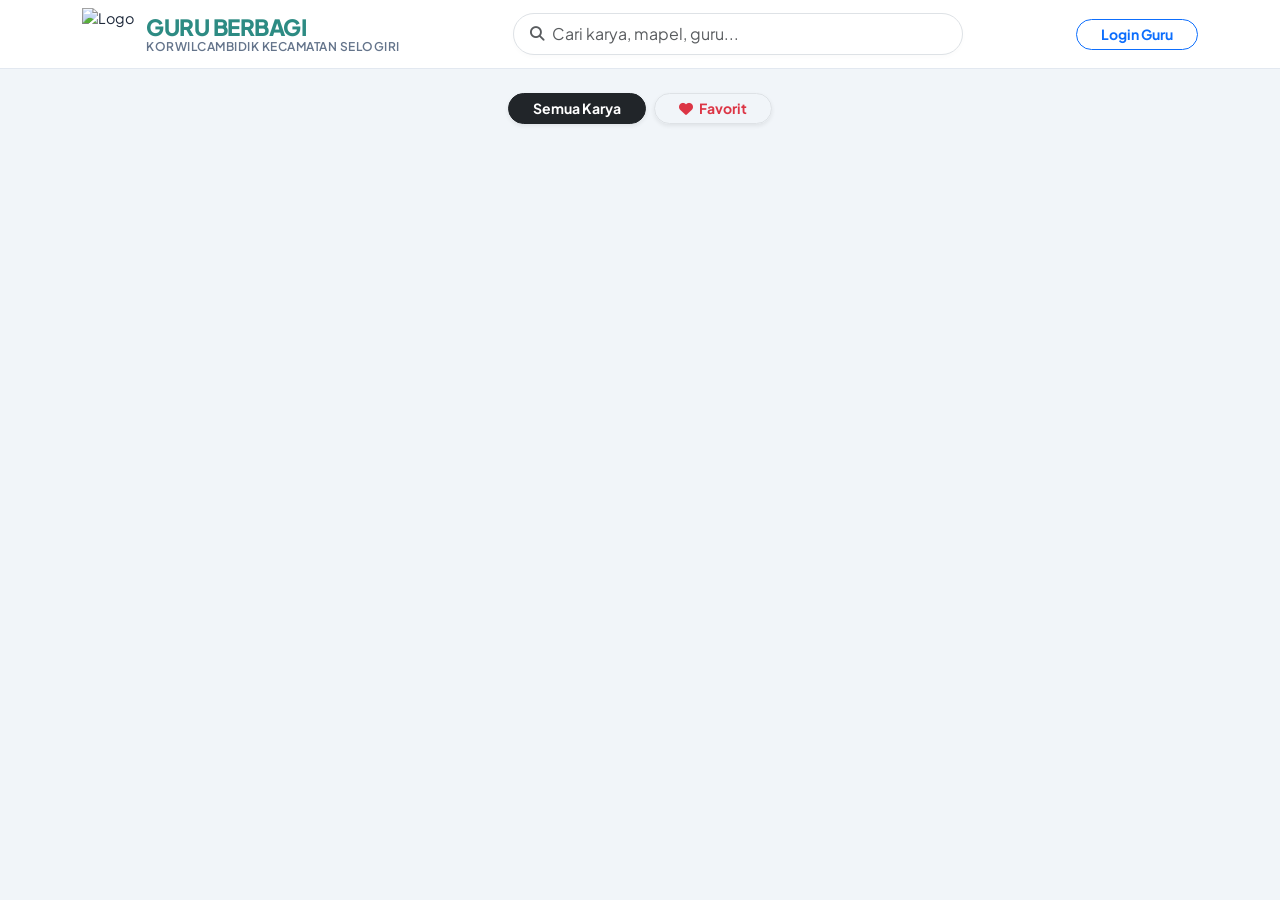
==== index.html @ 68f3e109 "Update index.html" ====
<!DOCTYPE html>
<html>
<head>
  <meta charset="utf-8">
  <meta name="viewport" content="width=device-width, initial-scale=1">
  <title>Guru Berbagi - Selogiri</title>
  
  <link rel="stylesheet" href="https://cdn.jsdelivr.net/npm/bootstrap@5.3.0/dist/css/bootstrap.min.css">
  <link rel="stylesheet" href="https://cdnjs.cloudflare.com/ajax/libs/font-awesome/6.4.0/css/all.min.css">
  
  <style>
    @import url('https://fonts.googleapis.com/css2?family=Plus+Jakarta+Sans:wght@400;500;600;700;800&display=swap');
    
    :root { 
      --primary: #2D8B83; 
      --primary-dark: #1F6660;
      --accent: #f59e0b;
      --bg-body: #f1f5f9; 
      --text-main: #1e293b;
      --text-muted: #64748b;
      --card-shadow: 0 4px 12px rgba(0, 0, 0, 0.05);
    }

    body { background-color: var(--bg-body); font-family: 'Plus Jakarta Sans', sans-serif; color: var(--text-main); font-size: 0.9rem; padding-bottom: 80px; }

    /* LAYOUT */
    .navbar { z-index: 1000; position: sticky; top: 0; background: #fff; border-bottom: 1px solid #e2e8f0; }
    .fade-in { animation: fadeIn 0.5s ease-in-out; }
    @keyframes fadeIn { from { opacity: 0; transform: translateY(10px); } to { opacity: 1; transform: translateY(0); } }

    .brand-container { display: flex; align-items: center; gap: 12px; }
    .brand-text { display: flex; flex-direction: column; justify-content: center; line-height: 1.1; }
    .brand-main { font-weight: 800; color: var(--primary); font-size: 1.4rem; letter-spacing: -0.5px; }
    .brand-sub { font-weight: 600; color: var(--text-muted); font-size: 0.75rem; text-transform: uppercase; letter-spacing: 0.5px; }

    /* CARD SYSTEM */
    .card-karya { 
      background: #fff; border: 1px solid #fff; border-radius: 16px; 
      overflow: hidden; height: 100%; display: flex; flex-direction: column; 
      transition: all 0.2s ease-in-out; position: relative;
      box-shadow: var(--card-shadow);
    }
    .card-karya:hover { transform: translateY(-4px); box-shadow: 0 20px 25px -5px rgba(0, 0, 0, 0.1); border-color: var(--primary); }
    
    .card-thumb { 
      height: 150px; position: relative; overflow: hidden; 
      display: flex; align-items: center; justify-content: center; 
      background: #e2e8f0; color: #fff;
    }
    
    .view-badge { position: absolute; bottom: 8px; left: 8px; background: rgba(0,0,0,0.6); color: white; backdrop-filter: blur(2px); font-size: 0.65rem; padding: 2px 8px; border-radius: 6px; z-index: 5; font-weight: 700; }
    .badge-approved { position: absolute; bottom: 8px; right: 8px; color: #38bdf8; background: white; border-radius: 50%; width: 24px; height: 24px; display: flex; align-items: center; justify-content: center; box-shadow: 0 2px 5px rgba(0,0,0,0.1); z-index: 6; }
    .badge-pending { position: absolute; top: 8px; left: 8px; background: var(--accent); color: white; font-size: 0.6rem; padding: 3px 8px; border-radius: 4px; z-index: 5; font-weight: 800; box-shadow: 0 2px 4px rgba(0,0,0,0.15); }
    .kaih-compact { display: inline-flex; align-items: center; gap: 4px; font-size: 0.65rem; color: #b45309; background-color: #fffbeb; padding: 3px 8px; border-radius: 20px; font-weight: 700; margin-top: 6px; border: 1px solid #fcd34d; width: fit-content; }

    .btn-wishlist { position: absolute; top: 8px; right: 8px; z-index: 10; border: none; background: rgba(255,255,255,0.9); width: 32px; height: 32px; border-radius: 50%; display: flex; align-items: center; justify-content: center; box-shadow: 0 2px 4px rgba(0,0,0,0.1); color: #94a3b8; transition: 0.2s; cursor: pointer; }
    .btn-wishlist:hover, .btn-wishlist.active { color: #ef4444; transform: scale(1.1); }

    .card-body-mp { padding: 16px; flex-grow: 1; display: flex; flex-direction: column; }
    .mp-tags { display: flex; flex-wrap: wrap; gap: 4px; margin-bottom: 6px; }
    .badge-pill { font-size: 0.65rem; font-weight: 700; padding: 3px 8px; border-radius: 6px; }
    .bg-soft-teal { background: #e0f2f1; color: #00695c; } 
    .bg-soft-blue { background: #e0f7fa; color: #0277bd; border: 1px solid #b3e5fc; } 
    .bg-soft-purple { background: #f3e5f5; color: #7b1fa2; border: 1px solid #e1bee7; } 
    .mp-title { font-weight: 800; font-size: 1rem; line-height: 1.35; margin-bottom: 2px; color: var(--text-main); display: -webkit-box; -webkit-line-clamp: 2; -webkit-box-orient: vertical; overflow: hidden; height: 2.7em; }
    
    .guru-info { display: flex; align-items: center; gap: 10px; margin-top: auto; padding-top: 12px; border-top: 1px dashed #e2e8f0; }
    .guru-avatar { width: 32px; height: 32px; background: #e2e8f0; border-radius: 50%; display: flex; align-items: center; justify-content: center; font-weight: 800; font-size: 0.8rem; color: #64748b; }
    
    .action-row { margin-top: 12px; display: flex; gap: 8px; position: relative; z-index: 5; }
    .btn-open { background: var(--primary); color: white; border: none; padding: 8px 0; border-radius: 8px; font-weight: 700; font-size: 0.8rem; flex-grow: 1; transition: 0.2s; box-shadow: 0 4px 6px rgba(45, 139, 131, 0.2); }
    .btn-open:hover { background: var(--primary-dark); transform: translateY(-1px); }
    .btn-icon { width: 36px; background: #fff; border: 1px solid #cbd5e1; border-radius: 8px; color: #475569; display: flex; align-items: center; justify-content: center; transition: 0.2s; cursor: pointer; }
    .btn-icon:hover { background: #f8fafc; color: #0f172a; border-color: #94a3b8; }
    .btn-icon.danger:hover { color: #ef4444; border-color: #ef4444; background: #fef2f2; }

    /* FILTERS & ADMIN - GRADIENT DASHBOARD */
    .btn-filter-my { background: #ffffff; color: var(--primary); border: 1px solid var(--primary); }
    .btn-filter-my:hover, .btn-filter-my.active { background: var(--primary); color: white; }
    
    .dashboard-header { background: #fff; padding: 20px; border-radius: 16px; border: 1px solid #e2e8f0; margin-bottom: 24px; display: flex; justify-content: space-between; align-items: center; box-shadow: 0 2px 5px rgba(0,0,0,0.02); }
    
    /* GRADIENT STATS */
    .stat-grid { display: grid; grid-template-columns: repeat(auto-fit, minmax(220px, 1fr)); gap: 20px; margin-bottom: 24px; }
    .stat-widget { position: relative; overflow: hidden; padding: 24px; border-radius: 16px; border: none; color: white; box-shadow: 0 10px 15px -3px rgba(0,0,0,0.1); transition: transform 0.2s; }
    .stat-widget:hover { transform: translateY(-5px); }
    
    .stat-total { background: linear-gradient(135deg, #3b82f6 0%, #2563eb 100%); }
    .stat-approved { background: linear-gradient(135deg, #10b981 0%, #059669 100%); }
    .stat-pending { background: linear-gradient(135deg, #f59e0b 0%, #d97706 100%); }
    .stat-users { background: linear-gradient(135deg, #64748b 0%, #475569 100%); }

    .stat-val { font-size: 2.5rem; font-weight: 800; line-height: 1; margin-bottom: 4px; position: relative; z-index: 2; }
    .stat-label { font-size: 0.8rem; font-weight: 600; opacity: 0.9; text-transform: uppercase; letter-spacing: 0.5px; position: relative; z-index: 2; }
    .stat-icon-bg { position: absolute; right: -10px; bottom: -10px; font-size: 5rem; opacity: 0.2; transform: rotate(-15deg); z-index: 1; }
    
    .pretty-table thead th { background: #f8fafc; color: #64748b; font-size: 0.7rem; font-weight: 800; text-transform: uppercase; padding: 16px; border-bottom: 2px solid #e2e8f0; letter-spacing: 0.5px; }
    .pretty-table tbody td { padding: 14px 16px; vertical-align: middle; border-bottom: 1px solid #f1f5f9; font-size: 0.85rem; }
    .avatar-circle { width: 36px; height: 36px; border-radius: 50%; background: #e0f2f1; color: var(--primary); display: flex; align-items: center; justify-content: center; font-weight: 800; font-size: 0.9rem; }
    .btn-soft { width: 34px; height: 34px; border-radius: 10px; display: inline-flex; align-items: center; justify-content: center; border: none; transition: 0.2s; margin-left: 4px; }
    .btn-soft-primary { background: #e0f2f1; color: #00695c; }
    .btn-soft-primary:hover { background: var(--primary); color: white; transform: translateY(-2px); }
    .btn-soft-danger { background: #fee2e2; color: #991b1b; }
    .btn-soft-danger:hover { background: #ef4444; color: white; transform: translateY(-2px); }

    .d-none { display: none !important; }
    .admin-only { display: none !important; } 
    .fab-add { position: fixed; bottom: 30px; right: 30px; width: 60px; height: 60px; border-radius: 20px; background: #1e293b; color: white; border: none; font-size: 1.5rem; box-shadow: 0 10px 25px -5px rgba(0, 0, 0, 0.3); transition: 0.3s; display: flex; align-items: center; justify-content: center; z-index: 1020; }
    .fab-add:hover { transform: scale(1.1) rotate(90deg); background: var(--primary); }

    /* PREVIEW OVERLAY */
    #previewOverlay { position: fixed; top: 0; left: 0; width: 100%; height: 100%; background: #000; display: none; flex-direction: column; z-index: 20000; }
    
    .preview-head { background: #111; padding: 12px 20px; display: flex; justify-content: space-between; align-items: center; color: white; border-bottom: 1px solid #333; flex-shrink: 0; position: relative; opacity: 1; transition: opacity 0.3s ease; }
    #previewOverlay:fullscreen .preview-head { position: absolute; top: 0; left: 0; width: 100%; background: rgba(0,0,0,0.8); border-bottom: none; z-index: 20001; opacity: 0; }
    #previewOverlay:fullscreen .preview-head:hover { opacity: 1; }

    #floatingExitBtn { position: fixed; top: 20px; right: 20px; z-index: 20002; background: rgba(220, 38, 38, 0.8); color: white; border: none; width: 50px; height: 50px; border-radius: 50%; display: none; align-items: center; justify-content: center; box-shadow: 0 4px 15px rgba(0,0,0,0.5); backdrop-filter: blur(4px); transition: 0.3s; cursor: pointer; }
    #floatingExitBtn:hover { background: rgba(220, 38, 38, 1); transform: scale(1.1); }
    #previewOverlay:fullscreen #floatingExitBtn { display: flex; animation: popIn 0.5s cubic-bezier(0.175, 0.885, 0.32, 1.275); }
    @keyframes popIn { from { transform: scale(0); opacity: 0; } to { transform: scale(1); opacity: 1; } }

    #previewFrame { flex-grow: 1; width: 100%; height: 100%; border: none; background: #fff; }

    /* MODAL */
    .preview-box { width: 100%; height: 100%; min-height: 350px; border: 2px dashed #cbd5e1; border-radius: 12px; overflow: hidden; background: #f8fafc; position: relative; }
    .preview-placeholder { position: absolute; top: 50%; left: 50%; transform: translate(-50%, -50%); color: #94a3b8; font-weight: 700; text-align: center; }
  </style>
</head>
<body>

  <div id="previewOverlay" data-url="" data-html="">
    <button id="floatingExitBtn" onclick="tutupFullscreen()" title="Keluar Layar Penuh"><i class="fas fa-times fa-lg"></i></button>
    <div class="preview-head" id="overlayControls">
      <div class="fw-bold text-truncate pe-3" id="previewTitle" style="font-size:1.1rem; color:#f8fafc;">Preview</div>
      <div class="d-flex align-items-center gap-2">
        <button id="btnFs" class="btn btn-sm btn-outline-light rounded-pill fw-bold" onclick="smartFullscreen()" title="Layar Penuh"><i class="fas fa-expand me-1"></i> LAYAR PENUH</button>
        <button class="btn btn-sm btn-danger rounded-pill fw-bold px-3" onclick="tutupPreview()">TUTUP</button>
      </div>
    </div>
    <iframe id="previewFrame" allowfullscreen allow="autoplay; encrypted-media; picture-in-picture"></iframe>
  </div>

  <nav class="navbar">
    <div class="container d-flex flex-column flex-md-row gap-3 justify-content-between align-items-center">
      <div class="brand-container">
        <img src="https://i.imgur.com/4PToETN.png" alt="Logo" style="height: 52px;">
        <div class="brand-text"><div class="brand-main">GURU BERBAGI</div><div class="brand-sub">Korwilcambidik Kecamatan Selogiri</div></div>
      </div>
      <div id="searchWrapper" class="d-flex align-items-center bg-white px-3 py-2 rounded-pill border" style="width:100%; max-width:450px; box-shadow: 0 2px 5px rgba(0,0,0,0.02);">
        <i class="fas fa-search text-muted me-2"></i>
        <input type="text" id="searchInput" oninput="handleSearchInput(this.value)" class="form-control border-0 p-0 shadow-none bg-transparent" placeholder="Cari karya, mapel, guru...">
      </div>
      <div class="d-flex align-items-center gap-2">
        <button id="btnHome" class="btn btn-outline-secondary btn-sm rounded-pill fw-bold px-3 d-none" onclick="switchView('GALERI')">Kembali</button>
        <button id="btnDashboard" class="btn btn-warning btn-sm rounded-pill fw-bold d-none shadow-sm text-dark" onclick="switchView('ADMIN')"><i class="fas fa-chart-pie me-1"></i> Dashboard</button>
        <button id="btnLogin" class="btn btn-outline-primary btn-sm rounded-pill fw-bold px-4" onclick="loginModal()">Login Guru</button>
        <div id="userPanel" class="d-none d-flex align-items-center gap-3">
          <div class="text-end lh-1"><div id="uName" class="fw-bold text-dark" style="font-size:0.85rem;">User</div><div id="uRole" class="badge bg-secondary" style="font-size:0.55rem;">GURU</div></div>
          <button onclick="logout()" class="btn btn-light btn-sm rounded-circle border text-danger" title="Logout"><i class="fas fa-power-off"></i></button>
        </div>
      </div>
    </div>
  </nav>

  <div id="view-galeri" class="container mt-4 fade-in">
    <div class="d-flex justify-content-center gap-2 mb-4">
      <button onclick="filterSemua()" class="btn btn-sm btn-dark rounded-pill px-4 fw-bold shadow-sm">Semua Karya</button>
      <button id="btnFilterMy" onclick="filterSaya()" class="btn btn-sm btn-filter-my rounded-pill px-4 fw-bold shadow-sm d-none"><i class="fas fa-user-edit me-1"></i> Karya Saya</button>
      <button onclick="filterSimpanan()" class="btn btn-sm btn-white border rounded-pill px-4 fw-bold text-danger shadow-sm"><i class="fas fa-heart me-1"></i> Favorit</button>
    </div>
    <div id="loader" class="text-center py-5"><div class="spinner-border text-primary"></div></div>
    <div id="galeri-container" class="row gx-3 gx-md-4 gy-4"></div>
  </div>

  <div id="view-admin" class="container mt-4 d-none">
    <div class="dashboard-header">
      <div><h4 class="fw-800 mb-0 text-dark">Dashboard Admin</h4><small class="text-muted">Kelola data dan kurasi karya guru</small></div>
      <div id="adminRoleBadge" class="badge bg-primary px-3 py-2 rounded-pill">ROLE</div>
    </div>
    <div class="stat-grid">
      <div class="stat-widget stat-total"><div class="stat-val" id="statTotal">0</div><div class="stat-label">Total Karya</div><i class="fas fa-layer-group stat-icon-bg"></i></div>
      <div class="stat-widget stat-approved"><div class="stat-val" id="statApproved">0</div><div class="stat-label">Disetujui</div><i class="fas fa-check-double stat-icon-bg"></i></div>
      <div class="stat-widget stat-pending"><div class="stat-val" id="statPending">0</div><div class="stat-label">Menunggu</div><i class="fas fa-clock stat-icon-bg"></i></div>
      <div class="stat-widget stat-users admin-only"><div class="stat-val" id="statUsers">0</div><div class="stat-label">Guru Terdaftar</div><i class="fas fa-users stat-icon-bg"></i></div>
    </div>
    <div class="bg-white p-4 border rounded-4 shadow-sm">
      <ul class="nav nav-tabs mb-4 border-bottom-0" id="adminTabs">
        <li class="nav-item"><button class="nav-link active fw-bold border" data-bs-toggle="tab" data-bs-target="#tab-media">Kurasi Karya</button></li>
        <li class="nav-item admin-only ms-2"><button class="nav-link fw-bold border" data-bs-toggle="tab" data-bs-target="#tab-users" onclick="loadUserList()">Manajemen Akun</button></li>
      </ul>
      <div class="tab-content">
        <div class="tab-pane fade show active" id="tab-media">
          <input type="text" class="form-control rounded-pill px-4 mb-3 border-secondary bg-light" placeholder="Cari karya di database..." oninput="searchAdminTable(this.value)">
          <div class="table-responsive rounded-3 border">
            <table class="table pretty-table table-hover align-middle mb-0">
              <thead><tr><th class="ps-3">INFO KARYA</th><th>GURU</th><th class="text-center">STATUS</th><th class="text-center">AKSI</th></tr></thead>
              <tbody id="tableMedia"></tbody>
            </table>
          </div>
        </div>
        <div class="tab-pane fade" id="tab-users">
          <div class="d-flex justify-content-between align-items-center mb-3">
            <h6 class="fw-bold text-muted mb-0 ps-2">Daftar Guru Terdaftar</h6>
            <button class="btn btn-primary btn-sm rounded-pill fw-bold px-4 shadow-sm" onclick="resetUserForm(); showModalInput()"><i class="fas fa-plus me-2"></i>Tambah Guru</button>
          </div>
          <div class="table-container">
            <table class="table pretty-table table-hover align-middle mb-0">
              <thead><tr><th class="ps-4">NAMA GURU</th><th>PIN AKSES</th><th>PERAN</th><th class="text-center">AKSI</th></tr></thead>
              <tbody id="tableUsers"></tbody>
            </table>
          </div>
        </div>
      </div>
    </div>
  </div>

  <button id="btnAdd" class="fab-add d-none" onclick="resetForm(); showModalInput()"><i class="fas fa-plus"></i></button>

  <div class="modal fade" id="modalInput" tabindex="-1">
    <div class="modal-dialog modal-xl modal-dialog-centered modal-dialog-scrollable">
      <div class="modal-content rounded-4 border-0 shadow">
        <div class="modal-header border-bottom bg-light py-3"><h5 class="fw-bold text-primary mb-0"><i class="fas fa-cloud-upload-alt me-2"></i>Bagikan Karya</h5><button type="button" class="btn-close" data-bs-dismiss="modal"></button></div>
        <div class="modal-body p-4 bg-white">
          <form id="modalForm">
            <input type="hidden" id="formMode" value="ADD"><input type="hidden" id="editRowIdx">
            <div class="row h-100">
              <div class="col-lg-7 modal-left-col border-end pe-4">
                <div class="mb-3"><label class="small fw-bold mb-1 text-muted">Judul Media <span class="text-danger">*</span></label><input type="text" id="inJudul" class="form-control fw-bold bg-light" placeholder="Judul karya..."></div>
                <div class="row">
                  <div class="col-md-6 mb-3"><label class="small fw-bold mb-1 text-muted">Mata Pelajaran <span class="text-danger">*</span></label><select id="inMapel" class="form-select" onchange="checkDropdown('inMapel','manMapel',this.value)"></select><input type="text" id="manMapel" class="form-control mt-2 d-none" placeholder="Tulis mapel..." required></div>
                  <div class="col-md-6 mb-3"><label class="small fw-bold mb-1 text-muted">Jenis Media <span class="text-danger">*</span></label><select id="inJenis" class="form-select" onchange="checkDropdown('inJenis','manJenis',this.value)"></select><input type="text" id="manJenis" class="form-control mt-2 d-none" placeholder="Tulis jenis..." required></div>
                </div>
                <div class="row">
                  <div class="col-md-6 mb-3"><label class="small fw-bold mb-1 text-muted">Fase / Kelas</label><select id="inFase" class="form-select"></select></div>
                  <div class="col-md-6 mb-3"><label class="small fw-bold mb-1 text-muted">Semester</label><select id="inSem" class="form-select"></select></div>
                </div>
                <div class="bg-light p-3 rounded mb-3 border d-flex align-items-center justify-content-between">
                  <div><label class="small fw-bold d-block text-dark">Program KAIH?</label><small class="text-muted" style="font-size:0.7rem;">Kebiasaan Anak Indonesia Hebat</small></div>
                  <div class="d-flex align-items-center gap-2">
                    <div id="kaihBox" class="d-none"><select id="inKaihType" class="form-select form-select-sm"></select></div>
                    <div class="form-check form-switch"><input class="form-check-input" type="checkbox" id="checkKaih" onchange="toggleKaih(this.checked)"></div>
                  </div>
                </div>
                <div class="mb-3">
                  <label class="small fw-bold mb-2 text-muted">Tipe Konten Utama</label>
                  <select id="inputSourceType" class="form-select bg-light fw-bold" onchange="toggleInputSource(this.value)">
                    <option value="LINK">🔗 Media Umum (Youtube / Drive / Quizizz)</option>
                    <option value="STORY">🚀 Link Storybook / Web App</option>
                    <option value="HTML">💻 Kode Embed HTML (Prioritas)</option>
                  </select>
                </div>
                <div id="groupLink" class="mb-2"><label class="small fw-bold mb-1 text-muted">Link Media</label><input type="url" id="inLink" class="form-control" placeholder="Paste link disini (termasuk link Gemini)..." oninput="updateLivePreview()"><div class="form-text small text-muted">Jika memasukkan link Gemini Storybook, sistem akan otomatis menyesuaikannya.</div></div>
                <div id="groupStory" class="mb-2 d-none"><label class="small fw-bold mb-1 text-primary">Link Storybook (Gemini)</label><input type="url" id="inLinkStory" class="form-control border-primary" placeholder="Paste link Storybook disini..." oninput="updateLivePreview()"><div class="form-text small text-muted"><i class="fas fa-info-circle me-1"></i>Link ini akan otomatis dibuka di Tab Baru.</div></div>
                <div id="groupHtml" class="mb-0 d-none"><label class="small fw-bold mb-1 text-muted">Kode Embed HTML</label><textarea id="inHtml" class="form-control small font-monospace bg-light" rows="3" placeholder="<iframe src='...'></iframe>" oninput="updateLivePreview()"></textarea></div>
              </div>
              <div class="col-lg-5 d-flex flex-column pt-3 pt-lg-0">
                <label class="small fw-bold text-muted mb-2 text-center">Live Preview Thumbnail</label>
                <div class="preview-box shadow-sm">
                  <div class="preview-placeholder">Preview akan muncul disini</div>
                  <iframe id="miniPreviewFrame" style="width:100%; height:100%; border:none; position:relative; z-index:2;"></iframe>
                </div>
              </div>
            </div>
          </form>
        </div>
        <div class="modal-footer bg-light"><button type="button" class="btn btn-outline-secondary rounded-pill fw-bold px-4" data-bs-dismiss="modal">Batal</button><button type="button" onclick="prosesSimpan()" class="btn btn-primary rounded-pill fw-bold px-5 shadow-sm">SIMPAN & TERBITKAN</button></div>
      </div>
    </div>
  </div>

  <div class="modal fade" id="modalUser" tabindex="-1"><div class="modal-dialog modal-dialog-centered"><div class="modal-content border-0 rounded-4 shadow"><div class="modal-header"><h5 class="fw-bold text-primary">Data Guru</h5><button class="btn-close" data-bs-dismiss="modal"></button></div><div class="modal-body"><form id="formUser"><input type="hidden" id="userMode" value="ADD"><input type="hidden" id="oldPin"><div class="mb-3"><label class="small fw-bold">Nama Lengkap</label><input type="text" id="userName" class="form-control"></div><div class="mb-3"><label class="small fw-bold">Unit Kerja (Sekolah)</label><input type="text" id="userSchool" class="form-control"></div><div class="row"><div class="col-6"><label class="small fw-bold">PIN Login</label><input type="text" id="userPin" class="form-control"></div><div class="col-6"><label class="small fw-bold">Hak Akses</label><select id="userRole" class="form-select"><option value="GURU">GURU</option><option value="MODERATOR">MODERATOR</option><option value="ADMIN">ADMIN</option></select></div></div></form></div><div class="modal-footer"><button onclick="prosesSimpanUser()" class="btn btn-primary w-100 fw-bold rounded-pill">SIMPAN DATA</button></div></div></div></div>
  <div class="modal fade" id="modalKurasi" tabindex="-1"><div class="modal-dialog modal-dialog-centered"><div class="modal-content border-0 rounded-4 shadow"><div class="modal-header border-bottom-0"><h5 class="fw-bold text-primary">Kurasi Karya</h5><button class="btn-close" data-bs-dismiss="modal"></button></div><div class="modal-body"><input type="hidden" id="kurasiId"><div class="mb-3"><label class="small fw-bold">Status Persetujuan</label><select id="kurasiStatus" class="form-select"><option value="BARU">BARU (Pending)</option><option value="DISETUJUI">DISETUJUI (Tampil)</option><option value="REVISI">REVISI (Perlu Perbaikan)</option></select></div><div class="mb-3"><label class="small fw-bold">Catatan / Feedback</label><textarea id="kurasiFeedback" class="form-control" rows="4" placeholder="Tulis masukan untuk guru..."></textarea></div></div><div class="modal-footer border-top-0"><button onclick="simpanKurasi()" class="btn btn-primary w-100 fw-bold rounded-pill">UPDATE STATUS</button></div></div></div></div>

  <script src="https://cdn.jsdelivr.net/npm/bootstrap@5.3.0/dist/js/bootstrap.bundle.min.js"></script>
  <script src="https://cdn.jsdelivr.net/npm/sweetalert2@11"></script>
  
  <script>
    // MASUKKAN URL API DISINI:
    const API_URL = "https://script.google.com/macros/s/AKfycbxCTYyM2VjFQzfLKKIcYevkivH4TerMrU7jYakvJxR75_yXULW_YmKFy7nYrdBhnOAq/exec";

    var STATE = { allMedia: [], filtered: [], users: [], user: { name: "Tamu", role: "GUEST" }, settings: [] };
    var ACTIVE_CONTENT = { type: null, data: null };
    var searchTimeout = null;
    var modalInputInstance = null;

    // --- PENGGANTI GOOGLE.SCRIPT.RUN (FETCH API) ---
    async function callApi(action, payload = null) {
      try {
        if (action === 'read') {
           var response = await fetch(API_URL + "?action=read");
           return await response.json();
        } else {
           var response = await fetch(API_URL, {
             method: "POST",
             body: JSON.stringify({ action: action, payload: payload })
           });
           return await response.json();
        }
      } catch (e) {
        console.error("API Error:", e);
        return { status: "error", message: e.toString() };
      }
    }

    // INIT
    window.onload = function() { initApp(); };
    function initApp() {
      try { var saved = localStorage.getItem('guruBerbagiUser'); if (saved) { STATE.user = JSON.parse(saved); updateUserInterface(); } } catch(e) {}
      loadData();
    }

    function cleanStr(str) {
      if(!str) return "";
      return str.toString().replace(/&/g, "&amp;").replace(/</g, "&lt;").replace(/>/g, "&gt;").replace(/"/g, "&quot;").replace(/'/g, "&#039;").replace(/\n/g, " "); 
    }

    function softReset() { switchView('GALERI'); updateUserInterface(); loadData(); }

    function updateUserInterface() {
      document.getElementById('uName').innerText = STATE.user.name;
      document.getElementById('uRole').innerText = STATE.user.role;
      var isGuest = (STATE.user.role === 'GUEST');
      document.getElementById('btnLogin').style.display = isGuest ? 'block' : 'none';
      document.getElementById('userPanel').classList.toggle('d-none', isGuest);
      
      var btnDash = document.getElementById('btnDashboard');
      btnDash.classList.add('d-none');
      document.getElementById('btnAdd').classList.add('d-none');
      document.getElementById('btnFilterMy').classList.add('d-none');
      
      if (!isGuest) {
        document.getElementById('btnAdd').classList.remove('d-none');
        document.getElementById('btnFilterMy').classList.remove('d-none');
      }
      if (STATE.user.role === 'ADMIN' || STATE.user.role === 'MODERATOR') {
        btnDash.classList.remove('d-none');
        document.getElementById('adminRoleBadge').innerText = STATE.user.role;
        var adminOnlyEls = document.querySelectorAll('.admin-only');
        adminOnlyEls.forEach(function(el) { 
           el.style.setProperty('display', STATE.user.role === 'ADMIN' ? 'block' : 'none', 'important'); 
        });
      }
    }

    function switchView(viewName) {
      var g = document.getElementById('view-galeri'), a = document.getElementById('view-admin'), s = document.getElementById('searchWrapper');
      if (viewName === 'ADMIN') {
        g.classList.add('d-none'); a.classList.remove('d-none');
        document.getElementById('btnHome').classList.remove('d-none');
        document.getElementById('btnDashboard').classList.add('d-none');
        document.getElementById('btnAdd').classList.add('d-none');
        s.style.visibility = 'hidden';
        renderTableAdmin(STATE.allMedia);
      } else {
        g.classList.remove('d-none'); a.classList.add('d-none');
        document.getElementById('btnHome').classList.add('d-none');
        if(STATE.user.role !== 'GUEST') {
           document.getElementById('btnDashboard').classList.toggle('d-none', !(STATE.user.role === 'ADMIN' || STATE.user.role === 'MODERATOR'));
           document.getElementById('btnAdd').classList.remove('d-none');
        }
        s.style.visibility = 'visible';
      }
    }

    function loadData() {
      // GANTI DENGAN CALL API
      callApi('read').then(function(res) {
        if(res && res.status === "success") {
          STATE.allMedia = res.media; STATE.filtered = res.media; STATE.settings = res.settings;
          renderGaleri(); populateDropdowns();
          document.getElementById('statTotal').innerText = res.media.length;
          document.getElementById('statPending').innerText = res.media.filter(function(i){ return i[9] === "BARU" }).length;
          document.getElementById('statApproved').innerText = res.media.filter(function(i){ return i[9] === "DISETUJUI" }).length;
        }
        document.getElementById('loader').style.display = 'none';
      });
    }

    function getYoutubeId(url) {
        var match = url.match(/^.*(youtu.be\/|v\/|u\/\w\/|embed\/|watch\?v=|\&v=)([^#\&\?]*).*/);
        return (match && match[2].length == 11) ? match[2] : false;
    }

    function getThumbnailHtml(jenis, link) {
      let ic = "fas fa-code"; let bg = "#475569";
      let j = jenis.toUpperCase();
      if(j.includes("VIDEO")) { ic="fas fa-play"; bg="#ef4444"; } 
      else if(j.includes("MODUL")) { ic="fas fa-book-open"; bg="#10b981"; } 
      else if(j.includes("GAME")) { ic="fas fa-gamepad"; bg="#8b5cf6"; } 
      else if(j.includes("KUIS")) { ic="fas fa-stopwatch"; bg="#f59e0b"; }
      else if(j.includes("STORY") || j.includes("BUKU")) { ic="fas fa-book-reader"; bg="#d97706"; }
      var ytId = getYoutubeId(link || "");
      if (ytId) return `<img src="https://img.youtube.com/vi/${ytId}/mqdefault.jpg" loading="lazy" style="width:100%; height:100%; object-fit:cover;">`;
      return `<div style="background:${bg}; width:100%; height:100%; display:flex; flex-direction:column; align-items:center; justify-content:center; color:white;"><i class="${ic} fa-3x mb-2"></i><span style="font-size:0.6rem; font-weight:800;">${j}</span></div>`;
    }

    function renderGaleri() {
      var c = document.getElementById('galeri-container'); c.innerHTML = '';
      var favKey = 'GB_FAV_' + (STATE.user ? STATE.user.name : 'GUEST');
      var saved = JSON.parse(localStorage.getItem(favKey) || '[]');
      
      STATE.filtered.forEach(function(item, i) {
        var id = cleanStr(item[13]);
        var isApproved = item[9] === "DISETUJUI";
        var isOwner = (STATE.user.name === item[1]);
        var isAdmin = (STATE.user.role === 'ADMIN' || STATE.user.role === 'MODERATOR');
        var isSaved = saved.includes(id);
        var iconLove = isSaved ? 'fas fa-heart text-danger' : 'far fa-heart';
        var activeClass = isSaved ? 'active' : '';
        
        var badgeStatus = isApproved ? '<div class="badge-approved"><i class="fas fa-check-circle"></i></div>' : (isOwner||isAdmin ? '<div class="badge-pending">PENDING</div>' : '');
        var kaihHtml = item[10] ? '<div class="kaih-compact"><i class="fas fa-star text-warning"></i>'+cleanStr(item[10])+'</div>' : '';
        
        var editBtns = (isOwner || isAdmin) ? `<button onclick="event.stopPropagation(); bukaEdit(${i})" class="btn-icon" title="Edit"><i class="fas fa-pencil-alt"></i></button><button onclick="event.stopPropagation(); hapusKarya(${i})" class="btn-icon danger" title="Hapus"><i class="fas fa-trash"></i></button>` : '';

        // SMART QR LOGIC
        var finalQrLink = cleanStr(item[8]);
        if (!finalQrLink || finalQrLink.length < 5) {
            var htmlVal = cleanStr(item[7]);
            var extractSrc = htmlVal.match(/src\s*=\s*["']([^"']+)["']/i);
            if (extractSrc && extractSrc[1]) {
                finalQrLink = extractSrc[1];
            }
        }
        var qrBtn = (finalQrLink && finalQrLink.length > 5) ? `<button onclick="event.stopPropagation(); showQR('${finalQrLink}')" class="btn-icon" title="QR Code"><i class="fas fa-qrcode"></i></button>` : '';

        var html = '<div class="col-6 col-md-4 col-lg-3 d-flex"><div class="card-karya w-100"><div class="card-thumb">' + getThumbnailHtml(cleanStr(item[11]), item[8]) + badgeStatus + '<div class="view-badge"><i class="fas fa-eye me-1"></i> ' + (item[14]||0) + '</div><button onclick="event.stopPropagation(); toggleSimpan(\'' + id + '\')" class="btn-wishlist '+activeClass+'"><i class="' + iconLove + '"></i></button></div><div class="card-body-mp"><div class="mp-tags"><span class="badge-pill bg-soft-teal">' + cleanStr(item[6]) + '</span><span class="badge-pill bg-soft-blue">' + cleanStr(item[3]) + '</span><span class="badge-pill bg-soft-purple">' + cleanStr(item[4]) + '</span></div><div class="mp-title" title="'+cleanStr(item[5])+'">' + cleanStr(item[5]) + '</div>' + kaihHtml + '<div class="guru-info"><div class="guru-avatar">' + cleanStr(item[1]).charAt(0) + '</div><div style="overflow:hidden; line-height:1.2;"><div class="text-truncate fw-bold" style="font-size:0.75rem">' + cleanStr(item[1]) + '</div><div class="text-muted text-truncate" style="font-size:0.65rem">' + cleanStr(item[2]) + '</div></div></div><div class="action-row"><button onclick="bukaPreview(' + i + ')" class="btn-open">BUKA KARYA</button>' + qrBtn + editBtns + '</div></div></div></div>';
        c.insertAdjacentHTML('beforeend', html);
      });
    }

    function handleSearchInput(val) {
      if (searchTimeout) clearTimeout(searchTimeout);
      searchTimeout = setTimeout(() => {
        var q = val.toLowerCase(); 
        STATE.filtered = STATE.allMedia.filter(function(i){ var haystack = (i[5]+" "+i[1]+" "+i[2]+" "+i[3]+" "+i[6]+" "+i[11]).toLowerCase(); return haystack.indexOf(q) !== -1; }); 
        renderGaleri();
      }, 300);
    }

    function bukaPreview(index) {
      var item = STATE.filtered[index]; if(!item) return;
      var rawHtml = (item[7] || "").trim();
      var rawLink = (item[8] || "").trim();
      var id = item[13];

      // GANTI DENGAN API VIEW
      callApi('view', { id: id });

      document.getElementById('previewTitle').innerText = cleanStr(item[5]);
      var overlay = document.getElementById('previewOverlay');
      var frame = document.getElementById('previewFrame');
      var btnFs = document.getElementById('btnFs');

      // 1. GEMINI & STORYBOOK (Auto New Tab)
      if (rawLink && (rawLink.includes('gemini.google.com') || rawLink.includes('g.co') || rawLink.includes('story'))) {
          // KONVERSI LINK GEMINI JIKA PERLU
          var finalUrl = rawLink;
          if(finalUrl.includes('gemini.google.com/share')) {
             finalUrl = finalUrl.replace('gemini.google.com/share', 'g.co/gemini/share');
          }
          window.open(finalUrl, '_blank');
          return; // STOP DISINI
      }

      overlay.style.display = 'flex';
      frame.style.display = 'block';
      frame.src = "about:blank"; 

      // 2. HTML
      if (rawHtml.length > 10) {
          ACTIVE_CONTENT = { type: 'HTML', data: rawHtml };
          var blob = new Blob([rawHtml], { type: 'text/html' });
          var blobUrl = URL.createObjectURL(blob);
          frame.src = blobUrl;
          frame.dataset.blob = blobUrl; 
          return;
      }

      // 3. LINK
      if (rawLink.length > 5) {
          ACTIVE_CONTENT = { type: 'LINK', data: rawLink };
          var finalUrl = rawLink;
          var ytId = getYoutubeId(rawLink);
          if (ytId) { finalUrl = "https://www.youtube.com/embed/" + ytId + "?autoplay=1&rel=0&modestbranding=1"; } 
          else if (finalUrl.indexOf('drive.google.com') !== -1) { finalUrl = finalUrl.replace(/\/view.*/, '/preview').replace(/\/edit.*/, '/preview'); }
          frame.src = finalUrl;
          return;
      }
      Swal.fire('Info', 'Konten kosong.', 'info'); tutupPreview();
    }

    // ============================================
    // DOM-BASED FULLSCREEN BUTTON INJECTION
    // ============================================
    function smartFullscreen() {
      var elem = document.getElementById("previewOverlay");
      var req = elem.requestFullscreen || elem.webkitRequestFullscreen || elem.msRequestFullscreen;
      if (req) {
        var promise = req.call(elem);
        if (promise && typeof promise.catch === 'function') {
           promise.catch(function(err) {
             console.warn("Fullscreen diblokir, buka tab baru...", err);
             fallbackTabBaru();
           });
        }
      } else { fallbackTabBaru(); }
    }

    // Compatibility Alias
    function masukFullscreen() { smartFullscreen(); }

    function fallbackTabBaru() {
      Swal.fire({ title: 'Mode Tab Baru', text: 'Membuka konten di tab baru agar tampilan maksimal.', icon: 'info', timer: 1500, showConfirmButton: false });
      setTimeout(function() {
        if (!ACTIVE_CONTENT.data) return;
        
        if (ACTIVE_CONTENT.type === 'HTML') {
            var win = window.open("", "_blank");
            if (win) {
                // Tulis HTML Dasar
                win.document.write('<!DOCTYPE html><html><head><meta charset="utf-8"><title>Layar Penuh</title><style>body{margin:0;padding:0;overflow-y:auto;} #content{width:100%;min-height:100vh;border:none;}</style></head><body><div id="content">' + ACTIVE_CONTENT.data + '</div></body></html>');
                
                // INJECT TOMBOL FULLSCREEN VIA DOM (AMAN!)
                var btn = win.document.createElement('button');
                btn.innerHTML = '<svg viewBox="0 0 24 24" style="width:24px;height:24px;fill:white;"><path d="M7 14H5v5h5v-2H7v-3zm-2-4h2V7h3V5H5v5zm12 7h-3v2h5v-5h-2v3zM14 5v2h3v3h2V5h-5z"/></svg>';
                btn.style.cssText = "position:fixed;bottom:20px;right:20px;z-index:9999;width:50px;height:50px;background:rgba(0,0,0,0.7);color:white;border-radius:50%;border:2px solid white;cursor:pointer;display:flex;justify-content:center;align-items:center;box-shadow:0 4px 10px rgba(0,0,0,0.3);";
                btn.onclick = function() {
                    var el = win.document.documentElement;
                    if (!win.document.fullscreenElement) {
                        if(el.requestFullscreen) el.requestFullscreen();
                        else if(el.webkitRequestFullscreen) el.webkitRequestFullscreen();
                    } else {
                        if (win.document.exitFullscreen) win.document.exitFullscreen();
                    }
                };
                win.document.body.appendChild(btn);
                win.document.close();
            }
        } 
        else if (ACTIVE_CONTENT.type === 'LINK') {
            var ytId = getYoutubeId(ACTIVE_CONTENT.data);
            if(ytId) { window.open("https://www.youtube.com/embed/" + ytId + "?autoplay=1", '_blank'); } 
            else { window.open(ACTIVE_CONTENT.data, '_blank'); }
        }
      }, 500);
    }

    function tutupFullscreen() {
      if (document.exitFullscreen) document.exitFullscreen();
      else if (document.webkitExitFullscreen) document.webkitExitFullscreen();
      else if (document.msExitFullscreen) document.msExitFullscreen();
    }

    function tutupPreview() { 
      if (document.fullscreenElement) tutupFullscreen();
      var overlay = document.getElementById('previewOverlay');
      var frame = document.getElementById('previewFrame');
      overlay.style.display = 'none'; frame.src = "";
      if(frame.dataset.blob) { URL.revokeObjectURL(frame.dataset.blob); frame.dataset.blob = ""; }
    }

    function copyGeminiLink() {
      var copyText = document.getElementById("geminiLinkRaw");
      copyText.select(); copyText.setSelectionRange(0, 99999);
      try { document.execCommand('copy'); Swal.fire({icon:'success',title:'Disalin!',timer:1000,showConfirmButton:false}); } catch(e){}
    }

    function showModalInput() {
      if (!modalInputInstance) modalInputInstance = new bootstrap.Modal(document.getElementById('modalInput'), {backdrop:'static', keyboard:false});
      modalInputInstance.show();
    }
    
    function resetForm() { 
      document.getElementById('modalForm').reset(); 
      document.getElementById('formMode').value="ADD"; 
      document.getElementById('inputSourceType').value = 'LINK';
      toggleInputSource('LINK'); updateLivePreview(); toggleKaih(false); 
      document.getElementById('manMapel').classList.add('d-none'); document.getElementById('manJenis').classList.add('d-none'); 
    }

    function bukaEdit(index) {
      var d = STATE.filtered[index]; if(!d) return;
      document.getElementById('formMode').value = "EDIT";
      document.getElementById('editRowIdx').value = d[13];
      document.getElementById('inJudul').value = d[5];
      document.getElementById('inFase').value = d[3];
      document.getElementById('inSem').value = d[4];

      var hasHtml = (d[7] && d[7].length > 5);
      var hasLink = (d[8] && d[8].length > 5);
      
      if(hasHtml) { document.getElementById('inputSourceType').value = 'HTML'; toggleInputSource('HTML'); document.getElementById('inHtml').value = d[7]; } 
      else if (hasLink && (d[8].includes('g.co') || d[8].includes('gemini'))) { document.getElementById('inputSourceType').value = 'LINK'; toggleInputSource('LINK'); document.getElementById('inLink').value = d[8]; } 
      else { document.getElementById('inputSourceType').value = 'LINK'; toggleInputSource('LINK'); document.getElementById('inLink').value = d[8]; }

      setValOrOther('inMapel', d[6], 'manMapel');
      setValOrOther('inJenis', d[11], 'manJenis');
      var isKaih = d[10] && d[10] !== "";
      document.getElementById('checkKaih').checked = isKaih; toggleKaih(isKaih);
      if(isKaih) document.getElementById('inKaihType').value = d[10];
      
      updateLivePreview();
      showModalInput();
    }

    function setValOrOther(elId, val, manId) {
      var el = document.getElementById(elId);
      var exists = Array.from(el.options).some(o => o.value === val);
      if(exists) { el.value = val; checkDropdown(elId, manId, val); } 
      else { el.value = 'LAINNYA'; checkDropdown(elId, manId, 'LAINNYA'); document.getElementById(manId).value = val; }
    }

    function toggleInputSource(type) {
      ['groupLink','groupStory','groupHtml'].forEach(id => document.getElementById(id).classList.add('d-none'));
      if(type === 'LINK') document.getElementById('groupLink').classList.remove('d-none');
      else if (type === 'STORY') document.getElementById('groupStory').classList.remove('d-none');
      else if (type === 'HTML') document.getElementById('groupHtml').classList.remove('d-none');
      updateLivePreview();
    }

    function checkDropdown(selectId, manualInputId, val) {
      var man = document.getElementById(manualInputId);
      if (val === 'LAINNYA') { man.classList.remove('d-none'); man.focus(); } else { man.classList.add('d-none'); man.value = ""; }
    }
    
    function toggleKaih(checked) { document.getElementById('kaihBox').classList.toggle('d-none', !checked); }

    function populateDropdowns() { 
      var f = function(id,idx,oth) { 
        var el=document.getElementById(id); if(!el)return; el.innerHTML='<option value="">Pilih</option>'; 
        STATE.settings.forEach(r => {if(r[idx])el.innerHTML+=`<option value="${r[idx]}">${r[idx]}</option>`}); 
        if(oth)el.innerHTML+='<option value="LAINNYA">LAINNYA</option>'; 
      }; 
      f('inJenis',0,true); f('inMapel',1,true); f('inFase',2); f('inKaihType',3); f('inSem', 4);
    }

    // UPDATE: LIVE PREVIEW AMAN
    function updateLivePreview() { 
      var type = document.getElementById('inputSourceType').value;
      var val = "";
      if(type==='LINK') val = document.getElementById('inLink').value;
      else if(type==='STORY') val = document.getElementById('inLinkStory').value;
      else if(type==='HTML') val = document.getElementById('inHtml').value;

      var doc = document.getElementById('miniPreviewFrame').contentDocument;
      doc.open();
      var baseStyle = `<style>body { font-family: -apple-system, BlinkMacSystemFont, "Segoe UI", Roboto, Helvetica, Arial, sans-serif; margin: 0; padding: 10px; color: #333; } img { max-width: 100%; height: auto; } iframe { width: 100%; aspect-ratio: 16/9; border: none; }</style>`;

      // Hanya tampilkan placeholder Storybook jika TIPE adalah STORY atau URL mengandung indikator
      // FIX: Jika Type HTML, jangan pernah anggap itu Storybook meskipun ada kata 'story'
      var isStory = (type === 'STORY') || (type === 'LINK' && (val.includes('gemini.google.com') || val.includes('g.co')));

      if (isStory) { 
         doc.write(baseStyle + '<div style="text-align:center;color:#666;padding-top:20px;">祷 Storybook<br><small>Preview tersedia setelah dibuka</small></div>'); 
      } 
      else if(type==='HTML' && val.length > 5) { 
         // Render HTML Murni + Style Dasar
         doc.write(baseStyle + val); 
      } 
      else if (val.length > 5) {
         var ytId = getYoutubeId(val);
         var src = ytId ? "https://www.youtube.com/embed/"+ytId : val;
         doc.write(`<body style="margin:0;overflow:hidden;"><iframe src="${src}" style="width:100%;height:100%;border:none;"></iframe></body>`);
      } else { 
         doc.write('<div style="text-align:center;color:#ccc;font-family:sans-serif;padding-top:40px;">Preview</div>'); 
      }
      doc.close(); 
    }

    function prosesSimpan() {
      var j = document.getElementById('inJudul').value;
      var mapelVal = document.getElementById('inMapel').value;
      var jenisVal = document.getElementById('inJenis').value;
      var finalMapel = mapelVal === 'LAINNYA' ? document.getElementById('manMapel').value : mapelVal;
      var finalJenis = jenisVal === 'LAINNYA' ? document.getElementById('manJenis').value : jenisVal;

      if (!j) return Swal.fire('Error', 'Judul Wajib Diisi', 'warning');
      if (!finalMapel) return Swal.fire('Error', 'Mapel Wajib Diisi', 'warning');

      var type = document.getElementById('inputSourceType').value;
      var finalLink = "";
      var finalHtml = "";
      
      if (type === 'LINK') finalLink = document.getElementById('inLink').value;
      else if (type === 'STORY') { 
         finalLink = document.getElementById('inLinkStory').value; 
         if(finalLink.includes('gemini.google.com/share')) finalLink = finalLink.replace('gemini.google.com/share', 'g.co/gemini/share');
      }
      else if (type === 'HTML') finalHtml = document.getElementById('inHtml').value;

      var p = {
        mode: document.getElementById('formMode').value, idUnik: document.getElementById('editRowIdx').value,
        nama: STATE.user.name, sekolah: STATE.user.school, 
        fase: document.getElementById('inFase').value, semester: document.getElementById('inSem').value,
        judul: j, mapel: finalMapel, jenis: finalJenis,
        kodeHtml: finalHtml, linkLuar: finalLink,
        kaihType: document.getElementById('checkKaih').checked ? document.getElementById('inKaihType').value : ""
      };
      
      Swal.fire({title: 'Menyimpan...', didOpen: function() { Swal.showLoading() }});
      callApi('simpan', p).then(function(res){
          if(res.status==='success'){
             if(modalInputInstance) modalInputInstance.hide();
             loadData(); Swal.fire('Tersimpan', '', 'success');
          } else {
             Swal.fire('Error', res.message, 'error');
          }
      });
    }

    function hapusKarya(index) { 
        var item = STATE.filtered[index];
        if(!item) return;
        var id = item[13];
        Swal.fire({title:'Hapus?',icon:'warning',showCancelButton:true}).then(r=>{
            if(r.isConfirmed) {
                callApi('hapus', {id: id}).then(function(){ loadData() });
            }
        });
    }

    function toggleSimpan(id) { var k='GB_FAV_'+(STATE.user?STATE.user.name:'GUEST'),s=JSON.parse(localStorage.getItem(k)||'[]'); if(s.includes(id))s=s.filter(i=>i!==id);else s.push(id); localStorage.setItem(k,JSON.stringify(s)); renderGaleri(); }
    function filterSimpanan() { var k='GB_FAV_'+(STATE.user?STATE.user.name:'GUEST'),s=JSON.parse(localStorage.getItem(k)||'[]'); STATE.filtered=STATE.allMedia.filter(i=>s.includes(i[13])); renderGaleri(); }
    function filterSaya() { STATE.filtered = STATE.allMedia.filter(i => i[1] === STATE.user.name); renderGaleri(); }
    function filterSemua() { STATE.filtered=STATE.allMedia; renderGaleri(); }
    function showQR(link) { Swal.fire({ title: 'Scan', html: `<img src="https://api.qrserver.com/v1/create-qr-code/?size=250x250&data=${encodeURIComponent(link)}" class="img-fluid"><br><a href="${link}" target="_blank" class="btn btn-sm btn-link mt-2">Buka Link</a>`, showConfirmButton: false, showCloseButton: true }); }

    function loginModal() { 
      Swal.fire({title:'PIN Guru',input:'password'}).then(r=>{ 
        if(r.value) {
          Swal.fire({title: 'Login...', didOpen:()=>{Swal.showLoading()}});
          callApi('login', {pin: r.value}).then(function(res){
             if(res.status==='success'){ 
                localStorage.setItem('guruBerbagiUser',JSON.stringify(res.user)); STATE.user = res.user;
                Swal.fire({icon:'success',timer:800,showConfirmButton:false}).then(softReset); 
             } else Swal.fire('Gagal',res.message,'error');
          });
        }
      }); 
    }
    function logout() { localStorage.removeItem('guruBerbagiUser'); STATE.user = { name: "Tamu", role: "GUEST" }; softReset(); }

    function renderTableAdmin(data) {
      var html = '';
      data.forEach(item => {
        var st = item[9], badge = st === 'DISETUJUI' ? 'bg-success' : (st === 'REVISI' ? 'bg-danger' : 'bg-warning text-dark');
        html += `<tr><td class="ps-3"><div class="fw-bold text-dark">${cleanStr(item[5])}</div><div class="small text-muted">${cleanStr(item[11])}</div></td>
        <td><div class="fw-bold">${cleanStr(item[1])}</div><div class="small">${cleanStr(item[2])}</div></td>
        <td class="text-center"><span class="badge ${badge}">${st}</span></td>
        <td class="text-center"><div class="d-flex justify-content-center gap-1">
          <button onclick="bukaKurasi('${item[13]}','${item[9]}','${cleanStr(item[12])}')" class="btn-soft btn-soft-primary"><i class="fas fa-edit"></i></button>
          <button onclick="hapusKarya('${item[13]}')" class="btn-soft btn-soft-danger"><i class="fas fa-trash"></i></button>
        </div></td></tr>`;
      });
      document.getElementById('tableMedia').innerHTML = html;
    }
    function searchAdminTable(val) { var q = val.toLowerCase(); renderTableAdmin(STATE.allMedia.filter(i => (i[5]||"").toLowerCase().includes(q) || (i[1]||"").toLowerCase().includes(q))); }
    
    function bukaKurasi(id,st,fb) { document.getElementById('kurasiId').value=id; document.getElementById('kurasiStatus').value=st; document.getElementById('kurasiFeedback').value=fb; new bootstrap.Modal('#modalKurasi').show(); }
    function simpanKurasi() { 
        callApi('updateKurasi', {
            id: document.getElementById('kurasiId').value,
            status: document.getElementById('kurasiStatus').value,
            feedback: document.getElementById('kurasiFeedback').value
        }).then(function(){
            Swal.fire('Sukses','','success');loadData();bootstrap.Modal.getInstance(document.getElementById('modalKurasi')).hide();
        });
    }
    
    function loadUserList() { 
        if(STATE.user.role!=='ADMIN')return; 
        callApi('users').then(function(res){
            STATE.users=res.data; 
            var h=''; 
            res.data.forEach(u=>{ h+=`<tr><td><div class="d-flex align-items-center"><div class="avatar-circle me-3">${u[0].charAt(0)}</div><div><div class="fw-bold">${u[0]}</div><small class="text-muted">${u[1]}</small></div></div></td><td class="font-monospace fw-bold">${u[2]}</td><td><span class="badge bg-secondary">${u[3]}</span></td><td class="text-center"><div class="d-flex justify-content-center gap-1"><button onclick="bukaEditUser('${u[2]}')" class="btn-soft btn-soft-primary"><i class="fas fa-pencil-alt"></i></button><button onclick="hapusUser('${u[2]}')" class="btn-soft btn-soft-danger"><i class="fas fa-trash"></i></button></div></td></tr>`; }); 
            document.getElementById('tableUsers').innerHTML=h; 
        });
    }
    
    function resetUserForm() { document.getElementById('formUser').reset(); document.getElementById('userMode').value="ADD"; }
    function bukaEditUser(pin) { var u=STATE.users.find(x=>x[2].toString()===pin.toString()); if(!u)return; document.getElementById('userMode').value="EDIT"; document.getElementById('oldPin').value=pin; document.getElementById('userName').value=u[0]; document.getElementById('userSchool').value=u[1]; document.getElementById('userPin').value=u[2]; document.getElementById('userRole').value=u[3]; new bootstrap.Modal('#modalUser').show(); }
    
    function prosesSimpanUser() { 
        var p={nama:document.getElementById('userName').value,sekolah:document.getElementById('userSchool').value,pin:document.getElementById('userPin').value,role:document.getElementById('userRole').value,oldPin:document.getElementById('oldPin').value}; 
        var mode = document.getElementById('userMode').value==="ADD"?"simpanUser":"updateUser"; // Di API kita perlu bedakan logic update/simpan nanti, untuk sekarang anggap simpanUser handle keduanya atau sesuaikan di API
        // Untuk sederhananya di sini kita panggil simpanUser, tapi di backend perlu penanganan update
        // Mari kita asumsikan untuk sekarang simpan user baru dulu.
        callApi('simpanUser', p).then(function(res){
            if(res.status==='success'){
                Swal.fire('Sukses','','success'); loadUserList(); bootstrap.Modal.getInstance(document.getElementById('modalUser')).hide();
            } else { Swal.fire('Error',res.message,'error'); }
        });
    }
    
    function hapusUser(p) { Swal.fire({title:'Hapus User?',icon:'warning',showCancelButton:true}).then(r=>{if(r.isConfirmed) callApi('hapusUser', {pin: p}).then(function(){ loadUserList() }); });}
  </script>
</body>
</html>
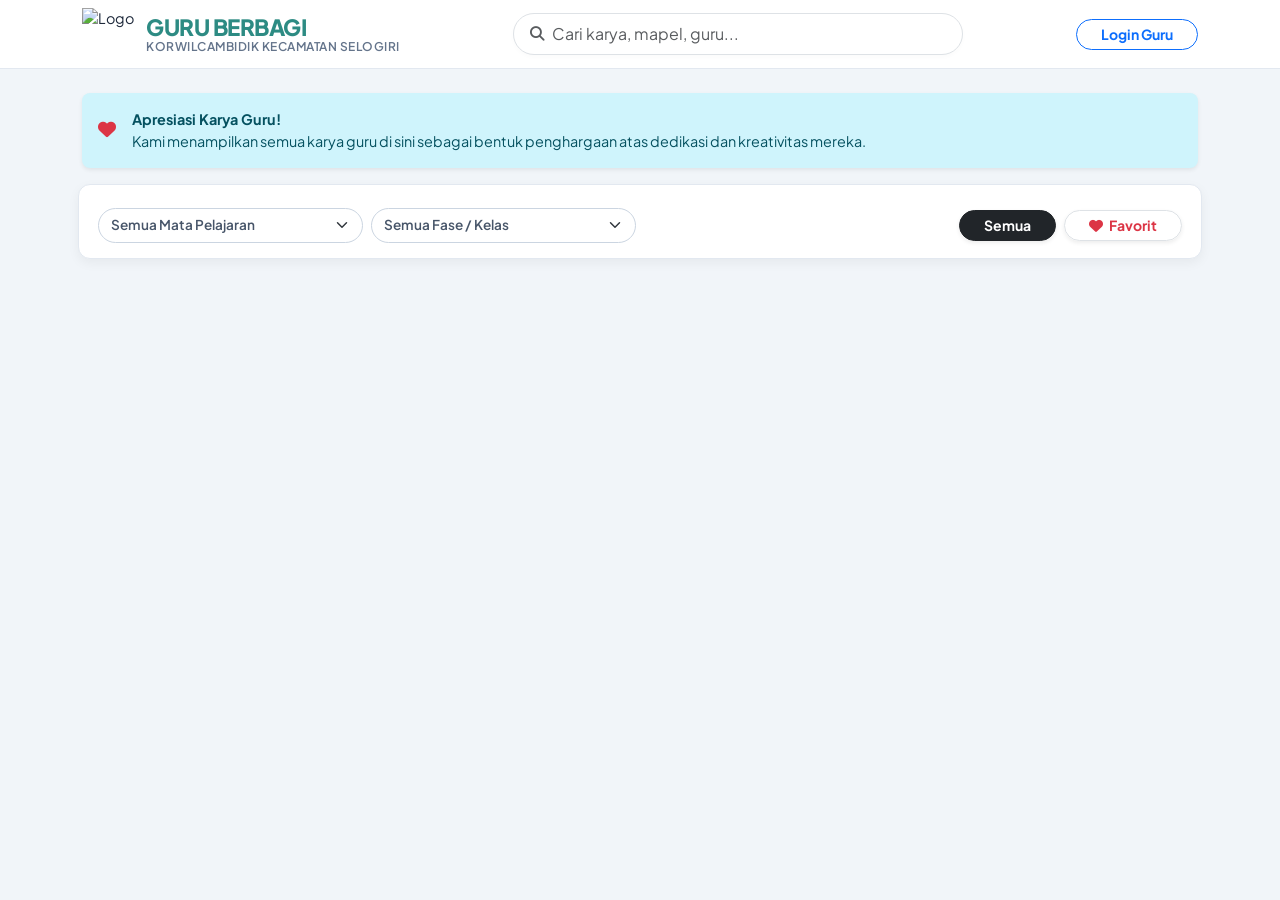
==== commit 49b4c3f3: "Update index.html Stabil ke Test" ====
--- a/index.html
+++ b/index.html
@@ -1,11 +1,13 @@
 <!DOCTYPE html>
-<html>
+<html lang="id">
 <head>
   <meta charset="utf-8">
   <meta name="viewport" content="width=device-width, initial-scale=1">
   <title>Guru Berbagi - Selogiri</title>
   
+  <!-- CSS Framework: Bootstrap 5 -->
   <link rel="stylesheet" href="https://cdn.jsdelivr.net/npm/bootstrap@5.3.0/dist/css/bootstrap.min.css">
+  <!-- Icons: FontAwesome -->
   <link rel="stylesheet" href="https://cdnjs.cloudflare.com/ajax/libs/font-awesome/6.4.0/css/all.min.css">
   
   <style>
@@ -23,7 +25,7 @@
 
     body { background-color: var(--bg-body); font-family: 'Plus Jakarta Sans', sans-serif; color: var(--text-main); font-size: 0.9rem; padding-bottom: 80px; }
 
-    /* LAYOUT */
+    /* NAVBAR & LAYOUT */
     .navbar { z-index: 1000; position: sticky; top: 0; background: #fff; border-bottom: 1px solid #e2e8f0; }
     .fade-in { animation: fadeIn 0.5s ease-in-out; }
     @keyframes fadeIn { from { opacity: 0; transform: translateY(10px); } to { opacity: 1; transform: translateY(0); } }
@@ -32,6 +34,11 @@
     .brand-text { display: flex; flex-direction: column; justify-content: center; line-height: 1.1; }
     .brand-main { font-weight: 800; color: var(--primary); font-size: 1.4rem; letter-spacing: -0.5px; }
     .brand-sub { font-weight: 600; color: var(--text-muted); font-size: 0.75rem; text-transform: uppercase; letter-spacing: 0.5px; }
+
+    /* FILTERS AREA */
+    .filter-container { background: #fff; border-radius: 12px; padding: 15px; margin-bottom: 20px; border: 1px solid #e2e8f0; box-shadow: var(--card-shadow); }
+    .form-select-filter { border-radius: 20px; border: 1px solid #cbd5e1; font-size: 0.85rem; font-weight: 600; color: #475569; }
+    .form-select-filter:focus { border-color: var(--primary); box-shadow: 0 0 0 2px rgba(45, 139, 131, 0.2); }
 
     /* CARD SYSTEM */
     .card-karya { 
@@ -49,8 +56,12 @@
     }
     
     .view-badge { position: absolute; bottom: 8px; left: 8px; background: rgba(0,0,0,0.6); color: white; backdrop-filter: blur(2px); font-size: 0.65rem; padding: 2px 8px; border-radius: 6px; z-index: 5; font-weight: 700; }
+    
     .badge-approved { position: absolute; bottom: 8px; right: 8px; color: #38bdf8; background: white; border-radius: 50%; width: 24px; height: 24px; display: flex; align-items: center; justify-content: center; box-shadow: 0 2px 5px rgba(0,0,0,0.1); z-index: 6; }
-    .badge-pending { position: absolute; top: 8px; left: 8px; background: var(--accent); color: white; font-size: 0.6rem; padding: 3px 8px; border-radius: 4px; z-index: 5; font-weight: 800; box-shadow: 0 2px 4px rgba(0,0,0,0.15); }
+    
+    /* NEW: Status Pill for Owner/Admin */
+    .status-pill { position: absolute; top: 8px; left: 8px; z-index: 20; padding: 4px 10px; border-radius: 20px; font-size: 0.65rem; font-weight: 800; color:white; box-shadow: 0 2px 5px rgba(0,0,0,0.2); letter-spacing: 0.5px; }
+    
     .kaih-compact { display: inline-flex; align-items: center; gap: 4px; font-size: 0.65rem; color: #b45309; background-color: #fffbeb; padding: 3px 8px; border-radius: 20px; font-weight: 700; margin-top: 6px; border: 1px solid #fcd34d; width: fit-content; }
 
     .btn-wishlist { position: absolute; top: 8px; right: 8px; z-index: 10; border: none; background: rgba(255,255,255,0.9); width: 32px; height: 32px; border-radius: 50%; display: flex; align-items: center; justify-content: center; box-shadow: 0 2px 4px rgba(0,0,0,0.1); color: #94a3b8; transition: 0.2s; cursor: pointer; }
@@ -67,6 +78,10 @@
     .guru-info { display: flex; align-items: center; gap: 10px; margin-top: auto; padding-top: 12px; border-top: 1px dashed #e2e8f0; }
     .guru-avatar { width: 32px; height: 32px; background: #e2e8f0; border-radius: 50%; display: flex; align-items: center; justify-content: center; font-weight: 800; font-size: 0.8rem; color: #64748b; }
     
+    /* NEW: Feedback Box for Owner */
+    .feedback-box { background: #fff1f2; border: 1px solid #fecdd3; border-radius: 8px; padding: 8px 10px; margin-top: 8px; font-size: 0.75rem; color: #9f1239; line-height: 1.3; }
+    .feedback-box i { color: #e11d48; margin-right: 4px; }
+
     .action-row { margin-top: 12px; display: flex; gap: 8px; position: relative; z-index: 5; }
     .btn-open { background: var(--primary); color: white; border: none; padding: 8px 0; border-radius: 8px; font-weight: 700; font-size: 0.8rem; flex-grow: 1; transition: 0.2s; box-shadow: 0 4px 6px rgba(45, 139, 131, 0.2); }
     .btn-open:hover { background: var(--primary-dark); transform: translateY(-1px); }
@@ -74,13 +89,12 @@
     .btn-icon:hover { background: #f8fafc; color: #0f172a; border-color: #94a3b8; }
     .btn-icon.danger:hover { color: #ef4444; border-color: #ef4444; background: #fef2f2; }
 
-    /* FILTERS & ADMIN - GRADIENT DASHBOARD */
+    /* FILTERS & ADMIN */
     .btn-filter-my { background: #ffffff; color: var(--primary); border: 1px solid var(--primary); }
     .btn-filter-my:hover, .btn-filter-my.active { background: var(--primary); color: white; }
     
     .dashboard-header { background: #fff; padding: 20px; border-radius: 16px; border: 1px solid #e2e8f0; margin-bottom: 24px; display: flex; justify-content: space-between; align-items: center; box-shadow: 0 2px 5px rgba(0,0,0,0.02); }
     
-    /* GRADIENT STATS */
     .stat-grid { display: grid; grid-template-columns: repeat(auto-fit, minmax(220px, 1fr)); gap: 20px; margin-bottom: 24px; }
     .stat-widget { position: relative; overflow: hidden; padding: 24px; border-radius: 16px; border: none; color: white; box-shadow: 0 10px 15px -3px rgba(0,0,0,0.1); transition: transform 0.2s; }
     .stat-widget:hover { transform: translateY(-5px); }
@@ -94,8 +108,10 @@
     .stat-label { font-size: 0.8rem; font-weight: 600; opacity: 0.9; text-transform: uppercase; letter-spacing: 0.5px; position: relative; z-index: 2; }
     .stat-icon-bg { position: absolute; right: -10px; bottom: -10px; font-size: 5rem; opacity: 0.2; transform: rotate(-15deg); z-index: 1; }
     
+    .pretty-table { width: 100%; border-collapse: collapse; }
     .pretty-table thead th { background: #f8fafc; color: #64748b; font-size: 0.7rem; font-weight: 800; text-transform: uppercase; padding: 16px; border-bottom: 2px solid #e2e8f0; letter-spacing: 0.5px; }
     .pretty-table tbody td { padding: 14px 16px; vertical-align: middle; border-bottom: 1px solid #f1f5f9; font-size: 0.85rem; }
+    
     .avatar-circle { width: 36px; height: 36px; border-radius: 50%; background: #e0f2f1; color: var(--primary); display: flex; align-items: center; justify-content: center; font-weight: 800; font-size: 0.9rem; }
     .btn-soft { width: 34px; height: 34px; border-radius: 10px; display: inline-flex; align-items: center; justify-content: center; border: none; transition: 0.2s; margin-left: 4px; }
     .btn-soft-primary { background: #e0f2f1; color: #00695c; }
@@ -103,6 +119,13 @@
     .btn-soft-danger { background: #fee2e2; color: #991b1b; }
     .btn-soft-danger:hover { background: #ef4444; color: white; transform: translateY(-2px); }
 
+    /* RANKING */
+    .rank-badge { width: 30px; height: 30px; display: flex; align-items: center; justify-content: center; border-radius: 50%; font-weight: 800; font-size: 0.8rem; }
+    .rank-1 { background: #fef3c7; color: #d97706; border: 1px solid #fcd34d; }
+    .rank-2 { background: #f1f5f9; color: #64748b; border: 1px solid #cbd5e1; }
+    .rank-3 { background: #fff7ed; color: #c2410c; border: 1px solid #fdba74; }
+    .rank-other { background: #f8fafc; color: #94a3b8; font-size: 0.75rem; }
+
     .d-none { display: none !important; }
     .admin-only { display: none !important; } 
     .fab-add { position: fixed; bottom: 30px; right: 30px; width: 60px; height: 60px; border-radius: 20px; background: #1e293b; color: white; border: none; font-size: 1.5rem; box-shadow: 0 10px 25px -5px rgba(0, 0, 0, 0.3); transition: 0.3s; display: flex; align-items: center; justify-content: center; z-index: 1020; }
@@ -110,47 +133,52 @@
 
     /* PREVIEW OVERLAY */
     #previewOverlay { position: fixed; top: 0; left: 0; width: 100%; height: 100%; background: #000; display: none; flex-direction: column; z-index: 20000; }
-    
     .preview-head { background: #111; padding: 12px 20px; display: flex; justify-content: space-between; align-items: center; color: white; border-bottom: 1px solid #333; flex-shrink: 0; position: relative; opacity: 1; transition: opacity 0.3s ease; }
     #previewOverlay:fullscreen .preview-head { position: absolute; top: 0; left: 0; width: 100%; background: rgba(0,0,0,0.8); border-bottom: none; z-index: 20001; opacity: 0; }
     #previewOverlay:fullscreen .preview-head:hover { opacity: 1; }
-
     #floatingExitBtn { position: fixed; top: 20px; right: 20px; z-index: 20002; background: rgba(220, 38, 38, 0.8); color: white; border: none; width: 50px; height: 50px; border-radius: 50%; display: none; align-items: center; justify-content: center; box-shadow: 0 4px 15px rgba(0,0,0,0.5); backdrop-filter: blur(4px); transition: 0.3s; cursor: pointer; }
     #floatingExitBtn:hover { background: rgba(220, 38, 38, 1); transform: scale(1.1); }
     #previewOverlay:fullscreen #floatingExitBtn { display: flex; animation: popIn 0.5s cubic-bezier(0.175, 0.885, 0.32, 1.275); }
     @keyframes popIn { from { transform: scale(0); opacity: 0; } to { transform: scale(1); opacity: 1; } }
-
     #previewFrame { flex-grow: 1; width: 100%; height: 100%; border: none; background: #fff; }
 
     /* MODAL */
     .preview-box { width: 100%; height: 100%; min-height: 350px; border: 2px dashed #cbd5e1; border-radius: 12px; overflow: hidden; background: #f8fafc; position: relative; }
     .preview-placeholder { position: absolute; top: 50%; left: 50%; transform: translate(-50%, -50%); color: #94a3b8; font-weight: 700; text-align: center; }
+    
+    .transition-all { transition: all 0.3s ease; }
+    .transition-all:hover { transform: translateY(-2px); box-shadow: 0 4px 12px rgba(45, 139, 131, 0.2) !important; }
   </style>
 </head>
 <body>
 
+  <!-- PREVIEW OVERLAY -->
   <div id="previewOverlay" data-url="" data-html="">
     <button id="floatingExitBtn" onclick="tutupFullscreen()" title="Keluar Layar Penuh"><i class="fas fa-times fa-lg"></i></button>
     <div class="preview-head" id="overlayControls">
       <div class="fw-bold text-truncate pe-3" id="previewTitle" style="font-size:1.1rem; color:#f8fafc;">Preview</div>
       <div class="d-flex align-items-center gap-2">
-        <button id="btnFs" class="btn btn-sm btn-outline-light rounded-pill fw-bold" onclick="smartFullscreen()" title="Layar Penuh"><i class="fas fa-expand me-1"></i> LAYAR PENUH</button>
+        <button onclick="shareContent()" class="btn btn-sm btn-primary rounded-pill fw-bold px-3 d-flex align-items-center gap-1 shadow-sm"><i class="fas fa-share-alt"></i> Share</button>
+        <button id="btnFs" class="btn btn-sm btn-outline-light rounded-pill fw-bold" onclick="smartFullscreen()" title="Layar Penuh"><i class="fas fa-expand me-1"></i> FULLSCREEN</button>
         <button class="btn btn-sm btn-danger rounded-pill fw-bold px-3" onclick="tutupPreview()">TUTUP</button>
       </div>
     </div>
     <iframe id="previewFrame" allowfullscreen allow="autoplay; encrypted-media; picture-in-picture"></iframe>
   </div>
 
+  <!-- NAVBAR -->
   <nav class="navbar">
     <div class="container d-flex flex-column flex-md-row gap-3 justify-content-between align-items-center">
       <div class="brand-container">
-        <img src="https://i.imgur.com/4PToETN.png" alt="Logo" style="height: 52px;">
+        <img src="https://i.imgur.com/kNgOisY.png" alt="Logo" style="height: 52px;">
         <div class="brand-text"><div class="brand-main">GURU BERBAGI</div><div class="brand-sub">Korwilcambidik Kecamatan Selogiri</div></div>
       </div>
+      
       <div id="searchWrapper" class="d-flex align-items-center bg-white px-3 py-2 rounded-pill border" style="width:100%; max-width:450px; box-shadow: 0 2px 5px rgba(0,0,0,0.02);">
         <i class="fas fa-search text-muted me-2"></i>
         <input type="text" id="searchInput" oninput="handleSearchInput(this.value)" class="form-control border-0 p-0 shadow-none bg-transparent" placeholder="Cari karya, mapel, guru...">
       </div>
+
       <div class="d-flex align-items-center gap-2">
         <button id="btnHome" class="btn btn-outline-secondary btn-sm rounded-pill fw-bold px-3 d-none" onclick="switchView('GALERI')">Kembali</button>
         <button id="btnDashboard" class="btn btn-warning btn-sm rounded-pill fw-bold d-none shadow-sm text-dark" onclick="switchView('ADMIN')"><i class="fas fa-chart-pie me-1"></i> Dashboard</button>
@@ -163,32 +191,68 @@
     </div>
   </nav>
 
+  <!-- VIEW: GALERI -->
   <div id="view-galeri" class="container mt-4 fade-in">
-    <div class="d-flex justify-content-center gap-2 mb-4">
-      <button onclick="filterSemua()" class="btn btn-sm btn-dark rounded-pill px-4 fw-bold shadow-sm">Semua Karya</button>
-      <button id="btnFilterMy" onclick="filterSaya()" class="btn btn-sm btn-filter-my rounded-pill px-4 fw-bold shadow-sm d-none"><i class="fas fa-user-edit me-1"></i> Karya Saya</button>
-      <button onclick="filterSimpanan()" class="btn btn-sm btn-white border rounded-pill px-4 fw-bold text-danger shadow-sm"><i class="fas fa-heart me-1"></i> Favorit</button>
+    <div class="alert alert-info border-0 shadow-sm rounded-3 mb-4 d-flex align-items-center" role="alert">
+      <i class="fas fa-heart fa-lg me-3 text-danger"></i>
+      <div>
+        <strong>Apresiasi Karya Guru!</strong><br>
+        Kami menampilkan semua karya guru di sini sebagai bentuk penghargaan atas dedikasi dan kreativitas mereka.
+      </div>
     </div>
+
+    <div class="filter-container row g-2 mb-4 align-items-center">
+       <div class="col-md-3">
+         <select id="filterMapel" class="form-select form-select-filter" onchange="applyFilters()">
+            <option value="">Semua Mata Pelajaran</option>
+         </select>
+       </div>
+       <div class="col-md-3">
+         <select id="filterFase" class="form-select form-select-filter" onchange="applyFilters()">
+            <option value="">Semua Fase / Kelas</option>
+         </select>
+       </div>
+       <div class="col-md-6 d-flex justify-content-md-end gap-2">
+         <button onclick="filterSemua()" class="btn btn-sm btn-dark rounded-pill px-4 fw-bold shadow-sm">Semua</button>
+         <button id="btnFilterMy" onclick="filterSaya()" class="btn btn-sm btn-filter-my rounded-pill px-4 fw-bold shadow-sm d-none"><i class="fas fa-user-edit me-1"></i> Karya Saya</button>
+         <button onclick="filterSimpanan()" class="btn btn-sm btn-white border rounded-pill px-4 fw-bold text-danger shadow-sm"><i class="fas fa-heart me-1"></i> Favorit</button>
+       </div>
+    </div>
+
     <div id="loader" class="text-center py-5"><div class="spinner-border text-primary"></div></div>
+    
     <div id="galeri-container" class="row gx-3 gx-md-4 gy-4"></div>
+    
+    <div id="loadMoreContainer" class="text-center mt-5 d-none">
+       <button onclick="loadMoreItems()" class="btn btn-outline-primary rounded-pill px-4 fw-bold shadow-sm transition-all">
+         Muat Lebih Banyak <i class="fas fa-chevron-down ms-1"></i>
+       </button>
+       <div class="small text-muted mt-2" id="loadMoreInfo"></div>
+    </div>
   </div>
 
+  <!-- VIEW: ADMIN DASHBOARD -->
   <div id="view-admin" class="container mt-4 d-none">
     <div class="dashboard-header">
       <div><h4 class="fw-800 mb-0 text-dark">Dashboard Admin</h4><small class="text-muted">Kelola data dan kurasi karya guru</small></div>
       <div id="adminRoleBadge" class="badge bg-primary px-3 py-2 rounded-pill">ROLE</div>
     </div>
+    
     <div class="stat-grid">
       <div class="stat-widget stat-total"><div class="stat-val" id="statTotal">0</div><div class="stat-label">Total Karya</div><i class="fas fa-layer-group stat-icon-bg"></i></div>
       <div class="stat-widget stat-approved"><div class="stat-val" id="statApproved">0</div><div class="stat-label">Disetujui</div><i class="fas fa-check-double stat-icon-bg"></i></div>
       <div class="stat-widget stat-pending"><div class="stat-val" id="statPending">0</div><div class="stat-label">Menunggu</div><i class="fas fa-clock stat-icon-bg"></i></div>
       <div class="stat-widget stat-users admin-only"><div class="stat-val" id="statUsers">0</div><div class="stat-label">Guru Terdaftar</div><i class="fas fa-users stat-icon-bg"></i></div>
     </div>
+    
     <div class="bg-white p-4 border rounded-4 shadow-sm">
       <ul class="nav nav-tabs mb-4 border-bottom-0" id="adminTabs">
         <li class="nav-item"><button class="nav-link active fw-bold border" data-bs-toggle="tab" data-bs-target="#tab-media">Kurasi Karya</button></li>
         <li class="nav-item admin-only ms-2"><button class="nav-link fw-bold border" data-bs-toggle="tab" data-bs-target="#tab-users" onclick="loadUserList()">Manajemen Akun</button></li>
+        <li class="nav-item admin-only ms-2"><button class="nav-link fw-bold border" data-bs-toggle="tab" data-bs-target="#tab-rank-school" onclick="loadSchoolStats()">Top Sekolah</button></li>
+        <li class="nav-item admin-only ms-2"><button class="nav-link fw-bold border" data-bs-toggle="tab" data-bs-target="#tab-rank-teacher" onclick="loadTeacherStats()">Top Guru</button></li>
       </ul>
+
       <div class="tab-content">
         <div class="tab-pane fade show active" id="tab-media">
           <input type="text" class="form-control rounded-pill px-4 mb-3 border-secondary bg-light" placeholder="Cari karya di database..." oninput="searchAdminTable(this.value)">
@@ -199,24 +263,69 @@
             </table>
           </div>
         </div>
+        
         <div class="tab-pane fade" id="tab-users">
           <div class="d-flex justify-content-between align-items-center mb-3">
             <h6 class="fw-bold text-muted mb-0 ps-2">Daftar Guru Terdaftar</h6>
-            <button class="btn btn-primary btn-sm rounded-pill fw-bold px-4 shadow-sm" onclick="resetUserForm(); showModalInput()"><i class="fas fa-plus me-2"></i>Tambah Guru</button>
+            <button class="btn btn-primary btn-sm rounded-pill fw-bold px-4 shadow-sm" onclick="resetUserForm(); showModalInputUser()"><i class="fas fa-plus me-2"></i>Tambah Guru</button>
           </div>
-          <div class="table-container">
+          <div class="table-container table-responsive rounded-3 border">
             <table class="table pretty-table table-hover align-middle mb-0">
-              <thead><tr><th class="ps-4">NAMA GURU</th><th>PIN AKSES</th><th>PERAN</th><th class="text-center">AKSI</th></tr></thead>
+              <thead><tr><th class="ps-4">NAMA GURU</th><th class="text-center">PRODUKTIVITAS</th><th>PIN AKSES</th><th>PERAN</th><th class="text-center">AKSI</th></tr></thead>
               <tbody id="tableUsers"></tbody>
             </table>
           </div>
         </div>
+
+        <div class="tab-pane fade" id="tab-rank-school">
+           <div class="d-flex justify-content-between align-items-center mb-3">
+              <h6 class="fw-bold text-muted mb-0 ps-2">🏆 Peringkat Satuan Pendidikan</h6>
+              <button class="btn btn-outline-success btn-sm rounded-pill fw-bold px-3" onclick="loadSchoolStats()"><i class="fas fa-sync-alt me-1"></i> Refresh</button>
+           </div>
+           <div class="table-responsive rounded-3 border">
+              <table class="table pretty-table table-hover align-middle mb-0">
+                 <thead class="bg-light">
+                    <tr>
+                       <th class="text-center" style="width: 50px;">#</th>
+                       <th class="ps-3">SATUAN PENDIDIKAN</th>
+                       <th class="text-center">JML GURU</th>
+                       <th class="text-center">TOTAL KARYA</th>
+                       <th class="text-center">PERSENTASE</th>
+                    </tr>
+                 </thead>
+                 <tbody id="tableRankSchool"></tbody>
+              </table>
+           </div>
+        </div>
+
+        <div class="tab-pane fade" id="tab-rank-teacher">
+           <div class="d-flex justify-content-between align-items-center mb-3">
+              <h6 class="fw-bold text-muted mb-0 ps-2">🥇 Top Kontributor Guru (100 Teratas)</h6>
+              <button class="btn btn-outline-success btn-sm rounded-pill fw-bold px-3" onclick="loadTeacherStats()"><i class="fas fa-sync-alt me-1"></i> Refresh</button>
+           </div>
+           <div class="table-responsive rounded-3 border">
+              <table class="table pretty-table table-hover align-middle mb-0">
+                 <thead class="bg-light">
+                    <tr>
+                       <th class="text-center" style="width: 50px;">#</th>
+                       <th class="ps-3">NAMA GURU</th>
+                       <th class="ps-3">UNIT KERJA</th>
+                       <th class="text-center">TOTAL KARYA</th>
+                       <th class="text-center">MEDALI</th>
+                    </tr>
+                 </thead>
+                 <tbody id="tableRankTeacher"></tbody>
+              </table>
+           </div>
+        </div>
+
       </div>
     </div>
   </div>
 
   <button id="btnAdd" class="fab-add d-none" onclick="resetForm(); showModalInput()"><i class="fas fa-plus"></i></button>
 
+  <!-- MODAL: INPUT/EDIT KARYA -->
   <div class="modal fade" id="modalInput" tabindex="-1">
     <div class="modal-dialog modal-xl modal-dialog-centered modal-dialog-scrollable">
       <div class="modal-content rounded-4 border-0 shadow">
@@ -242,15 +351,17 @@
                     <div class="form-check form-switch"><input class="form-check-input" type="checkbox" id="checkKaih" onchange="toggleKaih(this.checked)"></div>
                   </div>
                 </div>
+                
                 <div class="mb-3">
                   <label class="small fw-bold mb-2 text-muted">Tipe Konten Utama</label>
                   <select id="inputSourceType" class="form-select bg-light fw-bold" onchange="toggleInputSource(this.value)">
                     <option value="LINK">🔗 Media Umum (Youtube / Drive / Quizizz)</option>
-                    <option value="STORY">🚀 Link Storybook / Web App</option>
+                    <option value="STORY">📖 Link Storybook / Web App</option>
                     <option value="HTML">💻 Kode Embed HTML (Prioritas)</option>
                   </select>
                 </div>
-                <div id="groupLink" class="mb-2"><label class="small fw-bold mb-1 text-muted">Link Media</label><input type="url" id="inLink" class="form-control" placeholder="Paste link disini (termasuk link Gemini)..." oninput="updateLivePreview()"><div class="form-text small text-muted">Jika memasukkan link Gemini Storybook, sistem akan otomatis menyesuaikannya.</div></div>
+                
+                <div id="groupLink" class="mb-2"><label class="small fw-bold mb-1 text-muted">Link Media</label><input type="url" id="inLink" class="form-control" placeholder="Paste link disini (termasuk link Gemini)..." oninput="updateLivePreview()"><div class="form-text small text-muted">Pastikan link bisa diakses publik (Anyone with the link).</div></div>
                 <div id="groupStory" class="mb-2 d-none"><label class="small fw-bold mb-1 text-primary">Link Storybook (Gemini)</label><input type="url" id="inLinkStory" class="form-control border-primary" placeholder="Paste link Storybook disini..." oninput="updateLivePreview()"><div class="form-text small text-muted"><i class="fas fa-info-circle me-1"></i>Link ini akan otomatis dibuka di Tab Baru.</div></div>
                 <div id="groupHtml" class="mb-0 d-none"><label class="small fw-bold mb-1 text-muted">Kode Embed HTML</label><textarea id="inHtml" class="form-control small font-monospace bg-light" rows="3" placeholder="<iframe src='...'></iframe>" oninput="updateLivePreview()"></textarea></div>
               </div>
@@ -269,38 +380,72 @@
     </div>
   </div>
 
+  <!-- MODAL: USER -->
   <div class="modal fade" id="modalUser" tabindex="-1"><div class="modal-dialog modal-dialog-centered"><div class="modal-content border-0 rounded-4 shadow"><div class="modal-header"><h5 class="fw-bold text-primary">Data Guru</h5><button class="btn-close" data-bs-dismiss="modal"></button></div><div class="modal-body"><form id="formUser"><input type="hidden" id="userMode" value="ADD"><input type="hidden" id="oldPin"><div class="mb-3"><label class="small fw-bold">Nama Lengkap</label><input type="text" id="userName" class="form-control"></div><div class="mb-3"><label class="small fw-bold">Unit Kerja (Sekolah)</label><input type="text" id="userSchool" class="form-control"></div><div class="row"><div class="col-6"><label class="small fw-bold">PIN Login</label><input type="text" id="userPin" class="form-control"></div><div class="col-6"><label class="small fw-bold">Hak Akses</label><select id="userRole" class="form-select"><option value="GURU">GURU</option><option value="MODERATOR">MODERATOR</option><option value="ADMIN">ADMIN</option></select></div></div></form></div><div class="modal-footer"><button onclick="prosesSimpanUser()" class="btn btn-primary w-100 fw-bold rounded-pill">SIMPAN DATA</button></div></div></div></div>
+  
+  <!-- MODAL: KURASI -->
   <div class="modal fade" id="modalKurasi" tabindex="-1"><div class="modal-dialog modal-dialog-centered"><div class="modal-content border-0 rounded-4 shadow"><div class="modal-header border-bottom-0"><h5 class="fw-bold text-primary">Kurasi Karya</h5><button class="btn-close" data-bs-dismiss="modal"></button></div><div class="modal-body"><input type="hidden" id="kurasiId"><div class="mb-3"><label class="small fw-bold">Status Persetujuan</label><select id="kurasiStatus" class="form-select"><option value="BARU">BARU (Pending)</option><option value="DISETUJUI">DISETUJUI (Tampil)</option><option value="REVISI">REVISI (Perlu Perbaikan)</option></select></div><div class="mb-3"><label class="small fw-bold">Catatan / Feedback</label><textarea id="kurasiFeedback" class="form-control" rows="4" placeholder="Tulis masukan untuk guru..."></textarea></div></div><div class="modal-footer border-top-0"><button onclick="simpanKurasi()" class="btn btn-primary w-100 fw-bold rounded-pill">UPDATE STATUS</button></div></div></div></div>
 
   <script src="https://cdn.jsdelivr.net/npm/bootstrap@5.3.0/dist/js/bootstrap.bundle.min.js"></script>
   <script src="https://cdn.jsdelivr.net/npm/sweetalert2@11"></script>
   
   <script>
-    // MASUKKAN URL API DISINI:
+    // --- KONFIGURASI ---
     const API_URL = "https://script.google.com/macros/s/AKfycbxCTYyM2VjFQzfLKKIcYevkivH4TerMrU7jYakvJxR75_yXULW_YmKFy7nYrdBhnOAq/exec";
-
-    var STATE = { allMedia: [], filtered: [], users: [], user: { name: "Tamu", role: "GUEST" }, settings: [] };
+    const CACHE_KEY_DATA = 'guruBerbagi_data_cache';
+    const CACHE_DURATION = 5 * 60 * 1000; // 5 Menit Cache
+
+    var STATE = { 
+        allMedia: [], filtered: [], users: [], 
+        user: { name: "Tamu", role: "GUEST", school: "-" }, 
+        settings: [],
+        displayedLimit: 12, itemsPerPage: 12 
+    };
+    
     var ACTIVE_CONTENT = { type: null, data: null };
     var searchTimeout = null;
     var modalInputInstance = null;
 
-    // --- PENGGANTI GOOGLE.SCRIPT.RUN (FETCH API) ---
+    // --- API HANDLER ---
     async function callApi(action, payload = null) {
       try {
         if (action === 'read') {
+           // Implement Caching for Read
+           const cached = localStorage.getItem(CACHE_KEY_DATA);
+           if (cached) {
+               const { timestamp, data } = JSON.parse(cached);
+               if (new Date().getTime() - timestamp < CACHE_DURATION) {
+                   console.log("Serving from Cache");
+                   return data;
+               }
+           }
+           
+           // Network Call
            var response = await fetch(API_URL + "?action=read");
-           return await response.json();
+           var json = await response.json();
+           
+           if(json.status === 'success') {
+               try {
+                   localStorage.setItem(CACHE_KEY_DATA, JSON.stringify({
+                       timestamp: new Date().getTime(),
+                       data: json
+                   }));
+               } catch(e) { console.warn("Cache full"); }
+           }
+           return json;
         } else {
+           // Write operations invalidate cache
+           if(['add', 'hapus', 'updateKurasi'].includes(action)) {
+               localStorage.removeItem(CACHE_KEY_DATA);
+           }
+           
            var response = await fetch(API_URL, {
              method: "POST",
              body: JSON.stringify({ action: action, payload: payload })
            });
            return await response.json();
         }
-      } catch (e) {
-        console.error("API Error:", e);
-        return { status: "error", message: e.toString() };
-      }
+      } catch (e) { console.error("API Error:", e); return { status: "error", message: e.toString() }; }
     }
 
     // INIT
@@ -310,18 +455,14 @@
       loadData();
     }
 
-    function cleanStr(str) {
-      if(!str) return "";
-      return str.toString().replace(/&/g, "&amp;").replace(/</g, "&lt;").replace(/>/g, "&gt;").replace(/"/g, "&quot;").replace(/'/g, "&#039;").replace(/\n/g, " "); 
-    }
-
+    function cleanStr(str) { if(!str) return ""; return str.toString().replace(/&/g, "&amp;").replace(/</g, "&lt;").replace(/>/g, "&gt;").replace(/"/g, "&quot;").replace(/'/g, "&#039;").replace(/\n/g, " "); }
     function softReset() { switchView('GALERI'); updateUserInterface(); loadData(); }
 
     function updateUserInterface() {
       document.getElementById('uName').innerText = STATE.user.name;
       document.getElementById('uRole').innerText = STATE.user.role;
       var isGuest = (STATE.user.role === 'GUEST');
-      document.getElementById('btnLogin').style.display = isGuest ? 'block' : 'none';
+      document.getElementById('btnLogin').classList.toggle('d-none', !isGuest);
       document.getElementById('userPanel').classList.toggle('d-none', isGuest);
       
       var btnDash = document.getElementById('btnDashboard');
@@ -364,11 +505,11 @@
     }
 
     function loadData() {
-      // GANTI DENGAN CALL API
       callApi('read').then(function(res) {
         if(res && res.status === "success") {
-          STATE.allMedia = res.media; STATE.filtered = res.media; STATE.settings = res.settings;
-          renderGaleri(); populateDropdowns();
+          STATE.allMedia = res.media; STATE.settings = res.settings;
+          populateDropdowns(); 
+          applyFilters();      
           document.getElementById('statTotal').innerText = res.media.length;
           document.getElementById('statPending').innerText = res.media.filter(function(i){ return i[9] === "BARU" }).length;
           document.getElementById('statApproved').innerText = res.media.filter(function(i){ return i[9] === "DISETUJUI" }).length;
@@ -377,354 +518,219 @@
       });
     }
 
-    function getYoutubeId(url) {
-        var match = url.match(/^.*(youtu.be\/|v\/|u\/\w\/|embed\/|watch\?v=|\&v=)([^#\&\?]*).*/);
-        return (match && match[2].length == 11) ? match[2] : false;
-    }
-
-    function getThumbnailHtml(jenis, link) {
-      let ic = "fas fa-code"; let bg = "#475569";
-      let j = jenis.toUpperCase();
-      if(j.includes("VIDEO")) { ic="fas fa-play"; bg="#ef4444"; } 
-      else if(j.includes("MODUL")) { ic="fas fa-book-open"; bg="#10b981"; } 
-      else if(j.includes("GAME")) { ic="fas fa-gamepad"; bg="#8b5cf6"; } 
-      else if(j.includes("KUIS")) { ic="fas fa-stopwatch"; bg="#f59e0b"; }
-      else if(j.includes("STORY") || j.includes("BUKU")) { ic="fas fa-book-reader"; bg="#d97706"; }
-      var ytId = getYoutubeId(link || "");
-      if (ytId) return `<img src="https://img.youtube.com/vi/${ytId}/mqdefault.jpg" loading="lazy" style="width:100%; height:100%; object-fit:cover;">`;
-      return `<div style="background:${bg}; width:100%; height:100%; display:flex; flex-direction:column; align-items:center; justify-content:center; color:white;"><i class="${ic} fa-3x mb-2"></i><span style="font-size:0.6rem; font-weight:800;">${j}</span></div>`;
-    }
+    // --- SEARCH & FILTER (DEBOUNCED) ---
+    function handleSearchInput(val) {
+        if (searchTimeout) clearTimeout(searchTimeout);
+        searchTimeout = setTimeout(() => {
+            applyFilters();
+        }, 400); // 400ms Debounce
+    }
+
+    function applyFilters() {
+      var q = document.getElementById('searchInput').value.toLowerCase();
+      var fMapel = document.getElementById('filterMapel').value;
+      var fFase = document.getElementById('filterFase').value;
+      STATE.filtered = STATE.allMedia.filter(function(i) {
+         var haystack = (i[5]+" "+i[1]+" "+i[2]+" "+i[3]+" "+i[6]+" "+i[11]).toLowerCase();
+         var matches = haystack.indexOf(q)!==-1 && ((fMapel==="") || (i[6]===fMapel)) && ((fFase==="") || (i[3]===fFase));
+         // SEMUA KARYA MUNCUL (Tanpa filter status)
+         return matches;
+      });
+      STATE.displayedLimit = STATE.itemsPerPage;
+      renderGaleri();
+    }
+
+    function loadMoreItems() { STATE.displayedLimit += STATE.itemsPerPage; renderGaleri(); }
 
     function renderGaleri() {
       var c = document.getElementById('galeri-container'); c.innerHTML = '';
       var favKey = 'GB_FAV_' + (STATE.user ? STATE.user.name : 'GUEST');
       var saved = JSON.parse(localStorage.getItem(favKey) || '[]');
+      var dataToShow = STATE.filtered.slice(0, STATE.displayedLimit);
       
-      STATE.filtered.forEach(function(item, i) {
+      dataToShow.forEach(function(item) {
+        var realIndex = STATE.allMedia.indexOf(item);
         var id = cleanStr(item[13]);
-        var isApproved = item[9] === "DISETUJUI";
+        var status = item[9]; // BARU, REVISI, DISETUJUI
+        var feedback = cleanStr(item[12]); // Kolom Feedback
+        
+        var isApproved = status === "DISETUJUI";
         var isOwner = (STATE.user.name === item[1]);
         var isAdmin = (STATE.user.role === 'ADMIN' || STATE.user.role === 'MODERATOR');
         var isSaved = saved.includes(id);
+        
         var iconLove = isSaved ? 'fas fa-heart text-danger' : 'far fa-heart';
-        var activeClass = isSaved ? 'active' : '';
         
-        var badgeStatus = isApproved ? '<div class="badge-approved"><i class="fas fa-check-circle"></i></div>' : (isOwner||isAdmin ? '<div class="badge-pending">PENDING</div>' : '');
+        // --- LOGIKA TAMPILAN STATUS ---
+        // Jika Publik: Hanya tampilkan checkmark jika DISETUJUI
+        var checkMark = (isApproved && !isOwner && !isAdmin) ? '<div class="badge-approved"><i class="fas fa-check-circle"></i></div>' : '';
+        
+        // --- LOGIKA PEMILIK / ADMIN ---
+        // Menampilkan Badge Status & Feedback Box
+        var ownerInfoHtml = '';
+        var feedbackHtml = '';
+
+        if (isOwner || isAdmin) {
+             // 1. Badge Status (Menggantikan Checkmark publik)
+             var badgeClass = status === 'DISETUJUI' ? 'bg-success' : (status === 'REVISI' ? 'bg-danger' : 'bg-warning text-dark');
+             var badgeText = status === 'BARU' ? 'MENUNGGU' : status;
+             // Letakkan di pojok kiri atas thumbnail
+             ownerInfoHtml = `<div class="status-pill ${badgeClass}">${badgeText}</div>`;
+
+             // 2. Kotak Komentar / Feedback (Jika ada)
+             if (feedback) {
+                 feedbackHtml = `<div class="feedback-box"><i class="fas fa-comment-dots"></i> <b>Catatan:</b> ${feedback}</div>`;
+             }
+        }
+
         var kaihHtml = item[10] ? '<div class="kaih-compact"><i class="fas fa-star text-warning"></i>'+cleanStr(item[10])+'</div>' : '';
-        
-        var editBtns = (isOwner || isAdmin) ? `<button onclick="event.stopPropagation(); bukaEdit(${i})" class="btn-icon" title="Edit"><i class="fas fa-pencil-alt"></i></button><button onclick="event.stopPropagation(); hapusKarya(${i})" class="btn-icon danger" title="Hapus"><i class="fas fa-trash"></i></button>` : '';
-
-        // SMART QR LOGIC
+        var editBtns = (isOwner || isAdmin) ? `<button onclick="event.stopPropagation(); bukaEdit(${realIndex})" class="btn-icon" title="Edit"><i class="fas fa-pencil-alt"></i></button><button onclick="event.stopPropagation(); hapusKarya(${realIndex})" class="btn-icon danger" title="Hapus"><i class="fas fa-trash"></i></button>` : '';
+
         var finalQrLink = cleanStr(item[8]);
         if (!finalQrLink || finalQrLink.length < 5) {
-            var htmlVal = cleanStr(item[7]);
-            var extractSrc = htmlVal.match(/src\s*=\s*["']([^"']+)["']/i);
-            if (extractSrc && extractSrc[1]) {
-                finalQrLink = extractSrc[1];
-            }
+            var htmlVal = cleanStr(item[7]); var extractSrc = htmlVal.match(/src\s*=\s*["']([^"']+)["']/i);
+            if (extractSrc && extractSrc[1]) finalQrLink = extractSrc[1];
         }
         var qrBtn = (finalQrLink && finalQrLink.length > 5) ? `<button onclick="event.stopPropagation(); showQR('${finalQrLink}')" class="btn-icon" title="QR Code"><i class="fas fa-qrcode"></i></button>` : '';
 
-        var html = '<div class="col-6 col-md-4 col-lg-3 d-flex"><div class="card-karya w-100"><div class="card-thumb">' + getThumbnailHtml(cleanStr(item[11]), item[8]) + badgeStatus + '<div class="view-badge"><i class="fas fa-eye me-1"></i> ' + (item[14]||0) + '</div><button onclick="event.stopPropagation(); toggleSimpan(\'' + id + '\')" class="btn-wishlist '+activeClass+'"><i class="' + iconLove + '"></i></button></div><div class="card-body-mp"><div class="mp-tags"><span class="badge-pill bg-soft-teal">' + cleanStr(item[6]) + '</span><span class="badge-pill bg-soft-blue">' + cleanStr(item[3]) + '</span><span class="badge-pill bg-soft-purple">' + cleanStr(item[4]) + '</span></div><div class="mp-title" title="'+cleanStr(item[5])+'">' + cleanStr(item[5]) + '</div>' + kaihHtml + '<div class="guru-info"><div class="guru-avatar">' + cleanStr(item[1]).charAt(0) + '</div><div style="overflow:hidden; line-height:1.2;"><div class="text-truncate fw-bold" style="font-size:0.75rem">' + cleanStr(item[1]) + '</div><div class="text-muted text-truncate" style="font-size:0.65rem">' + cleanStr(item[2]) + '</div></div></div><div class="action-row"><button onclick="bukaPreview(' + i + ')" class="btn-open">BUKA KARYA</button>' + qrBtn + editBtns + '</div></div></div></div>';
+        // Template HTML Kartu
+        var html = '<div class="col-6 col-md-4 col-lg-3 d-flex"><div class="card-karya w-100"><div class="card-thumb">' + getThumbnailHtml(cleanStr(item[11]), item[8]) + checkMark + ownerInfoHtml + '<div class="view-badge"><i class="fas fa-eye me-1"></i> ' + (item[14]||0) + '</div><button onclick="event.stopPropagation(); toggleSimpan(\'' + id + '\')" class="btn-wishlist '+(isSaved?'active':'')+'"><i class="' + iconLove + '"></i></button></div><div class="card-body-mp"><div class="mp-tags"><span class="badge-pill bg-soft-teal">' + cleanStr(item[6]) + '</span><span class="badge-pill bg-soft-blue">' + cleanStr(item[3]) + '</span><span class="badge-pill bg-soft-purple">' + cleanStr(item[4]) + '</span></div><div class="mp-title" title="'+cleanStr(item[5])+'">' + cleanStr(item[5]) + '</div>' + kaihHtml + '<div class="guru-info"><div class="guru-avatar">' + cleanStr(item[1]).charAt(0) + '</div><div style="overflow:hidden; line-height:1.2;"><div class="text-truncate fw-bold" style="font-size:0.75rem">' + cleanStr(item[1]) + '</div><div class="text-muted text-truncate" style="font-size:0.65rem">' + cleanStr(item[2]) + '</div></div></div>' + feedbackHtml + '<div class="action-row"><button onclick="bukaPreview(' + realIndex + ')" class="btn-open">BUKA KARYA</button>' + qrBtn + editBtns + '</div></div></div></div>';
         c.insertAdjacentHTML('beforeend', html);
       });
-    }
-
-    function handleSearchInput(val) {
-      if (searchTimeout) clearTimeout(searchTimeout);
-      searchTimeout = setTimeout(() => {
-        var q = val.toLowerCase(); 
-        STATE.filtered = STATE.allMedia.filter(function(i){ var haystack = (i[5]+" "+i[1]+" "+i[2]+" "+i[3]+" "+i[6]+" "+i[11]).toLowerCase(); return haystack.indexOf(q) !== -1; }); 
-        renderGaleri();
-      }, 300);
+
+      var btnMore = document.getElementById('loadMoreContainer');
+      if (STATE.filtered.length > STATE.displayedLimit) { btnMore.classList.remove('d-none'); document.getElementById('loadMoreInfo').innerText = `Menampilkan ${dataToShow.length} dari ${STATE.filtered.length} karya`; } else { btnMore.classList.add('d-none'); }
+      if (STATE.filtered.length === 0) c.innerHTML = `<div class="col-12 text-center py-5 text-muted"><i class="fas fa-search fa-3x mb-3 text-secondary opacity-25"></i><br>Tidak ada karya ditemukan.</div>`;
+    }
+
+    function filterSaya() { document.getElementById('searchInput').value = STATE.user.name; applyFilters(); }
+    function filterSemua() { document.getElementById('searchInput').value = ""; document.getElementById('filterMapel').value = ""; document.getElementById('filterFase').value = ""; applyFilters(); }
+    function filterSimpanan() { var k='GB_FAV_'+(STATE.user?STATE.user.name:'GUEST'), s=JSON.parse(localStorage.getItem(k)||'[]'); STATE.filtered = STATE.allMedia.filter(i=>s.includes(i[13])); STATE.displayedLimit=STATE.itemsPerPage; renderGaleri(); }
+
+    function getYoutubeId(url) { var match = url.match(/^.*(youtu.be\/|v\/|u\/\w\/|embed\/|watch\?v=|\&v=)([^#\&\?]*).*/); return (match && match[2].length == 11) ? match[2] : false; }
+    function getThumbnailHtml(jenis, link) {
+      let ic = "fas fa-code"; let bg = "#475569"; let j = (jenis || "").toUpperCase();
+      if(j.includes("VIDEO")) { ic="fas fa-play"; bg="#ef4444"; } else if(j.includes("MODUL")) { ic="fas fa-book-open"; bg="#10b981"; } else if(j.includes("GAME")) { ic="fas fa-gamepad"; bg="#8b5cf6"; } else if(j.includes("KUIS")) { ic="fas fa-stopwatch"; bg="#f59e0b"; } else if(j.includes("STORY") || j.includes("BUKU")) { ic="fas fa-book-reader"; bg="#d97706"; }
+      var ytId = getYoutubeId(link || ""); if (ytId) return `<img src="https://img.youtube.com/vi/${ytId}/mqdefault.jpg" loading="lazy" style="width:100%; height:100%; object-fit:cover;">`;
+      return `<div style="background:${bg}; width:100%; height:100%; display:flex; flex-direction:column; align-items:center; justify-content:center; color:white;"><i class="${ic} fa-3x mb-2"></i><span style="font-size:0.6rem; font-weight:800;">${j}</span></div>`;
+    }
+
+    // --- SHARE & PREVIEW ---
+    function shareContent() {
+       if (ACTIVE_CONTENT.data) {
+           var url = ACTIVE_CONTENT.type === 'LINK' ? ACTIVE_CONTENT.data : window.location.href;
+           var title = document.getElementById('previewTitle').innerText || "Guru Berbagi";
+           if (navigator.share) {
+               navigator.share({ title: title, text: 'Cek karya ini di Guru Berbagi!', url: url }).catch(console.error);
+           } else {
+               navigator.clipboard.writeText(url);
+               Swal.fire({icon: 'success', title: 'Link Disalin', text: url, timer: 1500, showConfirmButton: false});
+           }
+       }
     }
 
     function bukaPreview(index) {
-      var item = STATE.filtered[index]; if(!item) return;
-      var rawHtml = (item[7] || "").trim();
-      var rawLink = (item[8] || "").trim();
-      var id = item[13];
-
-      // GANTI DENGAN API VIEW
+      var item = STATE.allMedia[index]; if(!item) return;
+      var rawHtml = (item[7] || "").trim(), rawLink = (item[8] || "").trim(), id = item[13];
       callApi('view', { id: id });
-
       document.getElementById('previewTitle').innerText = cleanStr(item[5]);
-      var overlay = document.getElementById('previewOverlay');
-      var frame = document.getElementById('previewFrame');
-      var btnFs = document.getElementById('btnFs');
-
-      // 1. GEMINI & STORYBOOK (Auto New Tab)
-      if (rawLink && (rawLink.includes('gemini.google.com') || rawLink.includes('g.co') || rawLink.includes('story'))) {
-          // KONVERSI LINK GEMINI JIKA PERLU
-          var finalUrl = rawLink;
-          if(finalUrl.includes('gemini.google.com/share')) {
-             finalUrl = finalUrl.replace('gemini.google.com/share', 'g.co/gemini/share');
-          }
-          window.open(finalUrl, '_blank');
-          return; // STOP DISINI
+      var overlay = document.getElementById('previewOverlay'), frame = document.getElementById('previewFrame');
+      if (rawLink && (rawLink.indexOf('gemini.google.com')!==-1 || rawLink.indexOf('g.co')!==-1)) {
+          ACTIVE_CONTENT = { type: 'GEMINI', data: rawLink };
+          var finalUrl = rawLink.includes('gemini.google.com/share') ? rawLink.replace('gemini.google.com/share', 'g.co/gemini/share') : rawLink;
+          window.open(finalUrl, '_blank'); return;
       }
-
-      overlay.style.display = 'flex';
-      frame.style.display = 'block';
-      frame.src = "about:blank"; 
-
-      // 2. HTML
+      overlay.style.display = 'flex'; frame.style.display = 'block'; frame.src = "about:blank";
       if (rawHtml.length > 10) {
           ACTIVE_CONTENT = { type: 'HTML', data: rawHtml };
-          var blob = new Blob([rawHtml], { type: 'text/html' });
-          var blobUrl = URL.createObjectURL(blob);
-          frame.src = blobUrl;
-          frame.dataset.blob = blobUrl; 
-          return;
+          var blob = new Blob([rawHtml], { type: 'text/html' }); frame.src = URL.createObjectURL(blob); frame.dataset.blob = frame.src; return;
       }
-
-      // 3. LINK
       if (rawLink.length > 5) {
           ACTIVE_CONTENT = { type: 'LINK', data: rawLink };
-          var finalUrl = rawLink;
-          var ytId = getYoutubeId(rawLink);
+          var finalUrl = rawLink, ytId = getYoutubeId(rawLink);
           if (ytId) { finalUrl = "https://www.youtube.com/embed/" + ytId + "?autoplay=1&rel=0&modestbranding=1"; } 
           else if (finalUrl.indexOf('drive.google.com') !== -1) { finalUrl = finalUrl.replace(/\/view.*/, '/preview').replace(/\/edit.*/, '/preview'); }
-          frame.src = finalUrl;
-          return;
+          frame.src = finalUrl; return;
       }
       Swal.fire('Info', 'Konten kosong.', 'info'); tutupPreview();
     }
 
-    // ============================================
-    // DOM-BASED FULLSCREEN BUTTON INJECTION
-    // ============================================
     function smartFullscreen() {
-      var elem = document.getElementById("previewOverlay");
-      var req = elem.requestFullscreen || elem.webkitRequestFullscreen || elem.msRequestFullscreen;
-      if (req) {
-        var promise = req.call(elem);
-        if (promise && typeof promise.catch === 'function') {
-           promise.catch(function(err) {
-             console.warn("Fullscreen diblokir, buka tab baru...", err);
-             fallbackTabBaru();
-           });
-        }
-      } else { fallbackTabBaru(); }
-    }
-
-    // Compatibility Alias
-    function masukFullscreen() { smartFullscreen(); }
-
+      var elem = document.getElementById("previewOverlay"); var req = elem.requestFullscreen || elem.webkitRequestFullscreen || elem.msRequestFullscreen;
+      if (req) { var promise = req.call(elem); if (promise && typeof promise.catch === 'function') { promise.catch(function(err) { fallbackTabBaru(); }); } } else { fallbackTabBaru(); }
+    }
     function fallbackTabBaru() {
       Swal.fire({ title: 'Mode Tab Baru', text: 'Membuka konten di tab baru agar tampilan maksimal.', icon: 'info', timer: 1500, showConfirmButton: false });
       setTimeout(function() {
         if (!ACTIVE_CONTENT.data) return;
-        
-        if (ACTIVE_CONTENT.type === 'HTML') {
-            var win = window.open("", "_blank");
-            if (win) {
-                // Tulis HTML Dasar
-                win.document.write('<!DOCTYPE html><html><head><meta charset="utf-8"><title>Layar Penuh</title><style>body{margin:0;padding:0;overflow-y:auto;} #content{width:100%;min-height:100vh;border:none;}</style></head><body><div id="content">' + ACTIVE_CONTENT.data + '</div></body></html>');
-                
-                // INJECT TOMBOL FULLSCREEN VIA DOM (AMAN!)
-                var btn = win.document.createElement('button');
-                btn.innerHTML = '<svg viewBox="0 0 24 24" style="width:24px;height:24px;fill:white;"><path d="M7 14H5v5h5v-2H7v-3zm-2-4h2V7h3V5H5v5zm12 7h-3v2h5v-5h-2v3zM14 5v2h3v3h2V5h-5z"/></svg>';
-                btn.style.cssText = "position:fixed;bottom:20px;right:20px;z-index:9999;width:50px;height:50px;background:rgba(0,0,0,0.7);color:white;border-radius:50%;border:2px solid white;cursor:pointer;display:flex;justify-content:center;align-items:center;box-shadow:0 4px 10px rgba(0,0,0,0.3);";
-                btn.onclick = function() {
-                    var el = win.document.documentElement;
-                    if (!win.document.fullscreenElement) {
-                        if(el.requestFullscreen) el.requestFullscreen();
-                        else if(el.webkitRequestFullscreen) el.webkitRequestFullscreen();
-                    } else {
-                        if (win.document.exitFullscreen) win.document.exitFullscreen();
-                    }
-                };
-                win.document.body.appendChild(btn);
-                win.document.close();
-            }
-        } 
-        else if (ACTIVE_CONTENT.type === 'LINK') {
-            var ytId = getYoutubeId(ACTIVE_CONTENT.data);
-            if(ytId) { window.open("https://www.youtube.com/embed/" + ytId + "?autoplay=1", '_blank'); } 
-            else { window.open(ACTIVE_CONTENT.data, '_blank'); }
-        }
+        if (ACTIVE_CONTENT.type === 'HTML') { var win = window.open("", "_blank"); if (win) { win.document.write('<!DOCTYPE html><html><head><meta charset="utf-8"><title>Layar Penuh</title><style>body{margin:0;padding:0;overflow-y:auto;} #content{width:100%;min-height:100vh;border:none;}</style></head><body><div id="content">' + ACTIVE_CONTENT.data + '</div></body></html>'); win.document.close(); } } 
+        else if (ACTIVE_CONTENT.type === 'LINK') { var ytId = getYoutubeId(ACTIVE_CONTENT.data); window.open(ytId ? "https://www.youtube.com/embed/"+ytId+"?autoplay=1" : ACTIVE_CONTENT.data, '_blank'); }
       }, 500);
     }
-
-    function tutupFullscreen() {
-      if (document.exitFullscreen) document.exitFullscreen();
-      else if (document.webkitExitFullscreen) document.webkitExitFullscreen();
-      else if (document.msExitFullscreen) document.msExitFullscreen();
-    }
-
-    function tutupPreview() { 
-      if (document.fullscreenElement) tutupFullscreen();
-      var overlay = document.getElementById('previewOverlay');
-      var frame = document.getElementById('previewFrame');
-      overlay.style.display = 'none'; frame.src = "";
-      if(frame.dataset.blob) { URL.revokeObjectURL(frame.dataset.blob); frame.dataset.blob = ""; }
-    }
-
-    function copyGeminiLink() {
-      var copyText = document.getElementById("geminiLinkRaw");
-      copyText.select(); copyText.setSelectionRange(0, 99999);
-      try { document.execCommand('copy'); Swal.fire({icon:'success',title:'Disalin!',timer:1000,showConfirmButton:false}); } catch(e){}
-    }
-
-    function showModalInput() {
-      if (!modalInputInstance) modalInputInstance = new bootstrap.Modal(document.getElementById('modalInput'), {backdrop:'static', keyboard:false});
-      modalInputInstance.show();
-    }
-    
-    function resetForm() { 
-      document.getElementById('modalForm').reset(); 
-      document.getElementById('formMode').value="ADD"; 
-      document.getElementById('inputSourceType').value = 'LINK';
-      toggleInputSource('LINK'); updateLivePreview(); toggleKaih(false); 
-      document.getElementById('manMapel').classList.add('d-none'); document.getElementById('manJenis').classList.add('d-none'); 
+    function tutupFullscreen() { if (document.exitFullscreen) document.exitFullscreen(); else if (document.webkitExitFullscreen) document.webkitExitFullscreen(); else if (document.msExitFullscreen) document.msExitFullscreen(); }
+    function tutupPreview() { if (document.fullscreenElement) tutupFullscreen(); var overlay = document.getElementById('previewOverlay'), frame = document.getElementById('previewFrame'); overlay.style.display = 'none'; frame.src = ""; if(frame.dataset.blob) { URL.revokeObjectURL(frame.dataset.blob); frame.dataset.blob = ""; } }
+
+    function showModalInput() { if (!modalInputInstance) modalInputInstance = new bootstrap.Modal(document.getElementById('modalInput'), {backdrop:'static', keyboard:false}); modalInputInstance.show(); }
+    function resetForm() { document.getElementById('modalForm').reset(); document.getElementById('formMode').value="ADD"; document.getElementById('inputSourceType').value = 'LINK'; toggleInputSource('LINK'); updateLivePreview(); toggleKaih(false); document.getElementById('manMapel').classList.add('d-none'); document.getElementById('manJenis').classList.add('d-none'); }
+
+    function prosesSimpan() {
+        var judul = document.getElementById('inJudul').value; if(!judul) { Swal.fire('Error', 'Judul wajib diisi', 'error'); return; }
+        var mapel = document.getElementById('inMapel').value; if(mapel === 'LAINNYA') mapel = document.getElementById('manMapel').value;
+        var jenis = document.getElementById('inJenis').value; if(jenis === 'LAINNYA') jenis = document.getElementById('manJenis').value;
+        var payload = {
+            user: STATE.user.name, school: STATE.user.school || "-", judul: judul, mapel: mapel, jenis: jenis,
+            fase: document.getElementById('inFase').value, sem: document.getElementById('inSem').value,
+            kaih: document.getElementById('checkKaih').checked ? document.getElementById('inKaihType').value : "",
+            link: document.getElementById('inputSourceType').value === 'STORY' ? document.getElementById('inLinkStory').value : document.getElementById('inLink').value,
+            html: document.getElementById('inputSourceType').value === 'HTML' ? document.getElementById('inHtml').value : ""
+        };
+        var mode = document.getElementById('formMode').value; if(mode === 'EDIT') payload.id = document.getElementById('editRowIdx').value;
+        Swal.fire({title: 'Menyimpan...', didOpen:()=>{Swal.showLoading()}});
+        callApi('add', payload).then(res => { if(res.status === 'success') { Swal.fire('Berhasil', 'Karya berhasil disimpan!', 'success'); bootstrap.Modal.getInstance(document.getElementById('modalInput')).hide(); loadData(); } else { Swal.fire('Gagal', res.message, 'error'); } });
     }
 
     function bukaEdit(index) {
-      var d = STATE.filtered[index]; if(!d) return;
-      document.getElementById('formMode').value = "EDIT";
-      document.getElementById('editRowIdx').value = d[13];
-      document.getElementById('inJudul').value = d[5];
-      document.getElementById('inFase').value = d[3];
-      document.getElementById('inSem').value = d[4];
-
-      var hasHtml = (d[7] && d[7].length > 5);
-      var hasLink = (d[8] && d[8].length > 5);
-      
+      var d = STATE.allMedia[index]; if(!d) return;
+      document.getElementById('formMode').value = "EDIT"; document.getElementById('editRowIdx').value = d[13];
+      document.getElementById('inJudul').value = d[5]; document.getElementById('inFase').value = d[3]; document.getElementById('inSem').value = d[4];
+      var hasHtml = (d[7] && d[7].length > 5), hasLink = (d[8] && d[8].length > 5);
       if(hasHtml) { document.getElementById('inputSourceType').value = 'HTML'; toggleInputSource('HTML'); document.getElementById('inHtml').value = d[7]; } 
-      else if (hasLink && (d[8].includes('g.co') || d[8].includes('gemini'))) { document.getElementById('inputSourceType').value = 'LINK'; toggleInputSource('LINK'); document.getElementById('inLink').value = d[8]; } 
+      else if (hasLink && (d[8].includes('g.co') || d[8].includes('gemini'))) { document.getElementById('inputSourceType').value = 'STORY'; toggleInputSource('STORY'); document.getElementById('inLinkStory').value = d[8]; } 
       else { document.getElementById('inputSourceType').value = 'LINK'; toggleInputSource('LINK'); document.getElementById('inLink').value = d[8]; }
-
-      setValOrOther('inMapel', d[6], 'manMapel');
-      setValOrOther('inJenis', d[11], 'manJenis');
-      var isKaih = d[10] && d[10] !== "";
-      document.getElementById('checkKaih').checked = isKaih; toggleKaih(isKaih);
-      if(isKaih) document.getElementById('inKaihType').value = d[10];
-      
-      updateLivePreview();
-      showModalInput();
-    }
-
-    function setValOrOther(elId, val, manId) {
-      var el = document.getElementById(elId);
-      var exists = Array.from(el.options).some(o => o.value === val);
-      if(exists) { el.value = val; checkDropdown(elId, manId, val); } 
-      else { el.value = 'LAINNYA'; checkDropdown(elId, manId, 'LAINNYA'); document.getElementById(manId).value = val; }
-    }
-
-    function toggleInputSource(type) {
-      ['groupLink','groupStory','groupHtml'].forEach(id => document.getElementById(id).classList.add('d-none'));
-      if(type === 'LINK') document.getElementById('groupLink').classList.remove('d-none');
-      else if (type === 'STORY') document.getElementById('groupStory').classList.remove('d-none');
-      else if (type === 'HTML') document.getElementById('groupHtml').classList.remove('d-none');
-      updateLivePreview();
-    }
-
-    function checkDropdown(selectId, manualInputId, val) {
-      var man = document.getElementById(manualInputId);
-      if (val === 'LAINNYA') { man.classList.remove('d-none'); man.focus(); } else { man.classList.add('d-none'); man.value = ""; }
-    }
-    
+      setValOrOther('inMapel', d[6], 'manMapel'); setValOrOther('inJenis', d[11], 'manJenis');
+      var isKaih = d[10] && d[10] !== ""; document.getElementById('checkKaih').checked = isKaih; toggleKaih(isKaih); if(isKaih) document.getElementById('inKaihType').value = d[10];
+      updateLivePreview(); showModalInput();
+    }
+
+    function setValOrOther(elId, val, manId) { var el = document.getElementById(elId); if(Array.from(el.options).some(o => o.value === val)) { el.value = val; checkDropdown(elId, manId, val); } else { el.value = 'LAINNYA'; checkDropdown(elId, manId, 'LAINNYA'); document.getElementById(manId).value = val; } }
+    function toggleInputSource(type) { ['groupLink','groupStory','groupHtml'].forEach(id => document.getElementById(id).classList.add('d-none')); if(type === 'LINK') document.getElementById('groupLink').classList.remove('d-none'); else if (type === 'STORY') document.getElementById('groupStory').classList.remove('d-none'); else if (type === 'HTML') document.getElementById('groupHtml').classList.remove('d-none'); updateLivePreview(); }
+    function checkDropdown(selectId, manualInputId, val) { var man = document.getElementById(manualInputId); if (val === 'LAINNYA') { man.classList.remove('d-none'); man.focus(); } else { man.classList.add('d-none'); man.value = ""; } }
     function toggleKaih(checked) { document.getElementById('kaihBox').classList.toggle('d-none', !checked); }
 
     function populateDropdowns() { 
-      var f = function(id,idx,oth) { 
-        var el=document.getElementById(id); if(!el)return; el.innerHTML='<option value="">Pilih</option>'; 
-        STATE.settings.forEach(r => {if(r[idx])el.innerHTML+=`<option value="${r[idx]}">${r[idx]}</option>`}); 
-        if(oth)el.innerHTML+='<option value="LAINNYA">LAINNYA</option>'; 
-      }; 
+      var f = function(id,idx,oth) { var el=document.getElementById(id); if(!el)return; el.innerHTML='<option value="">Pilih</option>'; STATE.settings.forEach(r => {if(r[idx])el.innerHTML+=`<option value="${r[idx]}">${r[idx]}</option>`}); if(oth)el.innerHTML+='<option value="LAINNYA">LAINNYA</option>'; }; 
       f('inJenis',0,true); f('inMapel',1,true); f('inFase',2); f('inKaihType',3); f('inSem', 4);
-    }
-
-    // UPDATE: LIVE PREVIEW AMAN
+      var fFilter = function(id, idx) { var el = document.getElementById(id); if(!el) return; el.innerHTML = '<option value="">Semua</option>'; STATE.settings.forEach(r => { if(r[idx]) el.innerHTML += `<option value="${r[idx]}">${r[idx]}</option>` }); };
+      fFilter('filterMapel', 1); fFilter('filterFase', 2);
+    }
+
     function updateLivePreview() { 
-      var type = document.getElementById('inputSourceType').value;
-      var val = "";
-      if(type==='LINK') val = document.getElementById('inLink').value;
-      else if(type==='STORY') val = document.getElementById('inLinkStory').value;
-      else if(type==='HTML') val = document.getElementById('inHtml').value;
-
-      var doc = document.getElementById('miniPreviewFrame').contentDocument;
-      doc.open();
+      var type = document.getElementById('inputSourceType').value, val = "";
+      if(type==='LINK') val = document.getElementById('inLink').value; else if(type==='STORY') val = document.getElementById('inLinkStory').value; else if(type==='HTML') val = document.getElementById('inHtml').value;
+      var doc = document.getElementById('miniPreviewFrame').contentDocument; doc.open();
       var baseStyle = `<style>body { font-family: -apple-system, BlinkMacSystemFont, "Segoe UI", Roboto, Helvetica, Arial, sans-serif; margin: 0; padding: 10px; color: #333; } img { max-width: 100%; height: auto; } iframe { width: 100%; aspect-ratio: 16/9; border: none; }</style>`;
-
-      // Hanya tampilkan placeholder Storybook jika TIPE adalah STORY atau URL mengandung indikator
-      // FIX: Jika Type HTML, jangan pernah anggap itu Storybook meskipun ada kata 'story'
-      var isStory = (type === 'STORY') || (type === 'LINK' && (val.includes('gemini.google.com') || val.includes('g.co')));
-
-      if (isStory) { 
-         doc.write(baseStyle + '<div style="text-align:center;color:#666;padding-top:20px;">祷 Storybook<br><small>Preview tersedia setelah dibuka</small></div>'); 
-      } 
-      else if(type==='HTML' && val.length > 5) { 
-         // Render HTML Murni + Style Dasar
-         doc.write(baseStyle + val); 
-      } 
-      else if (val.length > 5) {
-         var ytId = getYoutubeId(val);
-         var src = ytId ? "https://www.youtube.com/embed/"+ytId : val;
-         doc.write(`<body style="margin:0;overflow:hidden;"><iframe src="${src}" style="width:100%;height:100%;border:none;"></iframe></body>`);
-      } else { 
-         doc.write('<div style="text-align:center;color:#ccc;font-family:sans-serif;padding-top:40px;">Preview</div>'); 
-      }
-      doc.close(); 
-    }
-
-    function prosesSimpan() {
-      var j = document.getElementById('inJudul').value;
-      var mapelVal = document.getElementById('inMapel').value;
-      var jenisVal = document.getElementById('inJenis').value;
-      var finalMapel = mapelVal === 'LAINNYA' ? document.getElementById('manMapel').value : mapelVal;
-      var finalJenis = jenisVal === 'LAINNYA' ? document.getElementById('manJenis').value : jenisVal;
-
-      if (!j) return Swal.fire('Error', 'Judul Wajib Diisi', 'warning');
-      if (!finalMapel) return Swal.fire('Error', 'Mapel Wajib Diisi', 'warning');
-
-      var type = document.getElementById('inputSourceType').value;
-      var finalLink = "";
-      var finalHtml = "";
-      
-      if (type === 'LINK') finalLink = document.getElementById('inLink').value;
-      else if (type === 'STORY') { 
-         finalLink = document.getElementById('inLinkStory').value; 
-         if(finalLink.includes('gemini.google.com/share')) finalLink = finalLink.replace('gemini.google.com/share', 'g.co/gemini/share');
-      }
-      else if (type === 'HTML') finalHtml = document.getElementById('inHtml').value;
-
-      var p = {
-        mode: document.getElementById('formMode').value, idUnik: document.getElementById('editRowIdx').value,
-        nama: STATE.user.name, sekolah: STATE.user.school, 
-        fase: document.getElementById('inFase').value, semester: document.getElementById('inSem').value,
-        judul: j, mapel: finalMapel, jenis: finalJenis,
-        kodeHtml: finalHtml, linkLuar: finalLink,
-        kaihType: document.getElementById('checkKaih').checked ? document.getElementById('inKaihType').value : ""
-      };
-      
-      Swal.fire({title: 'Menyimpan...', didOpen: function() { Swal.showLoading() }});
-      callApi('simpan', p).then(function(res){
-          if(res.status==='success'){
-             if(modalInputInstance) modalInputInstance.hide();
-             loadData(); Swal.fire('Tersimpan', '', 'success');
-          } else {
-             Swal.fire('Error', res.message, 'error');
-          }
-      });
+      if (type === 'STORY' || (type === 'LINK' && (val.includes('gemini.google.com') || val.includes('g.co')))) { doc.write(baseStyle + '<div style="text-align:center;color:#666;padding-top:20px;">📖 Storybook<br><small>Preview tersedia setelah dibuka</small></div>'); } 
+      else if(type==='HTML' && val.length > 5) { doc.write(baseStyle + val); } 
+      else if (val.length > 5) { var ytId = getYoutubeId(val); var src = ytId ? "https://www.youtube.com/embed/"+ytId : val; doc.write(`<body style="margin:0;overflow:hidden;"><iframe src="${src}" style="width:100%;height:100%;border:none;"></iframe></body>`); } 
+      else { doc.write('<div style="text-align:center;color:#ccc;font-family:sans-serif;padding-top:40px;">Preview</div>'); } doc.close(); 
     }
 
     function hapusKarya(index) { 
-        var item = STATE.filtered[index];
-        if(!item) return;
-        var id = item[13];
-        Swal.fire({title:'Hapus?',icon:'warning',showCancelButton:true}).then(r=>{
-            if(r.isConfirmed) {
-                callApi('hapus', {id: id}).then(function(){ loadData() });
-            }
-        });
+        var item = STATE.allMedia[index]; if(!item) return;
+        Swal.fire({title:'Hapus?',icon:'warning',showCancelButton:true}).then(r=>{ if(r.isConfirmed) { callApi('hapus', {id: item[13]}).then(function(){ loadData() }); } });
     }
 
     function toggleSimpan(id) { var k='GB_FAV_'+(STATE.user?STATE.user.name:'GUEST'),s=JSON.parse(localStorage.getItem(k)||'[]'); if(s.includes(id))s=s.filter(i=>i!==id);else s.push(id); localStorage.setItem(k,JSON.stringify(s)); renderGaleri(); }
-    function filterSimpanan() { var k='GB_FAV_'+(STATE.user?STATE.user.name:'GUEST'),s=JSON.parse(localStorage.getItem(k)||'[]'); STATE.filtered=STATE.allMedia.filter(i=>s.includes(i[13])); renderGaleri(); }
-    function filterSaya() { STATE.filtered = STATE.allMedia.filter(i => i[1] === STATE.user.name); renderGaleri(); }
-    function filterSemua() { STATE.filtered=STATE.allMedia; renderGaleri(); }
     function showQR(link) { Swal.fire({ title: 'Scan', html: `<img src="https://api.qrserver.com/v1/create-qr-code/?size=250x250&data=${encodeURIComponent(link)}" class="img-fluid"><br><a href="${link}" target="_blank" class="btn btn-sm btn-link mt-2">Buka Link</a>`, showConfirmButton: false, showCloseButton: true }); }
 
     function loginModal() { 
@@ -734,8 +740,10 @@
           callApi('login', {pin: r.value}).then(function(res){
              if(res.status==='success'){ 
                 localStorage.setItem('guruBerbagiUser',JSON.stringify(res.user)); STATE.user = res.user;
-                Swal.fire({icon:'success',timer:800,showConfirmButton:false}).then(softReset); 
-             } else Swal.fire('Gagal',res.message,'error');
+                Swal.fire({icon:'success', title:'Berhasil Login', timer:800, showConfirmButton:false}).then(softReset); 
+             } else {
+                Swal.fire('Gagal',res.message,'error');
+             }
           });
         }
       }); 
@@ -749,51 +757,102 @@
         html += `<tr><td class="ps-3"><div class="fw-bold text-dark">${cleanStr(item[5])}</div><div class="small text-muted">${cleanStr(item[11])}</div></td>
         <td><div class="fw-bold">${cleanStr(item[1])}</div><div class="small">${cleanStr(item[2])}</div></td>
         <td class="text-center"><span class="badge ${badge}">${st}</span></td>
-        <td class="text-center"><div class="d-flex justify-content-center gap-1">
-          <button onclick="bukaKurasi('${item[13]}','${item[9]}','${cleanStr(item[12])}')" class="btn-soft btn-soft-primary"><i class="fas fa-edit"></i></button>
-          <button onclick="hapusKarya('${item[13]}')" class="btn-soft btn-soft-danger"><i class="fas fa-trash"></i></button>
-        </div></td></tr>`;
+        <td class="text-center"><div class="d-flex justify-content-center gap-1"><button onclick="bukaKurasi('${item[13]}','${item[9]}','${cleanStr(item[12])}')" class="btn-soft btn-soft-primary"><i class="fas fa-edit"></i></button><button onclick="hapusKarya('${item[13]}')" class="btn-soft btn-soft-danger"><i class="fas fa-trash"></i></button></div></td></tr>`;
       });
       document.getElementById('tableMedia').innerHTML = html;
     }
     function searchAdminTable(val) { var q = val.toLowerCase(); renderTableAdmin(STATE.allMedia.filter(i => (i[5]||"").toLowerCase().includes(q) || (i[1]||"").toLowerCase().includes(q))); }
     
     function bukaKurasi(id,st,fb) { document.getElementById('kurasiId').value=id; document.getElementById('kurasiStatus').value=st; document.getElementById('kurasiFeedback').value=fb; new bootstrap.Modal('#modalKurasi').show(); }
-    function simpanKurasi() { 
-        callApi('updateKurasi', {
-            id: document.getElementById('kurasiId').value,
-            status: document.getElementById('kurasiStatus').value,
-            feedback: document.getElementById('kurasiFeedback').value
-        }).then(function(){
-            Swal.fire('Sukses','','success');loadData();bootstrap.Modal.getInstance(document.getElementById('modalKurasi')).hide();
-        });
-    }
-    
+    function simpanKurasi() { callApi('updateKurasi', { id: document.getElementById('kurasiId').value, status: document.getElementById('kurasiStatus').value, feedback: document.getElementById('kurasiFeedback').value }).then(function(){ Swal.fire('Sukses','','success');loadData();bootstrap.Modal.getInstance(document.getElementById('modalKurasi')).hide(); }); }
+    
+    // --- FUNGSI ADMIN: USER, SEKOLAH, GURU ---
+
+    function showModalInputUser() { new bootstrap.Modal(document.getElementById('modalUser')).show(); }
+
     function loadUserList() { 
-        if(STATE.user.role!=='ADMIN')return; 
+        if(STATE.user.role!=='ADMIN') return; 
+        var karyaCount = {};
+        STATE.allMedia.forEach(m => { var n = m[1]; karyaCount[n] = (karyaCount[n] || 0) + 1; });
+
         callApi('users').then(function(res){
             STATE.users=res.data; 
             var h=''; 
-            res.data.forEach(u=>{ h+=`<tr><td><div class="d-flex align-items-center"><div class="avatar-circle me-3">${u[0].charAt(0)}</div><div><div class="fw-bold">${u[0]}</div><small class="text-muted">${u[1]}</small></div></div></td><td class="font-monospace fw-bold">${u[2]}</td><td><span class="badge bg-secondary">${u[3]}</span></td><td class="text-center"><div class="d-flex justify-content-center gap-1"><button onclick="bukaEditUser('${u[2]}')" class="btn-soft btn-soft-primary"><i class="fas fa-pencil-alt"></i></button><button onclick="hapusUser('${u[2]}')" class="btn-soft btn-soft-danger"><i class="fas fa-trash"></i></button></div></td></tr>`; }); 
+            document.getElementById('statUsers').innerText = STATE.users.length;
+            STATE.users.forEach(u=>{ 
+                var nama = u[0], jml = karyaCount[nama] || 0, badgeRole = u[3]==='ADMIN'?'bg-danger':'bg-secondary';
+                h+=`<tr>
+                <td><div class="d-flex align-items-center"><div class="avatar-circle me-3">${nama.charAt(0)}</div><div><div class="fw-bold">${cleanStr(nama)}</div><small class="text-muted">${cleanStr(u[1])}</small></div></div></td>
+                <td class="text-center"><span class="badge bg-light text-dark border px-3">${jml} Karya</span></td>
+                <td class="font-monospace fw-bold text-muted">${u[2]}</td>
+                <td><span class="badge ${badgeRole}">${u[3]}</span></td>
+                <td class="text-center"><div class="d-flex justify-content-center gap-1"><button onclick="bukaEditUser('${u[2]}')" class="btn-soft btn-soft-primary"><i class="fas fa-pencil-alt"></i></button><button onclick="hapusUser('${u[2]}')" class="btn-soft btn-soft-danger"><i class="fas fa-trash"></i></button></div></td>
+                </tr>`; 
+            }); 
             document.getElementById('tableUsers').innerHTML=h; 
         });
     }
     
+    // 1. STATISTIK TOP SEKOLAH
+    function loadSchoolStats() {
+        if(!STATE.users || STATE.users.length === 0) { callApi('users').then(function(res){ STATE.users = res.data; processSchoolStats(); }); } else { processSchoolStats(); }
+    }
+
+    function processSchoolStats() {
+        var stats = {}; var totalKaryaSemua = STATE.allMedia.length;
+        STATE.users.forEach(u => { var s = u[1] || "Tanpa Satuan Pendidikan"; if(!stats[s]) stats[s] = { guru: 0, karya: 0 }; stats[s].guru++; });
+        STATE.allMedia.forEach(m => { var s = m[2] || "Tanpa Satuan Pendidikan"; if(!stats[s]) stats[s] = { guru: 0, karya: 0 }; stats[s].karya++; });
+
+        var arr = Object.keys(stats).map(k => { return { nama: k, guru: stats[k].guru, karya: stats[k].karya, persen: totalKaryaSemua > 0 ? ((stats[k].karya / totalKaryaSemua) * 100).toFixed(1) : 0 }; });
+        arr.sort((a, b) => b.karya - a.karya || b.guru - a.guru);
+
+        var h = '';
+        arr.forEach((x, idx) => {
+            var barColor = x.persen > 50 ? 'bg-success' : (x.persen > 20 ? 'bg-primary' : 'bg-warning');
+            var badgeRank = idx < 3 ? `<div class="rank-badge rank-${idx+1}">${idx+1}</div>` : `<div class="rank-badge rank-other">${idx+1}</div>`;
+            h += `<tr>
+                <td class="text-center align-middle">${badgeRank}</td>
+                <td class="ps-3 fw-bold text-dark">${cleanStr(x.nama)}</td>
+                <td class="text-center"><span class="badge bg-soft-blue text-dark fw-bold" style="font-size:0.9rem">${x.guru}</span></td>
+                <td class="text-center"><span class="badge bg-soft-teal text-dark fw-bold" style="font-size:0.9rem">${x.karya}</span></td>
+                <td class="text-center" style="width:20%"><div class="d-flex align-items-center gap-2"><div class="progress flex-grow-1" style="height: 6px;"><div class="progress-bar ${barColor}" role="progressbar" style="width: ${x.persen}%"></div></div><small class="fw-bold text-muted">${x.persen}%</small></div></td>
+            </tr>`;
+        });
+        if(arr.length === 0) h = `<tr><td colspan="5" class="text-center py-4 text-muted">Belum ada data statistik.</td></tr>`;
+        document.getElementById('tableRankSchool').innerHTML = h;
+    }
+
+    // 2. STATISTIK TOP GURU
+    function loadTeacherStats() {
+        // Hitung karya per guru
+        var teacherCounts = {};
+        STATE.allMedia.forEach(m => { var n = m[1]; var s = m[2]; if(!teacherCounts[n]) teacherCounts[n] = {name: n, school: s, count: 0}; teacherCounts[n].count++; });
+        
+        var arr = Object.values(teacherCounts);
+        arr.sort((a, b) => b.count - a.count);
+        
+        var h = '';
+        arr.slice(0, 100).forEach((t, idx) => {
+            var medal = idx === 0 ? '🥇' : (idx === 1 ? '🥈' : (idx === 2 ? '🥉' : ''));
+            var badgeRank = idx < 3 ? `<div class="rank-badge rank-${idx+1}">${idx+1}</div>` : `<div class="rank-badge rank-other">${idx+1}</div>`;
+            h += `<tr>
+                <td class="text-center align-middle">${badgeRank}</td>
+                <td class="ps-3 fw-bold text-dark">${cleanStr(t.name)} ${medal}</td>
+                <td class="ps-3 text-muted small">${cleanStr(t.school)}</td>
+                <td class="text-center"><span class="badge bg-soft-teal text-dark fw-bold" style="font-size:0.9rem">${t.count}</span></td>
+                <td class="text-center" style="font-size:1.2rem;">${medal}</td>
+            </tr>`;
+        });
+        if(arr.length === 0) h = `<tr><td colspan="5" class="text-center py-4 text-muted">Belum ada data guru.</td></tr>`;
+        document.getElementById('tableRankTeacher').innerHTML = h;
+    }
+    
     function resetUserForm() { document.getElementById('formUser').reset(); document.getElementById('userMode').value="ADD"; }
     function bukaEditUser(pin) { var u=STATE.users.find(x=>x[2].toString()===pin.toString()); if(!u)return; document.getElementById('userMode').value="EDIT"; document.getElementById('oldPin').value=pin; document.getElementById('userName').value=u[0]; document.getElementById('userSchool').value=u[1]; document.getElementById('userPin').value=u[2]; document.getElementById('userRole').value=u[3]; new bootstrap.Modal('#modalUser').show(); }
-    
     function prosesSimpanUser() { 
         var p={nama:document.getElementById('userName').value,sekolah:document.getElementById('userSchool').value,pin:document.getElementById('userPin').value,role:document.getElementById('userRole').value,oldPin:document.getElementById('oldPin').value}; 
-        var mode = document.getElementById('userMode').value==="ADD"?"simpanUser":"updateUser"; // Di API kita perlu bedakan logic update/simpan nanti, untuk sekarang anggap simpanUser handle keduanya atau sesuaikan di API
-        // Untuk sederhananya di sini kita panggil simpanUser, tapi di backend perlu penanganan update
-        // Mari kita asumsikan untuk sekarang simpan user baru dulu.
-        callApi('simpanUser', p).then(function(res){
-            if(res.status==='success'){
-                Swal.fire('Sukses','','success'); loadUserList(); bootstrap.Modal.getInstance(document.getElementById('modalUser')).hide();
-            } else { Swal.fire('Error',res.message,'error'); }
-        });
-    }
-    
+        callApi('simpanUser', p).then(function(res){ if(res.status==='success'){ Swal.fire('Sukses','','success'); loadUserList(); bootstrap.Modal.getInstance(document.getElementById('modalUser')).hide(); } else { Swal.fire('Error',res.message,'error'); } });
+    }
     function hapusUser(p) { Swal.fire({title:'Hapus User?',icon:'warning',showCancelButton:true}).then(r=>{if(r.isConfirmed) callApi('hapusUser', {pin: p}).then(function(){ loadUserList() }); });}
   </script>
 </body>
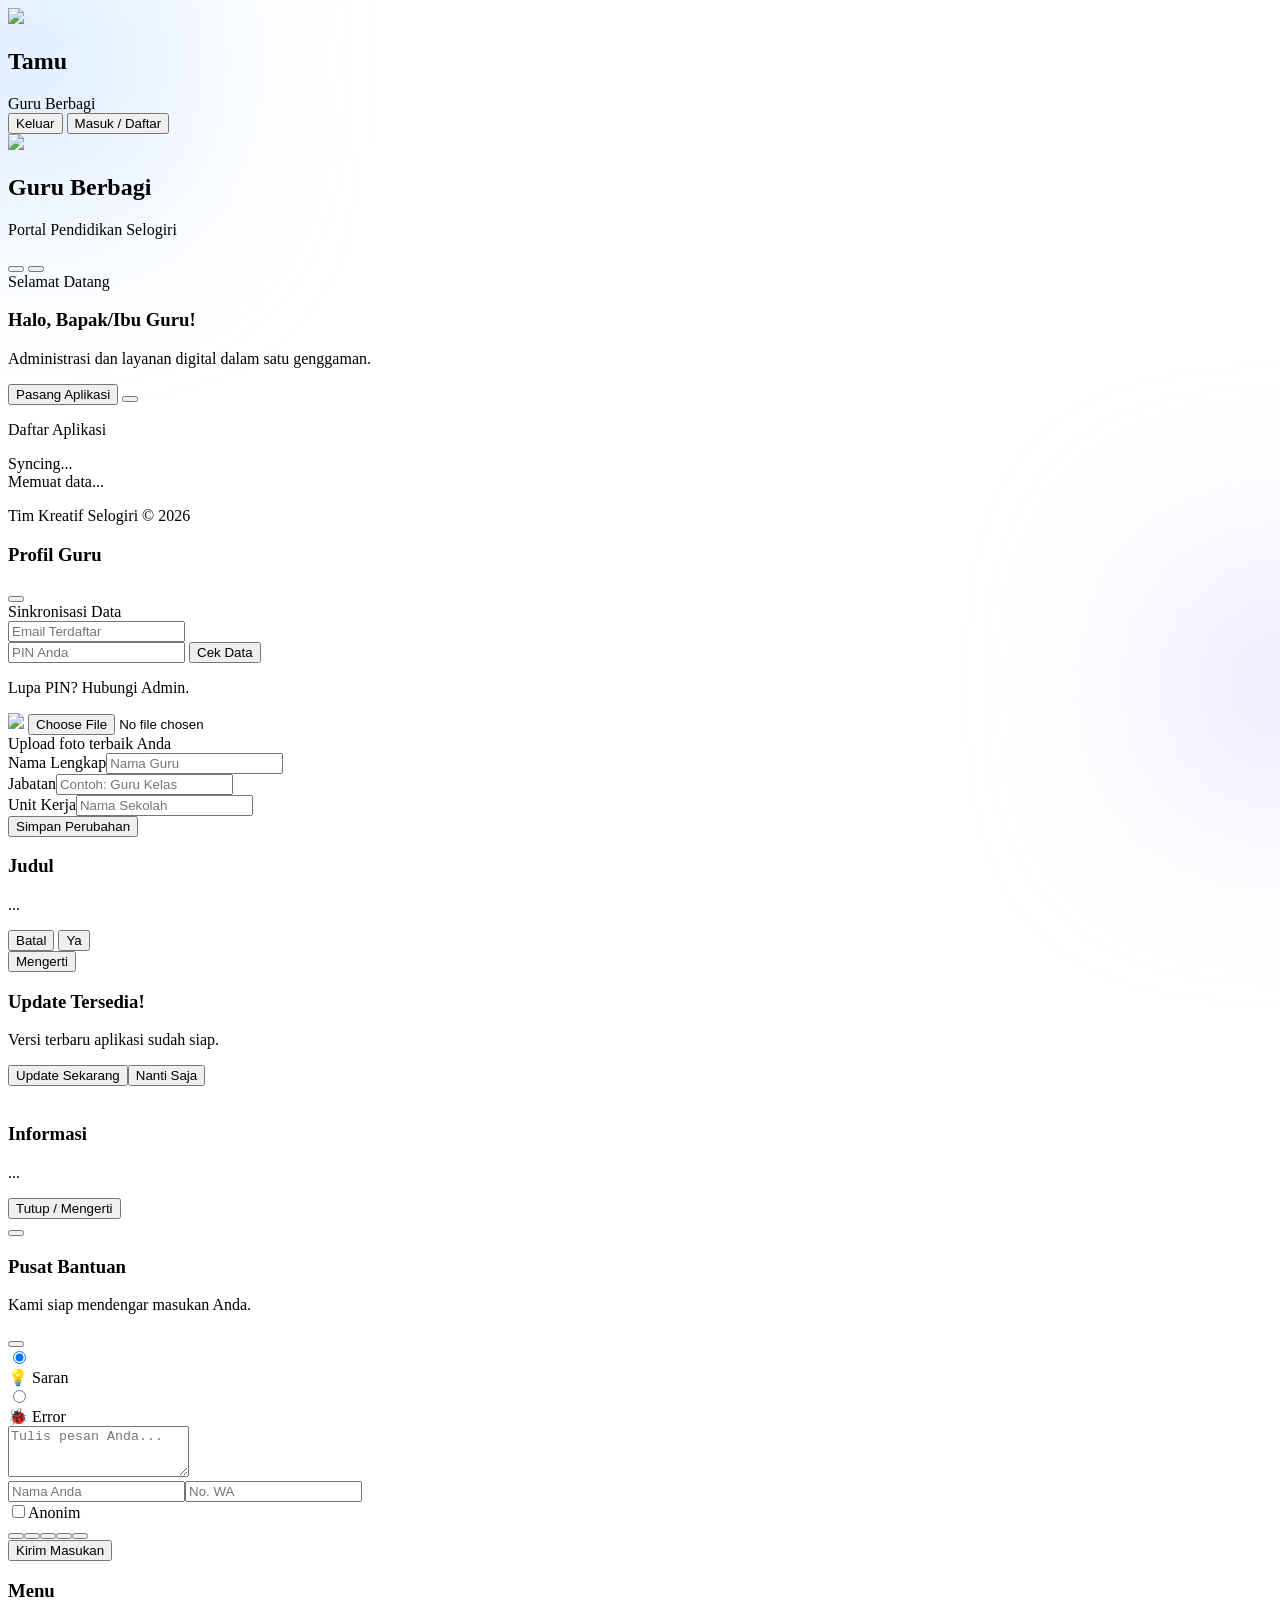
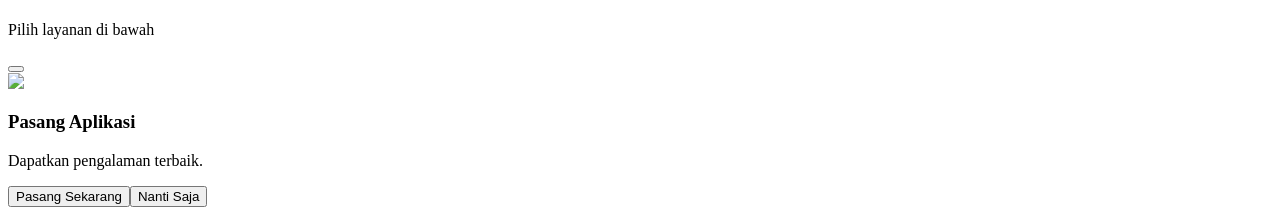
==== commit e74bc8ad: "Update print statement from 'Hello' to 'Goodbye'" ====
--- a/index.html
+++ b/index.html
@@ -1,859 +1,519 @@
 <!DOCTYPE html>
-<html lang="id">
+<html lang="id" class="scroll-smooth">
 <head>
-  <meta charset="utf-8">
-  <meta name="viewport" content="width=device-width, initial-scale=1">
-  <title>Guru Berbagi - Selogiri</title>
-  
-  <!-- CSS Framework: Bootstrap 5 -->
-  <link rel="stylesheet" href="https://cdn.jsdelivr.net/npm/bootstrap@5.3.0/dist/css/bootstrap.min.css">
-  <!-- Icons: FontAwesome -->
-  <link rel="stylesheet" href="https://cdnjs.cloudflare.com/ajax/libs/font-awesome/6.4.0/css/all.min.css">
-  
-  <style>
-    @import url('https://fonts.googleapis.com/css2?family=Plus+Jakarta+Sans:wght@400;500;600;700;800&display=swap');
+    <meta charset="UTF-8">
+    <meta name="viewport" content="width=device-width, initial-scale=1.0, maximum-scale=1.0, user-scalable=no">
     
-    :root { 
-      --primary: #2D8B83; 
-      --primary-dark: #1F6660;
-      --accent: #f59e0b;
-      --bg-body: #f1f5f9; 
-      --text-main: #1e293b;
-      --text-muted: #64748b;
-      --card-shadow: 0 4px 12px rgba(0, 0, 0, 0.05);
-    }
-
-    body { background-color: var(--bg-body); font-family: 'Plus Jakarta Sans', sans-serif; color: var(--text-main); font-size: 0.9rem; padding-bottom: 80px; }
-
-    /* NAVBAR & LAYOUT */
-    .navbar { z-index: 1000; position: sticky; top: 0; background: #fff; border-bottom: 1px solid #e2e8f0; }
-    .fade-in { animation: fadeIn 0.5s ease-in-out; }
-    @keyframes fadeIn { from { opacity: 0; transform: translateY(10px); } to { opacity: 1; transform: translateY(0); } }
-
-    .brand-container { display: flex; align-items: center; gap: 12px; }
-    .brand-text { display: flex; flex-direction: column; justify-content: center; line-height: 1.1; }
-    .brand-main { font-weight: 800; color: var(--primary); font-size: 1.4rem; letter-spacing: -0.5px; }
-    .brand-sub { font-weight: 600; color: var(--text-muted); font-size: 0.75rem; text-transform: uppercase; letter-spacing: 0.5px; }
-
-    /* FILTERS AREA */
-    .filter-container { background: #fff; border-radius: 12px; padding: 15px; margin-bottom: 20px; border: 1px solid #e2e8f0; box-shadow: var(--card-shadow); }
-    .form-select-filter { border-radius: 20px; border: 1px solid #cbd5e1; font-size: 0.85rem; font-weight: 600; color: #475569; }
-    .form-select-filter:focus { border-color: var(--primary); box-shadow: 0 0 0 2px rgba(45, 139, 131, 0.2); }
-
-    /* CARD SYSTEM */
-    .card-karya { 
-      background: #fff; border: 1px solid #fff; border-radius: 16px; 
-      overflow: hidden; height: 100%; display: flex; flex-direction: column; 
-      transition: all 0.2s ease-in-out; position: relative;
-      box-shadow: var(--card-shadow);
-    }
-    .card-karya:hover { transform: translateY(-4px); box-shadow: 0 20px 25px -5px rgba(0, 0, 0, 0.1); border-color: var(--primary); }
+    <meta name="theme-color" content="#f8fafc">
+    <meta name="description" content="Portal Pendidikan Selogiri">
+    <title>Guru Berbagi</title>
     
-    .card-thumb { 
-      height: 150px; position: relative; overflow: hidden; 
-      display: flex; align-items: center; justify-content: center; 
-      background: #e2e8f0; color: #fff;
-    }
-    
-    .view-badge { position: absolute; bottom: 8px; left: 8px; background: rgba(0,0,0,0.6); color: white; backdrop-filter: blur(2px); font-size: 0.65rem; padding: 2px 8px; border-radius: 6px; z-index: 5; font-weight: 700; }
-    
-    .badge-approved { position: absolute; bottom: 8px; right: 8px; color: #38bdf8; background: white; border-radius: 50%; width: 24px; height: 24px; display: flex; align-items: center; justify-content: center; box-shadow: 0 2px 5px rgba(0,0,0,0.1); z-index: 6; }
-    
-    /* NEW: Status Pill for Owner/Admin */
-    .status-pill { position: absolute; top: 8px; left: 8px; z-index: 20; padding: 4px 10px; border-radius: 20px; font-size: 0.65rem; font-weight: 800; color:white; box-shadow: 0 2px 5px rgba(0,0,0,0.2); letter-spacing: 0.5px; }
-    
-    .kaih-compact { display: inline-flex; align-items: center; gap: 4px; font-size: 0.65rem; color: #b45309; background-color: #fffbeb; padding: 3px 8px; border-radius: 20px; font-weight: 700; margin-top: 6px; border: 1px solid #fcd34d; width: fit-content; }
-
-    .btn-wishlist { position: absolute; top: 8px; right: 8px; z-index: 10; border: none; background: rgba(255,255,255,0.9); width: 32px; height: 32px; border-radius: 50%; display: flex; align-items: center; justify-content: center; box-shadow: 0 2px 4px rgba(0,0,0,0.1); color: #94a3b8; transition: 0.2s; cursor: pointer; }
-    .btn-wishlist:hover, .btn-wishlist.active { color: #ef4444; transform: scale(1.1); }
-
-    .card-body-mp { padding: 16px; flex-grow: 1; display: flex; flex-direction: column; }
-    .mp-tags { display: flex; flex-wrap: wrap; gap: 4px; margin-bottom: 6px; }
-    .badge-pill { font-size: 0.65rem; font-weight: 700; padding: 3px 8px; border-radius: 6px; }
-    .bg-soft-teal { background: #e0f2f1; color: #00695c; } 
-    .bg-soft-blue { background: #e0f7fa; color: #0277bd; border: 1px solid #b3e5fc; } 
-    .bg-soft-purple { background: #f3e5f5; color: #7b1fa2; border: 1px solid #e1bee7; } 
-    .mp-title { font-weight: 800; font-size: 1rem; line-height: 1.35; margin-bottom: 2px; color: var(--text-main); display: -webkit-box; -webkit-line-clamp: 2; -webkit-box-orient: vertical; overflow: hidden; height: 2.7em; }
-    
-    .guru-info { display: flex; align-items: center; gap: 10px; margin-top: auto; padding-top: 12px; border-top: 1px dashed #e2e8f0; }
-    .guru-avatar { width: 32px; height: 32px; background: #e2e8f0; border-radius: 50%; display: flex; align-items: center; justify-content: center; font-weight: 800; font-size: 0.8rem; color: #64748b; }
-    
-    /* NEW: Feedback Box for Owner */
-    .feedback-box { background: #fff1f2; border: 1px solid #fecdd3; border-radius: 8px; padding: 8px 10px; margin-top: 8px; font-size: 0.75rem; color: #9f1239; line-height: 1.3; }
-    .feedback-box i { color: #e11d48; margin-right: 4px; }
-
-    .action-row { margin-top: 12px; display: flex; gap: 8px; position: relative; z-index: 5; }
-    .btn-open { background: var(--primary); color: white; border: none; padding: 8px 0; border-radius: 8px; font-weight: 700; font-size: 0.8rem; flex-grow: 1; transition: 0.2s; box-shadow: 0 4px 6px rgba(45, 139, 131, 0.2); }
-    .btn-open:hover { background: var(--primary-dark); transform: translateY(-1px); }
-    .btn-icon { width: 36px; background: #fff; border: 1px solid #cbd5e1; border-radius: 8px; color: #475569; display: flex; align-items: center; justify-content: center; transition: 0.2s; cursor: pointer; }
-    .btn-icon:hover { background: #f8fafc; color: #0f172a; border-color: #94a3b8; }
-    .btn-icon.danger:hover { color: #ef4444; border-color: #ef4444; background: #fef2f2; }
-
-    /* FILTERS & ADMIN */
-    .btn-filter-my { background: #ffffff; color: var(--primary); border: 1px solid var(--primary); }
-    .btn-filter-my:hover, .btn-filter-my.active { background: var(--primary); color: white; }
-    
-    .dashboard-header { background: #fff; padding: 20px; border-radius: 16px; border: 1px solid #e2e8f0; margin-bottom: 24px; display: flex; justify-content: space-between; align-items: center; box-shadow: 0 2px 5px rgba(0,0,0,0.02); }
-    
-    .stat-grid { display: grid; grid-template-columns: repeat(auto-fit, minmax(220px, 1fr)); gap: 20px; margin-bottom: 24px; }
-    .stat-widget { position: relative; overflow: hidden; padding: 24px; border-radius: 16px; border: none; color: white; box-shadow: 0 10px 15px -3px rgba(0,0,0,0.1); transition: transform 0.2s; }
-    .stat-widget:hover { transform: translateY(-5px); }
-    
-    .stat-total { background: linear-gradient(135deg, #3b82f6 0%, #2563eb 100%); }
-    .stat-approved { background: linear-gradient(135deg, #10b981 0%, #059669 100%); }
-    .stat-pending { background: linear-gradient(135deg, #f59e0b 0%, #d97706 100%); }
-    .stat-users { background: linear-gradient(135deg, #64748b 0%, #475569 100%); }
-
-    .stat-val { font-size: 2.5rem; font-weight: 800; line-height: 1; margin-bottom: 4px; position: relative; z-index: 2; }
-    .stat-label { font-size: 0.8rem; font-weight: 600; opacity: 0.9; text-transform: uppercase; letter-spacing: 0.5px; position: relative; z-index: 2; }
-    .stat-icon-bg { position: absolute; right: -10px; bottom: -10px; font-size: 5rem; opacity: 0.2; transform: rotate(-15deg); z-index: 1; }
-    
-    .pretty-table { width: 100%; border-collapse: collapse; }
-    .pretty-table thead th { background: #f8fafc; color: #64748b; font-size: 0.7rem; font-weight: 800; text-transform: uppercase; padding: 16px; border-bottom: 2px solid #e2e8f0; letter-spacing: 0.5px; }
-    .pretty-table tbody td { padding: 14px 16px; vertical-align: middle; border-bottom: 1px solid #f1f5f9; font-size: 0.85rem; }
-    
-    .avatar-circle { width: 36px; height: 36px; border-radius: 50%; background: #e0f2f1; color: var(--primary); display: flex; align-items: center; justify-content: center; font-weight: 800; font-size: 0.9rem; }
-    .btn-soft { width: 34px; height: 34px; border-radius: 10px; display: inline-flex; align-items: center; justify-content: center; border: none; transition: 0.2s; margin-left: 4px; }
-    .btn-soft-primary { background: #e0f2f1; color: #00695c; }
-    .btn-soft-primary:hover { background: var(--primary); color: white; transform: translateY(-2px); }
-    .btn-soft-danger { background: #fee2e2; color: #991b1b; }
-    .btn-soft-danger:hover { background: #ef4444; color: white; transform: translateY(-2px); }
-
-    /* RANKING */
-    .rank-badge { width: 30px; height: 30px; display: flex; align-items: center; justify-content: center; border-radius: 50%; font-weight: 800; font-size: 0.8rem; }
-    .rank-1 { background: #fef3c7; color: #d97706; border: 1px solid #fcd34d; }
-    .rank-2 { background: #f1f5f9; color: #64748b; border: 1px solid #cbd5e1; }
-    .rank-3 { background: #fff7ed; color: #c2410c; border: 1px solid #fdba74; }
-    .rank-other { background: #f8fafc; color: #94a3b8; font-size: 0.75rem; }
-
-    .d-none { display: none !important; }
-    .admin-only { display: none !important; } 
-    .fab-add { position: fixed; bottom: 30px; right: 30px; width: 60px; height: 60px; border-radius: 20px; background: #1e293b; color: white; border: none; font-size: 1.5rem; box-shadow: 0 10px 25px -5px rgba(0, 0, 0, 0.3); transition: 0.3s; display: flex; align-items: center; justify-content: center; z-index: 1020; }
-    .fab-add:hover { transform: scale(1.1) rotate(90deg); background: var(--primary); }
-
-    /* PREVIEW OVERLAY */
-    #previewOverlay { position: fixed; top: 0; left: 0; width: 100%; height: 100%; background: #000; display: none; flex-direction: column; z-index: 20000; }
-    .preview-head { background: #111; padding: 12px 20px; display: flex; justify-content: space-between; align-items: center; color: white; border-bottom: 1px solid #333; flex-shrink: 0; position: relative; opacity: 1; transition: opacity 0.3s ease; }
-    #previewOverlay:fullscreen .preview-head { position: absolute; top: 0; left: 0; width: 100%; background: rgba(0,0,0,0.8); border-bottom: none; z-index: 20001; opacity: 0; }
-    #previewOverlay:fullscreen .preview-head:hover { opacity: 1; }
-    #floatingExitBtn { position: fixed; top: 20px; right: 20px; z-index: 20002; background: rgba(220, 38, 38, 0.8); color: white; border: none; width: 50px; height: 50px; border-radius: 50%; display: none; align-items: center; justify-content: center; box-shadow: 0 4px 15px rgba(0,0,0,0.5); backdrop-filter: blur(4px); transition: 0.3s; cursor: pointer; }
-    #floatingExitBtn:hover { background: rgba(220, 38, 38, 1); transform: scale(1.1); }
-    #previewOverlay:fullscreen #floatingExitBtn { display: flex; animation: popIn 0.5s cubic-bezier(0.175, 0.885, 0.32, 1.275); }
-    @keyframes popIn { from { transform: scale(0); opacity: 0; } to { transform: scale(1); opacity: 1; } }
-    #previewFrame { flex-grow: 1; width: 100%; height: 100%; border: none; background: #fff; }
-
-    /* MODAL */
-    .preview-box { width: 100%; height: 100%; min-height: 350px; border: 2px dashed #cbd5e1; border-radius: 12px; overflow: hidden; background: #f8fafc; position: relative; }
-    .preview-placeholder { position: absolute; top: 50%; left: 50%; transform: translate(-50%, -50%); color: #94a3b8; font-weight: 700; text-align: center; }
-    
-    .transition-all { transition: all 0.3s ease; }
-    .transition-all:hover { transform: translateY(-2px); box-shadow: 0 4px 12px rgba(45, 139, 131, 0.2) !important; }
-  </style>
+    <link rel="manifest" href="manifest.json">
+    <link rel="icon" type="image/png" href="https://raw.githubusercontent.com/slg-timkreatif/app/refs/heads/main/1768315347206.png">
+    <link rel="apple-touch-icon" href="https://raw.githubusercontent.com/slg-timkreatif/app/refs/heads/main/1768315347206.png">
+
+    <script src="https://cdn.tailwindcss.com"></script>
+    <script>
+        tailwind.config = {
+            darkMode: 'class', 
+            theme: { extend: { colors: { darkbg: '#0f172a', darkcard: '#1e293b' }, fontFamily: { sans: ['Plus Jakarta Sans', 'sans-serif'] } } }
+        }
+    </script>
+    <script src="https://unpkg.com/lucide@latest"></script>
+    <link href="https://fonts.googleapis.com/css2?family=Plus+Jakarta+Sans:wght@300;400;500;600;700;800&display=swap" rel="stylesheet">
+
+    <style>
+        body { -webkit-tap-highlight-color: transparent; }
+        ::-webkit-scrollbar { width: 4px; }
+        ::-webkit-scrollbar-track { background: transparent; }
+        ::-webkit-scrollbar-thumb { background: #94a3b8; border-radius: 10px; }
+        .fade-in { animation: fadeIn 0.6s ease-out; }
+        @keyframes fadeIn { from { opacity: 0; transform: translateY(10px); } to { opacity: 1; transform: translateY(0); } }
+        /* Background Blobs */
+        .blob { position: absolute; filter: blur(90px); z-index: -1; opacity: 0.5; animation: float 10s infinite ease-in-out alternate; }
+        .blob-1 { top: -10%; left: -10%; width: 300px; height: 300px; background: #bfdbfe; } 
+        .blob-2 { bottom: 10%; right: -10%; width: 250px; height: 250px; background: #ddd6fe; } 
+        .dark .blob-1 { background: #1e3a8a; opacity: 0.3; } 
+        .dark .blob-2 { background: #581c87; opacity: 0.3; } 
+        @keyframes float { 0% { transform: translate(0, 0); } 100% { transform: translate(20px, 40px); } }
+        /* Progress Bar Atas */
+        #top-progress { position: fixed; top: 0; left: 0; height: 3px; background: #2563eb; z-index: 9999; transition: width 0.3s; width: 0%; box-shadow: 0 0 10px #3b82f6; }
+        .sidebar-item.active { background-color: #eff6ff; color: #2563eb; border-right: 3px solid #2563eb; }
+        .dark .sidebar-item.active { background-color: #1e293b; color: #60a5fa; border-right: 3px solid #60a5fa; }
+        @media all and (display-mode: standalone) { #install-container-wrapper, #install-overlay { display: none !important; visibility: hidden !important; } }
+        @keyframes check-bounce { 0%, 100% { transform: scale(1); } 50% { transform: scale(1.2); } }
+        .animate-check { animation: check-bounce 0.5s ease-in-out; }
+    </style>
 </head>
-<body>
-
-  <!-- PREVIEW OVERLAY -->
-  <div id="previewOverlay" data-url="" data-html="">
-    <button id="floatingExitBtn" onclick="tutupFullscreen()" title="Keluar Layar Penuh"><i class="fas fa-times fa-lg"></i></button>
-    <div class="preview-head" id="overlayControls">
-      <div class="fw-bold text-truncate pe-3" id="previewTitle" style="font-size:1.1rem; color:#f8fafc;">Preview</div>
-      <div class="d-flex align-items-center gap-2">
-        <button onclick="shareContent()" class="btn btn-sm btn-primary rounded-pill fw-bold px-3 d-flex align-items-center gap-1 shadow-sm"><i class="fas fa-share-alt"></i> Share</button>
-        <button id="btnFs" class="btn btn-sm btn-outline-light rounded-pill fw-bold" onclick="smartFullscreen()" title="Layar Penuh"><i class="fas fa-expand me-1"></i> FULLSCREEN</button>
-        <button class="btn btn-sm btn-danger rounded-pill fw-bold px-3" onclick="tutupPreview()">TUTUP</button>
-      </div>
+<body class="bg-slate-50 text-slate-800 dark:bg-darkbg dark:text-slate-200 h-screen overflow-hidden flex flex-col relative transition-colors duration-500">
+
+    <div class="blob blob-1"></div>
+    <div class="blob blob-2"></div>
+    <div id="top-progress"></div>
+
+    <div id="main-layout" class="flex h-full w-full fade-in">
+        
+        <aside class="hidden md:flex w-72 bg-white/80 dark:bg-darkcard/80 backdrop-blur-xl border-r border-slate-200/60 dark:border-slate-700/50 flex-col z-20 shadow-sm transition-colors duration-300">
+            <div class="p-8 flex flex-col items-center border-b border-slate-100 dark:border-slate-700 text-center relative">
+                <div class="relative w-20 h-20 mb-4 group cursor-pointer" onclick="openProfileModal()">
+                    <img id="sidebar-user-photo" src="https://raw.githubusercontent.com/slg-timkreatif/app/refs/heads/main/1768315347206.png" class="w-full h-full rounded-full border-4 border-white dark:border-slate-600 shadow-md object-cover transition-transform group-hover:scale-105">
+                    <div class="absolute bottom-0 right-0 w-6 h-6 bg-blue-500 rounded-full border-2 border-white dark:border-slate-700 flex items-center justify-center text-white"><i data-lucide="pencil" class="w-3 h-3"></i></div>
+                </div>
+                <div>
+                    <h1 id="sidebar-user-name" class="font-bold text-slate-800 dark:text-white text-lg leading-tight cursor-pointer hover:text-blue-600" onclick="openProfileModal()">Tamu</h1>
+                    <span id="sidebar-user-instansi" class="text-[10px] text-slate-400 font-medium tracking-wider block mt-1">Guru Berbagi</span>
+                </div>
+                <button onclick="confirmLogout()" id="btn-logout-sidebar" class="hidden mt-4 text-xs text-red-500 font-bold hover:text-red-600 flex items-center gap-1 transition"><i data-lucide="log-out" class="w-3 h-3"></i> Keluar</button>
+                <button id="btn-login-sidebar" onclick="openProfileModal()" class="mt-4 px-4 py-1.5 rounded-full bg-slate-100 dark:bg-slate-700 text-xs font-bold text-slate-600 dark:text-slate-300 hover:bg-slate-200 dark:hover:bg-slate-600 transition">Masuk / Daftar</button>
+            </div>
+            
+            <div id="sidebar-menu-list" class="p-4 space-y-2 flex-1 overflow-y-auto"></div>
+            <div class="p-6 border-t border-slate-100 dark:border-slate-700 bg-slate-50/50 dark:bg-slate-800/30" id="sidebar-footer-area"></div>
+        </aside>
+
+        <main class="flex-1 flex flex-col relative overflow-hidden">
+            <header class="bg-white/70 dark:bg-darkbg/70 backdrop-blur-md border-b border-white/20 dark:border-slate-700/30 z-10 px-6 py-4 sticky top-0 flex items-center justify-between gap-4 shadow-sm transition-colors duration-300">
+                <div class="flex items-center gap-4">
+                    <div class="md:hidden w-10 h-10 rounded-full border-2 border-white dark:border-slate-700 shadow-md overflow-hidden shrink-0 cursor-pointer" onclick="openProfileModal()">
+                        <img id="header-user-photo" src="https://raw.githubusercontent.com/slg-timkreatif/app/refs/heads/main/1768315347206.png" class="w-full h-full object-cover">
+                    </div>
+                    <div>
+                        <h2 class="font-bold text-slate-800 dark:text-white text-lg leading-tight tracking-tight">Guru Berbagi</h2>
+                        <p class="text-xs text-slate-500 dark:text-slate-400 font-medium">Portal Pendidikan Selogiri</p>
+                    </div>
+                </div>
+                <div class="flex gap-2">
+                    <button onclick="toggleDarkMode()" id="theme-btn" class="p-2.5 rounded-full bg-white/80 dark:bg-slate-800/80 text-slate-600 dark:text-yellow-400 border border-white/50 dark:border-slate-700 hover:bg-blue-50 dark:hover:bg-slate-700 transition-all active:scale-95 shadow-md"><i data-lucide="moon" class="w-5 h-5 block dark:hidden"></i><i data-lucide="sun" class="w-5 h-5 hidden dark:block"></i></button>
+                    <button onclick="forceRefresh()" id="refresh-btn" class="p-2.5 rounded-full bg-white/80 dark:bg-slate-800/80 text-slate-600 dark:text-blue-400 border border-white/50 dark:border-slate-700 hover:bg-blue-50 dark:hover:bg-slate-700 transition-all active:scale-95 shadow-md"><i data-lucide="refresh-cw" class="w-5 h-5"></i></button>
+                </div>
+            </header>
+
+            <div class="flex-1 overflow-y-auto p-5 md:p-10 scroll-smooth pb-24 md:pb-10">
+                <div class="max-w-4xl mx-auto w-full space-y-8">
+                    <div id="announcement-area" class="hidden fade-in"></div>
+                    
+                    <div class="bg-gradient-to-br from-slate-900 via-blue-900 to-slate-800 dark:from-blue-900 dark:via-slate-900 dark:to-slate-950 rounded-3xl p-8 text-white shadow-2xl shadow-blue-900/20 relative overflow-hidden group">
+                        <div class="absolute top-0 right-0 w-64 h-64 bg-blue-500 rounded-full mix-blend-overlay filter blur-3xl opacity-20 -mr-16 -mt-16"></div>
+                        <div class="absolute bottom-0 left-0 w-64 h-64 bg-purple-500 rounded-full mix-blend-overlay filter blur-3xl opacity-20 -ml-16 -mb-16"></div>
+                        <div class="relative z-10">
+                            <span class="inline-block py-1 px-3 rounded-full bg-white/10 border border-white/10 text-[10px] font-bold tracking-wider uppercase mb-3 text-blue-200">Selamat Datang</span>
+                            <h3 class="text-2xl md:text-3xl font-extrabold mb-3 tracking-tight leading-tight" id="welcome-message">Halo, Bapak/Ibu Guru!</h3>
+                            <p class="text-blue-100 text-sm leading-relaxed max-w-lg font-medium opacity-90 mb-6">Administrasi dan layanan digital dalam satu genggaman.</p>
+                            <div id="install-container-wrapper" class="hidden relative">
+                                <div class="inline-flex bg-white/10 backdrop-blur-md rounded-2xl p-1.5 border border-white/10">
+                                    <button id="install-btn" class="flex items-center gap-2 bg-white text-slate-900 font-bold py-2.5 px-5 rounded-xl shadow-lg hover:bg-blue-50 transition active:scale-95 text-sm"><i data-lucide="download" class="w-4 h-4"></i><span>Pasang Aplikasi</span></button>
+                                    <button id="close-install-btn" class="px-3 text-white/70 hover:text-white transition"><i data-lucide="x" class="w-4 h-4"></i></button>
+                                </div>
+                            </div>
+                        </div>
+                    </div>
+
+                    <div class="space-y-5">
+                        <div class="flex items-center justify-between px-1">
+                            <div class="flex items-center gap-2"><div class="w-1 h-5 bg-blue-600 dark:bg-blue-400 rounded-full"></div><p class="text-sm font-bold text-slate-700 dark:text-slate-200">Daftar Aplikasi</p></div>
+                            <span id="update-status" class="text-[10px] bg-blue-50 dark:bg-blue-900/30 text-blue-600 dark:text-blue-300 px-2 py-1 rounded-full border border-blue-100 dark:border-blue-800 hidden items-center gap-1"><span class="w-1.5 h-1.5 bg-blue-500 rounded-full animate-pulse"></span> Syncing...</span>
+                        </div>
+                        <div id="dynamic-menu-container" class="grid grid-cols-2 md:grid-cols-4 gap-4">
+                            <div class="col-span-2 bg-white/60 dark:bg-slate-800/60 rounded-3xl p-6 border border-white/50 dark:border-slate-700 shadow-sm h-32 flex items-center justify-center animate-pulse"><div class="text-slate-300 dark:text-slate-600 text-sm font-medium">Memuat data...</div></div>
+                        </div>
+                    </div>
+
+                    <div class="pt-8 border-t border-slate-200/60 dark:border-slate-700/50 text-center">
+                        <div id="footer-links-container" class="flex flex-wrap justify-center gap-3 mb-8"></div>
+                        <div class="mb-4 opacity-60"><p class="text-[10px] text-slate-500 dark:text-slate-400 font-bold uppercase tracking-widest">Tim Kreatif Selogiri &copy; 2026</p></div>
+                    </div>
+                </div>
+            </div>
+        </main>
     </div>
-    <iframe id="previewFrame" allowfullscreen allow="autoplay; encrypted-media; picture-in-picture"></iframe>
-  </div>
-
-  <!-- NAVBAR -->
-  <nav class="navbar">
-    <div class="container d-flex flex-column flex-md-row gap-3 justify-content-between align-items-center">
-      <div class="brand-container">
-        <img src="https://i.imgur.com/kNgOisY.png" alt="Logo" style="height: 52px;">
-        <div class="brand-text"><div class="brand-main">GURU BERBAGI</div><div class="brand-sub">Korwilcambidik Kecamatan Selogiri</div></div>
-      </div>
-      
-      <div id="searchWrapper" class="d-flex align-items-center bg-white px-3 py-2 rounded-pill border" style="width:100%; max-width:450px; box-shadow: 0 2px 5px rgba(0,0,0,0.02);">
-        <i class="fas fa-search text-muted me-2"></i>
-        <input type="text" id="searchInput" oninput="handleSearchInput(this.value)" class="form-control border-0 p-0 shadow-none bg-transparent" placeholder="Cari karya, mapel, guru...">
-      </div>
-
-      <div class="d-flex align-items-center gap-2">
-        <button id="btnHome" class="btn btn-outline-secondary btn-sm rounded-pill fw-bold px-3 d-none" onclick="switchView('GALERI')">Kembali</button>
-        <button id="btnDashboard" class="btn btn-warning btn-sm rounded-pill fw-bold d-none shadow-sm text-dark" onclick="switchView('ADMIN')"><i class="fas fa-chart-pie me-1"></i> Dashboard</button>
-        <button id="btnLogin" class="btn btn-outline-primary btn-sm rounded-pill fw-bold px-4" onclick="loginModal()">Login Guru</button>
-        <div id="userPanel" class="d-none d-flex align-items-center gap-3">
-          <div class="text-end lh-1"><div id="uName" class="fw-bold text-dark" style="font-size:0.85rem;">User</div><div id="uRole" class="badge bg-secondary" style="font-size:0.55rem;">GURU</div></div>
-          <button onclick="logout()" class="btn btn-light btn-sm rounded-circle border text-danger" title="Logout"><i class="fas fa-power-off"></i></button>
+
+    <div id="profile-modal" class="fixed inset-0 z-[110] flex items-center justify-center hidden p-4">
+        <div class="absolute inset-0 bg-slate-900/80 backdrop-blur-sm" onclick="closeProfileModal()"></div>
+        <div class="bg-white dark:bg-slate-800 w-full max-w-sm rounded-3xl shadow-2xl relative z-10 p-6 transform scale-100 transition-all">
+            <div class="flex justify-between items-center mb-4">
+                <h3 class="text-lg font-bold text-slate-800 dark:text-white">Profil Guru</h3>
+                <button onclick="closeProfileModal()" class="p-2 bg-slate-100 dark:bg-slate-700 rounded-full"><i data-lucide="x" class="w-4 h-4"></i></button>
+            </div>
+            
+            <div class="bg-blue-50 dark:bg-blue-900/20 p-4 rounded-2xl mb-5 border border-blue-100 dark:border-blue-800">
+                <div class="flex items-center gap-2 mb-3">
+                    <div class="p-1.5 bg-blue-100 dark:bg-blue-800 rounded-lg text-blue-600 dark:text-blue-300"><i data-lucide="refresh-cw" class="w-4 h-4"></i></div>
+                    <label class="text-xs font-bold text-blue-700 dark:text-blue-300 uppercase tracking-wider">Sinkronisasi Data</label>
+                </div>
+                <div class="space-y-2">
+                    <input type="email" id="sync-email" class="w-full bg-white dark:bg-slate-900 border border-blue-200 dark:border-slate-700 rounded-xl px-3 py-2.5 text-xs focus:outline-none focus:ring-2 focus:ring-blue-500 placeholder-slate-400" placeholder="Email Terdaftar">
+                    <div class="flex gap-2">
+                        <input type="text" id="sync-pin" class="w-full bg-white dark:bg-slate-900 border border-blue-200 dark:border-slate-700 rounded-xl px-3 py-2.5 text-xs focus:outline-none focus:ring-2 focus:ring-blue-500 placeholder-slate-400" placeholder="PIN Anda">
+                        <button onclick="sinkronkanData()" id="btn-sync" class="bg-blue-600 text-white px-4 py-2 rounded-xl text-xs font-bold hover:bg-blue-700 transition shadow-md active:scale-95 whitespace-nowrap">Cek Data</button>
+                    </div>
+                </div>
+                <p class="text-[10px] text-blue-400 mt-2 text-center">Lupa PIN? Hubungi Admin.</p>
+            </div>
+
+            <form onsubmit="saveProfile(event)" class="space-y-4">
+                <div class="flex flex-col items-center gap-3 mb-2">
+                    <div class="relative w-20 h-20">
+                        <img id="preview-photo" src="https://raw.githubusercontent.com/slg-timkreatif/app/refs/heads/main/1768315347206.png" class="w-full h-full rounded-full border-2 border-slate-200 dark:border-slate-600 object-cover shadow-sm">
+                        <label for="photo-input" class="absolute bottom-0 right-0 bg-slate-800 text-white p-1.5 rounded-full cursor-pointer shadow-md active:scale-95 transition hover:bg-black"><i data-lucide="camera" class="w-3.5 h-3.5"></i></label>
+                        <input type="file" id="photo-input" accept="image/*" class="hidden" onchange="previewImage(this)">
+                    </div>
+                    <span class="text-[10px] text-slate-400">Upload foto terbaik Anda</span>
+                </div>
+                <div><label class="block text-xs font-bold text-slate-500 dark:text-slate-400 mb-1">Nama Lengkap</label><input type="text" id="input-nama" required class="w-full bg-slate-50 dark:bg-slate-900 border border-slate-200 dark:border-slate-700 rounded-xl px-4 py-2.5 text-sm focus:outline-none focus:ring-2 focus:ring-blue-500 dark:text-white transition" placeholder="Nama Guru"></div>
+                <div><label class="block text-xs font-bold text-slate-500 dark:text-slate-400 mb-1">Jabatan</label><input type="text" id="input-jabatan" class="w-full bg-slate-50 dark:bg-slate-900 border border-slate-200 dark:border-slate-700 rounded-xl px-4 py-2.5 text-sm focus:outline-none focus:ring-2 focus:ring-blue-500 dark:text-white transition" placeholder="Contoh: Guru Kelas"></div>
+                <div><label class="block text-xs font-bold text-slate-500 dark:text-slate-400 mb-1">Unit Kerja</label><input type="text" id="input-instansi" required class="w-full bg-slate-50 dark:bg-slate-900 border border-slate-200 dark:border-slate-700 rounded-xl px-4 py-2.5 text-sm focus:outline-none focus:ring-2 focus:ring-blue-500 dark:text-white transition" placeholder="Nama Sekolah"></div>
+                <button type="submit" class="w-full bg-slate-900 dark:bg-blue-600 text-white font-bold py-3.5 rounded-xl shadow-lg hover:scale-[1.02] transition active:scale-95 mt-2">Simpan Perubahan</button>
+            </form>
         </div>
-      </div>
     </div>
-  </nav>
-
-  <!-- VIEW: GALERI -->
-  <div id="view-galeri" class="container mt-4 fade-in">
-    <div class="alert alert-info border-0 shadow-sm rounded-3 mb-4 d-flex align-items-center" role="alert">
-      <i class="fas fa-heart fa-lg me-3 text-danger"></i>
-      <div>
-        <strong>Apresiasi Karya Guru!</strong><br>
-        Kami menampilkan semua karya guru di sini sebagai bentuk penghargaan atas dedikasi dan kreativitas mereka.
-      </div>
+
+    <div id="custom-dialog" class="fixed inset-0 z-[150] flex items-center justify-center hidden p-4">
+        <div class="absolute inset-0 bg-slate-900/60 backdrop-blur-sm transition-opacity opacity-0" id="dialog-backdrop"></div>
+        <div class="bg-white dark:bg-slate-800 w-full max-w-xs rounded-3xl shadow-2xl relative z-10 p-6 text-center transform scale-95 opacity-0 transition-all duration-300" id="dialog-content">
+            <div id="dialog-icon-bg" class="w-16 h-16 rounded-2xl flex items-center justify-center mx-auto mb-4 animate-bounce"><i id="dialog-icon" data-lucide="info" class="w-8 h-8 text-white"></i></div>
+            <h3 id="dialog-title" class="text-xl font-bold text-slate-800 dark:text-white mb-2">Judul</h3>
+            <p id="dialog-message" class="text-sm text-slate-500 dark:text-slate-400 mb-6 leading-relaxed">...</p>
+            <div class="grid grid-cols-2 gap-3 hidden" id="dialog-btn-confirm-group">
+                <button onclick="closeCustomDialog()" class="w-full bg-slate-100 dark:bg-slate-700 text-slate-600 dark:text-slate-300 font-bold py-3 rounded-xl hover:bg-slate-200 dark:hover:bg-slate-600 transition">Batal</button>
+                <button id="btn-dialog-yes" class="w-full bg-red-500 text-white font-bold py-3 rounded-xl shadow-lg hover:bg-red-600 transition active:scale-95">Ya</button>
+            </div>
+            <button id="btn-dialog-ok" onclick="closeCustomDialog()" class="w-full bg-blue-600 text-white font-bold py-3 rounded-xl shadow-lg hover:bg-blue-700 transition active:scale-95 hidden">Mengerti</button>
+        </div>
     </div>
 
-    <div class="filter-container row g-2 mb-4 align-items-center">
-       <div class="col-md-3">
-         <select id="filterMapel" class="form-select form-select-filter" onchange="applyFilters()">
-            <option value="">Semua Mata Pelajaran</option>
-         </select>
-       </div>
-       <div class="col-md-3">
-         <select id="filterFase" class="form-select form-select-filter" onchange="applyFilters()">
-            <option value="">Semua Fase / Kelas</option>
-         </select>
-       </div>
-       <div class="col-md-6 d-flex justify-content-md-end gap-2">
-         <button onclick="filterSemua()" class="btn btn-sm btn-dark rounded-pill px-4 fw-bold shadow-sm">Semua</button>
-         <button id="btnFilterMy" onclick="filterSaya()" class="btn btn-sm btn-filter-my rounded-pill px-4 fw-bold shadow-sm d-none"><i class="fas fa-user-edit me-1"></i> Karya Saya</button>
-         <button onclick="filterSimpanan()" class="btn btn-sm btn-white border rounded-pill px-4 fw-bold text-danger shadow-sm"><i class="fas fa-heart me-1"></i> Favorit</button>
-       </div>
-    </div>
-
-    <div id="loader" class="text-center py-5"><div class="spinner-border text-primary"></div></div>
-    
-    <div id="galeri-container" class="row gx-3 gx-md-4 gy-4"></div>
-    
-    <div id="loadMoreContainer" class="text-center mt-5 d-none">
-       <button onclick="loadMoreItems()" class="btn btn-outline-primary rounded-pill px-4 fw-bold shadow-sm transition-all">
-         Muat Lebih Banyak <i class="fas fa-chevron-down ms-1"></i>
-       </button>
-       <div class="small text-muted mt-2" id="loadMoreInfo"></div>
-    </div>
-  </div>
-
-  <!-- VIEW: ADMIN DASHBOARD -->
-  <div id="view-admin" class="container mt-4 d-none">
-    <div class="dashboard-header">
-      <div><h4 class="fw-800 mb-0 text-dark">Dashboard Admin</h4><small class="text-muted">Kelola data dan kurasi karya guru</small></div>
-      <div id="adminRoleBadge" class="badge bg-primary px-3 py-2 rounded-pill">ROLE</div>
-    </div>
-    
-    <div class="stat-grid">
-      <div class="stat-widget stat-total"><div class="stat-val" id="statTotal">0</div><div class="stat-label">Total Karya</div><i class="fas fa-layer-group stat-icon-bg"></i></div>
-      <div class="stat-widget stat-approved"><div class="stat-val" id="statApproved">0</div><div class="stat-label">Disetujui</div><i class="fas fa-check-double stat-icon-bg"></i></div>
-      <div class="stat-widget stat-pending"><div class="stat-val" id="statPending">0</div><div class="stat-label">Menunggu</div><i class="fas fa-clock stat-icon-bg"></i></div>
-      <div class="stat-widget stat-users admin-only"><div class="stat-val" id="statUsers">0</div><div class="stat-label">Guru Terdaftar</div><i class="fas fa-users stat-icon-bg"></i></div>
-    </div>
-    
-    <div class="bg-white p-4 border rounded-4 shadow-sm">
-      <ul class="nav nav-tabs mb-4 border-bottom-0" id="adminTabs">
-        <li class="nav-item"><button class="nav-link active fw-bold border" data-bs-toggle="tab" data-bs-target="#tab-media">Kurasi Karya</button></li>
-        <li class="nav-item admin-only ms-2"><button class="nav-link fw-bold border" data-bs-toggle="tab" data-bs-target="#tab-users" onclick="loadUserList()">Manajemen Akun</button></li>
-        <li class="nav-item admin-only ms-2"><button class="nav-link fw-bold border" data-bs-toggle="tab" data-bs-target="#tab-rank-school" onclick="loadSchoolStats()">Top Sekolah</button></li>
-        <li class="nav-item admin-only ms-2"><button class="nav-link fw-bold border" data-bs-toggle="tab" data-bs-target="#tab-rank-teacher" onclick="loadTeacherStats()">Top Guru</button></li>
-      </ul>
-
-      <div class="tab-content">
-        <div class="tab-pane fade show active" id="tab-media">
-          <input type="text" class="form-control rounded-pill px-4 mb-3 border-secondary bg-light" placeholder="Cari karya di database..." oninput="searchAdminTable(this.value)">
-          <div class="table-responsive rounded-3 border">
-            <table class="table pretty-table table-hover align-middle mb-0">
-              <thead><tr><th class="ps-3">INFO KARYA</th><th>GURU</th><th class="text-center">STATUS</th><th class="text-center">AKSI</th></tr></thead>
-              <tbody id="tableMedia"></tbody>
-            </table>
-          </div>
-        </div>
+    <div id="update-modal" class="fixed inset-0 z-[100] flex items-center justify-center hidden p-4"><div class="absolute inset-0 bg-slate-900/80 backdrop-blur-sm"></div><div class="bg-white dark:bg-slate-800 w-full max-w-xs rounded-3xl shadow-2xl relative z-10 p-6 text-center transform scale-100 transition-all"><div class="w-16 h-16 bg-blue-100 dark:bg-blue-900/30 text-blue-600 dark:text-blue-400 rounded-2xl flex items-center justify-center mx-auto mb-4 animate-bounce"><i data-lucide="download-cloud" class="w-8 h-8"></i></div><h3 class="text-xl font-bold text-slate-800 dark:text-white mb-2">Update Tersedia!</h3><p class="text-sm text-slate-500 dark:text-slate-400 mb-6 leading-relaxed">Versi terbaru aplikasi sudah siap.</p><div class="space-y-3"><button onclick="applyUpdate()" class="w-full bg-blue-600 text-white font-bold py-3.5 rounded-xl shadow-lg hover:bg-blue-700 transition active:scale-95">Update Sekarang</button><button onclick="closeUpdateModal()" class="w-full bg-transparent text-slate-400 font-semibold py-2 text-sm hover:text-slate-600 dark:hover:text-slate-200 transition">Nanti Saja</button></div></div></div>
+    <div id="info-modal" class="fixed inset-0 z-[90] flex items-center justify-center hidden p-4"><div class="absolute inset-0 bg-slate-900/70 backdrop-blur-sm" onclick="closeInfoModal()"></div><div class="bg-white dark:bg-slate-800 w-full max-w-sm rounded-3xl shadow-2xl relative z-10 overflow-hidden transform scale-100 transition-all"><div id="info-image-container" class="w-full h-48 bg-slate-100 dark:bg-slate-700 hidden"><img id="info-image" class="w-full h-full object-cover"></div><div class="p-6 text-center"><div class="w-12 h-12 bg-purple-100 dark:bg-purple-900/30 text-purple-600 dark:text-purple-400 rounded-2xl flex items-center justify-center mx-auto mb-4" id="info-icon-wrapper"><i data-lucide="bell-ring" class="w-6 h-6"></i></div><h3 id="info-title" class="text-lg font-bold text-slate-800 dark:text-white mb-2">Informasi</h3><p id="info-desc" class="text-sm text-slate-500 dark:text-slate-400 mb-6 leading-relaxed">...</p><button onclick="closeInfoModal()" class="w-full bg-slate-100 dark:bg-slate-700 text-slate-700 dark:text-slate-200 font-bold py-3 rounded-xl hover:bg-slate-200 dark:hover:bg-slate-600 transition">Tutup / Mengerti</button></div></div></div>
+    <button onclick="toggleFeedbackModal()" class="fixed bottom-6 right-6 z-40 bg-slate-900 dark:bg-blue-600 text-white p-4 rounded-2xl shadow-2xl shadow-slate-900/30 dark:shadow-blue-600/30 hover:scale-105 active:scale-95 transition-all duration-300 group flex items-center justify-center border border-slate-700 dark:border-blue-500"><i data-lucide="message-square-plus" class="w-6 h-6"></i></button>
+    <div id="feedback-modal" class="fixed inset-0 z-50 flex items-center justify-center hidden p-4"><div class="absolute inset-0 bg-slate-900/60 backdrop-blur-sm transition-opacity" onclick="toggleFeedbackModal()"></div><div class="bg-white dark:bg-slate-800 w-full max-w-md rounded-3xl shadow-2xl relative z-10 overflow-hidden transform transition-all duration-300 scale-95 opacity-0" id="feedback-content"><div class="bg-slate-50 dark:bg-slate-900/50 p-6 border-b border-slate-100 dark:border-slate-700 flex justify-between items-center"><div><h3 class="text-lg font-bold text-slate-800 dark:text-white">Pusat Bantuan</h3><p class="text-slate-400 text-xs">Kami siap mendengar masukan Anda.</p></div><button onclick="toggleFeedbackModal()" class="bg-white dark:bg-slate-700 p-2 rounded-full border border-slate-200 dark:border-slate-600 text-slate-400 hover:text-slate-800 dark:hover:text-white transition"><i data-lucide="x" class="w-5 h-5"></i></button></div><div class="p-6 space-y-4"><form id="feedback-form" onsubmit="submitFeedback(event)"><div class="grid grid-cols-2 gap-3"><label class="cursor-pointer"><input type="radio" name="tipe" value="Saran" class="peer sr-only" checked><div class="p-3 rounded-xl border border-slate-200 dark:border-slate-600 bg-white dark:bg-slate-700 text-center text-xs font-bold text-slate-500 dark:text-slate-300 peer-checked:border-blue-500 peer-checked:bg-blue-50 dark:peer-checked:bg-blue-900/30 peer-checked:text-blue-600 dark:peer-checked:text-blue-400 transition">💡 Saran</div></label><label class="cursor-pointer"><input type="radio" name="tipe" value="Bug" class="peer sr-only"><div class="p-3 rounded-xl border border-slate-200 dark:border-slate-600 bg-white dark:bg-slate-700 text-center text-xs font-bold text-slate-500 dark:text-slate-300 peer-checked:border-red-500 peer-checked:bg-red-50 dark:peer-checked:bg-red-900/30 peer-checked:text-red-600 dark:peer-checked:text-red-400 transition">🐞 Error</div></label></div><textarea name="pesan" required rows="3" class="w-full bg-slate-50 dark:bg-slate-900 border border-slate-200 dark:border-slate-700 rounded-xl px-4 py-3 text-sm focus:outline-none focus:ring-2 focus:ring-blue-500 transition resize-none dark:text-white" placeholder="Tulis pesan Anda..."></textarea><div id="identity-group" class="grid grid-cols-2 gap-3"><input type="text" name="nama" class="w-full bg-slate-50 dark:bg-slate-900 border border-slate-200 dark:border-slate-700 rounded-xl px-4 py-3 text-sm focus:outline-none focus:ring-2 focus:ring-blue-500 dark:text-white" placeholder="Nama Anda"><input type="tel" name="kontak" class="w-full bg-slate-50 dark:bg-slate-900 border border-slate-200 dark:border-slate-700 rounded-xl px-4 py-3 text-sm focus:outline-none focus:ring-2 focus:ring-blue-500 dark:text-white" placeholder="No. WA"></div><div class="flex items-center justify-between pt-2"><label class="flex items-center gap-2 cursor-pointer select-none"><input type="checkbox" id="anonim-check" onchange="toggleAnonim()" class="w-4 h-4 rounded text-slate-600 dark:bg-slate-700 border-slate-300 dark:border-slate-600"><span class="text-sm text-slate-600 dark:text-slate-400 font-medium">Anonim</span></label><div class="flex gap-1" id="star-container"><input type="hidden" name="rating" id="rating-input" value="5"><button type="button" onclick="setRating(1)" class="text-yellow-400"><i data-lucide="star" class="w-6 h-6 fill-current"></i></button><button type="button" onclick="setRating(2)" class="text-yellow-400"><i data-lucide="star" class="w-6 h-6 fill-current"></i></button><button type="button" onclick="setRating(3)" class="text-yellow-400"><i data-lucide="star" class="w-6 h-6 fill-current"></i></button><button type="button" onclick="setRating(4)" class="text-yellow-400"><i data-lucide="star" class="w-6 h-6 fill-current"></i></button><button type="button" onclick="setRating(5)" class="text-yellow-400"><i data-lucide="star" class="w-6 h-6 fill-current"></i></button></div></div><button type="submit" id="btn-submit-fb" class="w-full mt-4 bg-slate-900 dark:bg-blue-600 text-white font-bold py-4 rounded-xl shadow-lg hover:scale-[1.02] transition active:scale-95 flex justify-center items-center gap-2"><span>Kirim Masukan</span><i data-lucide="send" class="w-4 h-4"></i></button></form></div></div></div>
+    <div id="submenu-overlay" class="fixed inset-0 z-50 flex items-end justify-center hidden"><div class="absolute inset-0 bg-slate-900/60 backdrop-blur-sm transition-opacity opacity-0" id="submenu-backdrop" onclick="closeSubmenu()"></div><div class="bg-white dark:bg-slate-800 w-full max-w-lg mx-auto rounded-t-[2rem] shadow-2xl relative z-10 transform translate-y-full transition-transform duration-300 flex flex-col max-h-[85vh]" id="submenu-sheet"><div class="w-full flex justify-center pt-3 pb-1" onclick="closeSubmenu()"><div class="w-16 h-1.5 bg-slate-200/80 dark:bg-slate-600 rounded-full"></div></div><div class="px-8 py-5 border-b border-slate-100 dark:border-slate-700 flex items-center justify-between"><div><h3 id="submenu-title" class="text-xl font-bold text-slate-800 dark:text-white tracking-tight">Menu</h3><p class="text-sm text-slate-400 font-medium">Pilih layanan di bawah</p></div><button onclick="closeSubmenu()" class="bg-slate-100 dark:bg-slate-700 p-2.5 rounded-full text-slate-500 dark:text-slate-300 hover:bg-slate-200 dark:hover:bg-slate-600 transition"><i data-lucide="x" class="w-6 h-6"></i></button></div><div id="submenu-list" class="p-6 overflow-y-auto space-y-3 pb-10"></div></div></div>
+    <div id="install-overlay" class="pwa-only-browser fixed inset-0 z-50 flex items-end justify-center hidden"><div class="absolute inset-0 bg-slate-900/80 backdrop-blur-sm transition-opacity opacity-0" id="install-backdrop"></div><div class="bg-white dark:bg-slate-800 w-full max-w-md mx-auto rounded-t-3xl p-8 shadow-2xl relative z-10 transform translate-y-full transition-transform duration-300" id="install-sheet"><div class="text-center mb-8"><div class="w-20 h-20 bg-white dark:bg-slate-700 rounded-3xl flex items-center justify-center mx-auto mb-5 border border-slate-100 dark:border-slate-600 shadow-xl"><img src="https://raw.githubusercontent.com/slg-timkreatif/app/refs/heads/main/1768315347206.png" class="w-16 h-16 rounded-2xl"></div><h3 class="text-2xl font-extrabold text-slate-900 dark:text-white mb-2">Pasang Aplikasi</h3><p class="text-slate-500 dark:text-slate-400 font-medium leading-relaxed px-2">Dapatkan pengalaman terbaik.</p></div><div class="space-y-3"><button id="btn-install-now" class="w-full bg-blue-600 text-white font-bold py-4 rounded-2xl shadow-lg shadow-blue-300/50 hover:bg-blue-700 hover:scale-[1.02] transition active:scale-95 flex items-center justify-center gap-3"><i data-lucide="download" class="w-5 h-5"></i>Pasang Sekarang</button><button id="btn-later" class="w-full bg-slate-50 dark:bg-slate-700 text-slate-500 dark:text-slate-300 font-bold py-4 rounded-2xl hover:bg-slate-100 dark:hover:bg-slate-600 transition">Nanti Saja</button></div></div></div>
+
+    <script>
+        lucide.createIcons();
+        // ==========================================
+        // KONFIGURASI PENTING
+        // ==========================================
+        const GAS_API_URL = "https://script.google.com/macros/s/AKfycbxvKz8ogmWbeUJWZbSFWnYHrXDr78nhdjakJsTETd8HkyIkMw2LOe-08pHcbxYLch7mRA/exec";
+        const CURRENT_APP_VERSION = "1.0"; 
         
-        <div class="tab-pane fade" id="tab-users">
-          <div class="d-flex justify-content-between align-items-center mb-3">
-            <h6 class="fw-bold text-muted mb-0 ps-2">Daftar Guru Terdaftar</h6>
-            <button class="btn btn-primary btn-sm rounded-pill fw-bold px-4 shadow-sm" onclick="resetUserForm(); showModalInputUser()"><i class="fas fa-plus me-2"></i>Tambah Guru</button>
-          </div>
-          <div class="table-container table-responsive rounded-3 border">
-            <table class="table pretty-table table-hover align-middle mb-0">
-              <thead><tr><th class="ps-4">NAMA GURU</th><th class="text-center">PRODUKTIVITAS</th><th>PIN AKSES</th><th>PERAN</th><th class="text-center">AKSI</th></tr></thead>
-              <tbody id="tableUsers"></tbody>
-            </table>
-          </div>
-        </div>
-
-        <div class="tab-pane fade" id="tab-rank-school">
-           <div class="d-flex justify-content-between align-items-center mb-3">
-              <h6 class="fw-bold text-muted mb-0 ps-2">🏆 Peringkat Satuan Pendidikan</h6>
-              <button class="btn btn-outline-success btn-sm rounded-pill fw-bold px-3" onclick="loadSchoolStats()"><i class="fas fa-sync-alt me-1"></i> Refresh</button>
-           </div>
-           <div class="table-responsive rounded-3 border">
-              <table class="table pretty-table table-hover align-middle mb-0">
-                 <thead class="bg-light">
-                    <tr>
-                       <th class="text-center" style="width: 50px;">#</th>
-                       <th class="ps-3">SATUAN PENDIDIKAN</th>
-                       <th class="text-center">JML GURU</th>
-                       <th class="text-center">TOTAL KARYA</th>
-                       <th class="text-center">PERSENTASE</th>
-                    </tr>
-                 </thead>
-                 <tbody id="tableRankSchool"></tbody>
-              </table>
-           </div>
-        </div>
-
-        <div class="tab-pane fade" id="tab-rank-teacher">
-           <div class="d-flex justify-content-between align-items-center mb-3">
-              <h6 class="fw-bold text-muted mb-0 ps-2">🥇 Top Kontributor Guru (100 Teratas)</h6>
-              <button class="btn btn-outline-success btn-sm rounded-pill fw-bold px-3" onclick="loadTeacherStats()"><i class="fas fa-sync-alt me-1"></i> Refresh</button>
-           </div>
-           <div class="table-responsive rounded-3 border">
-              <table class="table pretty-table table-hover align-middle mb-0">
-                 <thead class="bg-light">
-                    <tr>
-                       <th class="text-center" style="width: 50px;">#</th>
-                       <th class="ps-3">NAMA GURU</th>
-                       <th class="ps-3">UNIT KERJA</th>
-                       <th class="text-center">TOTAL KARYA</th>
-                       <th class="text-center">MEDALI</th>
-                    </tr>
-                 </thead>
-                 <tbody id="tableRankTeacher"></tbody>
-              </table>
-           </div>
-        </div>
-
-      </div>
-    </div>
-  </div>
-
-  <button id="btnAdd" class="fab-add d-none" onclick="resetForm(); showModalInput()"><i class="fas fa-plus"></i></button>
-
-  <!-- MODAL: INPUT/EDIT KARYA -->
-  <div class="modal fade" id="modalInput" tabindex="-1">
-    <div class="modal-dialog modal-xl modal-dialog-centered modal-dialog-scrollable">
-      <div class="modal-content rounded-4 border-0 shadow">
-        <div class="modal-header border-bottom bg-light py-3"><h5 class="fw-bold text-primary mb-0"><i class="fas fa-cloud-upload-alt me-2"></i>Bagikan Karya</h5><button type="button" class="btn-close" data-bs-dismiss="modal"></button></div>
-        <div class="modal-body p-4 bg-white">
-          <form id="modalForm">
-            <input type="hidden" id="formMode" value="ADD"><input type="hidden" id="editRowIdx">
-            <div class="row h-100">
-              <div class="col-lg-7 modal-left-col border-end pe-4">
-                <div class="mb-3"><label class="small fw-bold mb-1 text-muted">Judul Media <span class="text-danger">*</span></label><input type="text" id="inJudul" class="form-control fw-bold bg-light" placeholder="Judul karya..."></div>
-                <div class="row">
-                  <div class="col-md-6 mb-3"><label class="small fw-bold mb-1 text-muted">Mata Pelajaran <span class="text-danger">*</span></label><select id="inMapel" class="form-select" onchange="checkDropdown('inMapel','manMapel',this.value)"></select><input type="text" id="manMapel" class="form-control mt-2 d-none" placeholder="Tulis mapel..." required></div>
-                  <div class="col-md-6 mb-3"><label class="small fw-bold mb-1 text-muted">Jenis Media <span class="text-danger">*</span></label><select id="inJenis" class="form-select" onchange="checkDropdown('inJenis','manJenis',this.value)"></select><input type="text" id="manJenis" class="form-control mt-2 d-none" placeholder="Tulis jenis..." required></div>
-                </div>
-                <div class="row">
-                  <div class="col-md-6 mb-3"><label class="small fw-bold mb-1 text-muted">Fase / Kelas</label><select id="inFase" class="form-select"></select></div>
-                  <div class="col-md-6 mb-3"><label class="small fw-bold mb-1 text-muted">Semester</label><select id="inSem" class="form-select"></select></div>
-                </div>
-                <div class="bg-light p-3 rounded mb-3 border d-flex align-items-center justify-content-between">
-                  <div><label class="small fw-bold d-block text-dark">Program KAIH?</label><small class="text-muted" style="font-size:0.7rem;">Kebiasaan Anak Indonesia Hebat</small></div>
-                  <div class="d-flex align-items-center gap-2">
-                    <div id="kaihBox" class="d-none"><select id="inKaihType" class="form-select form-select-sm"></select></div>
-                    <div class="form-check form-switch"><input class="form-check-input" type="checkbox" id="checkKaih" onchange="toggleKaih(this.checked)"></div>
-                  </div>
-                </div>
+        let globalChildrenMap = {}; 
+        
+        // --- 1. FAST LOAD SYSTEM ---
+        function fastLoadApp() {
+            const cachedData = localStorage.getItem('app_cache');
+            if (cachedData) {
+                renderApp(JSON.parse(cachedData), true);
+            } else {
+                document.getElementById('dynamic-menu-container').innerHTML = `<div class="col-span-2 bg-white/60 dark:bg-slate-800/60 rounded-3xl p-6 border border-white/50 dark:border-slate-700 shadow-sm h-32 flex items-center justify-center animate-pulse"><div class="text-slate-300 dark:text-slate-600 text-sm font-medium">Memuat data...</div></div>`;
+            }
+            fetchAppData(); 
+        }
+
+        function fetchAppData() { 
+            document.getElementById('top-progress').style.width = '70%'; 
+            const status = document.getElementById('update-status');
+            status.classList.remove('hidden'); status.classList.add('flex'); 
+
+            fetch(`${GAS_API_URL}?t=${new Date().getTime()}`)
+            .then(res => res.json())
+            .then(data => {
+                localStorage.setItem('app_cache', JSON.stringify(data));
+                renderApp(data, false);
+                document.getElementById('top-progress').style.width = '100%';
+                setTimeout(() => { document.getElementById('top-progress').style.width = '0%'; }, 300);
+            })
+            .catch(err => { console.error("Sync Failed", err); })
+            .finally(() => {
+                 setTimeout(() => { 
+                     status.classList.add('hidden'); status.classList.remove('flex'); 
+                     document.getElementById('refresh-btn').querySelector('svg').classList.remove('animate-spin');
+                 }, 500);
+            }); 
+        }
+
+        // --- 2. PROFILE LOGIC (SMART SYNC & TRACKING) ---
+        const DEFAULT_AVATAR = "https://raw.githubusercontent.com/slg-timkreatif/app/refs/heads/main/1768315347206.png";
+        
+        function loadProfile() {
+            const savedProfile = localStorage.getItem('guru_profile');
+            if (savedProfile) {
+                const p = JSON.parse(savedProfile);
+                document.getElementById('sidebar-user-name').textContent = p.nama;
                 
-                <div class="mb-3">
-                  <label class="small fw-bold mb-2 text-muted">Tipe Konten Utama</label>
-                  <select id="inputSourceType" class="form-select bg-light fw-bold" onchange="toggleInputSource(this.value)">
-                    <option value="LINK">🔗 Media Umum (Youtube / Drive / Quizizz)</option>
-                    <option value="STORY">📖 Link Storybook / Web App</option>
-                    <option value="HTML">💻 Kode Embed HTML (Prioritas)</option>
-                  </select>
-                </div>
+                const infoLengkap = (p.jabatan ? p.jabatan + " - " : "") + p.instansi;
+                document.getElementById('sidebar-user-instansi').textContent = infoLengkap;
                 
-                <div id="groupLink" class="mb-2"><label class="small fw-bold mb-1 text-muted">Link Media</label><input type="url" id="inLink" class="form-control" placeholder="Paste link disini (termasuk link Gemini)..." oninput="updateLivePreview()"><div class="form-text small text-muted">Pastikan link bisa diakses publik (Anyone with the link).</div></div>
-                <div id="groupStory" class="mb-2 d-none"><label class="small fw-bold mb-1 text-primary">Link Storybook (Gemini)</label><input type="url" id="inLinkStory" class="form-control border-primary" placeholder="Paste link Storybook disini..." oninput="updateLivePreview()"><div class="form-text small text-muted"><i class="fas fa-info-circle me-1"></i>Link ini akan otomatis dibuka di Tab Baru.</div></div>
-                <div id="groupHtml" class="mb-0 d-none"><label class="small fw-bold mb-1 text-muted">Kode Embed HTML</label><textarea id="inHtml" class="form-control small font-monospace bg-light" rows="3" placeholder="<iframe src='...'></iframe>" oninput="updateLivePreview()"></textarea></div>
-              </div>
-              <div class="col-lg-5 d-flex flex-column pt-3 pt-lg-0">
-                <label class="small fw-bold text-muted mb-2 text-center">Live Preview Thumbnail</label>
-                <div class="preview-box shadow-sm">
-                  <div class="preview-placeholder">Preview akan muncul disini</div>
-                  <iframe id="miniPreviewFrame" style="width:100%; height:100%; border:none; position:relative; z-index:2;"></iframe>
-                </div>
-              </div>
-            </div>
-          </form>
-        </div>
-        <div class="modal-footer bg-light"><button type="button" class="btn btn-outline-secondary rounded-pill fw-bold px-4" data-bs-dismiss="modal">Batal</button><button type="button" onclick="prosesSimpan()" class="btn btn-primary rounded-pill fw-bold px-5 shadow-sm">SIMPAN & TERBITKAN</button></div>
-      </div>
-    </div>
-  </div>
-
-  <!-- MODAL: USER -->
-  <div class="modal fade" id="modalUser" tabindex="-1"><div class="modal-dialog modal-dialog-centered"><div class="modal-content border-0 rounded-4 shadow"><div class="modal-header"><h5 class="fw-bold text-primary">Data Guru</h5><button class="btn-close" data-bs-dismiss="modal"></button></div><div class="modal-body"><form id="formUser"><input type="hidden" id="userMode" value="ADD"><input type="hidden" id="oldPin"><div class="mb-3"><label class="small fw-bold">Nama Lengkap</label><input type="text" id="userName" class="form-control"></div><div class="mb-3"><label class="small fw-bold">Unit Kerja (Sekolah)</label><input type="text" id="userSchool" class="form-control"></div><div class="row"><div class="col-6"><label class="small fw-bold">PIN Login</label><input type="text" id="userPin" class="form-control"></div><div class="col-6"><label class="small fw-bold">Hak Akses</label><select id="userRole" class="form-select"><option value="GURU">GURU</option><option value="MODERATOR">MODERATOR</option><option value="ADMIN">ADMIN</option></select></div></div></form></div><div class="modal-footer"><button onclick="prosesSimpanUser()" class="btn btn-primary w-100 fw-bold rounded-pill">SIMPAN DATA</button></div></div></div></div>
-  
-  <!-- MODAL: KURASI -->
-  <div class="modal fade" id="modalKurasi" tabindex="-1"><div class="modal-dialog modal-dialog-centered"><div class="modal-content border-0 rounded-4 shadow"><div class="modal-header border-bottom-0"><h5 class="fw-bold text-primary">Kurasi Karya</h5><button class="btn-close" data-bs-dismiss="modal"></button></div><div class="modal-body"><input type="hidden" id="kurasiId"><div class="mb-3"><label class="small fw-bold">Status Persetujuan</label><select id="kurasiStatus" class="form-select"><option value="BARU">BARU (Pending)</option><option value="DISETUJUI">DISETUJUI (Tampil)</option><option value="REVISI">REVISI (Perlu Perbaikan)</option></select></div><div class="mb-3"><label class="small fw-bold">Catatan / Feedback</label><textarea id="kurasiFeedback" class="form-control" rows="4" placeholder="Tulis masukan untuk guru..."></textarea></div></div><div class="modal-footer border-top-0"><button onclick="simpanKurasi()" class="btn btn-primary w-100 fw-bold rounded-pill">UPDATE STATUS</button></div></div></div></div>
-
-  <script src="https://cdn.jsdelivr.net/npm/bootstrap@5.3.0/dist/js/bootstrap.bundle.min.js"></script>
-  <script src="https://cdn.jsdelivr.net/npm/sweetalert2@11"></script>
-  
-  <script>
-    // --- KONFIGURASI ---
-    const API_URL = "https://script.google.com/macros/s/AKfycbxCTYyM2VjFQzfLKKIcYevkivH4TerMrU7jYakvJxR75_yXULW_YmKFy7nYrdBhnOAq/exec";
-    const CACHE_KEY_DATA = 'guruBerbagi_data_cache';
-    const CACHE_DURATION = 5 * 60 * 1000; // 5 Menit Cache
-
-    var STATE = { 
-        allMedia: [], filtered: [], users: [], 
-        user: { name: "Tamu", role: "GUEST", school: "-" }, 
-        settings: [],
-        displayedLimit: 12, itemsPerPage: 12 
-    };
-    
-    var ACTIVE_CONTENT = { type: null, data: null };
-    var searchTimeout = null;
-    var modalInputInstance = null;
-
-    // --- API HANDLER ---
-    async function callApi(action, payload = null) {
-      try {
-        if (action === 'read') {
-           // Implement Caching for Read
-           const cached = localStorage.getItem(CACHE_KEY_DATA);
-           if (cached) {
-               const { timestamp, data } = JSON.parse(cached);
-               if (new Date().getTime() - timestamp < CACHE_DURATION) {
-                   console.log("Serving from Cache");
-                   return data;
-               }
-           }
-           
-           // Network Call
-           var response = await fetch(API_URL + "?action=read");
-           var json = await response.json();
-           
-           if(json.status === 'success') {
-               try {
-                   localStorage.setItem(CACHE_KEY_DATA, JSON.stringify({
-                       timestamp: new Date().getTime(),
-                       data: json
-                   }));
-               } catch(e) { console.warn("Cache full"); }
-           }
-           return json;
-        } else {
-           // Write operations invalidate cache
-           if(['add', 'hapus', 'updateKurasi'].includes(action)) {
-               localStorage.removeItem(CACHE_KEY_DATA);
-           }
-           
-           var response = await fetch(API_URL, {
-             method: "POST",
-             body: JSON.stringify({ action: action, payload: payload })
-           });
-           return await response.json();
-        }
-      } catch (e) { console.error("API Error:", e); return { status: "error", message: e.toString() }; }
-    }
-
-    // INIT
-    window.onload = function() { initApp(); };
-    function initApp() {
-      try { var saved = localStorage.getItem('guruBerbagiUser'); if (saved) { STATE.user = JSON.parse(saved); updateUserInterface(); } } catch(e) {}
-      loadData();
-    }
-
-    function cleanStr(str) { if(!str) return ""; return str.toString().replace(/&/g, "&amp;").replace(/</g, "&lt;").replace(/>/g, "&gt;").replace(/"/g, "&quot;").replace(/'/g, "&#039;").replace(/\n/g, " "); }
-    function softReset() { switchView('GALERI'); updateUserInterface(); loadData(); }
-
-    function updateUserInterface() {
-      document.getElementById('uName').innerText = STATE.user.name;
-      document.getElementById('uRole').innerText = STATE.user.role;
-      var isGuest = (STATE.user.role === 'GUEST');
-      document.getElementById('btnLogin').classList.toggle('d-none', !isGuest);
-      document.getElementById('userPanel').classList.toggle('d-none', isGuest);
-      
-      var btnDash = document.getElementById('btnDashboard');
-      btnDash.classList.add('d-none');
-      document.getElementById('btnAdd').classList.add('d-none');
-      document.getElementById('btnFilterMy').classList.add('d-none');
-      
-      if (!isGuest) {
-        document.getElementById('btnAdd').classList.remove('d-none');
-        document.getElementById('btnFilterMy').classList.remove('d-none');
-      }
-      if (STATE.user.role === 'ADMIN' || STATE.user.role === 'MODERATOR') {
-        btnDash.classList.remove('d-none');
-        document.getElementById('adminRoleBadge').innerText = STATE.user.role;
-        var adminOnlyEls = document.querySelectorAll('.admin-only');
-        adminOnlyEls.forEach(function(el) { 
-           el.style.setProperty('display', STATE.user.role === 'ADMIN' ? 'block' : 'none', 'important'); 
+                document.getElementById('sidebar-user-photo').src = p.foto || DEFAULT_AVATAR;
+                document.getElementById('header-user-photo').src = p.foto || DEFAULT_AVATAR;
+                document.getElementById('welcome-message').textContent = "Halo, " + p.nama.split(' ')[0] + "!";
+                
+                document.getElementById('btn-logout-sidebar').classList.remove('hidden');
+                document.getElementById('btn-login-sidebar').classList.add('hidden');
+
+                // Modal Values
+                document.getElementById('input-nama').value = p.nama;
+                document.getElementById('input-jabatan').value = p.jabatan || "";
+                document.getElementById('input-instansi').value = p.instansi;
+                document.getElementById('preview-photo').src = p.foto || DEFAULT_AVATAR;
+            }
+        }
+
+        function saveProfile(e) {
+            e.preventDefault();
+            const nama = document.getElementById('input-nama').value;
+            const jabatan = document.getElementById('input-jabatan').value;
+            const instansi = document.getElementById('input-instansi').value;
+            const fotoSrc = document.getElementById('preview-photo').src;
+            localStorage.setItem('guru_profile', JSON.stringify({ nama, jabatan, instansi, foto: fotoSrc }));
+            loadProfile(); closeProfileModal(); showModernDialog('success', 'Tersimpan', 'Profil Anda berhasil diperbarui.');
+        }
+
+        function sinkronkanData() {
+            const email = document.getElementById('sync-email').value.trim();
+            const pin   = document.getElementById('sync-pin').value.trim();
+            const btn   = document.getElementById('btn-sync');
+            if (!email || !pin) { showModernDialog('error', 'Gagal', 'Mohon isi Email dan PIN!'); return; }
+            
+            const originalText = btn.innerHTML;
+            btn.innerHTML = `<i data-lucide="loader-2" class="w-4 h-4 animate-spin"></i>`;
+            btn.disabled = true; lucide.createIcons();
+            
+            // A. CEK KREDENSIAL
+            fetch(`${GAS_API_URL}?action=sync&email=${encodeURIComponent(email)}&pin=${encodeURIComponent(pin)}`)
+            .then(res => res.json())
+            .then(data => {
+                if (data.status === 'success') {
+                    // B. ISI FORM
+                    document.getElementById('input-nama').value = data.nama;
+                    document.getElementById('input-jabatan').value = data.jabatan || "";
+                    document.getElementById('input-instansi').value = data.instansi;
+                    
+                    // C. TRACKING (LAPOR KE SERVER DIAM-DIAM)
+                    fetch(`${GAS_API_URL}?action=track&email=${encodeURIComponent(email)}`, {mode: 'no-cors'});
+                    
+                    btn.className = "bg-green-500 text-white px-4 py-2 rounded-xl text-xs font-bold transition shadow-md flex items-center gap-1";
+                    btn.innerHTML = `<i data-lucide="check" class="w-4 h-4"></i> Sukses`; lucide.createIcons();
+                    showModernDialog('success', 'Data Ditemukan', `Halo ${data.nama}!\nData Anda telah disinkronkan.`);
+                } else { 
+                    showModernDialog('error', 'Tidak Ditemukan', data.message); 
+                    btn.innerHTML = originalText; 
+                }
+            })
+            .catch(err => { showModernDialog('error', 'Koneksi', 'Gagal terhubung ke server.'); btn.innerHTML = originalText; })
+            .finally(() => { if(btn.innerHTML !== 'Sukses') btn.disabled = false; });
+        }
+
+        function confirmLogout() {
+            showModernDialog('confirm', 'Keluar Akun?', 'Data profil lokal akan dihapus. Anda perlu login ulang nanti.', () => {
+                localStorage.removeItem('guru_profile');
+                localStorage.removeItem('last_seen_popup');
+                location.reload();
+            });
+        }
+
+        // --- 3. MODERN DIALOG LOGIC ---
+        function showModernDialog(type, title, message, actionCallback = null) {
+            const modal = document.getElementById('custom-dialog');
+            const backdrop = document.getElementById('dialog-backdrop');
+            const content = document.getElementById('dialog-content');
+            const iconEl = document.getElementById('dialog-icon');
+            const iconBg = document.getElementById('dialog-icon-bg');
+            const groupConfirm = document.getElementById('dialog-btn-confirm-group');
+            const btnOk = document.getElementById('btn-dialog-ok');
+            const btnYes = document.getElementById('btn-dialog-yes');
+
+            groupConfirm.classList.add('hidden'); btnOk.classList.add('hidden');
+            document.getElementById('dialog-title').textContent = title;
+            document.getElementById('dialog-message').textContent = message;
+
+            if (type === 'confirm') {
+                iconEl.setAttribute('data-lucide', 'log-out');
+                iconBg.className = "w-16 h-16 rounded-2xl flex items-center justify-center mx-auto mb-4 bg-red-100 dark:bg-red-900/30 text-red-600";
+                groupConfirm.classList.remove('hidden');
+                btnYes.onclick = () => { actionCallback(); closeCustomDialog(); };
+            } else if (type === 'success') {
+                iconEl.setAttribute('data-lucide', 'check-circle');
+                iconBg.className = "w-16 h-16 rounded-2xl flex items-center justify-center mx-auto mb-4 bg-green-100 dark:bg-green-900/30 text-green-600";
+                btnOk.classList.remove('hidden');
+            } else {
+                iconEl.setAttribute('data-lucide', 'alert-triangle');
+                iconBg.className = "w-16 h-16 rounded-2xl flex items-center justify-center mx-auto mb-4 bg-orange-100 dark:bg-orange-900/30 text-orange-600";
+                btnOk.classList.remove('hidden');
+            }
+            lucide.createIcons();
+            modal.classList.remove('hidden');
+            setTimeout(() => { backdrop.classList.remove('opacity-0'); content.classList.remove('scale-95', 'opacity-0'); content.classList.add('scale-100', 'opacity-100'); }, 10);
+        }
+        function closeCustomDialog() {
+            const modal = document.getElementById('custom-dialog');
+            document.getElementById('dialog-backdrop').classList.add('opacity-0');
+            const content = document.getElementById('dialog-content');
+            content.classList.remove('scale-100', 'opacity-100'); content.classList.add('scale-95', 'opacity-0');
+            setTimeout(() => { modal.classList.add('hidden'); }, 300);
+        }
+
+        // --- 4. RENDER ENGINE ---
+        function renderApp(data, fromCache) {
+            const menuList = data.menu || []; const footerList = data.footer || []; const info = data.info;
+            const container = document.getElementById('dynamic-menu-container'); const sidebarNav = document.getElementById('sidebar-menu-list'); const sidebarFooter = document.getElementById('sidebar-footer-area'); const footerContainer = document.getElementById('footer-links-container');
+
+            if (!fromCache && info && info.versi && String(info.versi).trim() !== CURRENT_APP_VERSION) document.getElementById('update-modal').classList.remove('hidden');
+            
+            if (info && info.pop_status === 'ON') {
+                const lastSeenPop = localStorage.getItem('last_seen_popup');
+                if (lastSeenPop !== info.pop_judul) {
+                   const imgContainer = document.getElementById('info-image-container'); const imgEl = document.getElementById('info-image'); const iconWrap = document.getElementById('info-icon-wrapper');
+                   document.getElementById('info-title').textContent = info.pop_judul || "Informasi";
+                   document.getElementById('info-desc').textContent = info.pop_pesan || "";
+                   if(info.pop_gambar) { imgEl.src = info.pop_gambar; imgContainer.classList.remove('hidden'); iconWrap.classList.add('hidden'); } else { imgContainer.classList.add('hidden'); iconWrap.classList.remove('hidden'); }
+                   document.getElementById('info-modal').classList.remove('hidden');
+                   localStorage.setItem('last_seen_popup', info.pop_judul);
+                }
+            }
+
+            container.className = 'grid grid-cols-2 md:grid-cols-4 gap-4'; container.innerHTML = '';
+            sidebarNav.innerHTML = `<button class="sidebar-item active w-full flex items-center gap-3 px-4 py-3.5 rounded-xl text-slate-500 hover:bg-slate-50 transition text-sm font-medium"><i data-lucide="layout-grid" class="w-5 h-5"></i> Dashboard</button>`;
+            sidebarFooter.innerHTML = ''; footerContainer.innerHTML = '';
+
+            const parents = []; globalChildrenMap = {};
+            menuList.forEach(item => { const p = item.parent ? String(item.parent).trim() : ""; if(p !== "") { if(!globalChildrenMap[p]) globalChildrenMap[p] = []; globalChildrenMap[p].push(item); } else { parents.push(item); } });
+
+            parents.forEach(item => {
+                const color = item.warna || 'blue'; const target = (item.target || 'all').toLowerCase(); const hasChildren = globalChildrenMap[item.judul] && globalChildrenMap[item.judul].length > 0;
+                let visibilityClass = 'block'; if (target === 'mobile') visibilityClass = 'block md:hidden'; else if (target === 'desktop') visibilityClass = 'hidden md:block';
+                let clickAction = hasChildren ? `onclick="openSubmenu('${item.judul}', '${item.icon}', '${color}')"` : `onclick="window.open('${item.url}', '_blank')"`;
+                let badgeHtml = '';
+                if(item.label) { const labelColor = item.label.toLowerCase() === 'baru' ? 'bg-red-500' : 'bg-blue-500'; badgeHtml = `<span class="absolute top-3 left-3 ${labelColor} text-white text-[10px] font-bold px-2 py-0.5 rounded-md shadow-sm z-10 tracking-wide">${item.label}</span>`; } 
+                else if(hasChildren) { badgeHtml = `<div class="absolute top-3 right-3 text-${color}-400 dark:text-${color}-300 bg-${color}-50 dark:bg-${color}-900/40 p-1.5 rounded-lg border border-${color}-100 dark:border-${color}-800 shadow-sm z-10"><i data-lucide="arrow-up-right" class="w-3.5 h-3.5"></i></div>`; }
+                const isWide = item.ukuran && item.ukuran.toLowerCase() === 'wide'; const gridClass = isWide ? 'col-span-2' : 'col-span-1';
+                let cardContentHtml = '';
+                if(isWide) { cardContentHtml = `<div class="bg-white/80 dark:bg-darkcard/60 backdrop-blur-sm rounded-3xl p-5 border border-white/50 dark:border-slate-700/50 shadow-sm hover:shadow-xl hover:shadow-${color}-100 dark:hover:shadow-none hover:border-${color}-200 dark:hover:border-${color}-800 transition-all duration-300 flex items-center text-left gap-5 relative overflow-visible h-full">${badgeHtml}<div class="w-16 h-16 flex-shrink-0 flex items-center justify-center rounded-2xl bg-${color}-50 dark:bg-${color}-900/30 text-${color}-600 dark:text-${color}-400 border border-${color}-100/50 dark:border-${color}-800 group-hover:scale-110 group-hover:bg-${color}-100 dark:group-hover:bg-${color}-900/50 transition-all duration-300 shadow-inner"><i data-lucide="${item.icon}" class="w-8 h-8 stroke-[1.5]"></i></div><div class="flex-1 min-w-0"><h3 class="font-bold text-lg text-slate-700 dark:text-slate-200 group-hover:text-${color}-700 dark:group-hover:text-${color}-400 transition-colors leading-tight mb-1">${item.judul}</h3><p class="text-xs text-slate-400 dark:text-slate-500 font-medium line-clamp-2">${item.deskripsi}</p></div></div>`; } 
+                else { cardContentHtml = `<div class="bg-white/80 dark:bg-darkcard/60 backdrop-blur-sm rounded-3xl p-5 border border-white/50 dark:border-slate-700/50 shadow-sm hover:shadow-xl hover:shadow-${color}-100 dark:hover:shadow-none hover:border-${color}-200 dark:hover:border-${color}-800 transition-all duration-300 flex flex-col items-center justify-center text-center gap-4 relative overflow-visible h-full">${badgeHtml}<div class="w-16 h-16 flex items-center justify-center rounded-2xl bg-${color}-50 dark:bg-${color}-900/30 text-${color}-600 dark:text-${color}-400 border border-${color}-100/50 dark:border-${color}-800 group-hover:scale-110 group-hover:bg-${color}-100 dark:group-hover:bg-${color}-900/50 transition-all duration-300 shadow-inner"><i data-lucide="${item.icon}" class="w-8 h-8 stroke-[1.5]"></i></div><div class="w-full"><h3 class="font-bold text-sm text-slate-700 dark:text-slate-200 group-hover:text-${color}-700 dark:group-hover:text-${color}-400 transition-colors leading-tight mb-1">${item.judul}</h3><p class="text-[10px] text-slate-400 dark:text-slate-500 font-medium line-clamp-1 hidden md:block">${item.deskripsi}</p></div></div>`; }
+                container.insertAdjacentHTML('beforeend', `<div ${clickAction} class="${visibilityClass} ${gridClass} group cursor-pointer h-full active:scale-95 transition-transform duration-200">${cardContentHtml}</div>`);
+                if (target !== 'mobile') {
+                    const sideClick = hasChildren ? `onclick="openSubmenu('${item.judul}', '${item.icon}', '${color}')"` : `onclick="window.open('${item.url}', '_blank')"`;
+                    sidebarNav.insertAdjacentHTML('beforeend', `<button ${sideClick} class="sidebar-item w-full flex items-center gap-3 px-4 py-3.5 rounded-xl text-slate-500 hover:bg-slate-50 transition text-sm font-medium"><i data-lucide="${item.icon}" class="w-5 h-5"></i> ${item.judul}</button>`);
+                }
+            });
+
+            const annArea = document.getElementById('announcement-area'); annArea.innerHTML = ''; annArea.className = 'hidden fade-in';
+            if (info && info.status === 'ON') {
+                const colors = { red: 'bg-red-50 dark:bg-red-900/20 text-red-700 dark:text-red-300 border-red-200 dark:border-red-800', blue: 'bg-blue-50 dark:bg-blue-900/20 text-blue-700 dark:text-blue-300 border-blue-200 dark:border-blue-800', green: 'bg-green-50 dark:bg-green-900/20 text-green-700 dark:text-green-300 border-green-200 dark:border-green-800', yellow: 'bg-yellow-50 dark:bg-yellow-900/20 text-yellow-700 dark:text-yellow-300 border-yellow-200 dark:border-yellow-800', purple: 'bg-purple-50 dark:bg-purple-900/20 text-purple-700 dark:text-purple-300 border-purple-200 dark:border-purple-800' };
+                const colorKey = (info.warna || 'blue').toLowerCase(); const theme = colors[colorKey] || colors.blue; const iconName = colorKey === 'red' ? 'alert-circle' : (colorKey === 'green' ? 'check-circle' : 'info');
+                annArea.innerHTML = `<div class="${theme} border rounded-2xl p-4 flex items-start gap-4 shadow-sm"><div class="p-2 bg-white/50 dark:bg-black/20 rounded-full shrink-0"><i data-lucide="${iconName}" class="w-5 h-5"></i></div><div class="mt-1"><p class="text-xs font-bold uppercase opacity-70 mb-0.5">Pengumuman</p><p class="text-sm font-semibold leading-relaxed">${info.pesan}</p></div></div>`;
+                annArea.classList.remove('hidden');
+            }
+
+            footerList.forEach(link => {
+                const icon = link.icon || 'link';
+                footerContainer.insertAdjacentHTML('beforeend', `<a href="${link.url}" target="_blank" class="inline-flex items-center gap-2 px-4 py-2 rounded-full bg-white dark:bg-darkcard border border-slate-200 dark:border-slate-700 text-xs font-bold text-slate-600 dark:text-slate-400 hover:bg-slate-800 hover:text-white dark:hover:bg-slate-700 hover:border-slate-800 transition shadow-sm"><i data-lucide="${icon}" class="w-3.5 h-3.5"></i> ${link.judul}</a>`);
+                sidebarFooter.insertAdjacentHTML('beforeend', `<a href="${link.url}" target="_blank" class="flex items-center gap-2 text-sm font-bold text-slate-600 hover:text-slate-900 mb-2"><i data-lucide="${icon}" class="w-4 h-4"></i> ${link.judul}</a>`);
+            });
+            lucide.createIcons();
+        }
+
+        // --- 5. SMART BACK BUTTON (THE BRILLIANT FEATURE) ---
+        const ALL_MODALS = ['profile-modal', 'update-modal', 'info-modal', 'feedback-modal', 'success-modal', 'custom-dialog', 'submenu-sheet', 'install-overlay'];
+
+        function openModalSafe(modalId) {
+            const el = document.getElementById(modalId);
+            if(el) {
+                if(modalId === 'submenu-sheet' || modalId === 'install-overlay') {
+                    const backdrop = document.getElementById(modalId === 'submenu-sheet' ? 'submenu-backdrop' : 'install-backdrop');
+                    el.classList.remove('hidden'); 
+                    setTimeout(() => { backdrop.classList.remove('opacity-0'); el.classList.remove('translate-y-full'); }, 10);
+                } else {
+                    el.classList.remove('hidden');
+                }
+                history.pushState({modalOpen: modalId}, null, "");
+            }
+        }
+
+        window.addEventListener('popstate', function(event) {
+            let activeModal = null;
+            ALL_MODALS.forEach(id => {
+                const el = document.getElementById(id);
+                if (el && !el.classList.contains('hidden')) { activeModal = id; }
+            });
+
+            if (activeModal) {
+                if(activeModal === 'profile-modal') closeProfileModal(true);
+                else if(activeModal === 'update-modal') closeUpdateModal(true);
+                else if(activeModal === 'info-modal') closeInfoModal(true);
+                else if(activeModal === 'feedback-modal') toggleFeedbackModal(true);
+                else if(activeModal === 'success-modal') closeSuccessModal(true);
+                else if(activeModal === 'custom-dialog') closeCustomDialog(true);
+                else if(activeModal === 'submenu-sheet') closeSubmenu(true);
+                else if(activeModal === 'install-overlay') hideInstallSheet(true);
+            }
         });
-      }
-    }
-
-    function switchView(viewName) {
-      var g = document.getElementById('view-galeri'), a = document.getElementById('view-admin'), s = document.getElementById('searchWrapper');
-      if (viewName === 'ADMIN') {
-        g.classList.add('d-none'); a.classList.remove('d-none');
-        document.getElementById('btnHome').classList.remove('d-none');
-        document.getElementById('btnDashboard').classList.add('d-none');
-        document.getElementById('btnAdd').classList.add('d-none');
-        s.style.visibility = 'hidden';
-        renderTableAdmin(STATE.allMedia);
-      } else {
-        g.classList.remove('d-none'); a.classList.add('d-none');
-        document.getElementById('btnHome').classList.add('d-none');
-        if(STATE.user.role !== 'GUEST') {
-           document.getElementById('btnDashboard').classList.toggle('d-none', !(STATE.user.role === 'ADMIN' || STATE.user.role === 'MODERATOR'));
-           document.getElementById('btnAdd').classList.remove('d-none');
-        }
-        s.style.visibility = 'visible';
-      }
-    }
-
-    function loadData() {
-      callApi('read').then(function(res) {
-        if(res && res.status === "success") {
-          STATE.allMedia = res.media; STATE.settings = res.settings;
-          populateDropdowns(); 
-          applyFilters();      
-          document.getElementById('statTotal').innerText = res.media.length;
-          document.getElementById('statPending').innerText = res.media.filter(function(i){ return i[9] === "BARU" }).length;
-          document.getElementById('statApproved').innerText = res.media.filter(function(i){ return i[9] === "DISETUJUI" }).length;
-        }
-        document.getElementById('loader').style.display = 'none';
-      });
-    }
-
-    // --- SEARCH & FILTER (DEBOUNCED) ---
-    function handleSearchInput(val) {
-        if (searchTimeout) clearTimeout(searchTimeout);
-        searchTimeout = setTimeout(() => {
-            applyFilters();
-        }, 400); // 400ms Debounce
-    }
-
-    function applyFilters() {
-      var q = document.getElementById('searchInput').value.toLowerCase();
-      var fMapel = document.getElementById('filterMapel').value;
-      var fFase = document.getElementById('filterFase').value;
-      STATE.filtered = STATE.allMedia.filter(function(i) {
-         var haystack = (i[5]+" "+i[1]+" "+i[2]+" "+i[3]+" "+i[6]+" "+i[11]).toLowerCase();
-         var matches = haystack.indexOf(q)!==-1 && ((fMapel==="") || (i[6]===fMapel)) && ((fFase==="") || (i[3]===fFase));
-         // SEMUA KARYA MUNCUL (Tanpa filter status)
-         return matches;
-      });
-      STATE.displayedLimit = STATE.itemsPerPage;
-      renderGaleri();
-    }
-
-    function loadMoreItems() { STATE.displayedLimit += STATE.itemsPerPage; renderGaleri(); }
-
-    function renderGaleri() {
-      var c = document.getElementById('galeri-container'); c.innerHTML = '';
-      var favKey = 'GB_FAV_' + (STATE.user ? STATE.user.name : 'GUEST');
-      var saved = JSON.parse(localStorage.getItem(favKey) || '[]');
-      var dataToShow = STATE.filtered.slice(0, STATE.displayedLimit);
-      
-      dataToShow.forEach(function(item) {
-        var realIndex = STATE.allMedia.indexOf(item);
-        var id = cleanStr(item[13]);
-        var status = item[9]; // BARU, REVISI, DISETUJUI
-        var feedback = cleanStr(item[12]); // Kolom Feedback
-        
-        var isApproved = status === "DISETUJUI";
-        var isOwner = (STATE.user.name === item[1]);
-        var isAdmin = (STATE.user.role === 'ADMIN' || STATE.user.role === 'MODERATOR');
-        var isSaved = saved.includes(id);
-        
-        var iconLove = isSaved ? 'fas fa-heart text-danger' : 'far fa-heart';
-        
-        // --- LOGIKA TAMPILAN STATUS ---
-        // Jika Publik: Hanya tampilkan checkmark jika DISETUJUI
-        var checkMark = (isApproved && !isOwner && !isAdmin) ? '<div class="badge-approved"><i class="fas fa-check-circle"></i></div>' : '';
-        
-        // --- LOGIKA PEMILIK / ADMIN ---
-        // Menampilkan Badge Status & Feedback Box
-        var ownerInfoHtml = '';
-        var feedbackHtml = '';
-
-        if (isOwner || isAdmin) {
-             // 1. Badge Status (Menggantikan Checkmark publik)
-             var badgeClass = status === 'DISETUJUI' ? 'bg-success' : (status === 'REVISI' ? 'bg-danger' : 'bg-warning text-dark');
-             var badgeText = status === 'BARU' ? 'MENUNGGU' : status;
-             // Letakkan di pojok kiri atas thumbnail
-             ownerInfoHtml = `<div class="status-pill ${badgeClass}">${badgeText}</div>`;
-
-             // 2. Kotak Komentar / Feedback (Jika ada)
-             if (feedback) {
-                 feedbackHtml = `<div class="feedback-box"><i class="fas fa-comment-dots"></i> <b>Catatan:</b> ${feedback}</div>`;
-             }
-        }
-
-        var kaihHtml = item[10] ? '<div class="kaih-compact"><i class="fas fa-star text-warning"></i>'+cleanStr(item[10])+'</div>' : '';
-        var editBtns = (isOwner || isAdmin) ? `<button onclick="event.stopPropagation(); bukaEdit(${realIndex})" class="btn-icon" title="Edit"><i class="fas fa-pencil-alt"></i></button><button onclick="event.stopPropagation(); hapusKarya(${realIndex})" class="btn-icon danger" title="Hapus"><i class="fas fa-trash"></i></button>` : '';
-
-        var finalQrLink = cleanStr(item[8]);
-        if (!finalQrLink || finalQrLink.length < 5) {
-            var htmlVal = cleanStr(item[7]); var extractSrc = htmlVal.match(/src\s*=\s*["']([^"']+)["']/i);
-            if (extractSrc && extractSrc[1]) finalQrLink = extractSrc[1];
-        }
-        var qrBtn = (finalQrLink && finalQrLink.length > 5) ? `<button onclick="event.stopPropagation(); showQR('${finalQrLink}')" class="btn-icon" title="QR Code"><i class="fas fa-qrcode"></i></button>` : '';
-
-        // Template HTML Kartu
-        var html = '<div class="col-6 col-md-4 col-lg-3 d-flex"><div class="card-karya w-100"><div class="card-thumb">' + getThumbnailHtml(cleanStr(item[11]), item[8]) + checkMark + ownerInfoHtml + '<div class="view-badge"><i class="fas fa-eye me-1"></i> ' + (item[14]||0) + '</div><button onclick="event.stopPropagation(); toggleSimpan(\'' + id + '\')" class="btn-wishlist '+(isSaved?'active':'')+'"><i class="' + iconLove + '"></i></button></div><div class="card-body-mp"><div class="mp-tags"><span class="badge-pill bg-soft-teal">' + cleanStr(item[6]) + '</span><span class="badge-pill bg-soft-blue">' + cleanStr(item[3]) + '</span><span class="badge-pill bg-soft-purple">' + cleanStr(item[4]) + '</span></div><div class="mp-title" title="'+cleanStr(item[5])+'">' + cleanStr(item[5]) + '</div>' + kaihHtml + '<div class="guru-info"><div class="guru-avatar">' + cleanStr(item[1]).charAt(0) + '</div><div style="overflow:hidden; line-height:1.2;"><div class="text-truncate fw-bold" style="font-size:0.75rem">' + cleanStr(item[1]) + '</div><div class="text-muted text-truncate" style="font-size:0.65rem">' + cleanStr(item[2]) + '</div></div></div>' + feedbackHtml + '<div class="action-row"><button onclick="bukaPreview(' + realIndex + ')" class="btn-open">BUKA KARYA</button>' + qrBtn + editBtns + '</div></div></div></div>';
-        c.insertAdjacentHTML('beforeend', html);
-      });
-
-      var btnMore = document.getElementById('loadMoreContainer');
-      if (STATE.filtered.length > STATE.displayedLimit) { btnMore.classList.remove('d-none'); document.getElementById('loadMoreInfo').innerText = `Menampilkan ${dataToShow.length} dari ${STATE.filtered.length} karya`; } else { btnMore.classList.add('d-none'); }
-      if (STATE.filtered.length === 0) c.innerHTML = `<div class="col-12 text-center py-5 text-muted"><i class="fas fa-search fa-3x mb-3 text-secondary opacity-25"></i><br>Tidak ada karya ditemukan.</div>`;
-    }
-
-    function filterSaya() { document.getElementById('searchInput').value = STATE.user.name; applyFilters(); }
-    function filterSemua() { document.getElementById('searchInput').value = ""; document.getElementById('filterMapel').value = ""; document.getElementById('filterFase').value = ""; applyFilters(); }
-    function filterSimpanan() { var k='GB_FAV_'+(STATE.user?STATE.user.name:'GUEST'), s=JSON.parse(localStorage.getItem(k)||'[]'); STATE.filtered = STATE.allMedia.filter(i=>s.includes(i[13])); STATE.displayedLimit=STATE.itemsPerPage; renderGaleri(); }
-
-    function getYoutubeId(url) { var match = url.match(/^.*(youtu.be\/|v\/|u\/\w\/|embed\/|watch\?v=|\&v=)([^#\&\?]*).*/); return (match && match[2].length == 11) ? match[2] : false; }
-    function getThumbnailHtml(jenis, link) {
-      let ic = "fas fa-code"; let bg = "#475569"; let j = (jenis || "").toUpperCase();
-      if(j.includes("VIDEO")) { ic="fas fa-play"; bg="#ef4444"; } else if(j.includes("MODUL")) { ic="fas fa-book-open"; bg="#10b981"; } else if(j.includes("GAME")) { ic="fas fa-gamepad"; bg="#8b5cf6"; } else if(j.includes("KUIS")) { ic="fas fa-stopwatch"; bg="#f59e0b"; } else if(j.includes("STORY") || j.includes("BUKU")) { ic="fas fa-book-reader"; bg="#d97706"; }
-      var ytId = getYoutubeId(link || ""); if (ytId) return `<img src="https://img.youtube.com/vi/${ytId}/mqdefault.jpg" loading="lazy" style="width:100%; height:100%; object-fit:cover;">`;
-      return `<div style="background:${bg}; width:100%; height:100%; display:flex; flex-direction:column; align-items:center; justify-content:center; color:white;"><i class="${ic} fa-3x mb-2"></i><span style="font-size:0.6rem; font-weight:800;">${j}</span></div>`;
-    }
-
-    // --- SHARE & PREVIEW ---
-    function shareContent() {
-       if (ACTIVE_CONTENT.data) {
-           var url = ACTIVE_CONTENT.type === 'LINK' ? ACTIVE_CONTENT.data : window.location.href;
-           var title = document.getElementById('previewTitle').innerText || "Guru Berbagi";
-           if (navigator.share) {
-               navigator.share({ title: title, text: 'Cek karya ini di Guru Berbagi!', url: url }).catch(console.error);
-           } else {
-               navigator.clipboard.writeText(url);
-               Swal.fire({icon: 'success', title: 'Link Disalin', text: url, timer: 1500, showConfirmButton: false});
-           }
-       }
-    }
-
-    function bukaPreview(index) {
-      var item = STATE.allMedia[index]; if(!item) return;
-      var rawHtml = (item[7] || "").trim(), rawLink = (item[8] || "").trim(), id = item[13];
-      callApi('view', { id: id });
-      document.getElementById('previewTitle').innerText = cleanStr(item[5]);
-      var overlay = document.getElementById('previewOverlay'), frame = document.getElementById('previewFrame');
-      if (rawLink && (rawLink.indexOf('gemini.google.com')!==-1 || rawLink.indexOf('g.co')!==-1)) {
-          ACTIVE_CONTENT = { type: 'GEMINI', data: rawLink };
-          var finalUrl = rawLink.includes('gemini.google.com/share') ? rawLink.replace('gemini.google.com/share', 'g.co/gemini/share') : rawLink;
-          window.open(finalUrl, '_blank'); return;
-      }
-      overlay.style.display = 'flex'; frame.style.display = 'block'; frame.src = "about:blank";
-      if (rawHtml.length > 10) {
-          ACTIVE_CONTENT = { type: 'HTML', data: rawHtml };
-          var blob = new Blob([rawHtml], { type: 'text/html' }); frame.src = URL.createObjectURL(blob); frame.dataset.blob = frame.src; return;
-      }
-      if (rawLink.length > 5) {
-          ACTIVE_CONTENT = { type: 'LINK', data: rawLink };
-          var finalUrl = rawLink, ytId = getYoutubeId(rawLink);
-          if (ytId) { finalUrl = "https://www.youtube.com/embed/" + ytId + "?autoplay=1&rel=0&modestbranding=1"; } 
-          else if (finalUrl.indexOf('drive.google.com') !== -1) { finalUrl = finalUrl.replace(/\/view.*/, '/preview').replace(/\/edit.*/, '/preview'); }
-          frame.src = finalUrl; return;
-      }
-      Swal.fire('Info', 'Konten kosong.', 'info'); tutupPreview();
-    }
-
-    function smartFullscreen() {
-      var elem = document.getElementById("previewOverlay"); var req = elem.requestFullscreen || elem.webkitRequestFullscreen || elem.msRequestFullscreen;
-      if (req) { var promise = req.call(elem); if (promise && typeof promise.catch === 'function') { promise.catch(function(err) { fallbackTabBaru(); }); } } else { fallbackTabBaru(); }
-    }
-    function fallbackTabBaru() {
-      Swal.fire({ title: 'Mode Tab Baru', text: 'Membuka konten di tab baru agar tampilan maksimal.', icon: 'info', timer: 1500, showConfirmButton: false });
-      setTimeout(function() {
-        if (!ACTIVE_CONTENT.data) return;
-        if (ACTIVE_CONTENT.type === 'HTML') { var win = window.open("", "_blank"); if (win) { win.document.write('<!DOCTYPE html><html><head><meta charset="utf-8"><title>Layar Penuh</title><style>body{margin:0;padding:0;overflow-y:auto;} #content{width:100%;min-height:100vh;border:none;}</style></head><body><div id="content">' + ACTIVE_CONTENT.data + '</div></body></html>'); win.document.close(); } } 
-        else if (ACTIVE_CONTENT.type === 'LINK') { var ytId = getYoutubeId(ACTIVE_CONTENT.data); window.open(ytId ? "https://www.youtube.com/embed/"+ytId+"?autoplay=1" : ACTIVE_CONTENT.data, '_blank'); }
-      }, 500);
-    }
-    function tutupFullscreen() { if (document.exitFullscreen) document.exitFullscreen(); else if (document.webkitExitFullscreen) document.webkitExitFullscreen(); else if (document.msExitFullscreen) document.msExitFullscreen(); }
-    function tutupPreview() { if (document.fullscreenElement) tutupFullscreen(); var overlay = document.getElementById('previewOverlay'), frame = document.getElementById('previewFrame'); overlay.style.display = 'none'; frame.src = ""; if(frame.dataset.blob) { URL.revokeObjectURL(frame.dataset.blob); frame.dataset.blob = ""; } }
-
-    function showModalInput() { if (!modalInputInstance) modalInputInstance = new bootstrap.Modal(document.getElementById('modalInput'), {backdrop:'static', keyboard:false}); modalInputInstance.show(); }
-    function resetForm() { document.getElementById('modalForm').reset(); document.getElementById('formMode').value="ADD"; document.getElementById('inputSourceType').value = 'LINK'; toggleInputSource('LINK'); updateLivePreview(); toggleKaih(false); document.getElementById('manMapel').classList.add('d-none'); document.getElementById('manJenis').classList.add('d-none'); }
-
-    function prosesSimpan() {
-        var judul = document.getElementById('inJudul').value; if(!judul) { Swal.fire('Error', 'Judul wajib diisi', 'error'); return; }
-        var mapel = document.getElementById('inMapel').value; if(mapel === 'LAINNYA') mapel = document.getElementById('manMapel').value;
-        var jenis = document.getElementById('inJenis').value; if(jenis === 'LAINNYA') jenis = document.getElementById('manJenis').value;
-        var payload = {
-            user: STATE.user.name, school: STATE.user.school || "-", judul: judul, mapel: mapel, jenis: jenis,
-            fase: document.getElementById('inFase').value, sem: document.getElementById('inSem').value,
-            kaih: document.getElementById('checkKaih').checked ? document.getElementById('inKaihType').value : "",
-            link: document.getElementById('inputSourceType').value === 'STORY' ? document.getElementById('inLinkStory').value : document.getElementById('inLink').value,
-            html: document.getElementById('inputSourceType').value === 'HTML' ? document.getElementById('inHtml').value : ""
+
+        function goBackHistory() { if (history.state && history.state.modalOpen) { history.back(); } }
+
+        // Override Open/Close Functions
+        const _oldOpenProfile = openProfileModal;
+        openProfileModal = function() { openModalSafe('profile-modal'); }
+        closeProfileModal = function(fromBackBtn) { document.getElementById('profile-modal').classList.add('hidden'); if(!fromBackBtn) goBackHistory(); }
+
+        const _oldOpenSubmenu = openSubmenu;
+        openSubmenu = function(t,i,c) { _oldOpenSubmenu(t,i,c); history.pushState({modalOpen: 'submenu-sheet'}, null, ""); }
+        closeSubmenu = function(fromBackBtn) { 
+            const sheet = document.getElementById('submenu-sheet'); const backdrop = document.getElementById('submenu-backdrop'); const overlay = document.getElementById('submenu-overlay'); 
+            backdrop.classList.add('opacity-0'); sheet.classList.add('translate-y-full'); 
+            setTimeout(() => { overlay.classList.add('hidden'); }, 300);
+            if(!fromBackBtn) goBackHistory(); 
+        }
+
+        toggleFeedbackModal = function(fromBackBtn) { 
+            const m = document.getElementById('feedback-modal'); 
+            if(m.classList.contains('hidden')) {
+                m.classList.remove('hidden');
+                const c = document.getElementById('feedback-content');
+                setTimeout(()=>{c.classList.remove('scale-95','opacity-0');c.classList.add('scale-100','opacity-100');},10);
+                history.pushState({modalOpen: 'feedback-modal'}, null, "");
+            } else {
+                const c = document.getElementById('feedback-content');
+                c.classList.remove('scale-100','opacity-100');c.classList.add('scale-95','opacity-0');
+                setTimeout(()=>{m.classList.add('hidden');},300);
+                if(!fromBackBtn) goBackHistory();
+            }
+        }
+
+        const _oldShowDialog = showModernDialog;
+        showModernDialog = function(t, tit, msg, cb) { _oldShowDialog(t, tit, msg, cb); history.pushState({modalOpen: 'custom-dialog'}, null, ""); }
+        closeCustomDialog = function(fromBackBtn) {
+            const modal = document.getElementById('custom-dialog'); document.getElementById('dialog-backdrop').classList.add('opacity-0');
+            const content = document.getElementById('dialog-content'); content.classList.remove('scale-100', 'opacity-100'); content.classList.add('scale-95', 'opacity-0');
+            setTimeout(() => { modal.classList.add('hidden'); }, 300);
+            if(!fromBackBtn) goBackHistory();
+        }
+
+        // Utils
+        function toggleDarkMode() { const html = document.documentElement; const metaTheme = document.querySelector("meta[name=theme-color]"); if (html.classList.contains('dark')) { html.classList.remove('dark'); localStorage.setItem('theme', 'light'); if(metaTheme) metaTheme.setAttribute("content", "#f8fafc"); } else { html.classList.add('dark'); localStorage.setItem('theme', 'dark'); if(metaTheme) metaTheme.setAttribute("content", "#0f172a"); } }
+        function initTheme() { const metaTheme = document.querySelector("meta[name=theme-color]"); const savedTheme = localStorage.getItem('theme'); const systemDark = window.matchMedia('(prefers-color-scheme: dark)').matches; if (savedTheme === 'dark' || (!savedTheme && systemDark)) { document.documentElement.classList.add('dark'); if(metaTheme) metaTheme.setAttribute("content", "#0f172a"); } else { document.documentElement.classList.remove('dark'); if(metaTheme) metaTheme.setAttribute("content", "#f8fafc"); } }
+        function forceRefresh() { const btn = document.getElementById('refresh-btn'); btn.querySelector('svg').classList.add('animate-spin'); fetchAppData(); }
+        function applyUpdate() { window.location.href = window.location.pathname + '?v=' + new Date().getTime(); }
+        function closeUpdateModal() { document.getElementById('update-modal').classList.add('hidden'); }
+        function closeInfoModal() { document.getElementById('info-modal').classList.add('hidden'); }
+        function previewImage(input) { if (input.files && input.files[0]) { var reader = new FileReader(); reader.onload = function (e) { document.getElementById('preview-photo').src = e.target.result; }; reader.readAsDataURL(input.files[0]); } }
+        function toggleAnonim() { const c = document.getElementById('anonim-check').checked; const g = document.getElementById('identity-group'); c ? g.classList.add('opacity-50','pointer-events-none') : g.classList.remove('opacity-50','pointer-events-none'); }
+        function setRating(v) { document.getElementById('rating-input').value = v; document.getElementById('star-container').querySelectorAll('button').forEach((b,i)=>{ i<v ? (b.classList.remove('text-yellow-400'),b.classList.add('text-yellow-400','fill-current')) : (b.classList.add('text-yellow-400'),b.classList.remove('fill-current')) }); }
+        function submitFeedback(e) { e.preventDefault(); const btn = document.getElementById('btn-submit-fb'); const txt = btn.innerHTML; btn.innerHTML = 'Mengirim...'; btn.disabled = true; const fd = new FormData(e.target); const d = Object.fromEntries(fd.entries()); d.isAnonim = document.getElementById('anonim-check').checked; fetch(GAS_API_URL, {method:'POST', mode:'no-cors', headers:{'Content-Type':'application/json'}, body:JSON.stringify(d)}).then(()=>{toggleFeedbackModal(); showModernDialog('success', 'Terkirim', 'Terima kasih atas masukan Anda.'); e.target.reset(); setRating(5);}).catch(()=>{showModernDialog('error', 'Gagal', 'Terjadi kesalahan saat mengirim.');}).finally(()=>{btn.innerHTML = txt; btn.disabled = false; lucide.createIcons();}); }
+
+        // STARTUP
+        window.onload = () => { 
+            initTheme();
+            fastLoadApp(); 
+            loadProfile(); 
+            const iw = document.getElementById('install-container-wrapper'); const isApp = window.matchMedia('(display-mode: standalone)').matches; if(!isApp && !localStorage.getItem('install_dismissed') && iw) { iw.classList.remove('hidden'); iw.classList.add('flex'); setTimeout(() => showInstallSheet(), 3000); } 
         };
-        var mode = document.getElementById('formMode').value; if(mode === 'EDIT') payload.id = document.getElementById('editRowIdx').value;
-        Swal.fire({title: 'Menyimpan...', didOpen:()=>{Swal.showLoading()}});
-        callApi('add', payload).then(res => { if(res.status === 'success') { Swal.fire('Berhasil', 'Karya berhasil disimpan!', 'success'); bootstrap.Modal.getInstance(document.getElementById('modalInput')).hide(); loadData(); } else { Swal.fire('Gagal', res.message, 'error'); } });
-    }
-
-    function bukaEdit(index) {
-      var d = STATE.allMedia[index]; if(!d) return;
-      document.getElementById('formMode').value = "EDIT"; document.getElementById('editRowIdx').value = d[13];
-      document.getElementById('inJudul').value = d[5]; document.getElementById('inFase').value = d[3]; document.getElementById('inSem').value = d[4];
-      var hasHtml = (d[7] && d[7].length > 5), hasLink = (d[8] && d[8].length > 5);
-      if(hasHtml) { document.getElementById('inputSourceType').value = 'HTML'; toggleInputSource('HTML'); document.getElementById('inHtml').value = d[7]; } 
-      else if (hasLink && (d[8].includes('g.co') || d[8].includes('gemini'))) { document.getElementById('inputSourceType').value = 'STORY'; toggleInputSource('STORY'); document.getElementById('inLinkStory').value = d[8]; } 
-      else { document.getElementById('inputSourceType').value = 'LINK'; toggleInputSource('LINK'); document.getElementById('inLink').value = d[8]; }
-      setValOrOther('inMapel', d[6], 'manMapel'); setValOrOther('inJenis', d[11], 'manJenis');
-      var isKaih = d[10] && d[10] !== ""; document.getElementById('checkKaih').checked = isKaih; toggleKaih(isKaih); if(isKaih) document.getElementById('inKaihType').value = d[10];
-      updateLivePreview(); showModalInput();
-    }
-
-    function setValOrOther(elId, val, manId) { var el = document.getElementById(elId); if(Array.from(el.options).some(o => o.value === val)) { el.value = val; checkDropdown(elId, manId, val); } else { el.value = 'LAINNYA'; checkDropdown(elId, manId, 'LAINNYA'); document.getElementById(manId).value = val; } }
-    function toggleInputSource(type) { ['groupLink','groupStory','groupHtml'].forEach(id => document.getElementById(id).classList.add('d-none')); if(type === 'LINK') document.getElementById('groupLink').classList.remove('d-none'); else if (type === 'STORY') document.getElementById('groupStory').classList.remove('d-none'); else if (type === 'HTML') document.getElementById('groupHtml').classList.remove('d-none'); updateLivePreview(); }
-    function checkDropdown(selectId, manualInputId, val) { var man = document.getElementById(manualInputId); if (val === 'LAINNYA') { man.classList.remove('d-none'); man.focus(); } else { man.classList.add('d-none'); man.value = ""; } }
-    function toggleKaih(checked) { document.getElementById('kaihBox').classList.toggle('d-none', !checked); }
-
-    function populateDropdowns() { 
-      var f = function(id,idx,oth) { var el=document.getElementById(id); if(!el)return; el.innerHTML='<option value="">Pilih</option>'; STATE.settings.forEach(r => {if(r[idx])el.innerHTML+=`<option value="${r[idx]}">${r[idx]}</option>`}); if(oth)el.innerHTML+='<option value="LAINNYA">LAINNYA</option>'; }; 
-      f('inJenis',0,true); f('inMapel',1,true); f('inFase',2); f('inKaihType',3); f('inSem', 4);
-      var fFilter = function(id, idx) { var el = document.getElementById(id); if(!el) return; el.innerHTML = '<option value="">Semua</option>'; STATE.settings.forEach(r => { if(r[idx]) el.innerHTML += `<option value="${r[idx]}">${r[idx]}</option>` }); };
-      fFilter('filterMapel', 1); fFilter('filterFase', 2);
-    }
-
-    function updateLivePreview() { 
-      var type = document.getElementById('inputSourceType').value, val = "";
-      if(type==='LINK') val = document.getElementById('inLink').value; else if(type==='STORY') val = document.getElementById('inLinkStory').value; else if(type==='HTML') val = document.getElementById('inHtml').value;
-      var doc = document.getElementById('miniPreviewFrame').contentDocument; doc.open();
-      var baseStyle = `<style>body { font-family: -apple-system, BlinkMacSystemFont, "Segoe UI", Roboto, Helvetica, Arial, sans-serif; margin: 0; padding: 10px; color: #333; } img { max-width: 100%; height: auto; } iframe { width: 100%; aspect-ratio: 16/9; border: none; }</style>`;
-      if (type === 'STORY' || (type === 'LINK' && (val.includes('gemini.google.com') || val.includes('g.co')))) { doc.write(baseStyle + '<div style="text-align:center;color:#666;padding-top:20px;">📖 Storybook<br><small>Preview tersedia setelah dibuka</small></div>'); } 
-      else if(type==='HTML' && val.length > 5) { doc.write(baseStyle + val); } 
-      else if (val.length > 5) { var ytId = getYoutubeId(val); var src = ytId ? "https://www.youtube.com/embed/"+ytId : val; doc.write(`<body style="margin:0;overflow:hidden;"><iframe src="${src}" style="width:100%;height:100%;border:none;"></iframe></body>`); } 
-      else { doc.write('<div style="text-align:center;color:#ccc;font-family:sans-serif;padding-top:40px;">Preview</div>'); } doc.close(); 
-    }
-
-    function hapusKarya(index) { 
-        var item = STATE.allMedia[index]; if(!item) return;
-        Swal.fire({title:'Hapus?',icon:'warning',showCancelButton:true}).then(r=>{ if(r.isConfirmed) { callApi('hapus', {id: item[13]}).then(function(){ loadData() }); } });
-    }
-
-    function toggleSimpan(id) { var k='GB_FAV_'+(STATE.user?STATE.user.name:'GUEST'),s=JSON.parse(localStorage.getItem(k)||'[]'); if(s.includes(id))s=s.filter(i=>i!==id);else s.push(id); localStorage.setItem(k,JSON.stringify(s)); renderGaleri(); }
-    function showQR(link) { Swal.fire({ title: 'Scan', html: `<img src="https://api.qrserver.com/v1/create-qr-code/?size=250x250&data=${encodeURIComponent(link)}" class="img-fluid"><br><a href="${link}" target="_blank" class="btn btn-sm btn-link mt-2">Buka Link</a>`, showConfirmButton: false, showCloseButton: true }); }
-
-    function loginModal() { 
-      Swal.fire({title:'PIN Guru',input:'password'}).then(r=>{ 
-        if(r.value) {
-          Swal.fire({title: 'Login...', didOpen:()=>{Swal.showLoading()}});
-          callApi('login', {pin: r.value}).then(function(res){
-             if(res.status==='success'){ 
-                localStorage.setItem('guruBerbagiUser',JSON.stringify(res.user)); STATE.user = res.user;
-                Swal.fire({icon:'success', title:'Berhasil Login', timer:800, showConfirmButton:false}).then(softReset); 
-             } else {
-                Swal.fire('Gagal',res.message,'error');
-             }
-          });
-        }
-      }); 
-    }
-    function logout() { localStorage.removeItem('guruBerbagiUser'); STATE.user = { name: "Tamu", role: "GUEST" }; softReset(); }
-
-    function renderTableAdmin(data) {
-      var html = '';
-      data.forEach(item => {
-        var st = item[9], badge = st === 'DISETUJUI' ? 'bg-success' : (st === 'REVISI' ? 'bg-danger' : 'bg-warning text-dark');
-        html += `<tr><td class="ps-3"><div class="fw-bold text-dark">${cleanStr(item[5])}</div><div class="small text-muted">${cleanStr(item[11])}</div></td>
-        <td><div class="fw-bold">${cleanStr(item[1])}</div><div class="small">${cleanStr(item[2])}</div></td>
-        <td class="text-center"><span class="badge ${badge}">${st}</span></td>
-        <td class="text-center"><div class="d-flex justify-content-center gap-1"><button onclick="bukaKurasi('${item[13]}','${item[9]}','${cleanStr(item[12])}')" class="btn-soft btn-soft-primary"><i class="fas fa-edit"></i></button><button onclick="hapusKarya('${item[13]}')" class="btn-soft btn-soft-danger"><i class="fas fa-trash"></i></button></div></td></tr>`;
-      });
-      document.getElementById('tableMedia').innerHTML = html;
-    }
-    function searchAdminTable(val) { var q = val.toLowerCase(); renderTableAdmin(STATE.allMedia.filter(i => (i[5]||"").toLowerCase().includes(q) || (i[1]||"").toLowerCase().includes(q))); }
-    
-    function bukaKurasi(id,st,fb) { document.getElementById('kurasiId').value=id; document.getElementById('kurasiStatus').value=st; document.getElementById('kurasiFeedback').value=fb; new bootstrap.Modal('#modalKurasi').show(); }
-    function simpanKurasi() { callApi('updateKurasi', { id: document.getElementById('kurasiId').value, status: document.getElementById('kurasiStatus').value, feedback: document.getElementById('kurasiFeedback').value }).then(function(){ Swal.fire('Sukses','','success');loadData();bootstrap.Modal.getInstance(document.getElementById('modalKurasi')).hide(); }); }
-    
-    // --- FUNGSI ADMIN: USER, SEKOLAH, GURU ---
-
-    function showModalInputUser() { new bootstrap.Modal(document.getElementById('modalUser')).show(); }
-
-    function loadUserList() { 
-        if(STATE.user.role!=='ADMIN') return; 
-        var karyaCount = {};
-        STATE.allMedia.forEach(m => { var n = m[1]; karyaCount[n] = (karyaCount[n] || 0) + 1; });
-
-        callApi('users').then(function(res){
-            STATE.users=res.data; 
-            var h=''; 
-            document.getElementById('statUsers').innerText = STATE.users.length;
-            STATE.users.forEach(u=>{ 
-                var nama = u[0], jml = karyaCount[nama] || 0, badgeRole = u[3]==='ADMIN'?'bg-danger':'bg-secondary';
-                h+=`<tr>
-                <td><div class="d-flex align-items-center"><div class="avatar-circle me-3">${nama.charAt(0)}</div><div><div class="fw-bold">${cleanStr(nama)}</div><small class="text-muted">${cleanStr(u[1])}</small></div></div></td>
-                <td class="text-center"><span class="badge bg-light text-dark border px-3">${jml} Karya</span></td>
-                <td class="font-monospace fw-bold text-muted">${u[2]}</td>
-                <td><span class="badge ${badgeRole}">${u[3]}</span></td>
-                <td class="text-center"><div class="d-flex justify-content-center gap-1"><button onclick="bukaEditUser('${u[2]}')" class="btn-soft btn-soft-primary"><i class="fas fa-pencil-alt"></i></button><button onclick="hapusUser('${u[2]}')" class="btn-soft btn-soft-danger"><i class="fas fa-trash"></i></button></div></td>
-                </tr>`; 
-            }); 
-            document.getElementById('tableUsers').innerHTML=h; 
-        });
-    }
-    
-    // 1. STATISTIK TOP SEKOLAH
-    function loadSchoolStats() {
-        if(!STATE.users || STATE.users.length === 0) { callApi('users').then(function(res){ STATE.users = res.data; processSchoolStats(); }); } else { processSchoolStats(); }
-    }
-
-    function processSchoolStats() {
-        var stats = {}; var totalKaryaSemua = STATE.allMedia.length;
-        STATE.users.forEach(u => { var s = u[1] || "Tanpa Satuan Pendidikan"; if(!stats[s]) stats[s] = { guru: 0, karya: 0 }; stats[s].guru++; });
-        STATE.allMedia.forEach(m => { var s = m[2] || "Tanpa Satuan Pendidikan"; if(!stats[s]) stats[s] = { guru: 0, karya: 0 }; stats[s].karya++; });
-
-        var arr = Object.keys(stats).map(k => { return { nama: k, guru: stats[k].guru, karya: stats[k].karya, persen: totalKaryaSemua > 0 ? ((stats[k].karya / totalKaryaSemua) * 100).toFixed(1) : 0 }; });
-        arr.sort((a, b) => b.karya - a.karya || b.guru - a.guru);
-
-        var h = '';
-        arr.forEach((x, idx) => {
-            var barColor = x.persen > 50 ? 'bg-success' : (x.persen > 20 ? 'bg-primary' : 'bg-warning');
-            var badgeRank = idx < 3 ? `<div class="rank-badge rank-${idx+1}">${idx+1}</div>` : `<div class="rank-badge rank-other">${idx+1}</div>`;
-            h += `<tr>
-                <td class="text-center align-middle">${badgeRank}</td>
-                <td class="ps-3 fw-bold text-dark">${cleanStr(x.nama)}</td>
-                <td class="text-center"><span class="badge bg-soft-blue text-dark fw-bold" style="font-size:0.9rem">${x.guru}</span></td>
-                <td class="text-center"><span class="badge bg-soft-teal text-dark fw-bold" style="font-size:0.9rem">${x.karya}</span></td>
-                <td class="text-center" style="width:20%"><div class="d-flex align-items-center gap-2"><div class="progress flex-grow-1" style="height: 6px;"><div class="progress-bar ${barColor}" role="progressbar" style="width: ${x.persen}%"></div></div><small class="fw-bold text-muted">${x.persen}%</small></div></td>
-            </tr>`;
-        });
-        if(arr.length === 0) h = `<tr><td colspan="5" class="text-center py-4 text-muted">Belum ada data statistik.</td></tr>`;
-        document.getElementById('tableRankSchool').innerHTML = h;
-    }
-
-    // 2. STATISTIK TOP GURU
-    function loadTeacherStats() {
-        // Hitung karya per guru
-        var teacherCounts = {};
-        STATE.allMedia.forEach(m => { var n = m[1]; var s = m[2]; if(!teacherCounts[n]) teacherCounts[n] = {name: n, school: s, count: 0}; teacherCounts[n].count++; });
-        
-        var arr = Object.values(teacherCounts);
-        arr.sort((a, b) => b.count - a.count);
-        
-        var h = '';
-        arr.slice(0, 100).forEach((t, idx) => {
-            var medal = idx === 0 ? '🥇' : (idx === 1 ? '🥈' : (idx === 2 ? '🥉' : ''));
-            var badgeRank = idx < 3 ? `<div class="rank-badge rank-${idx+1}">${idx+1}</div>` : `<div class="rank-badge rank-other">${idx+1}</div>`;
-            h += `<tr>
-                <td class="text-center align-middle">${badgeRank}</td>
-                <td class="ps-3 fw-bold text-dark">${cleanStr(t.name)} ${medal}</td>
-                <td class="ps-3 text-muted small">${cleanStr(t.school)}</td>
-                <td class="text-center"><span class="badge bg-soft-teal text-dark fw-bold" style="font-size:0.9rem">${t.count}</span></td>
-                <td class="text-center" style="font-size:1.2rem;">${medal}</td>
-            </tr>`;
-        });
-        if(arr.length === 0) h = `<tr><td colspan="5" class="text-center py-4 text-muted">Belum ada data guru.</td></tr>`;
-        document.getElementById('tableRankTeacher').innerHTML = h;
-    }
-    
-    function resetUserForm() { document.getElementById('formUser').reset(); document.getElementById('userMode').value="ADD"; }
-    function bukaEditUser(pin) { var u=STATE.users.find(x=>x[2].toString()===pin.toString()); if(!u)return; document.getElementById('userMode').value="EDIT"; document.getElementById('oldPin').value=pin; document.getElementById('userName').value=u[0]; document.getElementById('userSchool').value=u[1]; document.getElementById('userPin').value=u[2]; document.getElementById('userRole').value=u[3]; new bootstrap.Modal('#modalUser').show(); }
-    function prosesSimpanUser() { 
-        var p={nama:document.getElementById('userName').value,sekolah:document.getElementById('userSchool').value,pin:document.getElementById('userPin').value,role:document.getElementById('userRole').value,oldPin:document.getElementById('oldPin').value}; 
-        callApi('simpanUser', p).then(function(res){ if(res.status==='success'){ Swal.fire('Sukses','','success'); loadUserList(); bootstrap.Modal.getInstance(document.getElementById('modalUser')).hide(); } else { Swal.fire('Error',res.message,'error'); } });
-    }
-    function hapusUser(p) { Swal.fire({title:'Hapus User?',icon:'warning',showCancelButton:true}).then(r=>{if(r.isConfirmed) callApi('hapusUser', {pin: p}).then(function(){ loadUserList() }); });}
-  </script>
+
+        let deferredPrompt; const installOverlay = document.getElementById('install-overlay'); const installBackdrop = document.getElementById('install-backdrop'); const installSheet = document.getElementById('install-sheet'); const btnInstall = document.getElementById('btn-install-now'); const btnLater = document.getElementById('btn-later'); const installBtnSmall = document.getElementById('install-btn'); const btnCloseSmall = document.getElementById('close-install-btn');
+        function showInstallSheet() { if (sessionStorage.getItem('sheet_shown')) return; installOverlay.classList.remove('hidden'); setTimeout(() => { installBackdrop.classList.remove('opacity-0'); installSheet.classList.remove('translate-y-full'); }, 50); sessionStorage.setItem('sheet_shown', 'true'); }
+        function hideInstallSheet() { installBackdrop.classList.add('opacity-0'); installSheet.classList.add('translate-y-full'); setTimeout(() => { installOverlay.classList.add('hidden'); }, 300); }
+        window.addEventListener('beforeinstallprompt', (e) => { e.preventDefault(); deferredPrompt = e; });
+        const handleInstallClick = () => { hideInstallSheet(); if (deferredPrompt) { deferredPrompt.prompt(); deferredPrompt.userChoice.then(() => { deferredPrompt = null; }); } else { const isIOS = /iPad|iPhone|iPod/.test(navigator.userAgent) && !window.MSStream; if(isIOS) alert("iPhone: Tekan tombol Share > Add to Home Screen"); else alert("Cek menu browser > Install App"); } };
+        if(btnInstall) btnInstall.addEventListener('click', handleInstallClick); if(installBtnSmall) installBtnSmall.addEventListener('click', handleInstallClick); if(btnLater) btnLater.addEventListener('click', () => hideInstallSheet()); if(btnCloseSmall) btnCloseSmall.addEventListener('click', (e) => { e.stopPropagation(); if(confirm("Sembunyikan tombol download ini selamanya?")) { document.getElementById('install-container-wrapper').classList.add('hidden'); localStorage.setItem('install_dismissed', 'true'); } }); window.addEventListener('appinstalled', () => { hideInstallSheet(); if(document.getElementById('install-container-wrapper')) document.getElementById('install-container-wrapper').classList.add('hidden'); localStorage.setItem('install_dismissed', 'true'); });
+    </script>
 </body>
 </html>
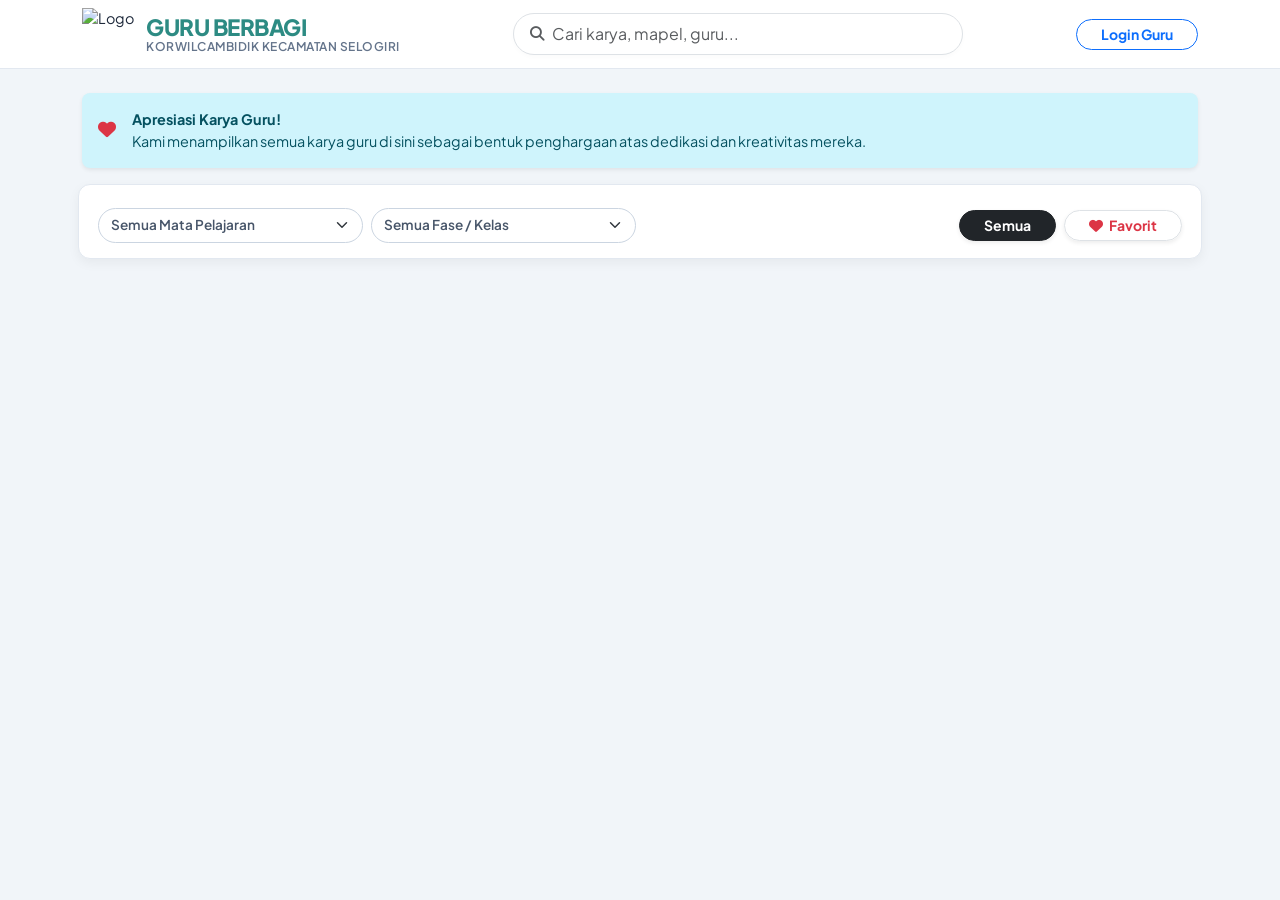
==== commit fb3a8ade: "Update print statement from 'Hello' to 'Goodbye'" ====
--- a/index.html
+++ b/index.html
@@ -1,519 +1,877 @@
 <!DOCTYPE html>
-<html lang="id" class="scroll-smooth">
+<html lang="id">
 <head>
-    <meta charset="UTF-8">
-    <meta name="viewport" content="width=device-width, initial-scale=1.0, maximum-scale=1.0, user-scalable=no">
-    
-    <meta name="theme-color" content="#f8fafc">
-    <meta name="description" content="Portal Pendidikan Selogiri">
-    <title>Guru Berbagi</title>
-    
-    <link rel="manifest" href="manifest.json">
-    <link rel="icon" type="image/png" href="https://raw.githubusercontent.com/slg-timkreatif/app/refs/heads/main/1768315347206.png">
-    <link rel="apple-touch-icon" href="https://raw.githubusercontent.com/slg-timkreatif/app/refs/heads/main/1768315347206.png">
-
-    <script src="https://cdn.tailwindcss.com"></script>
-    <script>
-        tailwind.config = {
-            darkMode: 'class', 
-            theme: { extend: { colors: { darkbg: '#0f172a', darkcard: '#1e293b' }, fontFamily: { sans: ['Plus Jakarta Sans', 'sans-serif'] } } }
+  <meta charset="utf-8">
+  <meta name="viewport" content="width=device-width, initial-scale=1">
+  <title>Guru Berbagi - Selogiri</title>
+  
+  <!-- CSS Framework: Bootstrap 5 -->
+  <link rel="stylesheet" href="https://cdn.jsdelivr.net/npm/bootstrap@5.3.0/dist/css/bootstrap.min.css">
+  <!-- Icons: FontAwesome -->
+  <link rel="stylesheet" href="https://cdnjs.cloudflare.com/ajax/libs/font-awesome/6.4.0/css/all.min.css">
+  
+  <style>
+    @import url('https://fonts.googleapis.com/css2?family=Plus+Jakarta+Sans:wght@400;500;600;700;800&display=swap');
+    
+    :root { 
+      --primary: #2D8B83; 
+      --primary-dark: #1F6660;
+      --accent: #f59e0b;
+      --bg-body: #f1f5f9; 
+      --text-main: #1e293b;
+      --text-muted: #64748b;
+      --card-shadow: 0 4px 12px rgba(0, 0, 0, 0.05);
+    }
+
+    body { background-color: var(--bg-body); font-family: 'Plus Jakarta Sans', sans-serif; color: var(--text-main); font-size: 0.9rem; padding-bottom: 80px; }
+
+    /* NAVBAR & LAYOUT */
+    .navbar { z-index: 1000; position: sticky; top: 0; background: #fff; border-bottom: 1px solid #e2e8f0; }
+    .fade-in { animation: fadeIn 0.5s ease-in-out; }
+    @keyframes fadeIn { from { opacity: 0; transform: translateY(10px); } to { opacity: 1; transform: translateY(0); } }
+
+    .brand-container { display: flex; align-items: center; gap: 12px; }
+    .brand-text { display: flex; flex-direction: column; justify-content: center; line-height: 1.1; }
+    .brand-main { font-weight: 800; color: var(--primary); font-size: 1.4rem; letter-spacing: -0.5px; }
+    .brand-sub { font-weight: 600; color: var(--text-muted); font-size: 0.75rem; text-transform: uppercase; letter-spacing: 0.5px; }
+
+    /* FILTERS AREA */
+    .filter-container { background: #fff; border-radius: 12px; padding: 15px; margin-bottom: 20px; border: 1px solid #e2e8f0; box-shadow: var(--card-shadow); }
+    .form-select-filter { border-radius: 20px; border: 1px solid #cbd5e1; font-size: 0.85rem; font-weight: 600; color: #475569; }
+    .form-select-filter:focus { border-color: var(--primary); box-shadow: 0 0 0 2px rgba(45, 139, 131, 0.2); }
+
+    /* CARD SYSTEM */
+    .card-karya { 
+      background: #fff; border: 1px solid #fff; border-radius: 16px; 
+      overflow: hidden; height: 100%; display: flex; flex-direction: column; 
+      transition: all 0.2s ease-in-out; position: relative;
+      box-shadow: var(--card-shadow);
+    }
+    .card-karya:hover { transform: translateY(-4px); box-shadow: 0 20px 25px -5px rgba(0, 0, 0, 0.1); border-color: var(--primary); }
+    
+    .card-thumb { 
+      height: 150px; position: relative; overflow: hidden; 
+      display: flex; align-items: center; justify-content: center; 
+      background: #e2e8f0; color: #fff;
+    }
+    
+    .view-badge { position: absolute; bottom: 8px; left: 8px; background: rgba(0,0,0,0.6); color: white; backdrop-filter: blur(2px); font-size: 0.65rem; padding: 2px 8px; border-radius: 6px; z-index: 5; font-weight: 700; }
+    
+    .badge-approved { position: absolute; bottom: 8px; right: 8px; color: #38bdf8; background: white; border-radius: 50%; width: 24px; height: 24px; display: flex; align-items: center; justify-content: center; box-shadow: 0 2px 5px rgba(0,0,0,0.1); z-index: 6; }
+    
+    /* NEW: Status Pill for Owner/Admin */
+    .status-pill { position: absolute; top: 8px; left: 8px; z-index: 20; padding: 4px 10px; border-radius: 20px; font-size: 0.65rem; font-weight: 800; color:white; box-shadow: 0 2px 5px rgba(0,0,0,0.2); letter-spacing: 0.5px; }
+    
+    .kaih-compact { display: inline-flex; align-items: center; gap: 4px; font-size: 0.65rem; color: #b45309; background-color: #fffbeb; padding: 3px 8px; border-radius: 20px; font-weight: 700; margin-top: 6px; border: 1px solid #fcd34d; width: fit-content; }
+
+    .btn-wishlist { position: absolute; top: 8px; right: 8px; z-index: 10; border: none; background: rgba(255,255,255,0.9); width: 32px; height: 32px; border-radius: 50%; display: flex; align-items: center; justify-content: center; box-shadow: 0 2px 4px rgba(0,0,0,0.1); color: #94a3b8; transition: 0.2s; cursor: pointer; }
+    .btn-wishlist:hover, .btn-wishlist.active { color: #ef4444; transform: scale(1.1); }
+
+    .card-body-mp { padding: 16px; flex-grow: 1; display: flex; flex-direction: column; }
+    .mp-tags { display: flex; flex-wrap: wrap; gap: 4px; margin-bottom: 6px; }
+    .badge-pill { font-size: 0.65rem; font-weight: 700; padding: 3px 8px; border-radius: 6px; }
+    .bg-soft-teal { background: #e0f2f1; color: #00695c; } 
+    .bg-soft-blue { background: #e0f7fa; color: #0277bd; border: 1px solid #b3e5fc; } 
+    .bg-soft-purple { background: #f3e5f5; color: #7b1fa2; border: 1px solid #e1bee7; } 
+    .mp-title { font-weight: 800; font-size: 1rem; line-height: 1.35; margin-bottom: 2px; color: var(--text-main); display: -webkit-box; -webkit-line-clamp: 2; -webkit-box-orient: vertical; overflow: hidden; height: 2.7em; }
+    
+    .guru-info { display: flex; align-items: center; gap: 10px; margin-top: auto; padding-top: 12px; border-top: 1px dashed #e2e8f0; }
+    .guru-avatar { width: 32px; height: 32px; background: #e2e8f0; border-radius: 50%; display: flex; align-items: center; justify-content: center; font-weight: 800; font-size: 0.8rem; color: #64748b; }
+    
+    /* NEW: Feedback Box for Owner */
+    .feedback-box { background: #fff1f2; border: 1px solid #fecdd3; border-radius: 8px; padding: 8px 10px; margin-top: 8px; font-size: 0.75rem; color: #9f1239; line-height: 1.3; }
+    .feedback-box i { color: #e11d48; margin-right: 4px; }
+
+    .action-row { margin-top: 12px; display: flex; gap: 8px; position: relative; z-index: 5; }
+    .btn-open { background: var(--primary); color: white; border: none; padding: 8px 0; border-radius: 8px; font-weight: 700; font-size: 0.8rem; flex-grow: 1; transition: 0.2s; box-shadow: 0 4px 6px rgba(45, 139, 131, 0.2); }
+    .btn-open:hover { background: var(--primary-dark); transform: translateY(-1px); }
+    .btn-icon { width: 36px; background: #fff; border: 1px solid #cbd5e1; border-radius: 8px; color: #475569; display: flex; align-items: center; justify-content: center; transition: 0.2s; cursor: pointer; }
+    .btn-icon:hover { background: #f8fafc; color: #0f172a; border-color: #94a3b8; }
+    .btn-icon.danger:hover { color: #ef4444; border-color: #ef4444; background: #fef2f2; }
+
+    /* FILTERS & ADMIN */
+    .btn-filter-my { background: #ffffff; color: var(--primary); border: 1px solid var(--primary); }
+    .btn-filter-my:hover, .btn-filter-my.active { background: var(--primary); color: white; }
+    
+    .dashboard-header { background: #fff; padding: 20px; border-radius: 16px; border: 1px solid #e2e8f0; margin-bottom: 24px; display: flex; justify-content: space-between; align-items: center; box-shadow: 0 2px 5px rgba(0,0,0,0.02); }
+    
+    .stat-grid { display: grid; grid-template-columns: repeat(auto-fit, minmax(220px, 1fr)); gap: 20px; margin-bottom: 24px; }
+    .stat-widget { position: relative; overflow: hidden; padding: 24px; border-radius: 16px; border: none; color: white; box-shadow: 0 10px 15px -3px rgba(0,0,0,0.1); transition: transform 0.2s; }
+    .stat-widget:hover { transform: translateY(-5px); }
+    
+    .stat-total { background: linear-gradient(135deg, #3b82f6 0%, #2563eb 100%); }
+    .stat-approved { background: linear-gradient(135deg, #10b981 0%, #059669 100%); }
+    .stat-pending { background: linear-gradient(135deg, #f59e0b 0%, #d97706 100%); }
+    .stat-users { background: linear-gradient(135deg, #64748b 0%, #475569 100%); }
+
+    .stat-val { font-size: 2.5rem; font-weight: 800; line-height: 1; margin-bottom: 4px; position: relative; z-index: 2; }
+    .stat-label { font-size: 0.8rem; font-weight: 600; opacity: 0.9; text-transform: uppercase; letter-spacing: 0.5px; position: relative; z-index: 2; }
+    .stat-icon-bg { position: absolute; right: -10px; bottom: -10px; font-size: 5rem; opacity: 0.2; transform: rotate(-15deg); z-index: 1; }
+    
+    .pretty-table { width: 100%; border-collapse: collapse; }
+    .pretty-table thead th { background: #f8fafc; color: #64748b; font-size: 0.7rem; font-weight: 800; text-transform: uppercase; padding: 16px; border-bottom: 2px solid #e2e8f0; letter-spacing: 0.5px; }
+    .pretty-table tbody td { padding: 14px 16px; vertical-align: middle; border-bottom: 1px solid #f1f5f9; font-size: 0.85rem; }
+    
+    .avatar-circle { width: 36px; height: 36px; border-radius: 50%; background: #e0f2f1; color: var(--primary); display: flex; align-items: center; justify-content: center; font-weight: 800; font-size: 0.9rem; }
+    .btn-soft { width: 34px; height: 34px; border-radius: 10px; display: inline-flex; align-items: center; justify-content: center; border: none; transition: 0.2s; margin-left: 4px; }
+    .btn-soft-primary { background: #e0f2f1; color: #00695c; }
+    .btn-soft-primary:hover { background: var(--primary); color: white; transform: translateY(-2px); }
+    .btn-soft-danger { background: #fee2e2; color: #991b1b; }
+    .btn-soft-danger:hover { background: #ef4444; color: white; transform: translateY(-2px); }
+
+    /* RANKING */
+    .rank-badge { width: 30px; height: 30px; display: flex; align-items: center; justify-content: center; border-radius: 50%; font-weight: 800; font-size: 0.8rem; }
+    .rank-1 { background: #fef3c7; color: #d97706; border: 1px solid #fcd34d; }
+    .rank-2 { background: #f1f5f9; color: #64748b; border: 1px solid #cbd5e1; }
+    .rank-3 { background: #fff7ed; color: #c2410c; border: 1px solid #fdba74; }
+    .rank-other { background: #f8fafc; color: #94a3b8; font-size: 0.75rem; }
+
+    .d-none { display: none !important; }
+    .admin-only { display: none !important; } 
+    .fab-add { position: fixed; bottom: 30px; right: 30px; width: 60px; height: 60px; border-radius: 20px; background: #1e293b; color: white; border: none; font-size: 1.5rem; box-shadow: 0 10px 25px -5px rgba(0, 0, 0, 0.3); transition: 0.3s; display: flex; align-items: center; justify-content: center; z-index: 1020; }
+    .fab-add:hover { transform: scale(1.1) rotate(90deg); background: var(--primary); }
+
+    /* PREVIEW OVERLAY */
+    #previewOverlay { position: fixed; top: 0; left: 0; width: 100%; height: 100%; background: #000; display: none; flex-direction: column; z-index: 20000; }
+    .preview-head { background: #111; padding: 12px 20px; display: flex; justify-content: space-between; align-items: center; color: white; border-bottom: 1px solid #333; flex-shrink: 0; position: relative; opacity: 1; transition: opacity 0.3s ease; }
+    #previewOverlay:fullscreen .preview-head { position: absolute; top: 0; left: 0; width: 100%; background: rgba(0,0,0,0.8); border-bottom: none; z-index: 20001; opacity: 0; }
+    #previewOverlay:fullscreen .preview-head:hover { opacity: 1; }
+    #floatingExitBtn { position: fixed; top: 20px; right: 20px; z-index: 20002; background: rgba(220, 38, 38, 0.8); color: white; border: none; width: 50px; height: 50px; border-radius: 50%; display: none; align-items: center; justify-content: center; box-shadow: 0 4px 15px rgba(0,0,0,0.5); backdrop-filter: blur(4px); transition: 0.3s; cursor: pointer; }
+    #floatingExitBtn:hover { background: rgba(220, 38, 38, 1); transform: scale(1.1); }
+    #previewOverlay:fullscreen #floatingExitBtn { display: flex; animation: popIn 0.5s cubic-bezier(0.175, 0.885, 0.32, 1.275); }
+    @keyframes popIn { from { transform: scale(0); opacity: 0; } to { transform: scale(1); opacity: 1; } }
+    #previewFrame { flex-grow: 1; width: 100%; height: 100%; border: none; background: #fff; }
+
+    /* MODAL */
+    .preview-box { width: 100%; height: 100%; min-height: 350px; border: 2px dashed #cbd5e1; border-radius: 12px; overflow: hidden; background: #f8fafc; position: relative; }
+    .preview-placeholder { position: absolute; top: 50%; left: 50%; transform: translate(-50%, -50%); color: #94a3b8; font-weight: 700; text-align: center; }
+    
+    .transition-all { transition: all 0.3s ease; }
+    .transition-all:hover { transform: translateY(-2px); box-shadow: 0 4px 12px rgba(45, 139, 131, 0.2) !important; }
+  </style>
+</head>
+<body>
+
+  <!-- PREVIEW OVERLAY -->
+  <div id="previewOverlay" data-url="" data-html="">
+    <button id="floatingExitBtn" onclick="tutupFullscreen()" title="Keluar Layar Penuh"><i class="fas fa-times fa-lg"></i></button>
+    <div class="preview-head" id="overlayControls">
+      <div class="fw-bold text-truncate pe-3" id="previewTitle" style="font-size:1.1rem; color:#f8fafc;">Preview</div>
+      <div class="d-flex align-items-center gap-2">
+        <button onclick="shareContent()" class="btn btn-sm btn-primary rounded-pill fw-bold px-3 d-flex align-items-center gap-1 shadow-sm"><i class="fas fa-share-alt"></i> Share</button>
+        <button id="btnFs" class="btn btn-sm btn-outline-light rounded-pill fw-bold" onclick="smartFullscreen()" title="Layar Penuh"><i class="fas fa-expand me-1"></i> FULLSCREEN</button>
+        <button class="btn btn-sm btn-danger rounded-pill fw-bold px-3" onclick="tutupPreview()">TUTUP</button>
+      </div>
+    </div>
+    <iframe id="previewFrame" allowfullscreen allow="autoplay; encrypted-media; picture-in-picture"></iframe>
+  </div>
+
+  <!-- NAVBAR -->
+  <nav class="navbar">
+    <div class="container d-flex flex-column flex-md-row gap-3 justify-content-between align-items-center">
+      <div class="brand-container">
+        <img src="https://i.imgur.com/kNgOisY.png" alt="Logo" style="height: 52px;">
+        <div class="brand-text"><div class="brand-main">GURU BERBAGI</div><div class="brand-sub">Korwilcambidik Kecamatan Selogiri</div></div>
+      </div>
+      
+      <div id="searchWrapper" class="d-flex align-items-center bg-white px-3 py-2 rounded-pill border" style="width:100%; max-width:450px; box-shadow: 0 2px 5px rgba(0,0,0,0.02);">
+        <i class="fas fa-search text-muted me-2"></i>
+        <input type="text" id="searchInput" oninput="handleSearchInput(this.value)" class="form-control border-0 p-0 shadow-none bg-transparent" placeholder="Cari karya, mapel, guru...">
+      </div>
+
+      <div class="d-flex align-items-center gap-2">
+        <button id="btnHome" class="btn btn-outline-secondary btn-sm rounded-pill fw-bold px-3 d-none" onclick="switchView('GALERI')">Kembali</button>
+        <button id="btnDashboard" class="btn btn-warning btn-sm rounded-pill fw-bold d-none shadow-sm text-dark" onclick="switchView('ADMIN')"><i class="fas fa-chart-pie me-1"></i> Dashboard</button>
+        <button id="btnLogin" class="btn btn-outline-primary btn-sm rounded-pill fw-bold px-4" onclick="loginModal()">Login Guru</button>
+        <div id="userPanel" class="d-none d-flex align-items-center gap-3">
+          <div class="text-end lh-1"><div id="uName" class="fw-bold text-dark" style="font-size:0.85rem;">User</div><div id="uRole" class="badge bg-secondary" style="font-size:0.55rem;">GURU</div></div>
+          <button onclick="logout()" class="btn btn-light btn-sm rounded-circle border text-danger" title="Logout"><i class="fas fa-power-off"></i></button>
+        </div>
+      </div>
+    </div>
+  </nav>
+
+  <!-- VIEW: GALERI -->
+  <div id="view-galeri" class="container mt-4 fade-in">
+    <div class="alert alert-info border-0 shadow-sm rounded-3 mb-4 d-flex align-items-center" role="alert">
+      <i class="fas fa-heart fa-lg me-3 text-danger"></i>
+      <div>
+        <strong>Apresiasi Karya Guru!</strong><br>
+        Kami menampilkan semua karya guru di sini sebagai bentuk penghargaan atas dedikasi dan kreativitas mereka.
+      </div>
+    </div>
+
+    <div class="filter-container row g-2 mb-4 align-items-center">
+       <div class="col-md-3">
+         <select id="filterMapel" class="form-select form-select-filter" onchange="applyFilters()">
+            <option value="">Semua Mata Pelajaran</option>
+         </select>
+       </div>
+       <div class="col-md-3">
+         <select id="filterFase" class="form-select form-select-filter" onchange="applyFilters()">
+            <option value="">Semua Fase / Kelas</option>
+         </select>
+       </div>
+       <div class="col-md-6 d-flex justify-content-md-end gap-2">
+         <button onclick="filterSemua()" class="btn btn-sm btn-dark rounded-pill px-4 fw-bold shadow-sm">Semua</button>
+         <button id="btnFilterMy" onclick="filterSaya()" class="btn btn-sm btn-filter-my rounded-pill px-4 fw-bold shadow-sm d-none"><i class="fas fa-user-edit me-1"></i> Karya Saya</button>
+         <button onclick="filterSimpanan()" class="btn btn-sm btn-white border rounded-pill px-4 fw-bold text-danger shadow-sm"><i class="fas fa-heart me-1"></i> Favorit</button>
+       </div>
+    </div>
+
+    <div id="loader" class="text-center py-5"><div class="spinner-border text-primary"></div></div>
+    
+    <div id="galeri-container" class="row gx-3 gx-md-4 gy-4"></div>
+    
+    <div id="loadMoreContainer" class="text-center mt-5 d-none">
+       <button onclick="loadMoreItems()" class="btn btn-outline-primary rounded-pill px-4 fw-bold shadow-sm transition-all">
+         Muat Lebih Banyak <i class="fas fa-chevron-down ms-1"></i>
+       </button>
+       <div class="small text-muted mt-2" id="loadMoreInfo"></div>
+    </div>
+  </div>
+
+  <!-- VIEW: ADMIN DASHBOARD -->
+  <div id="view-admin" class="container mt-4 d-none">
+    <div class="dashboard-header">
+      <div><h4 class="fw-800 mb-0 text-dark">Dashboard Admin</h4><small class="text-muted">Kelola data dan kurasi karya guru</small></div>
+      <div id="adminRoleBadge" class="badge bg-primary px-3 py-2 rounded-pill">ROLE</div>
+    </div>
+    
+    <div class="stat-grid">
+      <div class="stat-widget stat-total"><div class="stat-val" id="statTotal">0</div><div class="stat-label">Total Karya</div><i class="fas fa-layer-group stat-icon-bg"></i></div>
+      <div class="stat-widget stat-approved"><div class="stat-val" id="statApproved">0</div><div class="stat-label">Disetujui</div><i class="fas fa-check-double stat-icon-bg"></i></div>
+      <div class="stat-widget stat-pending"><div class="stat-val" id="statPending">0</div><div class="stat-label">Menunggu</div><i class="fas fa-clock stat-icon-bg"></i></div>
+      <div class="stat-widget stat-users admin-only"><div class="stat-val" id="statUsers">0</div><div class="stat-label">Guru Terdaftar</div><i class="fas fa-users stat-icon-bg"></i></div>
+    </div>
+    
+    <div class="bg-white p-4 border rounded-4 shadow-sm">
+      <ul class="nav nav-tabs mb-4 border-bottom-0" id="adminTabs">
+        <li class="nav-item"><button class="nav-link active fw-bold border" data-bs-toggle="tab" data-bs-target="#tab-media">Kurasi Karya</button></li>
+        <li class="nav-item admin-only ms-2"><button class="nav-link fw-bold border" data-bs-toggle="tab" data-bs-target="#tab-users" onclick="loadUserList()">Manajemen Akun</button></li>
+        <li class="nav-item admin-only ms-2"><button class="nav-link fw-bold border" data-bs-toggle="tab" data-bs-target="#tab-rank-school" onclick="loadSchoolStats()">Top Sekolah</button></li>
+        <li class="nav-item admin-only ms-2"><button class="nav-link fw-bold border" data-bs-toggle="tab" data-bs-target="#tab-rank-teacher" onclick="loadTeacherStats()">Top Guru</button></li>
+      </ul>
+
+      <div class="tab-content">
+        <div class="tab-pane fade show active" id="tab-media">
+          <input type="text" class="form-control rounded-pill px-4 mb-3 border-secondary bg-light" placeholder="Cari karya di database..." oninput="searchAdminTable(this.value)">
+          <div class="table-responsive rounded-3 border">
+            <table class="table pretty-table table-hover align-middle mb-0">
+              <thead><tr><th class="ps-3">INFO KARYA</th><th>GURU</th><th class="text-center">STATUS</th><th class="text-center">AKSI</th></tr></thead>
+              <tbody id="tableMedia"></tbody>
+            </table>
+          </div>
+        </div>
+        
+        <div class="tab-pane fade" id="tab-users">
+          <div class="d-flex justify-content-between align-items-center mb-3">
+            <h6 class="fw-bold text-muted mb-0 ps-2">Daftar Guru Terdaftar</h6>
+            <button class="btn btn-primary btn-sm rounded-pill fw-bold px-4 shadow-sm" onclick="resetUserForm(); showModalInputUser()"><i class="fas fa-plus me-2"></i>Tambah Guru</button>
+          </div>
+          <div class="table-container table-responsive rounded-3 border">
+            <table class="table pretty-table table-hover align-middle mb-0">
+              <thead><tr><th class="ps-4">NAMA GURU</th><th class="text-center">PRODUKTIVITAS</th><th>PIN AKSES</th><th>PERAN</th><th class="text-center">AKSI</th></tr></thead>
+              <tbody id="tableUsers"></tbody>
+            </table>
+          </div>
+        </div>
+
+        <div class="tab-pane fade" id="tab-rank-school">
+           <div class="d-flex justify-content-between align-items-center mb-3">
+              <h6 class="fw-bold text-muted mb-0 ps-2">🏆 Peringkat Satuan Pendidikan</h6>
+              <button class="btn btn-outline-success btn-sm rounded-pill fw-bold px-3" onclick="loadSchoolStats()"><i class="fas fa-sync-alt me-1"></i> Refresh</button>
+           </div>
+           <div class="table-responsive rounded-3 border">
+              <table class="table pretty-table table-hover align-middle mb-0">
+                 <thead class="bg-light">
+                    <tr>
+                       <th class="text-center" style="width: 50px;">#</th>
+                       <th class="ps-3">SATUAN PENDIDIKAN</th>
+                       <th class="text-center">JML GURU</th>
+                       <th class="text-center">TOTAL KARYA</th>
+                       <th class="text-center">PERSENTASE</th>
+                    </tr>
+                 </thead>
+                 <tbody id="tableRankSchool"></tbody>
+              </table>
+           </div>
+        </div>
+
+        <div class="tab-pane fade" id="tab-rank-teacher">
+           <div class="d-flex justify-content-between align-items-center mb-3">
+              <h6 class="fw-bold text-muted mb-0 ps-2">🥇 Top Kontributor Guru (100 Teratas)</h6>
+              <button class="btn btn-outline-success btn-sm rounded-pill fw-bold px-3" onclick="loadTeacherStats()"><i class="fas fa-sync-alt me-1"></i> Refresh</button>
+           </div>
+           <div class="table-responsive rounded-3 border">
+              <table class="table pretty-table table-hover align-middle mb-0">
+                 <thead class="bg-light">
+                    <tr>
+                       <th class="text-center" style="width: 50px;">#</th>
+                       <th class="ps-3">NAMA GURU</th>
+                       <th class="ps-3">UNIT KERJA</th>
+                       <th class="text-center">TOTAL KARYA</th>
+                       <th class="text-center">MEDALI</th>
+                    </tr>
+                 </thead>
+                 <tbody id="tableRankTeacher"></tbody>
+              </table>
+           </div>
+        </div>
+
+      </div>
+    </div>
+  </div>
+
+  <button id="btnAdd" class="fab-add d-none" onclick="resetForm(); showModalInput()"><i class="fas fa-plus"></i></button>
+
+  <!-- MODAL: INPUT/EDIT KARYA -->
+  <div class="modal fade" id="modalInput" tabindex="-1">
+    <div class="modal-dialog modal-xl modal-dialog-centered modal-dialog-scrollable">
+      <div class="modal-content rounded-4 border-0 shadow">
+        <div class="modal-header border-bottom bg-light py-3"><h5 class="fw-bold text-primary mb-0"><i class="fas fa-cloud-upload-alt me-2"></i>Bagikan Karya</h5><button type="button" class="btn-close" data-bs-dismiss="modal"></button></div>
+        <div class="modal-body p-4 bg-white">
+          <form id="modalForm">
+            <input type="hidden" id="formMode" value="ADD"><input type="hidden" id="editRowIdx">
+            <div class="row h-100">
+              <div class="col-lg-7 modal-left-col border-end pe-4">
+                <div id="feedbackAlert" class="alert alert-warning d-none mb-3 border-warning">
+                   <div class="fw-bold text-warning small mb-1"><i class="fas fa-comment-dots me-2"></i>CATATAN MODERATOR (Perlu Revisi):</div>
+                   <div id="feedbackMsg" class="small text-dark fw-bold"></div>
+                </div>
+                <div class="mb-3"><label class="small fw-bold mb-1 text-muted">Judul Media <span class="text-danger">*</span></label><input type="text" id="inJudul" class="form-control fw-bold bg-light" placeholder="Judul karya..."></div>
+                <div class="row">
+                  <div class="col-md-6 mb-3"><label class="small fw-bold mb-1 text-muted">Mata Pelajaran <span class="text-danger">*</span></label><select id="inMapel" class="form-select" onchange="checkDropdown('inMapel','manMapel',this.value)"></select><input type="text" id="manMapel" class="form-control mt-2 d-none" placeholder="Tulis mapel..." required></div>
+                  <div class="col-md-6 mb-3"><label class="small fw-bold mb-1 text-muted">Jenis Media <span class="text-danger">*</span></label><select id="inJenis" class="form-select" onchange="checkDropdown('inJenis','manJenis',this.value)"></select><input type="text" id="manJenis" class="form-control mt-2 d-none" placeholder="Tulis jenis..." required></div>
+                </div>
+                <div class="row">
+                  <div class="col-md-6 mb-3"><label class="small fw-bold mb-1 text-muted">Fase / Kelas</label><select id="inFase" class="form-select"></select></div>
+                  <div class="col-md-6 mb-3"><label class="small fw-bold mb-1 text-muted">Semester</label><select id="inSem" class="form-select"></select></div>
+                </div>
+                <div class="bg-light p-3 rounded mb-3 border d-flex align-items-center justify-content-between">
+                  <div><label class="small fw-bold d-block text-dark">Program KAIH?</label><small class="text-muted" style="font-size:0.7rem;">Kebiasaan Anak Indonesia Hebat</small></div>
+                  <div class="d-flex align-items-center gap-2">
+                    <div id="kaihBox" class="d-none"><select id="inKaihType" class="form-select form-select-sm"></select></div>
+                    <div class="form-check form-switch"><input class="form-check-input" type="checkbox" id="checkKaih" onchange="toggleKaih(this.checked)"></div>
+                  </div>
+                </div>
+                
+                <div class="mb-3">
+                  <label class="small fw-bold mb-2 text-muted">Tipe Konten Utama</label>
+                  <select id="inputSourceType" class="form-select bg-light fw-bold" onchange="toggleInputSource(this.value)">
+                    <option value="LINK">🔗 Media Umum (Youtube / Drive / Quizizz)</option>
+                    <option value="STORY">📖 Link Storybook / Web App</option>
+                    <option value="HTML">💻 Kode Embed HTML (Prioritas)</option>
+                  </select>
+                </div>
+                
+                <div id="groupLink" class="mb-2"><label class="small fw-bold mb-1 text-muted">Link Media</label><input type="url" id="inLink" class="form-control" placeholder="Paste link disini (termasuk link Gemini)..." oninput="updateLivePreview()"><div class="form-text small text-muted">Pastikan link bisa diakses publik (Anyone with the link).</div></div>
+                <div id="groupStory" class="mb-2 d-none"><label class="small fw-bold mb-1 text-primary">Link Storybook (Gemini)</label><input type="url" id="inLinkStory" class="form-control border-primary" placeholder="Paste link Storybook disini..." oninput="updateLivePreview()"><div class="form-text small text-muted"><i class="fas fa-info-circle me-1"></i>Link ini akan otomatis dibuka di Tab Baru.</div></div>
+                <div id="groupHtml" class="mb-0 d-none"><label class="small fw-bold mb-1 text-muted">Kode Embed HTML</label><textarea id="inHtml" class="form-control small font-monospace bg-light" rows="3" placeholder="<iframe src='...'></iframe>" oninput="updateLivePreview()"></textarea></div>
+              </div>
+              <div class="col-lg-5 d-flex flex-column pt-3 pt-lg-0">
+                <label class="small fw-bold text-muted mb-2 text-center">Live Preview Thumbnail</label>
+                <div class="preview-box shadow-sm">
+                  <div class="preview-placeholder">Preview akan muncul disini</div>
+                  <iframe id="miniPreviewFrame" style="width:100%; height:100%; border:none; position:relative; z-index:2;"></iframe>
+                </div>
+              </div>
+            </div>
+          </form>
+        </div>
+        <div class="modal-footer bg-light"><button type="button" class="btn btn-outline-secondary rounded-pill fw-bold px-4" data-bs-dismiss="modal">Batal</button><button type="button" onclick="prosesSimpan()" class="btn btn-primary rounded-pill fw-bold px-5 shadow-sm">SIMPAN & TERBITKAN</button></div>
+      </div>
+    </div>
+  </div>
+
+  <!-- MODAL: USER -->
+  <div class="modal fade" id="modalUser" tabindex="-1"><div class="modal-dialog modal-dialog-centered"><div class="modal-content border-0 rounded-4 shadow"><div class="modal-header"><h5 class="fw-bold text-primary">Data Guru</h5><button class="btn-close" data-bs-dismiss="modal"></button></div><div class="modal-body"><form id="formUser"><input type="hidden" id="userMode" value="ADD"><input type="hidden" id="oldPin"><div class="mb-3"><label class="small fw-bold">Nama Lengkap</label><input type="text" id="userName" class="form-control"></div><div class="mb-3"><label class="small fw-bold">Unit Kerja (Sekolah)</label><input type="text" id="userSchool" class="form-control"></div><div class="row"><div class="col-6"><label class="small fw-bold">PIN Login</label><input type="text" id="userPin" class="form-control"></div><div class="col-6"><label class="small fw-bold">Hak Akses</label><select id="userRole" class="form-select"><option value="GURU">GURU</option><option value="MODERATOR">MODERATOR</option><option value="ADMIN">ADMIN</option></select></div></div></form></div><div class="modal-footer"><button onclick="prosesSimpanUser()" class="btn btn-primary w-100 fw-bold rounded-pill">SIMPAN DATA</button></div></div></div></div>
+  
+  <!-- MODAL: KURASI -->
+  <div class="modal fade" id="modalKurasi" tabindex="-1"><div class="modal-dialog modal-dialog-centered"><div class="modal-content border-0 rounded-4 shadow"><div class="modal-header border-bottom-0"><h5 class="fw-bold text-primary">Kurasi Karya</h5><button class="btn-close" data-bs-dismiss="modal"></button></div><div class="modal-body"><input type="hidden" id="kurasiId"><div class="mb-3"><label class="small fw-bold">Status Persetujuan</label><select id="kurasiStatus" class="form-select"><option value="BARU">BARU (Pending)</option><option value="DISETUJUI">DISETUJUI (Tampil)</option><option value="REVISI">REVISI (Perlu Perbaikan)</option></select></div><div class="mb-3"><label class="small fw-bold">Catatan / Feedback</label><textarea id="kurasiFeedback" class="form-control" rows="4" placeholder="Tulis masukan untuk guru..."></textarea></div></div><div class="modal-footer border-top-0"><button onclick="simpanKurasi()" class="btn btn-primary w-100 fw-bold rounded-pill">UPDATE STATUS</button></div></div></div></div>
+
+  <script src="https://cdn.jsdelivr.net/npm/bootstrap@5.3.0/dist/js/bootstrap.bundle.min.js"></script>
+  <script src="https://cdn.jsdelivr.net/npm/sweetalert2@11"></script>
+  
+  <script>
+    // --- KONFIGURASI ---
+    const API_URL = "https://script.google.com/macros/s/AKfycbxCTYyM2VjFQzfLKKIcYevkivH4TerMrU7jYakvJxR75_yXULW_YmKFy7nYrdBhnOAq/exec";
+    const CACHE_KEY_DATA = 'guruBerbagi_data_cache';
+    const CACHE_DURATION = 5 * 60 * 1000; // 5 Menit Cache
+
+    var STATE = { 
+        allMedia: [], filtered: [], users: [], 
+        user: { name: "Tamu", role: "GUEST", school: "-" }, 
+        settings: [],
+        displayedLimit: 12, itemsPerPage: 12 
+    };
+    
+    var ACTIVE_CONTENT = { type: null, data: null };
+    var searchTimeout = null;
+    var modalInputInstance = null;
+
+    // --- API HANDLER ---
+    async function callApi(action, payload = null) {
+      try {
+        if (action === 'read') {
+           // Implement Caching for Read
+           const cached = localStorage.getItem(CACHE_KEY_DATA);
+           if (cached) {
+               const { timestamp, data } = JSON.parse(cached);
+               if (new Date().getTime() - timestamp < CACHE_DURATION) {
+                   console.log("Serving from Cache");
+                   return data;
+               }
+           }
+           
+           // Network Call
+           var response = await fetch(API_URL + "?action=read");
+           var json = await response.json();
+           
+           if(json.status === 'success') {
+               try {
+                   localStorage.setItem(CACHE_KEY_DATA, JSON.stringify({
+                       timestamp: new Date().getTime(),
+                       data: json
+                   }));
+               } catch(e) { console.warn("Cache full"); }
+           }
+           return json;
+        } else {
+           // Write operations invalidate cache
+           if(['simpan', 'hapus', 'updateKurasi'].includes(action)) {
+               localStorage.removeItem(CACHE_KEY_DATA);
+           }
+           
+           var response = await fetch(API_URL, {
+             method: "POST",
+             body: JSON.stringify({ action: action, payload: payload })
+           });
+           return await response.json();
         }
-    </script>
-    <script src="https://unpkg.com/lucide@latest"></script>
-    <link href="https://fonts.googleapis.com/css2?family=Plus+Jakarta+Sans:wght@300;400;500;600;700;800&display=swap" rel="stylesheet">
-
-    <style>
-        body { -webkit-tap-highlight-color: transparent; }
-        ::-webkit-scrollbar { width: 4px; }
-        ::-webkit-scrollbar-track { background: transparent; }
-        ::-webkit-scrollbar-thumb { background: #94a3b8; border-radius: 10px; }
-        .fade-in { animation: fadeIn 0.6s ease-out; }
-        @keyframes fadeIn { from { opacity: 0; transform: translateY(10px); } to { opacity: 1; transform: translateY(0); } }
-        /* Background Blobs */
-        .blob { position: absolute; filter: blur(90px); z-index: -1; opacity: 0.5; animation: float 10s infinite ease-in-out alternate; }
-        .blob-1 { top: -10%; left: -10%; width: 300px; height: 300px; background: #bfdbfe; } 
-        .blob-2 { bottom: 10%; right: -10%; width: 250px; height: 250px; background: #ddd6fe; } 
-        .dark .blob-1 { background: #1e3a8a; opacity: 0.3; } 
-        .dark .blob-2 { background: #581c87; opacity: 0.3; } 
-        @keyframes float { 0% { transform: translate(0, 0); } 100% { transform: translate(20px, 40px); } }
-        /* Progress Bar Atas */
-        #top-progress { position: fixed; top: 0; left: 0; height: 3px; background: #2563eb; z-index: 9999; transition: width 0.3s; width: 0%; box-shadow: 0 0 10px #3b82f6; }
-        .sidebar-item.active { background-color: #eff6ff; color: #2563eb; border-right: 3px solid #2563eb; }
-        .dark .sidebar-item.active { background-color: #1e293b; color: #60a5fa; border-right: 3px solid #60a5fa; }
-        @media all and (display-mode: standalone) { #install-container-wrapper, #install-overlay { display: none !important; visibility: hidden !important; } }
-        @keyframes check-bounce { 0%, 100% { transform: scale(1); } 50% { transform: scale(1.2); } }
-        .animate-check { animation: check-bounce 0.5s ease-in-out; }
-    </style>
-</head>
-<body class="bg-slate-50 text-slate-800 dark:bg-darkbg dark:text-slate-200 h-screen overflow-hidden flex flex-col relative transition-colors duration-500">
-
-    <div class="blob blob-1"></div>
-    <div class="blob blob-2"></div>
-    <div id="top-progress"></div>
-
-    <div id="main-layout" class="flex h-full w-full fade-in">
+      } catch (e) { console.error("API Error:", e); return { status: "error", message: e.toString() }; }
+    }
+
+    // INIT
+    window.onload = function() { initApp(); };
+    function initApp() {
+      try { var saved = localStorage.getItem('guruBerbagiUser'); if (saved) { STATE.user = JSON.parse(saved); updateUserInterface(); } } catch(e) {}
+      loadData();
+    }
+
+    function cleanStr(str) { if(!str) return ""; return str.toString().replace(/&/g, "&amp;").replace(/</g, "&lt;").replace(/>/g, "&gt;").replace(/"/g, "&quot;").replace(/'/g, "&#039;").replace(/\n/g, " "); }
+    function softReset() { switchView('GALERI'); updateUserInterface(); loadData(); }
+
+    function updateUserInterface() {
+      document.getElementById('uName').innerText = STATE.user.name;
+      document.getElementById('uRole').innerText = STATE.user.role;
+      var isGuest = (STATE.user.role === 'GUEST');
+      document.getElementById('btnLogin').classList.toggle('d-none', !isGuest);
+      document.getElementById('userPanel').classList.toggle('d-none', isGuest);
+      
+      var btnDash = document.getElementById('btnDashboard');
+      btnDash.classList.add('d-none');
+      document.getElementById('btnAdd').classList.add('d-none');
+      document.getElementById('btnFilterMy').classList.add('d-none');
+      
+      if (!isGuest) {
+        document.getElementById('btnAdd').classList.remove('d-none');
+        document.getElementById('btnFilterMy').classList.remove('d-none');
+      }
+      if (STATE.user.role === 'ADMIN' || STATE.user.role === 'MODERATOR') {
+        btnDash.classList.remove('d-none');
+        document.getElementById('adminRoleBadge').innerText = STATE.user.role;
+        var adminOnlyEls = document.querySelectorAll('.admin-only');
+        adminOnlyEls.forEach(function(el) { 
+           el.style.setProperty('display', STATE.user.role === 'ADMIN' ? 'block' : 'none', 'important'); 
+        });
+      }
+    }
+
+    function switchView(viewName) {
+      var g = document.getElementById('view-galeri'), a = document.getElementById('view-admin'), s = document.getElementById('searchWrapper');
+      if (viewName === 'ADMIN') {
+        g.classList.add('d-none'); a.classList.remove('d-none');
+        document.getElementById('btnHome').classList.remove('d-none');
+        document.getElementById('btnDashboard').classList.add('d-none');
+        document.getElementById('btnAdd').classList.add('d-none');
+        s.style.visibility = 'hidden';
+        renderTableAdmin(STATE.allMedia);
+      } else {
+        g.classList.remove('d-none'); a.classList.add('d-none');
+        document.getElementById('btnHome').classList.add('d-none');
+        if(STATE.user.role !== 'GUEST') {
+           document.getElementById('btnDashboard').classList.toggle('d-none', !(STATE.user.role === 'ADMIN' || STATE.user.role === 'MODERATOR'));
+           document.getElementById('btnAdd').classList.remove('d-none');
+        }
+        s.style.visibility = 'visible';
+      }
+    }
+
+    function loadData() {
+      callApi('read').then(function(res) {
+        if(res && res.status === "success") {
+          STATE.allMedia = res.media; STATE.settings = res.settings;
+          populateDropdowns(); 
+          applyFilters();      
+          document.getElementById('statTotal').innerText = res.media.length;
+          document.getElementById('statPending').innerText = res.media.filter(function(i){ return i[9] === "BARU" }).length;
+          document.getElementById('statApproved').innerText = res.media.filter(function(i){ return i[9] === "DISETUJUI" }).length;
+        }
+        document.getElementById('loader').style.display = 'none';
+      });
+    }
+
+    // --- SEARCH & FILTER (DEBOUNCED) ---
+    function handleSearchInput(val) {
+        if (searchTimeout) clearTimeout(searchTimeout);
+        searchTimeout = setTimeout(() => {
+            applyFilters();
+        }, 400); // 400ms Debounce
+    }
+
+    function applyFilters() {
+      var q = document.getElementById('searchInput').value.toLowerCase();
+      var fMapel = document.getElementById('filterMapel').value;
+      var fFase = document.getElementById('filterFase').value;
+      STATE.filtered = STATE.allMedia.filter(function(i) {
+         var haystack = (i[5]+" "+i[1]+" "+i[2]+" "+i[3]+" "+i[6]+" "+i[11]).toLowerCase();
+         var matches = haystack.indexOf(q)!==-1 && ((fMapel==="") || (i[6]===fMapel)) && ((fFase==="") || (i[3]===fFase));
+         // SEMUA KARYA MUNCUL (Tanpa filter status)
+         return matches;
+      });
+      STATE.displayedLimit = STATE.itemsPerPage;
+      renderGaleri();
+    }
+
+    function loadMoreItems() { STATE.displayedLimit += STATE.itemsPerPage; renderGaleri(); }
+
+    function renderGaleri() {
+      var c = document.getElementById('galeri-container'); c.innerHTML = '';
+      var favKey = 'GB_FAV_' + (STATE.user ? STATE.user.name : 'GUEST');
+      var saved = JSON.parse(localStorage.getItem(favKey) || '[]');
+      var dataToShow = STATE.filtered.slice(0, STATE.displayedLimit);
+      
+      dataToShow.forEach(function(item) {
+        var realIndex = STATE.allMedia.indexOf(item);
+        var id = cleanStr(item[13]);
+        var status = item[9]; // BARU, REVISI, DISETUJUI
+        var feedback = cleanStr(item[12]); // Kolom Feedback
         
-        <aside class="hidden md:flex w-72 bg-white/80 dark:bg-darkcard/80 backdrop-blur-xl border-r border-slate-200/60 dark:border-slate-700/50 flex-col z-20 shadow-sm transition-colors duration-300">
-            <div class="p-8 flex flex-col items-center border-b border-slate-100 dark:border-slate-700 text-center relative">
-                <div class="relative w-20 h-20 mb-4 group cursor-pointer" onclick="openProfileModal()">
-                    <img id="sidebar-user-photo" src="https://raw.githubusercontent.com/slg-timkreatif/app/refs/heads/main/1768315347206.png" class="w-full h-full rounded-full border-4 border-white dark:border-slate-600 shadow-md object-cover transition-transform group-hover:scale-105">
-                    <div class="absolute bottom-0 right-0 w-6 h-6 bg-blue-500 rounded-full border-2 border-white dark:border-slate-700 flex items-center justify-center text-white"><i data-lucide="pencil" class="w-3 h-3"></i></div>
-                </div>
-                <div>
-                    <h1 id="sidebar-user-name" class="font-bold text-slate-800 dark:text-white text-lg leading-tight cursor-pointer hover:text-blue-600" onclick="openProfileModal()">Tamu</h1>
-                    <span id="sidebar-user-instansi" class="text-[10px] text-slate-400 font-medium tracking-wider block mt-1">Guru Berbagi</span>
-                </div>
-                <button onclick="confirmLogout()" id="btn-logout-sidebar" class="hidden mt-4 text-xs text-red-500 font-bold hover:text-red-600 flex items-center gap-1 transition"><i data-lucide="log-out" class="w-3 h-3"></i> Keluar</button>
-                <button id="btn-login-sidebar" onclick="openProfileModal()" class="mt-4 px-4 py-1.5 rounded-full bg-slate-100 dark:bg-slate-700 text-xs font-bold text-slate-600 dark:text-slate-300 hover:bg-slate-200 dark:hover:bg-slate-600 transition">Masuk / Daftar</button>
-            </div>
-            
-            <div id="sidebar-menu-list" class="p-4 space-y-2 flex-1 overflow-y-auto"></div>
-            <div class="p-6 border-t border-slate-100 dark:border-slate-700 bg-slate-50/50 dark:bg-slate-800/30" id="sidebar-footer-area"></div>
-        </aside>
-
-        <main class="flex-1 flex flex-col relative overflow-hidden">
-            <header class="bg-white/70 dark:bg-darkbg/70 backdrop-blur-md border-b border-white/20 dark:border-slate-700/30 z-10 px-6 py-4 sticky top-0 flex items-center justify-between gap-4 shadow-sm transition-colors duration-300">
-                <div class="flex items-center gap-4">
-                    <div class="md:hidden w-10 h-10 rounded-full border-2 border-white dark:border-slate-700 shadow-md overflow-hidden shrink-0 cursor-pointer" onclick="openProfileModal()">
-                        <img id="header-user-photo" src="https://raw.githubusercontent.com/slg-timkreatif/app/refs/heads/main/1768315347206.png" class="w-full h-full object-cover">
-                    </div>
-                    <div>
-                        <h2 class="font-bold text-slate-800 dark:text-white text-lg leading-tight tracking-tight">Guru Berbagi</h2>
-                        <p class="text-xs text-slate-500 dark:text-slate-400 font-medium">Portal Pendidikan Selogiri</p>
-                    </div>
-                </div>
-                <div class="flex gap-2">
-                    <button onclick="toggleDarkMode()" id="theme-btn" class="p-2.5 rounded-full bg-white/80 dark:bg-slate-800/80 text-slate-600 dark:text-yellow-400 border border-white/50 dark:border-slate-700 hover:bg-blue-50 dark:hover:bg-slate-700 transition-all active:scale-95 shadow-md"><i data-lucide="moon" class="w-5 h-5 block dark:hidden"></i><i data-lucide="sun" class="w-5 h-5 hidden dark:block"></i></button>
-                    <button onclick="forceRefresh()" id="refresh-btn" class="p-2.5 rounded-full bg-white/80 dark:bg-slate-800/80 text-slate-600 dark:text-blue-400 border border-white/50 dark:border-slate-700 hover:bg-blue-50 dark:hover:bg-slate-700 transition-all active:scale-95 shadow-md"><i data-lucide="refresh-cw" class="w-5 h-5"></i></button>
-                </div>
-            </header>
-
-            <div class="flex-1 overflow-y-auto p-5 md:p-10 scroll-smooth pb-24 md:pb-10">
-                <div class="max-w-4xl mx-auto w-full space-y-8">
-                    <div id="announcement-area" class="hidden fade-in"></div>
-                    
-                    <div class="bg-gradient-to-br from-slate-900 via-blue-900 to-slate-800 dark:from-blue-900 dark:via-slate-900 dark:to-slate-950 rounded-3xl p-8 text-white shadow-2xl shadow-blue-900/20 relative overflow-hidden group">
-                        <div class="absolute top-0 right-0 w-64 h-64 bg-blue-500 rounded-full mix-blend-overlay filter blur-3xl opacity-20 -mr-16 -mt-16"></div>
-                        <div class="absolute bottom-0 left-0 w-64 h-64 bg-purple-500 rounded-full mix-blend-overlay filter blur-3xl opacity-20 -ml-16 -mb-16"></div>
-                        <div class="relative z-10">
-                            <span class="inline-block py-1 px-3 rounded-full bg-white/10 border border-white/10 text-[10px] font-bold tracking-wider uppercase mb-3 text-blue-200">Selamat Datang</span>
-                            <h3 class="text-2xl md:text-3xl font-extrabold mb-3 tracking-tight leading-tight" id="welcome-message">Halo, Bapak/Ibu Guru!</h3>
-                            <p class="text-blue-100 text-sm leading-relaxed max-w-lg font-medium opacity-90 mb-6">Administrasi dan layanan digital dalam satu genggaman.</p>
-                            <div id="install-container-wrapper" class="hidden relative">
-                                <div class="inline-flex bg-white/10 backdrop-blur-md rounded-2xl p-1.5 border border-white/10">
-                                    <button id="install-btn" class="flex items-center gap-2 bg-white text-slate-900 font-bold py-2.5 px-5 rounded-xl shadow-lg hover:bg-blue-50 transition active:scale-95 text-sm"><i data-lucide="download" class="w-4 h-4"></i><span>Pasang Aplikasi</span></button>
-                                    <button id="close-install-btn" class="px-3 text-white/70 hover:text-white transition"><i data-lucide="x" class="w-4 h-4"></i></button>
-                                </div>
-                            </div>
-                        </div>
-                    </div>
-
-                    <div class="space-y-5">
-                        <div class="flex items-center justify-between px-1">
-                            <div class="flex items-center gap-2"><div class="w-1 h-5 bg-blue-600 dark:bg-blue-400 rounded-full"></div><p class="text-sm font-bold text-slate-700 dark:text-slate-200">Daftar Aplikasi</p></div>
-                            <span id="update-status" class="text-[10px] bg-blue-50 dark:bg-blue-900/30 text-blue-600 dark:text-blue-300 px-2 py-1 rounded-full border border-blue-100 dark:border-blue-800 hidden items-center gap-1"><span class="w-1.5 h-1.5 bg-blue-500 rounded-full animate-pulse"></span> Syncing...</span>
-                        </div>
-                        <div id="dynamic-menu-container" class="grid grid-cols-2 md:grid-cols-4 gap-4">
-                            <div class="col-span-2 bg-white/60 dark:bg-slate-800/60 rounded-3xl p-6 border border-white/50 dark:border-slate-700 shadow-sm h-32 flex items-center justify-center animate-pulse"><div class="text-slate-300 dark:text-slate-600 text-sm font-medium">Memuat data...</div></div>
-                        </div>
-                    </div>
-
-                    <div class="pt-8 border-t border-slate-200/60 dark:border-slate-700/50 text-center">
-                        <div id="footer-links-container" class="flex flex-wrap justify-center gap-3 mb-8"></div>
-                        <div class="mb-4 opacity-60"><p class="text-[10px] text-slate-500 dark:text-slate-400 font-bold uppercase tracking-widest">Tim Kreatif Selogiri &copy; 2026</p></div>
-                    </div>
-                </div>
-            </div>
-        </main>
-    </div>
-
-    <div id="profile-modal" class="fixed inset-0 z-[110] flex items-center justify-center hidden p-4">
-        <div class="absolute inset-0 bg-slate-900/80 backdrop-blur-sm" onclick="closeProfileModal()"></div>
-        <div class="bg-white dark:bg-slate-800 w-full max-w-sm rounded-3xl shadow-2xl relative z-10 p-6 transform scale-100 transition-all">
-            <div class="flex justify-between items-center mb-4">
-                <h3 class="text-lg font-bold text-slate-800 dark:text-white">Profil Guru</h3>
-                <button onclick="closeProfileModal()" class="p-2 bg-slate-100 dark:bg-slate-700 rounded-full"><i data-lucide="x" class="w-4 h-4"></i></button>
-            </div>
-            
-            <div class="bg-blue-50 dark:bg-blue-900/20 p-4 rounded-2xl mb-5 border border-blue-100 dark:border-blue-800">
-                <div class="flex items-center gap-2 mb-3">
-                    <div class="p-1.5 bg-blue-100 dark:bg-blue-800 rounded-lg text-blue-600 dark:text-blue-300"><i data-lucide="refresh-cw" class="w-4 h-4"></i></div>
-                    <label class="text-xs font-bold text-blue-700 dark:text-blue-300 uppercase tracking-wider">Sinkronisasi Data</label>
-                </div>
-                <div class="space-y-2">
-                    <input type="email" id="sync-email" class="w-full bg-white dark:bg-slate-900 border border-blue-200 dark:border-slate-700 rounded-xl px-3 py-2.5 text-xs focus:outline-none focus:ring-2 focus:ring-blue-500 placeholder-slate-400" placeholder="Email Terdaftar">
-                    <div class="flex gap-2">
-                        <input type="text" id="sync-pin" class="w-full bg-white dark:bg-slate-900 border border-blue-200 dark:border-slate-700 rounded-xl px-3 py-2.5 text-xs focus:outline-none focus:ring-2 focus:ring-blue-500 placeholder-slate-400" placeholder="PIN Anda">
-                        <button onclick="sinkronkanData()" id="btn-sync" class="bg-blue-600 text-white px-4 py-2 rounded-xl text-xs font-bold hover:bg-blue-700 transition shadow-md active:scale-95 whitespace-nowrap">Cek Data</button>
-                    </div>
-                </div>
-                <p class="text-[10px] text-blue-400 mt-2 text-center">Lupa PIN? Hubungi Admin.</p>
-            </div>
-
-            <form onsubmit="saveProfile(event)" class="space-y-4">
-                <div class="flex flex-col items-center gap-3 mb-2">
-                    <div class="relative w-20 h-20">
-                        <img id="preview-photo" src="https://raw.githubusercontent.com/slg-timkreatif/app/refs/heads/main/1768315347206.png" class="w-full h-full rounded-full border-2 border-slate-200 dark:border-slate-600 object-cover shadow-sm">
-                        <label for="photo-input" class="absolute bottom-0 right-0 bg-slate-800 text-white p-1.5 rounded-full cursor-pointer shadow-md active:scale-95 transition hover:bg-black"><i data-lucide="camera" class="w-3.5 h-3.5"></i></label>
-                        <input type="file" id="photo-input" accept="image/*" class="hidden" onchange="previewImage(this)">
-                    </div>
-                    <span class="text-[10px] text-slate-400">Upload foto terbaik Anda</span>
-                </div>
-                <div><label class="block text-xs font-bold text-slate-500 dark:text-slate-400 mb-1">Nama Lengkap</label><input type="text" id="input-nama" required class="w-full bg-slate-50 dark:bg-slate-900 border border-slate-200 dark:border-slate-700 rounded-xl px-4 py-2.5 text-sm focus:outline-none focus:ring-2 focus:ring-blue-500 dark:text-white transition" placeholder="Nama Guru"></div>
-                <div><label class="block text-xs font-bold text-slate-500 dark:text-slate-400 mb-1">Jabatan</label><input type="text" id="input-jabatan" class="w-full bg-slate-50 dark:bg-slate-900 border border-slate-200 dark:border-slate-700 rounded-xl px-4 py-2.5 text-sm focus:outline-none focus:ring-2 focus:ring-blue-500 dark:text-white transition" placeholder="Contoh: Guru Kelas"></div>
-                <div><label class="block text-xs font-bold text-slate-500 dark:text-slate-400 mb-1">Unit Kerja</label><input type="text" id="input-instansi" required class="w-full bg-slate-50 dark:bg-slate-900 border border-slate-200 dark:border-slate-700 rounded-xl px-4 py-2.5 text-sm focus:outline-none focus:ring-2 focus:ring-blue-500 dark:text-white transition" placeholder="Nama Sekolah"></div>
-                <button type="submit" class="w-full bg-slate-900 dark:bg-blue-600 text-white font-bold py-3.5 rounded-xl shadow-lg hover:scale-[1.02] transition active:scale-95 mt-2">Simpan Perubahan</button>
-            </form>
-        </div>
-    </div>
-
-    <div id="custom-dialog" class="fixed inset-0 z-[150] flex items-center justify-center hidden p-4">
-        <div class="absolute inset-0 bg-slate-900/60 backdrop-blur-sm transition-opacity opacity-0" id="dialog-backdrop"></div>
-        <div class="bg-white dark:bg-slate-800 w-full max-w-xs rounded-3xl shadow-2xl relative z-10 p-6 text-center transform scale-95 opacity-0 transition-all duration-300" id="dialog-content">
-            <div id="dialog-icon-bg" class="w-16 h-16 rounded-2xl flex items-center justify-center mx-auto mb-4 animate-bounce"><i id="dialog-icon" data-lucide="info" class="w-8 h-8 text-white"></i></div>
-            <h3 id="dialog-title" class="text-xl font-bold text-slate-800 dark:text-white mb-2">Judul</h3>
-            <p id="dialog-message" class="text-sm text-slate-500 dark:text-slate-400 mb-6 leading-relaxed">...</p>
-            <div class="grid grid-cols-2 gap-3 hidden" id="dialog-btn-confirm-group">
-                <button onclick="closeCustomDialog()" class="w-full bg-slate-100 dark:bg-slate-700 text-slate-600 dark:text-slate-300 font-bold py-3 rounded-xl hover:bg-slate-200 dark:hover:bg-slate-600 transition">Batal</button>
-                <button id="btn-dialog-yes" class="w-full bg-red-500 text-white font-bold py-3 rounded-xl shadow-lg hover:bg-red-600 transition active:scale-95">Ya</button>
-            </div>
-            <button id="btn-dialog-ok" onclick="closeCustomDialog()" class="w-full bg-blue-600 text-white font-bold py-3 rounded-xl shadow-lg hover:bg-blue-700 transition active:scale-95 hidden">Mengerti</button>
-        </div>
-    </div>
-
-    <div id="update-modal" class="fixed inset-0 z-[100] flex items-center justify-center hidden p-4"><div class="absolute inset-0 bg-slate-900/80 backdrop-blur-sm"></div><div class="bg-white dark:bg-slate-800 w-full max-w-xs rounded-3xl shadow-2xl relative z-10 p-6 text-center transform scale-100 transition-all"><div class="w-16 h-16 bg-blue-100 dark:bg-blue-900/30 text-blue-600 dark:text-blue-400 rounded-2xl flex items-center justify-center mx-auto mb-4 animate-bounce"><i data-lucide="download-cloud" class="w-8 h-8"></i></div><h3 class="text-xl font-bold text-slate-800 dark:text-white mb-2">Update Tersedia!</h3><p class="text-sm text-slate-500 dark:text-slate-400 mb-6 leading-relaxed">Versi terbaru aplikasi sudah siap.</p><div class="space-y-3"><button onclick="applyUpdate()" class="w-full bg-blue-600 text-white font-bold py-3.5 rounded-xl shadow-lg hover:bg-blue-700 transition active:scale-95">Update Sekarang</button><button onclick="closeUpdateModal()" class="w-full bg-transparent text-slate-400 font-semibold py-2 text-sm hover:text-slate-600 dark:hover:text-slate-200 transition">Nanti Saja</button></div></div></div>
-    <div id="info-modal" class="fixed inset-0 z-[90] flex items-center justify-center hidden p-4"><div class="absolute inset-0 bg-slate-900/70 backdrop-blur-sm" onclick="closeInfoModal()"></div><div class="bg-white dark:bg-slate-800 w-full max-w-sm rounded-3xl shadow-2xl relative z-10 overflow-hidden transform scale-100 transition-all"><div id="info-image-container" class="w-full h-48 bg-slate-100 dark:bg-slate-700 hidden"><img id="info-image" class="w-full h-full object-cover"></div><div class="p-6 text-center"><div class="w-12 h-12 bg-purple-100 dark:bg-purple-900/30 text-purple-600 dark:text-purple-400 rounded-2xl flex items-center justify-center mx-auto mb-4" id="info-icon-wrapper"><i data-lucide="bell-ring" class="w-6 h-6"></i></div><h3 id="info-title" class="text-lg font-bold text-slate-800 dark:text-white mb-2">Informasi</h3><p id="info-desc" class="text-sm text-slate-500 dark:text-slate-400 mb-6 leading-relaxed">...</p><button onclick="closeInfoModal()" class="w-full bg-slate-100 dark:bg-slate-700 text-slate-700 dark:text-slate-200 font-bold py-3 rounded-xl hover:bg-slate-200 dark:hover:bg-slate-600 transition">Tutup / Mengerti</button></div></div></div>
-    <button onclick="toggleFeedbackModal()" class="fixed bottom-6 right-6 z-40 bg-slate-900 dark:bg-blue-600 text-white p-4 rounded-2xl shadow-2xl shadow-slate-900/30 dark:shadow-blue-600/30 hover:scale-105 active:scale-95 transition-all duration-300 group flex items-center justify-center border border-slate-700 dark:border-blue-500"><i data-lucide="message-square-plus" class="w-6 h-6"></i></button>
-    <div id="feedback-modal" class="fixed inset-0 z-50 flex items-center justify-center hidden p-4"><div class="absolute inset-0 bg-slate-900/60 backdrop-blur-sm transition-opacity" onclick="toggleFeedbackModal()"></div><div class="bg-white dark:bg-slate-800 w-full max-w-md rounded-3xl shadow-2xl relative z-10 overflow-hidden transform transition-all duration-300 scale-95 opacity-0" id="feedback-content"><div class="bg-slate-50 dark:bg-slate-900/50 p-6 border-b border-slate-100 dark:border-slate-700 flex justify-between items-center"><div><h3 class="text-lg font-bold text-slate-800 dark:text-white">Pusat Bantuan</h3><p class="text-slate-400 text-xs">Kami siap mendengar masukan Anda.</p></div><button onclick="toggleFeedbackModal()" class="bg-white dark:bg-slate-700 p-2 rounded-full border border-slate-200 dark:border-slate-600 text-slate-400 hover:text-slate-800 dark:hover:text-white transition"><i data-lucide="x" class="w-5 h-5"></i></button></div><div class="p-6 space-y-4"><form id="feedback-form" onsubmit="submitFeedback(event)"><div class="grid grid-cols-2 gap-3"><label class="cursor-pointer"><input type="radio" name="tipe" value="Saran" class="peer sr-only" checked><div class="p-3 rounded-xl border border-slate-200 dark:border-slate-600 bg-white dark:bg-slate-700 text-center text-xs font-bold text-slate-500 dark:text-slate-300 peer-checked:border-blue-500 peer-checked:bg-blue-50 dark:peer-checked:bg-blue-900/30 peer-checked:text-blue-600 dark:peer-checked:text-blue-400 transition">💡 Saran</div></label><label class="cursor-pointer"><input type="radio" name="tipe" value="Bug" class="peer sr-only"><div class="p-3 rounded-xl border border-slate-200 dark:border-slate-600 bg-white dark:bg-slate-700 text-center text-xs font-bold text-slate-500 dark:text-slate-300 peer-checked:border-red-500 peer-checked:bg-red-50 dark:peer-checked:bg-red-900/30 peer-checked:text-red-600 dark:peer-checked:text-red-400 transition">🐞 Error</div></label></div><textarea name="pesan" required rows="3" class="w-full bg-slate-50 dark:bg-slate-900 border border-slate-200 dark:border-slate-700 rounded-xl px-4 py-3 text-sm focus:outline-none focus:ring-2 focus:ring-blue-500 transition resize-none dark:text-white" placeholder="Tulis pesan Anda..."></textarea><div id="identity-group" class="grid grid-cols-2 gap-3"><input type="text" name="nama" class="w-full bg-slate-50 dark:bg-slate-900 border border-slate-200 dark:border-slate-700 rounded-xl px-4 py-3 text-sm focus:outline-none focus:ring-2 focus:ring-blue-500 dark:text-white" placeholder="Nama Anda"><input type="tel" name="kontak" class="w-full bg-slate-50 dark:bg-slate-900 border border-slate-200 dark:border-slate-700 rounded-xl px-4 py-3 text-sm focus:outline-none focus:ring-2 focus:ring-blue-500 dark:text-white" placeholder="No. WA"></div><div class="flex items-center justify-between pt-2"><label class="flex items-center gap-2 cursor-pointer select-none"><input type="checkbox" id="anonim-check" onchange="toggleAnonim()" class="w-4 h-4 rounded text-slate-600 dark:bg-slate-700 border-slate-300 dark:border-slate-600"><span class="text-sm text-slate-600 dark:text-slate-400 font-medium">Anonim</span></label><div class="flex gap-1" id="star-container"><input type="hidden" name="rating" id="rating-input" value="5"><button type="button" onclick="setRating(1)" class="text-yellow-400"><i data-lucide="star" class="w-6 h-6 fill-current"></i></button><button type="button" onclick="setRating(2)" class="text-yellow-400"><i data-lucide="star" class="w-6 h-6 fill-current"></i></button><button type="button" onclick="setRating(3)" class="text-yellow-400"><i data-lucide="star" class="w-6 h-6 fill-current"></i></button><button type="button" onclick="setRating(4)" class="text-yellow-400"><i data-lucide="star" class="w-6 h-6 fill-current"></i></button><button type="button" onclick="setRating(5)" class="text-yellow-400"><i data-lucide="star" class="w-6 h-6 fill-current"></i></button></div></div><button type="submit" id="btn-submit-fb" class="w-full mt-4 bg-slate-900 dark:bg-blue-600 text-white font-bold py-4 rounded-xl shadow-lg hover:scale-[1.02] transition active:scale-95 flex justify-center items-center gap-2"><span>Kirim Masukan</span><i data-lucide="send" class="w-4 h-4"></i></button></form></div></div></div>
-    <div id="submenu-overlay" class="fixed inset-0 z-50 flex items-end justify-center hidden"><div class="absolute inset-0 bg-slate-900/60 backdrop-blur-sm transition-opacity opacity-0" id="submenu-backdrop" onclick="closeSubmenu()"></div><div class="bg-white dark:bg-slate-800 w-full max-w-lg mx-auto rounded-t-[2rem] shadow-2xl relative z-10 transform translate-y-full transition-transform duration-300 flex flex-col max-h-[85vh]" id="submenu-sheet"><div class="w-full flex justify-center pt-3 pb-1" onclick="closeSubmenu()"><div class="w-16 h-1.5 bg-slate-200/80 dark:bg-slate-600 rounded-full"></div></div><div class="px-8 py-5 border-b border-slate-100 dark:border-slate-700 flex items-center justify-between"><div><h3 id="submenu-title" class="text-xl font-bold text-slate-800 dark:text-white tracking-tight">Menu</h3><p class="text-sm text-slate-400 font-medium">Pilih layanan di bawah</p></div><button onclick="closeSubmenu()" class="bg-slate-100 dark:bg-slate-700 p-2.5 rounded-full text-slate-500 dark:text-slate-300 hover:bg-slate-200 dark:hover:bg-slate-600 transition"><i data-lucide="x" class="w-6 h-6"></i></button></div><div id="submenu-list" class="p-6 overflow-y-auto space-y-3 pb-10"></div></div></div>
-    <div id="install-overlay" class="pwa-only-browser fixed inset-0 z-50 flex items-end justify-center hidden"><div class="absolute inset-0 bg-slate-900/80 backdrop-blur-sm transition-opacity opacity-0" id="install-backdrop"></div><div class="bg-white dark:bg-slate-800 w-full max-w-md mx-auto rounded-t-3xl p-8 shadow-2xl relative z-10 transform translate-y-full transition-transform duration-300" id="install-sheet"><div class="text-center mb-8"><div class="w-20 h-20 bg-white dark:bg-slate-700 rounded-3xl flex items-center justify-center mx-auto mb-5 border border-slate-100 dark:border-slate-600 shadow-xl"><img src="https://raw.githubusercontent.com/slg-timkreatif/app/refs/heads/main/1768315347206.png" class="w-16 h-16 rounded-2xl"></div><h3 class="text-2xl font-extrabold text-slate-900 dark:text-white mb-2">Pasang Aplikasi</h3><p class="text-slate-500 dark:text-slate-400 font-medium leading-relaxed px-2">Dapatkan pengalaman terbaik.</p></div><div class="space-y-3"><button id="btn-install-now" class="w-full bg-blue-600 text-white font-bold py-4 rounded-2xl shadow-lg shadow-blue-300/50 hover:bg-blue-700 hover:scale-[1.02] transition active:scale-95 flex items-center justify-center gap-3"><i data-lucide="download" class="w-5 h-5"></i>Pasang Sekarang</button><button id="btn-later" class="w-full bg-slate-50 dark:bg-slate-700 text-slate-500 dark:text-slate-300 font-bold py-4 rounded-2xl hover:bg-slate-100 dark:hover:bg-slate-600 transition">Nanti Saja</button></div></div></div>
-
-    <script>
-        lucide.createIcons();
-        // ==========================================
-        // KONFIGURASI PENTING
-        // ==========================================
-        const GAS_API_URL = "https://script.google.com/macros/s/AKfycbxvKz8ogmWbeUJWZbSFWnYHrXDr78nhdjakJsTETd8HkyIkMw2LOe-08pHcbxYLch7mRA/exec";
-        const CURRENT_APP_VERSION = "1.0"; 
+        var isApproved = status === "DISETUJUI";
+        var isOwner = (STATE.user.name === item[1]);
+        var isAdmin = (STATE.user.role === 'ADMIN' || STATE.user.role === 'MODERATOR');
+        var isSaved = saved.includes(id);
         
-        let globalChildrenMap = {}; 
+        var iconLove = isSaved ? 'fas fa-heart text-danger' : 'far fa-heart';
         
-        // --- 1. FAST LOAD SYSTEM ---
-        function fastLoadApp() {
-            const cachedData = localStorage.getItem('app_cache');
-            if (cachedData) {
-                renderApp(JSON.parse(cachedData), true);
-            } else {
-                document.getElementById('dynamic-menu-container').innerHTML = `<div class="col-span-2 bg-white/60 dark:bg-slate-800/60 rounded-3xl p-6 border border-white/50 dark:border-slate-700 shadow-sm h-32 flex items-center justify-center animate-pulse"><div class="text-slate-300 dark:text-slate-600 text-sm font-medium">Memuat data...</div></div>`;
-            }
-            fetchAppData(); 
+        // --- LOGIKA TAMPILAN STATUS ---
+        // Jika Publik: Hanya tampilkan checkmark jika DISETUJUI
+        var checkMark = (isApproved && !isOwner && !isAdmin) ? '<div class="badge-approved"><i class="fas fa-check-circle"></i></div>' : '';
+        
+        // --- LOGIKA PEMILIK / ADMIN ---
+        // Menampilkan Badge Status & Feedback Box
+        var ownerInfoHtml = '';
+        var feedbackHtml = '';
+
+        if (isOwner || isAdmin) {
+             // 1. Badge Status (Menggantikan Checkmark publik)
+             var badgeClass = status === 'DISETUJUI' ? 'bg-success' : (status === 'REVISI' ? 'bg-danger' : 'bg-warning text-dark');
+             var badgeText = status === 'BARU' ? 'MENUNGGU' : status;
+             // Letakkan di pojok kiri atas thumbnail
+             ownerInfoHtml = `<div class="status-pill ${badgeClass}">${badgeText}</div>`;
+
+             // 2. Kotak Komentar / Feedback (Jika ada)
+             if (feedback) {
+                 feedbackHtml = `<div class="feedback-box"><i class="fas fa-comment-dots"></i> <b>Catatan:</b> ${feedback}</div>`;
+             }
         }
 
-        function fetchAppData() { 
-            document.getElementById('top-progress').style.width = '70%'; 
-            const status = document.getElementById('update-status');
-            status.classList.remove('hidden'); status.classList.add('flex'); 
-
-            fetch(`${GAS_API_URL}?t=${new Date().getTime()}`)
-            .then(res => res.json())
-            .then(data => {
-                localStorage.setItem('app_cache', JSON.stringify(data));
-                renderApp(data, false);
-                document.getElementById('top-progress').style.width = '100%';
-                setTimeout(() => { document.getElementById('top-progress').style.width = '0%'; }, 300);
-            })
-            .catch(err => { console.error("Sync Failed", err); })
-            .finally(() => {
-                 setTimeout(() => { 
-                     status.classList.add('hidden'); status.classList.remove('flex'); 
-                     document.getElementById('refresh-btn').querySelector('svg').classList.remove('animate-spin');
-                 }, 500);
+        var kaihHtml = item[10] ? '<div class="kaih-compact"><i class="fas fa-star text-warning"></i>'+cleanStr(item[10])+'</div>' : '';
+        var editBtns = (isOwner || isAdmin) ? `<button onclick="event.stopPropagation(); bukaEdit(${realIndex})" class="btn-icon" title="Edit"><i class="fas fa-pencil-alt"></i></button><button onclick="event.stopPropagation(); hapusKarya(${realIndex})" class="btn-icon danger" title="Hapus"><i class="fas fa-trash"></i></button>` : '';
+
+        var finalQrLink = cleanStr(item[8]);
+        if (!finalQrLink || finalQrLink.length < 5) {
+            var htmlVal = cleanStr(item[7]); var extractSrc = htmlVal.match(/src\s*=\s*["']([^"']+)["']/i);
+            if (extractSrc && extractSrc[1]) finalQrLink = extractSrc[1];
+        }
+        var qrBtn = (finalQrLink && finalQrLink.length > 5) ? `<button onclick="event.stopPropagation(); showQR('${finalQrLink}')" class="btn-icon" title="QR Code"><i class="fas fa-qrcode"></i></button>` : '';
+
+        // Template HTML Kartu
+        var html = '<div class="col-6 col-md-4 col-lg-3 d-flex"><div class="card-karya w-100"><div class="card-thumb">' + getThumbnailHtml(cleanStr(item[11]), item[8]) + checkMark + ownerInfoHtml + '<div class="view-badge"><i class="fas fa-eye me-1"></i> ' + (item[14]||0) + '</div><button onclick="event.stopPropagation(); toggleSimpan(\'' + id + '\')" class="btn-wishlist '+(isSaved?'active':'')+'"><i class="' + iconLove + '"></i></button></div><div class="card-body-mp"><div class="mp-tags"><span class="badge-pill bg-soft-teal">' + cleanStr(item[6]) + '</span><span class="badge-pill bg-soft-blue">' + cleanStr(item[3]) + '</span><span class="badge-pill bg-soft-purple">' + cleanStr(item[4]) + '</span></div><div class="mp-title" title="'+cleanStr(item[5])+'">' + cleanStr(item[5]) + '</div>' + kaihHtml + '<div class="guru-info"><div class="guru-avatar">' + cleanStr(item[1]).charAt(0) + '</div><div style="overflow:hidden; line-height:1.2;"><div class="text-truncate fw-bold" style="font-size:0.75rem">' + cleanStr(item[1]) + '</div><div class="text-muted text-truncate" style="font-size:0.65rem">' + cleanStr(item[2]) + '</div></div></div>' + feedbackHtml + '<div class="action-row"><button onclick="bukaPreview(' + realIndex + ')" class="btn-open">BUKA KARYA</button>' + qrBtn + editBtns + '</div></div></div></div>';
+        c.insertAdjacentHTML('beforeend', html);
+      });
+
+      var btnMore = document.getElementById('loadMoreContainer');
+      if (STATE.filtered.length > STATE.displayedLimit) { btnMore.classList.remove('d-none'); document.getElementById('loadMoreInfo').innerText = `Menampilkan ${dataToShow.length} dari ${STATE.filtered.length} karya`; } else { btnMore.classList.add('d-none'); }
+      if (STATE.filtered.length === 0) c.innerHTML = `<div class="col-12 text-center py-5 text-muted"><i class="fas fa-search fa-3x mb-3 text-secondary opacity-25"></i><br>Tidak ada karya ditemukan.</div>`;
+    }
+
+    function filterSaya() { document.getElementById('searchInput').value = STATE.user.name; applyFilters(); }
+    function filterSemua() { document.getElementById('searchInput').value = ""; document.getElementById('filterMapel').value = ""; document.getElementById('filterFase').value = ""; applyFilters(); }
+    function filterSimpanan() { var k='GB_FAV_'+(STATE.user?STATE.user.name:'GUEST'), s=JSON.parse(localStorage.getItem(k)||'[]'); STATE.filtered = STATE.allMedia.filter(i=>s.includes(i[13])); STATE.displayedLimit=STATE.itemsPerPage; renderGaleri(); }
+
+    function getYoutubeId(url) { var match = url.match(/^.*(youtu.be\/|v\/|u\/\w\/|embed\/|watch\?v=|\&v=)([^#\&\?]*).*/); return (match && match[2].length == 11) ? match[2] : false; }
+    function getThumbnailHtml(jenis, link) {
+      let ic = "fas fa-code"; let bg = "#475569"; let j = (jenis || "").toUpperCase();
+      if(j.includes("VIDEO")) { ic="fas fa-play"; bg="#ef4444"; } else if(j.includes("MODUL")) { ic="fas fa-book-open"; bg="#10b981"; } else if(j.includes("GAME")) { ic="fas fa-gamepad"; bg="#8b5cf6"; } else if(j.includes("KUIS")) { ic="fas fa-stopwatch"; bg="#f59e0b"; } else if(j.includes("STORY") || j.includes("BUKU")) { ic="fas fa-book-reader"; bg="#d97706"; }
+      var ytId = getYoutubeId(link || ""); if (ytId) return `<img src="https://img.youtube.com/vi/${ytId}/mqdefault.jpg" loading="lazy" style="width:100%; height:100%; object-fit:cover;">`;
+      return `<div style="background:${bg}; width:100%; height:100%; display:flex; flex-direction:column; align-items:center; justify-content:center; color:white;"><i class="${ic} fa-3x mb-2"></i><span style="font-size:0.6rem; font-weight:800;">${j}</span></div>`;
+    }
+
+    // --- SHARE & PREVIEW ---
+    function shareContent() {
+       if (ACTIVE_CONTENT.data) {
+           var url = ACTIVE_CONTENT.type === 'LINK' ? ACTIVE_CONTENT.data : window.location.href;
+           var title = document.getElementById('previewTitle').innerText || "Guru Berbagi";
+           if (navigator.share) {
+               navigator.share({ title: title, text: 'Cek karya ini di Guru Berbagi!', url: url }).catch(console.error);
+           } else {
+               navigator.clipboard.writeText(url);
+               Swal.fire({icon: 'success', title: 'Link Disalin', text: url, timer: 1500, showConfirmButton: false});
+           }
+       }
+    }
+
+    function bukaPreview(index) {
+      var item = STATE.allMedia[index]; if(!item) return;
+      var rawHtml = (item[7] || "").trim(), rawLink = (item[8] || "").trim(), id = item[13];
+      callApi('view', { id: id });
+      document.getElementById('previewTitle').innerText = cleanStr(item[5]);
+      var overlay = document.getElementById('previewOverlay'), frame = document.getElementById('previewFrame');
+      if (rawLink && (rawLink.indexOf('gemini.google.com')!==-1 || rawLink.indexOf('g.co')!==-1)) {
+          ACTIVE_CONTENT = { type: 'GEMINI', data: rawLink };
+          var finalUrl = rawLink.includes('gemini.google.com/share') ? rawLink.replace('gemini.google.com/share', 'g.co/gemini/share') : rawLink;
+          window.open(finalUrl, '_blank'); return;
+      }
+      overlay.style.display = 'flex'; frame.style.display = 'block'; frame.src = "about:blank";
+      if (rawHtml.length > 10) {
+          ACTIVE_CONTENT = { type: 'HTML', data: rawHtml };
+          var blob = new Blob([rawHtml], { type: 'text/html' }); frame.src = URL.createObjectURL(blob); frame.dataset.blob = frame.src; return;
+      }
+      if (rawLink.length > 5) {
+          ACTIVE_CONTENT = { type: 'LINK', data: rawLink };
+          var finalUrl = rawLink, ytId = getYoutubeId(rawLink);
+          if (ytId) { finalUrl = "https://www.youtube.com/embed/" + ytId + "?autoplay=1&rel=0&modestbranding=1"; } 
+          else if (finalUrl.indexOf('drive.google.com') !== -1) { finalUrl = finalUrl.replace(/\/view.*/, '/preview').replace(/\/edit.*/, '/preview'); }
+          frame.src = finalUrl; return;
+      }
+      Swal.fire('Info', 'Konten kosong.', 'info'); tutupPreview();
+    }
+
+    function smartFullscreen() {
+      var elem = document.getElementById("previewOverlay"); var req = elem.requestFullscreen || elem.webkitRequestFullscreen || elem.msRequestFullscreen;
+      if (req) { var promise = req.call(elem); if (promise && typeof promise.catch === 'function') { promise.catch(function(err) { fallbackTabBaru(); }); } } else { fallbackTabBaru(); }
+    }
+    function fallbackTabBaru() {
+      Swal.fire({ title: 'Mode Tab Baru', text: 'Membuka konten di tab baru agar tampilan maksimal.', icon: 'info', timer: 1500, showConfirmButton: false });
+      setTimeout(function() {
+        if (!ACTIVE_CONTENT.data) return;
+        if (ACTIVE_CONTENT.type === 'HTML') { var win = window.open("", "_blank"); if (win) { win.document.write('<!DOCTYPE html><html><head><meta charset="utf-8"><title>Layar Penuh</title><style>body{margin:0;padding:0;overflow-y:auto;} #content{width:100%;min-height:100vh;border:none;}</style></head><body><div id="content">' + ACTIVE_CONTENT.data + '</div></body></html>'); win.document.close(); } } 
+        else if (ACTIVE_CONTENT.type === 'LINK') { var ytId = getYoutubeId(ACTIVE_CONTENT.data); window.open(ytId ? "https://www.youtube.com/embed/"+ytId+"?autoplay=1" : ACTIVE_CONTENT.data, '_blank'); }
+      }, 500);
+    }
+    function tutupFullscreen() { if (document.exitFullscreen) document.exitFullscreen(); else if (document.webkitExitFullscreen) document.webkitExitFullscreen(); else if (document.msExitFullscreen) document.msExitFullscreen(); }
+    function tutupPreview() { if (document.fullscreenElement) tutupFullscreen(); var overlay = document.getElementById('previewOverlay'), frame = document.getElementById('previewFrame'); overlay.style.display = 'none'; frame.src = ""; if(frame.dataset.blob) { URL.revokeObjectURL(frame.dataset.blob); frame.dataset.blob = ""; } }
+
+    function showModalInput() { if (!modalInputInstance) modalInputInstance = new bootstrap.Modal(document.getElementById('modalInput'), {backdrop:'static', keyboard:false}); modalInputInstance.show(); }
+    function resetForm() { document.getElementById('modalForm').reset(); document.getElementById('formMode').value="ADD"; document.getElementById('inputSourceType').value = 'LINK'; toggleInputSource('LINK'); updateLivePreview(); toggleKaih(false); document.getElementById('manMapel').classList.add('d-none'); document.getElementById('manJenis').classList.add('d-none'); document.getElementById('feedbackAlert').classList.add('d-none'); }
+
+    function prosesSimpan() {
+        var judul = document.getElementById('inJudul').value; if(!judul) { Swal.fire('Error', 'Judul wajib diisi', 'error'); return; }
+        var mapel = document.getElementById('inMapel').value; if(mapel === 'LAINNYA') mapel = document.getElementById('manMapel').value;
+        var jenis = document.getElementById('inJenis').value; if(jenis === 'LAINNYA') jenis = document.getElementById('manJenis').value;
+        var mode = document.getElementById('formMode').value;
+        var payload = {
+            nama: STATE.user.name, sekolah: STATE.user.school || "-", judul: judul, mapel: mapel, jenis: jenis,
+            fase: document.getElementById('inFase').value, 
+            semester: document.getElementById('inSem').value,
+            kaihType: document.getElementById('checkKaih').checked ? document.getElementById('inKaihType').value : "",
+            linkLuar: document.getElementById('inputSourceType').value === 'STORY' ? document.getElementById('inLinkStory').value : document.getElementById('inLink').value,
+            kodeHtml: document.getElementById('inputSourceType').value === 'HTML' ? document.getElementById('inHtml').value : "",
+            mode: mode
+        };
+        if(mode === 'EDIT') payload.idUnik = document.getElementById('editRowIdx').value;
+        
+        Swal.fire({title: 'Menyimpan...', didOpen:()=>{Swal.showLoading()}});
+        callApi('simpan', payload).then(res => { if(res.status === 'success') { Swal.fire('Berhasil', 'Karya berhasil disimpan!', 'success'); bootstrap.Modal.getInstance(document.getElementById('modalInput')).hide(); loadData(); } else { Swal.fire('Gagal', res.message, 'error'); } });
+    }
+
+    function bukaEdit(index) {
+      var d = STATE.allMedia[index]; if(!d) return;
+      document.getElementById('formMode').value = "EDIT"; document.getElementById('editRowIdx').value = d[13];
+      document.getElementById('inJudul').value = d[5]; document.getElementById('inFase').value = d[3]; document.getElementById('inSem').value = d[4];
+      var hasHtml = (d[7] && d[7].length > 5), hasLink = (d[8] && d[8].length > 5);
+      if(hasHtml) { document.getElementById('inputSourceType').value = 'HTML'; toggleInputSource('HTML'); document.getElementById('inHtml').value = d[7]; } 
+      else if (hasLink && (d[8].includes('g.co') || d[8].includes('gemini'))) { document.getElementById('inputSourceType').value = 'STORY'; toggleInputSource('STORY'); document.getElementById('inLinkStory').value = d[8]; } 
+      else { document.getElementById('inputSourceType').value = 'LINK'; toggleInputSource('LINK'); document.getElementById('inLink').value = d[8]; }
+      setValOrOther('inMapel', d[6], 'manMapel'); setValOrOther('inJenis', d[11], 'manJenis');
+      var isKaih = d[10] && d[10] !== ""; document.getElementById('checkKaih').checked = isKaih; toggleKaih(isKaih); if(isKaih) document.getElementById('inKaihType').value = d[10];
+      
+      // Feedback display logic
+      var fb = d[12];
+      if(fb && fb.trim().length > 0) {
+          document.getElementById('feedbackAlert').classList.remove('d-none');
+          document.getElementById('feedbackMsg').innerText = fb;
+      } else {
+          document.getElementById('feedbackAlert').classList.add('d-none');
+      }
+      
+      updateLivePreview(); showModalInput();
+    }
+
+    function setValOrOther(elId, val, manId) { var el = document.getElementById(elId); if(Array.from(el.options).some(o => o.value === val)) { el.value = val; checkDropdown(elId, manId, val); } else { el.value = 'LAINNYA'; checkDropdown(elId, manId, 'LAINNYA'); document.getElementById(manId).value = val; } }
+    function toggleInputSource(type) { ['groupLink','groupStory','groupHtml'].forEach(id => document.getElementById(id).classList.add('d-none')); if(type === 'LINK') document.getElementById('groupLink').classList.remove('d-none'); else if (type === 'STORY') document.getElementById('groupStory').classList.remove('d-none'); else if (type === 'HTML') document.getElementById('groupHtml').classList.remove('d-none'); updateLivePreview(); }
+    function checkDropdown(selectId, manualInputId, val) { var man = document.getElementById(manualInputId); if (val === 'LAINNYA') { man.classList.remove('d-none'); man.focus(); } else { man.classList.add('d-none'); man.value = ""; } }
+    function toggleKaih(checked) { document.getElementById('kaihBox').classList.toggle('d-none', !checked); }
+
+    function populateDropdowns() { 
+      var f = function(id,idx,oth) { var el=document.getElementById(id); if(!el)return; el.innerHTML='<option value="">Pilih</option>'; STATE.settings.forEach(r => {if(r[idx])el.innerHTML+=`<option value="${r[idx]}">${r[idx]}</option>`}); if(oth)el.innerHTML+='<option value="LAINNYA">LAINNYA</option>'; }; 
+      f('inJenis',0,true); f('inMapel',1,true); f('inFase',2); f('inKaihType',3); f('inSem', 4);
+      var fFilter = function(id, idx) { var el = document.getElementById(id); if(!el) return; el.innerHTML = '<option value="">Semua</option>'; STATE.settings.forEach(r => { if(r[idx]) el.innerHTML += `<option value="${r[idx]}">${r[idx]}</option>` }); };
+      fFilter('filterMapel', 1); fFilter('filterFase', 2);
+    }
+
+    function updateLivePreview() { 
+      var type = document.getElementById('inputSourceType').value, val = "";
+      if(type==='LINK') val = document.getElementById('inLink').value; else if(type==='STORY') val = document.getElementById('inLinkStory').value; else if(type==='HTML') val = document.getElementById('inHtml').value;
+      var doc = document.getElementById('miniPreviewFrame').contentDocument; doc.open();
+      var baseStyle = `<style>body { font-family: -apple-system, BlinkMacSystemFont, "Segoe UI", Roboto, Helvetica, Arial, sans-serif; margin: 0; padding: 10px; color: #333; } img { max-width: 100%; height: auto; } iframe { width: 100%; aspect-ratio: 16/9; border: none; }</style>`;
+      if (type === 'STORY' || (type === 'LINK' && (val.includes('gemini.google.com') || val.includes('g.co')))) { doc.write(baseStyle + '<div style="text-align:center;color:#666;padding-top:20px;">📖 Storybook<br><small>Preview tersedia setelah dibuka</small></div>'); } 
+      else if(type==='HTML' && val.length > 5) { doc.write(baseStyle + val); } 
+      else if (val.length > 5) { var ytId = getYoutubeId(val); var src = ytId ? "https://www.youtube.com/embed/"+ytId : val; doc.write(`<body style="margin:0;overflow:hidden;"><iframe src="${src}" style="width:100%;height:100%;border:none;"></iframe></body>`); } 
+      else { doc.write('<div style="text-align:center;color:#ccc;font-family:sans-serif;padding-top:40px;">Preview</div>'); } doc.close(); 
+    }
+
+    function hapusKarya(index) { 
+        var item = STATE.allMedia[index]; if(!item) return;
+        Swal.fire({title:'Hapus?',icon:'warning',showCancelButton:true}).then(r=>{ if(r.isConfirmed) { callApi('hapus', {id: item[13]}).then(function(){ loadData() }); } });
+    }
+
+    function toggleSimpan(id) { var k='GB_FAV_'+(STATE.user?STATE.user.name:'GUEST'),s=JSON.parse(localStorage.getItem(k)||'[]'); if(s.includes(id))s=s.filter(i=>i!==id);else s.push(id); localStorage.setItem(k,JSON.stringify(s)); renderGaleri(); }
+    function showQR(link) { Swal.fire({ title: 'Scan', html: `<img src="https://api.qrserver.com/v1/create-qr-code/?size=250x250&data=${encodeURIComponent(link)}" class="img-fluid"><br><a href="${link}" target="_blank" class="btn btn-sm btn-link mt-2">Buka Link</a>`, showConfirmButton: false, showCloseButton: true }); }
+
+    function loginModal() { 
+      Swal.fire({title:'PIN Guru',input:'password'}).then(r=>{ 
+        if(r.value) {
+          Swal.fire({title: 'Login...', didOpen:()=>{Swal.showLoading()}});
+          callApi('login', {pin: r.value}).then(function(res){
+             if(res.status==='success'){ 
+                localStorage.setItem('guruBerbagiUser',JSON.stringify(res.user)); STATE.user = res.user;
+                Swal.fire({icon:'success', title:'Berhasil Login', timer:800, showConfirmButton:false}).then(softReset); 
+             } else {
+                Swal.fire('Gagal',res.message,'error');
+             }
+          });
+        }
+      }); 
+    }
+    function logout() { localStorage.removeItem('guruBerbagiUser'); STATE.user = { name: "Tamu", role: "GUEST" }; softReset(); }
+
+    function renderTableAdmin(data) {
+      var html = '';
+      data.forEach(item => {
+        var st = item[9], badge = st === 'DISETUJUI' ? 'bg-success' : (st === 'REVISI' ? 'bg-danger' : 'bg-warning text-dark');
+        html += `<tr><td class="ps-3"><div class="fw-bold text-dark">${cleanStr(item[5])}</div><div class="small text-muted">${cleanStr(item[11])}</div></td>
+        <td><div class="fw-bold">${cleanStr(item[1])}</div><div class="small">${cleanStr(item[2])}</div></td>
+        <td class="text-center"><span class="badge ${badge}">${st}</span></td>
+        <td class="text-center"><div class="d-flex justify-content-center gap-1"><button onclick="bukaKurasi('${item[13]}','${item[9]}','${cleanStr(item[12])}')" class="btn-soft btn-soft-primary"><i class="fas fa-edit"></i></button><button onclick="hapusKarya('${item[13]}')" class="btn-soft btn-soft-danger"><i class="fas fa-trash"></i></button></div></td></tr>`;
+      });
+      document.getElementById('tableMedia').innerHTML = html;
+    }
+    function searchAdminTable(val) { var q = val.toLowerCase(); renderTableAdmin(STATE.allMedia.filter(i => (i[5]||"").toLowerCase().includes(q) || (i[1]||"").toLowerCase().includes(q))); }
+    
+    function bukaKurasi(id,st,fb) { document.getElementById('kurasiId').value=id; document.getElementById('kurasiStatus').value=st; document.getElementById('kurasiFeedback').value=fb; new bootstrap.Modal('#modalKurasi').show(); }
+    function simpanKurasi() { callApi('updateKurasi', { id: document.getElementById('kurasiId').value, status: document.getElementById('kurasiStatus').value, feedback: document.getElementById('kurasiFeedback').value }).then(function(){ Swal.fire('Sukses','','success');loadData();bootstrap.Modal.getInstance(document.getElementById('modalKurasi')).hide(); }); }
+    
+    // --- FUNGSI ADMIN: USER, SEKOLAH, GURU ---
+
+    function showModalInputUser() { new bootstrap.Modal(document.getElementById('modalUser')).show(); }
+
+    function loadUserList() { 
+        if(STATE.user.role!=='ADMIN') return; 
+        var karyaCount = {};
+        STATE.allMedia.forEach(m => { var n = m[1]; karyaCount[n] = (karyaCount[n] || 0) + 1; });
+
+        callApi('users').then(function(res){
+            STATE.users=res.data; 
+            var h=''; 
+            document.getElementById('statUsers').innerText = STATE.users.length;
+            STATE.users.forEach(u=>{ 
+                var nama = u[0], jml = karyaCount[nama] || 0, badgeRole = u[3]==='ADMIN'?'bg-danger':'bg-secondary';
+                h+=`<tr>
+                <td><div class="d-flex align-items-center"><div class="avatar-circle me-3">${nama.charAt(0)}</div><div><div class="fw-bold">${cleanStr(nama)}</div><small class="text-muted">${cleanStr(u[1])}</small></div></div></td>
+                <td class="text-center"><span class="badge bg-light text-dark border px-3">${jml} Karya</span></td>
+                <td class="font-monospace fw-bold text-muted">${u[2]}</td>
+                <td><span class="badge ${badgeRole}">${u[3]}</span></td>
+                <td class="text-center"><div class="d-flex justify-content-center gap-1"><button onclick="hapusUser('${u[2]}')" class="btn-soft btn-soft-danger"><i class="fas fa-trash"></i></button></div></td>
+                </tr>`; 
             }); 
-        }
-
-        // --- 2. PROFILE LOGIC (SMART SYNC & TRACKING) ---
-        const DEFAULT_AVATAR = "https://raw.githubusercontent.com/slg-timkreatif/app/refs/heads/main/1768315347206.png";
+            document.getElementById('tableUsers').innerHTML=h; 
+        });
+    }
+    
+    // 1. STATISTIK TOP SEKOLAH
+    function loadSchoolStats() {
+        if(!STATE.users || STATE.users.length === 0) { callApi('users').then(function(res){ STATE.users = res.data; processSchoolStats(); }); } else { processSchoolStats(); }
+    }
+
+    function processSchoolStats() {
+        var stats = {}; var totalKaryaSemua = STATE.allMedia.length;
+        STATE.users.forEach(u => { var s = u[1] || "Tanpa Satuan Pendidikan"; if(!stats[s]) stats[s] = { guru: 0, karya: 0 }; stats[s].guru++; });
+        STATE.allMedia.forEach(m => { var s = m[2] || "Tanpa Satuan Pendidikan"; if(!stats[s]) stats[s] = { guru: 0, karya: 0 }; stats[s].karya++; });
+
+        var arr = Object.keys(stats).map(k => { return { nama: k, guru: stats[k].guru, karya: stats[k].karya, persen: totalKaryaSemua > 0 ? ((stats[k].karya / totalKaryaSemua) * 100).toFixed(1) : 0 }; });
+        arr.sort((a, b) => b.karya - a.karya || b.guru - a.guru);
+
+        var h = '';
+        arr.forEach((x, idx) => {
+            var barColor = x.persen > 50 ? 'bg-success' : (x.persen > 20 ? 'bg-primary' : 'bg-warning');
+            var badgeRank = idx < 3 ? `<div class="rank-badge rank-${idx+1}">${idx+1}</div>` : `<div class="rank-badge rank-other">${idx+1}</div>`;
+            h += `<tr>
+                <td class="text-center align-middle">${badgeRank}</td>
+                <td class="ps-3 fw-bold text-dark">${cleanStr(x.nama)}</td>
+                <td class="text-center"><span class="badge bg-soft-blue text-dark fw-bold" style="font-size:0.9rem">${x.guru}</span></td>
+                <td class="text-center"><span class="badge bg-soft-teal text-dark fw-bold" style="font-size:0.9rem">${x.karya}</span></td>
+                <td class="text-center" style="width:20%"><div class="d-flex align-items-center gap-2"><div class="progress flex-grow-1" style="height: 6px;"><div class="progress-bar ${barColor}" role="progressbar" style="width: ${x.persen}%"></div></div><small class="fw-bold text-muted">${x.persen}%</small></div></td>
+            </tr>`;
+        });
+        if(arr.length === 0) h = `<tr><td colspan="5" class="text-center py-4 text-muted">Belum ada data statistik.</td></tr>`;
+        document.getElementById('tableRankSchool').innerHTML = h;
+    }
+
+    // 2. STATISTIK TOP GURU
+    function loadTeacherStats() {
+        // Hitung karya per guru
+        var teacherCounts = {};
+        STATE.allMedia.forEach(m => { var n = m[1]; var s = m[2]; if(!teacherCounts[n]) teacherCounts[n] = {name: n, school: s, count: 0}; teacherCounts[n].count++; });
         
-        function loadProfile() {
-            const savedProfile = localStorage.getItem('guru_profile');
-            if (savedProfile) {
-                const p = JSON.parse(savedProfile);
-                document.getElementById('sidebar-user-name').textContent = p.nama;
-                
-                const infoLengkap = (p.jabatan ? p.jabatan + " - " : "") + p.instansi;
-                document.getElementById('sidebar-user-instansi').textContent = infoLengkap;
-                
-                document.getElementById('sidebar-user-photo').src = p.foto || DEFAULT_AVATAR;
-                document.getElementById('header-user-photo').src = p.foto || DEFAULT_AVATAR;
-                document.getElementById('welcome-message').textContent = "Halo, " + p.nama.split(' ')[0] + "!";
-                
-                document.getElementById('btn-logout-sidebar').classList.remove('hidden');
-                document.getElementById('btn-login-sidebar').classList.add('hidden');
-
-                // Modal Values
-                document.getElementById('input-nama').value = p.nama;
-                document.getElementById('input-jabatan').value = p.jabatan || "";
-                document.getElementById('input-instansi').value = p.instansi;
-                document.getElementById('preview-photo').src = p.foto || DEFAULT_AVATAR;
-            }
-        }
-
-        function saveProfile(e) {
-            e.preventDefault();
-            const nama = document.getElementById('input-nama').value;
-            const jabatan = document.getElementById('input-jabatan').value;
-            const instansi = document.getElementById('input-instansi').value;
-            const fotoSrc = document.getElementById('preview-photo').src;
-            localStorage.setItem('guru_profile', JSON.stringify({ nama, jabatan, instansi, foto: fotoSrc }));
-            loadProfile(); closeProfileModal(); showModernDialog('success', 'Tersimpan', 'Profil Anda berhasil diperbarui.');
-        }
-
-        function sinkronkanData() {
-            const email = document.getElementById('sync-email').value.trim();
-            const pin   = document.getElementById('sync-pin').value.trim();
-            const btn   = document.getElementById('btn-sync');
-            if (!email || !pin) { showModernDialog('error', 'Gagal', 'Mohon isi Email dan PIN!'); return; }
-            
-            const originalText = btn.innerHTML;
-            btn.innerHTML = `<i data-lucide="loader-2" class="w-4 h-4 animate-spin"></i>`;
-            btn.disabled = true; lucide.createIcons();
-            
-            // A. CEK KREDENSIAL
-            fetch(`${GAS_API_URL}?action=sync&email=${encodeURIComponent(email)}&pin=${encodeURIComponent(pin)}`)
-            .then(res => res.json())
-            .then(data => {
-                if (data.status === 'success') {
-                    // B. ISI FORM
-                    document.getElementById('input-nama').value = data.nama;
-                    document.getElementById('input-jabatan').value = data.jabatan || "";
-                    document.getElementById('input-instansi').value = data.instansi;
-                    
-                    // C. TRACKING (LAPOR KE SERVER DIAM-DIAM)
-                    fetch(`${GAS_API_URL}?action=track&email=${encodeURIComponent(email)}`, {mode: 'no-cors'});
-                    
-                    btn.className = "bg-green-500 text-white px-4 py-2 rounded-xl text-xs font-bold transition shadow-md flex items-center gap-1";
-                    btn.innerHTML = `<i data-lucide="check" class="w-4 h-4"></i> Sukses`; lucide.createIcons();
-                    showModernDialog('success', 'Data Ditemukan', `Halo ${data.nama}!\nData Anda telah disinkronkan.`);
-                } else { 
-                    showModernDialog('error', 'Tidak Ditemukan', data.message); 
-                    btn.innerHTML = originalText; 
-                }
-            })
-            .catch(err => { showModernDialog('error', 'Koneksi', 'Gagal terhubung ke server.'); btn.innerHTML = originalText; })
-            .finally(() => { if(btn.innerHTML !== 'Sukses') btn.disabled = false; });
-        }
-
-        function confirmLogout() {
-            showModernDialog('confirm', 'Keluar Akun?', 'Data profil lokal akan dihapus. Anda perlu login ulang nanti.', () => {
-                localStorage.removeItem('guru_profile');
-                localStorage.removeItem('last_seen_popup');
-                location.reload();
-            });
-        }
-
-        // --- 3. MODERN DIALOG LOGIC ---
-        function showModernDialog(type, title, message, actionCallback = null) {
-            const modal = document.getElementById('custom-dialog');
-            const backdrop = document.getElementById('dialog-backdrop');
-            const content = document.getElementById('dialog-content');
-            const iconEl = document.getElementById('dialog-icon');
-            const iconBg = document.getElementById('dialog-icon-bg');
-            const groupConfirm = document.getElementById('dialog-btn-confirm-group');
-            const btnOk = document.getElementById('btn-dialog-ok');
-            const btnYes = document.getElementById('btn-dialog-yes');
-
-            groupConfirm.classList.add('hidden'); btnOk.classList.add('hidden');
-            document.getElementById('dialog-title').textContent = title;
-            document.getElementById('dialog-message').textContent = message;
-
-            if (type === 'confirm') {
-                iconEl.setAttribute('data-lucide', 'log-out');
-                iconBg.className = "w-16 h-16 rounded-2xl flex items-center justify-center mx-auto mb-4 bg-red-100 dark:bg-red-900/30 text-red-600";
-                groupConfirm.classList.remove('hidden');
-                btnYes.onclick = () => { actionCallback(); closeCustomDialog(); };
-            } else if (type === 'success') {
-                iconEl.setAttribute('data-lucide', 'check-circle');
-                iconBg.className = "w-16 h-16 rounded-2xl flex items-center justify-center mx-auto mb-4 bg-green-100 dark:bg-green-900/30 text-green-600";
-                btnOk.classList.remove('hidden');
-            } else {
-                iconEl.setAttribute('data-lucide', 'alert-triangle');
-                iconBg.className = "w-16 h-16 rounded-2xl flex items-center justify-center mx-auto mb-4 bg-orange-100 dark:bg-orange-900/30 text-orange-600";
-                btnOk.classList.remove('hidden');
-            }
-            lucide.createIcons();
-            modal.classList.remove('hidden');
-            setTimeout(() => { backdrop.classList.remove('opacity-0'); content.classList.remove('scale-95', 'opacity-0'); content.classList.add('scale-100', 'opacity-100'); }, 10);
-        }
-        function closeCustomDialog() {
-            const modal = document.getElementById('custom-dialog');
-            document.getElementById('dialog-backdrop').classList.add('opacity-0');
-            const content = document.getElementById('dialog-content');
-            content.classList.remove('scale-100', 'opacity-100'); content.classList.add('scale-95', 'opacity-0');
-            setTimeout(() => { modal.classList.add('hidden'); }, 300);
-        }
-
-        // --- 4. RENDER ENGINE ---
-        function renderApp(data, fromCache) {
-            const menuList = data.menu || []; const footerList = data.footer || []; const info = data.info;
-            const container = document.getElementById('dynamic-menu-container'); const sidebarNav = document.getElementById('sidebar-menu-list'); const sidebarFooter = document.getElementById('sidebar-footer-area'); const footerContainer = document.getElementById('footer-links-container');
-
-            if (!fromCache && info && info.versi && String(info.versi).trim() !== CURRENT_APP_VERSION) document.getElementById('update-modal').classList.remove('hidden');
-            
-            if (info && info.pop_status === 'ON') {
-                const lastSeenPop = localStorage.getItem('last_seen_popup');
-                if (lastSeenPop !== info.pop_judul) {
-                   const imgContainer = document.getElementById('info-image-container'); const imgEl = document.getElementById('info-image'); const iconWrap = document.getElementById('info-icon-wrapper');
-                   document.getElementById('info-title').textContent = info.pop_judul || "Informasi";
-                   document.getElementById('info-desc').textContent = info.pop_pesan || "";
-                   if(info.pop_gambar) { imgEl.src = info.pop_gambar; imgContainer.classList.remove('hidden'); iconWrap.classList.add('hidden'); } else { imgContainer.classList.add('hidden'); iconWrap.classList.remove('hidden'); }
-                   document.getElementById('info-modal').classList.remove('hidden');
-                   localStorage.setItem('last_seen_popup', info.pop_judul);
-                }
-            }
-
-            container.className = 'grid grid-cols-2 md:grid-cols-4 gap-4'; container.innerHTML = '';
-            sidebarNav.innerHTML = `<button class="sidebar-item active w-full flex items-center gap-3 px-4 py-3.5 rounded-xl text-slate-500 hover:bg-slate-50 transition text-sm font-medium"><i data-lucide="layout-grid" class="w-5 h-5"></i> Dashboard</button>`;
-            sidebarFooter.innerHTML = ''; footerContainer.innerHTML = '';
-
-            const parents = []; globalChildrenMap = {};
-            menuList.forEach(item => { const p = item.parent ? String(item.parent).trim() : ""; if(p !== "") { if(!globalChildrenMap[p]) globalChildrenMap[p] = []; globalChildrenMap[p].push(item); } else { parents.push(item); } });
-
-            parents.forEach(item => {
-                const color = item.warna || 'blue'; const target = (item.target || 'all').toLowerCase(); const hasChildren = globalChildrenMap[item.judul] && globalChildrenMap[item.judul].length > 0;
-                let visibilityClass = 'block'; if (target === 'mobile') visibilityClass = 'block md:hidden'; else if (target === 'desktop') visibilityClass = 'hidden md:block';
-                let clickAction = hasChildren ? `onclick="openSubmenu('${item.judul}', '${item.icon}', '${color}')"` : `onclick="window.open('${item.url}', '_blank')"`;
-                let badgeHtml = '';
-                if(item.label) { const labelColor = item.label.toLowerCase() === 'baru' ? 'bg-red-500' : 'bg-blue-500'; badgeHtml = `<span class="absolute top-3 left-3 ${labelColor} text-white text-[10px] font-bold px-2 py-0.5 rounded-md shadow-sm z-10 tracking-wide">${item.label}</span>`; } 
-                else if(hasChildren) { badgeHtml = `<div class="absolute top-3 right-3 text-${color}-400 dark:text-${color}-300 bg-${color}-50 dark:bg-${color}-900/40 p-1.5 rounded-lg border border-${color}-100 dark:border-${color}-800 shadow-sm z-10"><i data-lucide="arrow-up-right" class="w-3.5 h-3.5"></i></div>`; }
-                const isWide = item.ukuran && item.ukuran.toLowerCase() === 'wide'; const gridClass = isWide ? 'col-span-2' : 'col-span-1';
-                let cardContentHtml = '';
-                if(isWide) { cardContentHtml = `<div class="bg-white/80 dark:bg-darkcard/60 backdrop-blur-sm rounded-3xl p-5 border border-white/50 dark:border-slate-700/50 shadow-sm hover:shadow-xl hover:shadow-${color}-100 dark:hover:shadow-none hover:border-${color}-200 dark:hover:border-${color}-800 transition-all duration-300 flex items-center text-left gap-5 relative overflow-visible h-full">${badgeHtml}<div class="w-16 h-16 flex-shrink-0 flex items-center justify-center rounded-2xl bg-${color}-50 dark:bg-${color}-900/30 text-${color}-600 dark:text-${color}-400 border border-${color}-100/50 dark:border-${color}-800 group-hover:scale-110 group-hover:bg-${color}-100 dark:group-hover:bg-${color}-900/50 transition-all duration-300 shadow-inner"><i data-lucide="${item.icon}" class="w-8 h-8 stroke-[1.5]"></i></div><div class="flex-1 min-w-0"><h3 class="font-bold text-lg text-slate-700 dark:text-slate-200 group-hover:text-${color}-700 dark:group-hover:text-${color}-400 transition-colors leading-tight mb-1">${item.judul}</h3><p class="text-xs text-slate-400 dark:text-slate-500 font-medium line-clamp-2">${item.deskripsi}</p></div></div>`; } 
-                else { cardContentHtml = `<div class="bg-white/80 dark:bg-darkcard/60 backdrop-blur-sm rounded-3xl p-5 border border-white/50 dark:border-slate-700/50 shadow-sm hover:shadow-xl hover:shadow-${color}-100 dark:hover:shadow-none hover:border-${color}-200 dark:hover:border-${color}-800 transition-all duration-300 flex flex-col items-center justify-center text-center gap-4 relative overflow-visible h-full">${badgeHtml}<div class="w-16 h-16 flex items-center justify-center rounded-2xl bg-${color}-50 dark:bg-${color}-900/30 text-${color}-600 dark:text-${color}-400 border border-${color}-100/50 dark:border-${color}-800 group-hover:scale-110 group-hover:bg-${color}-100 dark:group-hover:bg-${color}-900/50 transition-all duration-300 shadow-inner"><i data-lucide="${item.icon}" class="w-8 h-8 stroke-[1.5]"></i></div><div class="w-full"><h3 class="font-bold text-sm text-slate-700 dark:text-slate-200 group-hover:text-${color}-700 dark:group-hover:text-${color}-400 transition-colors leading-tight mb-1">${item.judul}</h3><p class="text-[10px] text-slate-400 dark:text-slate-500 font-medium line-clamp-1 hidden md:block">${item.deskripsi}</p></div></div>`; }
-                container.insertAdjacentHTML('beforeend', `<div ${clickAction} class="${visibilityClass} ${gridClass} group cursor-pointer h-full active:scale-95 transition-transform duration-200">${cardContentHtml}</div>`);
-                if (target !== 'mobile') {
-                    const sideClick = hasChildren ? `onclick="openSubmenu('${item.judul}', '${item.icon}', '${color}')"` : `onclick="window.open('${item.url}', '_blank')"`;
-                    sidebarNav.insertAdjacentHTML('beforeend', `<button ${sideClick} class="sidebar-item w-full flex items-center gap-3 px-4 py-3.5 rounded-xl text-slate-500 hover:bg-slate-50 transition text-sm font-medium"><i data-lucide="${item.icon}" class="w-5 h-5"></i> ${item.judul}</button>`);
-                }
-            });
-
-            const annArea = document.getElementById('announcement-area'); annArea.innerHTML = ''; annArea.className = 'hidden fade-in';
-            if (info && info.status === 'ON') {
-                const colors = { red: 'bg-red-50 dark:bg-red-900/20 text-red-700 dark:text-red-300 border-red-200 dark:border-red-800', blue: 'bg-blue-50 dark:bg-blue-900/20 text-blue-700 dark:text-blue-300 border-blue-200 dark:border-blue-800', green: 'bg-green-50 dark:bg-green-900/20 text-green-700 dark:text-green-300 border-green-200 dark:border-green-800', yellow: 'bg-yellow-50 dark:bg-yellow-900/20 text-yellow-700 dark:text-yellow-300 border-yellow-200 dark:border-yellow-800', purple: 'bg-purple-50 dark:bg-purple-900/20 text-purple-700 dark:text-purple-300 border-purple-200 dark:border-purple-800' };
-                const colorKey = (info.warna || 'blue').toLowerCase(); const theme = colors[colorKey] || colors.blue; const iconName = colorKey === 'red' ? 'alert-circle' : (colorKey === 'green' ? 'check-circle' : 'info');
-                annArea.innerHTML = `<div class="${theme} border rounded-2xl p-4 flex items-start gap-4 shadow-sm"><div class="p-2 bg-white/50 dark:bg-black/20 rounded-full shrink-0"><i data-lucide="${iconName}" class="w-5 h-5"></i></div><div class="mt-1"><p class="text-xs font-bold uppercase opacity-70 mb-0.5">Pengumuman</p><p class="text-sm font-semibold leading-relaxed">${info.pesan}</p></div></div>`;
-                annArea.classList.remove('hidden');
-            }
-
-            footerList.forEach(link => {
-                const icon = link.icon || 'link';
-                footerContainer.insertAdjacentHTML('beforeend', `<a href="${link.url}" target="_blank" class="inline-flex items-center gap-2 px-4 py-2 rounded-full bg-white dark:bg-darkcard border border-slate-200 dark:border-slate-700 text-xs font-bold text-slate-600 dark:text-slate-400 hover:bg-slate-800 hover:text-white dark:hover:bg-slate-700 hover:border-slate-800 transition shadow-sm"><i data-lucide="${icon}" class="w-3.5 h-3.5"></i> ${link.judul}</a>`);
-                sidebarFooter.insertAdjacentHTML('beforeend', `<a href="${link.url}" target="_blank" class="flex items-center gap-2 text-sm font-bold text-slate-600 hover:text-slate-900 mb-2"><i data-lucide="${icon}" class="w-4 h-4"></i> ${link.judul}</a>`);
-            });
-            lucide.createIcons();
-        }
-
-        // --- 5. SMART BACK BUTTON (THE BRILLIANT FEATURE) ---
-        const ALL_MODALS = ['profile-modal', 'update-modal', 'info-modal', 'feedback-modal', 'success-modal', 'custom-dialog', 'submenu-sheet', 'install-overlay'];
-
-        function openModalSafe(modalId) {
-            const el = document.getElementById(modalId);
-            if(el) {
-                if(modalId === 'submenu-sheet' || modalId === 'install-overlay') {
-                    const backdrop = document.getElementById(modalId === 'submenu-sheet' ? 'submenu-backdrop' : 'install-backdrop');
-                    el.classList.remove('hidden'); 
-                    setTimeout(() => { backdrop.classList.remove('opacity-0'); el.classList.remove('translate-y-full'); }, 10);
-                } else {
-                    el.classList.remove('hidden');
-                }
-                history.pushState({modalOpen: modalId}, null, "");
-            }
-        }
-
-        window.addEventListener('popstate', function(event) {
-            let activeModal = null;
-            ALL_MODALS.forEach(id => {
-                const el = document.getElementById(id);
-                if (el && !el.classList.contains('hidden')) { activeModal = id; }
-            });
-
-            if (activeModal) {
-                if(activeModal === 'profile-modal') closeProfileModal(true);
-                else if(activeModal === 'update-modal') closeUpdateModal(true);
-                else if(activeModal === 'info-modal') closeInfoModal(true);
-                else if(activeModal === 'feedback-modal') toggleFeedbackModal(true);
-                else if(activeModal === 'success-modal') closeSuccessModal(true);
-                else if(activeModal === 'custom-dialog') closeCustomDialog(true);
-                else if(activeModal === 'submenu-sheet') closeSubmenu(true);
-                else if(activeModal === 'install-overlay') hideInstallSheet(true);
-            }
+        var arr = Object.values(teacherCounts);
+        arr.sort((a, b) => b.count - a.count);
+        
+        var h = '';
+        arr.slice(0, 100).forEach((t, idx) => {
+            var medal = idx === 0 ? '🥇' : (idx === 1 ? '🥈' : (idx === 2 ? '🥉' : ''));
+            var badgeRank = idx < 3 ? `<div class="rank-badge rank-${idx+1}">${idx+1}</div>` : `<div class="rank-badge rank-other">${idx+1}</div>`;
+            h += `<tr>
+                <td class="text-center align-middle">${badgeRank}</td>
+                <td class="ps-3 fw-bold text-dark">${cleanStr(t.name)} ${medal}</td>
+                <td class="ps-3 text-muted small">${cleanStr(t.school)}</td>
+                <td class="text-center"><span class="badge bg-soft-teal text-dark fw-bold" style="font-size:0.9rem">${t.count}</span></td>
+                <td class="text-center" style="font-size:1.2rem;">${medal}</td>
+            </tr>`;
         });
-
-        function goBackHistory() { if (history.state && history.state.modalOpen) { history.back(); } }
-
-        // Override Open/Close Functions
-        const _oldOpenProfile = openProfileModal;
-        openProfileModal = function() { openModalSafe('profile-modal'); }
-        closeProfileModal = function(fromBackBtn) { document.getElementById('profile-modal').classList.add('hidden'); if(!fromBackBtn) goBackHistory(); }
-
-        const _oldOpenSubmenu = openSubmenu;
-        openSubmenu = function(t,i,c) { _oldOpenSubmenu(t,i,c); history.pushState({modalOpen: 'submenu-sheet'}, null, ""); }
-        closeSubmenu = function(fromBackBtn) { 
-            const sheet = document.getElementById('submenu-sheet'); const backdrop = document.getElementById('submenu-backdrop'); const overlay = document.getElementById('submenu-overlay'); 
-            backdrop.classList.add('opacity-0'); sheet.classList.add('translate-y-full'); 
-            setTimeout(() => { overlay.classList.add('hidden'); }, 300);
-            if(!fromBackBtn) goBackHistory(); 
-        }
-
-        toggleFeedbackModal = function(fromBackBtn) { 
-            const m = document.getElementById('feedback-modal'); 
-            if(m.classList.contains('hidden')) {
-                m.classList.remove('hidden');
-                const c = document.getElementById('feedback-content');
-                setTimeout(()=>{c.classList.remove('scale-95','opacity-0');c.classList.add('scale-100','opacity-100');},10);
-                history.pushState({modalOpen: 'feedback-modal'}, null, "");
-            } else {
-                const c = document.getElementById('feedback-content');
-                c.classList.remove('scale-100','opacity-100');c.classList.add('scale-95','opacity-0');
-                setTimeout(()=>{m.classList.add('hidden');},300);
-                if(!fromBackBtn) goBackHistory();
-            }
-        }
-
-        const _oldShowDialog = showModernDialog;
-        showModernDialog = function(t, tit, msg, cb) { _oldShowDialog(t, tit, msg, cb); history.pushState({modalOpen: 'custom-dialog'}, null, ""); }
-        closeCustomDialog = function(fromBackBtn) {
-            const modal = document.getElementById('custom-dialog'); document.getElementById('dialog-backdrop').classList.add('opacity-0');
-            const content = document.getElementById('dialog-content'); content.classList.remove('scale-100', 'opacity-100'); content.classList.add('scale-95', 'opacity-0');
-            setTimeout(() => { modal.classList.add('hidden'); }, 300);
-            if(!fromBackBtn) goBackHistory();
-        }
-
-        // Utils
-        function toggleDarkMode() { const html = document.documentElement; const metaTheme = document.querySelector("meta[name=theme-color]"); if (html.classList.contains('dark')) { html.classList.remove('dark'); localStorage.setItem('theme', 'light'); if(metaTheme) metaTheme.setAttribute("content", "#f8fafc"); } else { html.classList.add('dark'); localStorage.setItem('theme', 'dark'); if(metaTheme) metaTheme.setAttribute("content", "#0f172a"); } }
-        function initTheme() { const metaTheme = document.querySelector("meta[name=theme-color]"); const savedTheme = localStorage.getItem('theme'); const systemDark = window.matchMedia('(prefers-color-scheme: dark)').matches; if (savedTheme === 'dark' || (!savedTheme && systemDark)) { document.documentElement.classList.add('dark'); if(metaTheme) metaTheme.setAttribute("content", "#0f172a"); } else { document.documentElement.classList.remove('dark'); if(metaTheme) metaTheme.setAttribute("content", "#f8fafc"); } }
-        function forceRefresh() { const btn = document.getElementById('refresh-btn'); btn.querySelector('svg').classList.add('animate-spin'); fetchAppData(); }
-        function applyUpdate() { window.location.href = window.location.pathname + '?v=' + new Date().getTime(); }
-        function closeUpdateModal() { document.getElementById('update-modal').classList.add('hidden'); }
-        function closeInfoModal() { document.getElementById('info-modal').classList.add('hidden'); }
-        function previewImage(input) { if (input.files && input.files[0]) { var reader = new FileReader(); reader.onload = function (e) { document.getElementById('preview-photo').src = e.target.result; }; reader.readAsDataURL(input.files[0]); } }
-        function toggleAnonim() { const c = document.getElementById('anonim-check').checked; const g = document.getElementById('identity-group'); c ? g.classList.add('opacity-50','pointer-events-none') : g.classList.remove('opacity-50','pointer-events-none'); }
-        function setRating(v) { document.getElementById('rating-input').value = v; document.getElementById('star-container').querySelectorAll('button').forEach((b,i)=>{ i<v ? (b.classList.remove('text-yellow-400'),b.classList.add('text-yellow-400','fill-current')) : (b.classList.add('text-yellow-400'),b.classList.remove('fill-current')) }); }
-        function submitFeedback(e) { e.preventDefault(); const btn = document.getElementById('btn-submit-fb'); const txt = btn.innerHTML; btn.innerHTML = 'Mengirim...'; btn.disabled = true; const fd = new FormData(e.target); const d = Object.fromEntries(fd.entries()); d.isAnonim = document.getElementById('anonim-check').checked; fetch(GAS_API_URL, {method:'POST', mode:'no-cors', headers:{'Content-Type':'application/json'}, body:JSON.stringify(d)}).then(()=>{toggleFeedbackModal(); showModernDialog('success', 'Terkirim', 'Terima kasih atas masukan Anda.'); e.target.reset(); setRating(5);}).catch(()=>{showModernDialog('error', 'Gagal', 'Terjadi kesalahan saat mengirim.');}).finally(()=>{btn.innerHTML = txt; btn.disabled = false; lucide.createIcons();}); }
-
-        // STARTUP
-        window.onload = () => { 
-            initTheme();
-            fastLoadApp(); 
-            loadProfile(); 
-            const iw = document.getElementById('install-container-wrapper'); const isApp = window.matchMedia('(display-mode: standalone)').matches; if(!isApp && !localStorage.getItem('install_dismissed') && iw) { iw.classList.remove('hidden'); iw.classList.add('flex'); setTimeout(() => showInstallSheet(), 3000); } 
-        };
-
-        let deferredPrompt; const installOverlay = document.getElementById('install-overlay'); const installBackdrop = document.getElementById('install-backdrop'); const installSheet = document.getElementById('install-sheet'); const btnInstall = document.getElementById('btn-install-now'); const btnLater = document.getElementById('btn-later'); const installBtnSmall = document.getElementById('install-btn'); const btnCloseSmall = document.getElementById('close-install-btn');
-        function showInstallSheet() { if (sessionStorage.getItem('sheet_shown')) return; installOverlay.classList.remove('hidden'); setTimeout(() => { installBackdrop.classList.remove('opacity-0'); installSheet.classList.remove('translate-y-full'); }, 50); sessionStorage.setItem('sheet_shown', 'true'); }
-        function hideInstallSheet() { installBackdrop.classList.add('opacity-0'); installSheet.classList.add('translate-y-full'); setTimeout(() => { installOverlay.classList.add('hidden'); }, 300); }
-        window.addEventListener('beforeinstallprompt', (e) => { e.preventDefault(); deferredPrompt = e; });
-        const handleInstallClick = () => { hideInstallSheet(); if (deferredPrompt) { deferredPrompt.prompt(); deferredPrompt.userChoice.then(() => { deferredPrompt = null; }); } else { const isIOS = /iPad|iPhone|iPod/.test(navigator.userAgent) && !window.MSStream; if(isIOS) alert("iPhone: Tekan tombol Share > Add to Home Screen"); else alert("Cek menu browser > Install App"); } };
-        if(btnInstall) btnInstall.addEventListener('click', handleInstallClick); if(installBtnSmall) installBtnSmall.addEventListener('click', handleInstallClick); if(btnLater) btnLater.addEventListener('click', () => hideInstallSheet()); if(btnCloseSmall) btnCloseSmall.addEventListener('click', (e) => { e.stopPropagation(); if(confirm("Sembunyikan tombol download ini selamanya?")) { document.getElementById('install-container-wrapper').classList.add('hidden'); localStorage.setItem('install_dismissed', 'true'); } }); window.addEventListener('appinstalled', () => { hideInstallSheet(); if(document.getElementById('install-container-wrapper')) document.getElementById('install-container-wrapper').classList.add('hidden'); localStorage.setItem('install_dismissed', 'true'); });
-    </script>
+        if(arr.length === 0) h = `<tr><td colspan="5" class="text-center py-4 text-muted">Belum ada data guru.</td></tr>`;
+        document.getElementById('tableRankTeacher').innerHTML = h;
+    }
+    
+    function resetUserForm() { document.getElementById('formUser').reset(); document.getElementById('userMode').value="ADD"; }
+    function bukaEditUser(pin) { var u=STATE.users.find(x=>x[2].toString()===pin.toString()); if(!u)return; document.getElementById('userMode').value="EDIT"; document.getElementById('oldPin').value=pin; document.getElementById('userName').value=u[0]; document.getElementById('userSchool').value=u[1]; document.getElementById('userPin').value=u[2]; document.getElementById('userRole').value=u[3]; new bootstrap.Modal('#modalUser').show(); }
+    function prosesSimpanUser() { 
+        var p={nama:document.getElementById('userName').value,sekolah:document.getElementById('userSchool').value,pin:document.getElementById('userPin').value,role:document.getElementById('userRole').value,oldPin:document.getElementById('oldPin').value}; 
+        callApi('simpanUser', p).then(function(res){ if(res.status==='success'){ Swal.fire('Sukses','','success'); loadUserList(); bootstrap.Modal.getInstance(document.getElementById('modalUser')).hide(); } else { Swal.fire('Error',res.message,'error'); } });
+    }
+    function hapusUser(p) { Swal.fire({title:'Hapus User?',icon:'warning',showCancelButton:true}).then(r=>{if(r.isConfirmed) callApi('hapusUser', {pin: p}).then(function(){ loadUserList() }); });}
+  </script>
 </body>
 </html>
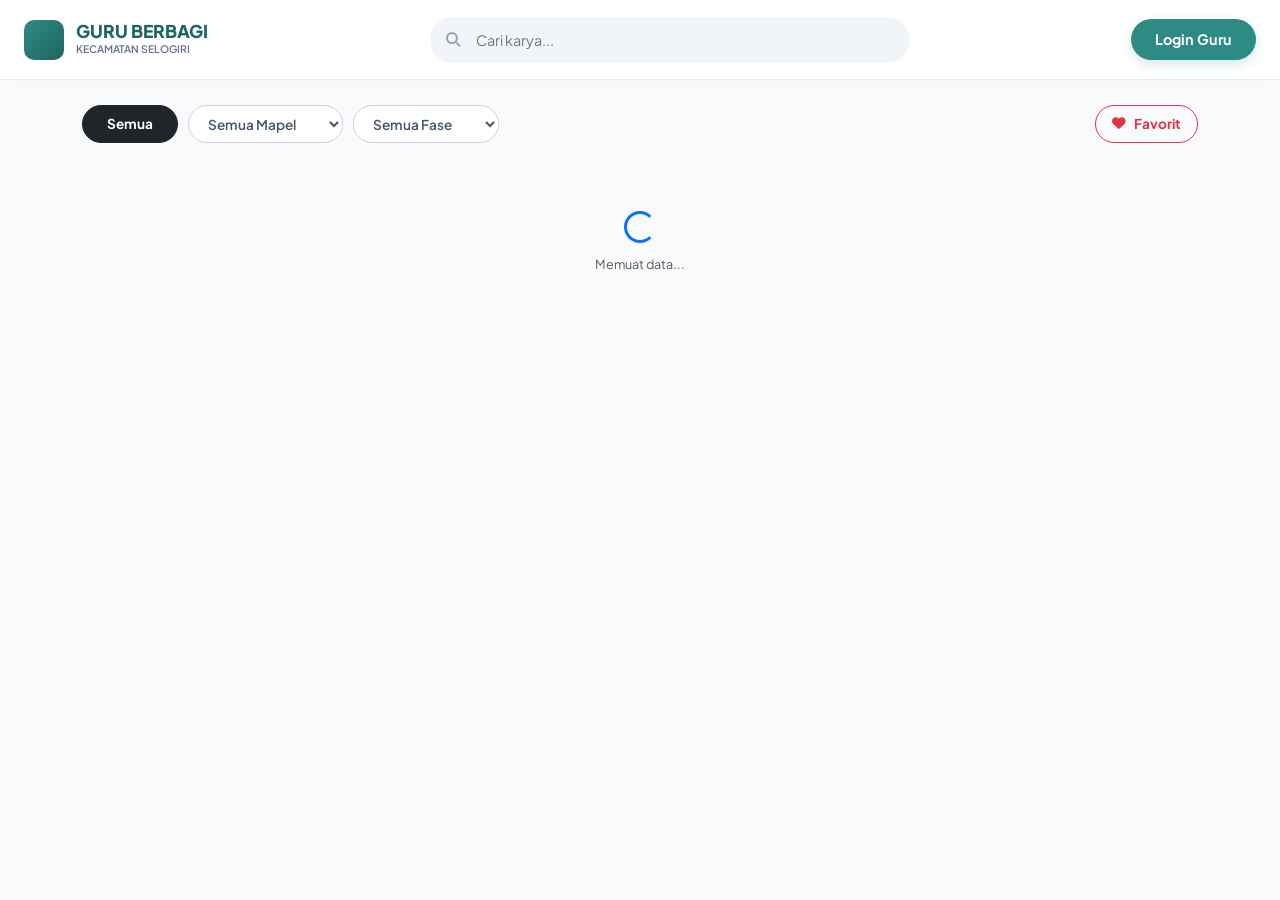
==== commit 387edd49: "Update index.html" ====
--- a/index.html
+++ b/index.html
@@ -2,876 +2,560 @@
 <html lang="id">
 <head>
   <meta charset="utf-8">
-  <meta name="viewport" content="width=device-width, initial-scale=1">
+  <meta name="viewport" content="width=device-width, initial-scale=1, maximum-scale=1, user-scalable=no, viewport-fit=cover">
   <title>Guru Berbagi - Selogiri</title>
   
-  <!-- CSS Framework: Bootstrap 5 -->
+  <meta name="theme-color" content="#2D8B83">
+  <meta name="mobile-web-app-capable" content="yes">
+  <meta name="apple-mobile-web-app-capable" content="yes">
+  <meta name="apple-mobile-web-app-status-bar-style" content="black-translucent">
+  <link rel="icon" type="image/png" href="https://img.icons8.com/color/144/classroom.png">
+  <link rel="apple-touch-icon" href="https://img.icons8.com/color/144/classroom.png">
+  
   <link rel="stylesheet" href="https://cdn.jsdelivr.net/npm/bootstrap@5.3.0/dist/css/bootstrap.min.css">
-  <!-- Icons: FontAwesome -->
   <link rel="stylesheet" href="https://cdnjs.cloudflare.com/ajax/libs/font-awesome/6.4.0/css/all.min.css">
+  <link href="https://fonts.googleapis.com/css2?family=Plus+Jakarta+Sans:wght@400;500;600;700;800&display=swap" rel="stylesheet">
+  <script src="https://unpkg.com/lucide@latest"></script>
+  <script src="https://cdnjs.cloudflare.com/ajax/libs/html2canvas/1.4.1/html2canvas.min.js"></script>
   
   <style>
-    @import url('https://fonts.googleapis.com/css2?family=Plus+Jakarta+Sans:wght@400;500;600;700;800&display=swap');
-    
     :root { 
-      --primary: #2D8B83; 
-      --primary-dark: #1F6660;
-      --accent: #f59e0b;
-      --bg-body: #f1f5f9; 
-      --text-main: #1e293b;
-      --text-muted: #64748b;
-      --card-shadow: 0 4px 12px rgba(0, 0, 0, 0.05);
-    }
-
-    body { background-color: var(--bg-body); font-family: 'Plus Jakarta Sans', sans-serif; color: var(--text-main); font-size: 0.9rem; padding-bottom: 80px; }
-
-    /* NAVBAR & LAYOUT */
-    .navbar { z-index: 1000; position: sticky; top: 0; background: #fff; border-bottom: 1px solid #e2e8f0; }
-    .fade-in { animation: fadeIn 0.5s ease-in-out; }
-    @keyframes fadeIn { from { opacity: 0; transform: translateY(10px); } to { opacity: 1; transform: translateY(0); } }
-
-    .brand-container { display: flex; align-items: center; gap: 12px; }
-    .brand-text { display: flex; flex-direction: column; justify-content: center; line-height: 1.1; }
-    .brand-main { font-weight: 800; color: var(--primary); font-size: 1.4rem; letter-spacing: -0.5px; }
-    .brand-sub { font-weight: 600; color: var(--text-muted); font-size: 0.75rem; text-transform: uppercase; letter-spacing: 0.5px; }
-
-    /* FILTERS AREA */
-    .filter-container { background: #fff; border-radius: 12px; padding: 15px; margin-bottom: 20px; border: 1px solid #e2e8f0; box-shadow: var(--card-shadow); }
-    .form-select-filter { border-radius: 20px; border: 1px solid #cbd5e1; font-size: 0.85rem; font-weight: 600; color: #475569; }
-    .form-select-filter:focus { border-color: var(--primary); box-shadow: 0 0 0 2px rgba(45, 139, 131, 0.2); }
+      --primary: #2D8B83; --primary-dark: #1F6660; --bg-body: #f8fafc; 
+      --text-main: #1e293b; --text-muted: #64748b;
+      --card-shadow: 0 4px 15px rgba(0, 0, 0, 0.05);
+      --navbar-height: 80px;
+    }
+
+    body { 
+        background-color: var(--bg-body); font-family: 'Plus Jakarta Sans', sans-serif; 
+        color: var(--text-main); font-size: 0.9rem;
+        padding-top: calc(100px + env(safe-area-inset-top)); 
+        padding-bottom: 40px;
+        overscroll-behavior-y: none;
+    }
+
+    /* Mobile Padding Fix */
+    @media (max-width: 767px) {
+        body { padding-top: 150px; } 
+    }
+
+    /* NAVBAR FIXED */
+    .navbar-fixed { 
+        background: rgba(255, 255, 255, 0.98); 
+        border-bottom: 1px solid rgba(0,0,0,0.08); 
+        position: fixed; top: 0; left: 0; right: 0; z-index: 1030; 
+        height: var(--navbar-height);
+        display: flex; align-items: center; justify-content: space-between; padding: 0 24px;
+        padding-top: env(safe-area-inset-top);
+        box-shadow: 0 4px 20px -10px rgba(0,0,0,0.05);
+    }
+    
+    .brand-container { display: flex; align-items: center; gap: 12px; cursor: pointer; }
+    .brand-logo-box { width: 40px; height: 40px; background: linear-gradient(135deg, var(--primary), var(--primary-dark)); border-radius: 10px; display: flex; align-items: center; justify-content: center; color: white; }
+    .brand-title { font-weight: 800; color: var(--primary-dark); font-size: 1.1rem; line-height: 1.1; }
+    .brand-sub { font-size: 0.65rem; color: var(--text-muted); font-weight: 600; text-transform: uppercase; }
+
+    /* SEARCH BAR */
+    .header-search { flex-grow: 1; max-width: 480px; margin: 0 30px; position: relative; display: none; }
+    .header-search input { background: #f1f5f9; border: 1px solid transparent; padding-left: 45px; border-radius: 50px; height: 46px; width: 100%; transition: 0.3s; }
+    .header-search input:focus { background: #fff; border-color: var(--primary); box-shadow: 0 0 0 4px rgba(45, 139, 131, 0.1); outline: none; }
+    .header-search i { position: absolute; left: 16px; top: 50%; transform: translateY(-50%); color: #94a3b8; }
+    @media (min-width: 768px) { .header-search { display: block; } }
+
+    /* ACTIONS */
+    .nav-actions { display: flex; align-items: center; gap: 12px; }
+    .btn-login-desk { display: none; background: var(--primary); border: none; padding: 10px 24px; border-radius: 50px; font-weight: 700; color: white; box-shadow: 0 4px 12px rgba(45, 139, 131, 0.2); transition: 0.3s; }
+    .btn-login-desk:hover { transform: translateY(-2px); background: var(--primary-dark); }
+    .btn-icon-nav { width: 42px; height: 42px; border-radius: 50%; background: transparent; border: 1px solid transparent; color: var(--text-muted); display: flex; align-items: center; justify-content: center; font-size: 1.2rem; transition: 0.2s; }
+    .btn-icon-nav:hover { background: #f1f5f9; color: var(--primary); }
+    .btn-mobile-avatar { width: 42px; height: 42px; border-radius: 50%; background: #f1f5f9; border: 2px solid #e2e8f0; color: var(--primary); display: flex; align-items: center; justify-content: center; font-weight: 800; font-size: 1rem; cursor: pointer; }
+    @media (min-width: 768px) { .btn-login-desk { display: block; } .mobile-only { display: none !important; } }
+
+    /* MOBILE SEARCH (FIXED STICKY) */
+    .mobile-search-container {
+        position: fixed; top: var(--navbar-height); left: 0; right: 0; z-index: 1020;
+        background: var(--bg-body); padding: 10px 20px;
+        border-bottom: 1px solid rgba(0,0,0,0.02); display: block;
+    }
+    @media (min-width: 768px) { .mobile-search-container { display: none; } }
+
+    /* HERO BANNER (Desktop Only) */
+    .hero-banner {
+        background: linear-gradient(120deg, #dcfce7 0%, #f0fdf4 100%);
+        border-radius: 24px; padding: 35px; margin-bottom: 30px;
+        flex-direction: column; align-items: center; text-align: center;
+        border: 1px solid #bbf7d0; position: relative; overflow: hidden;
+        box-shadow: 0 10px 25px -5px rgba(34, 197, 94, 0.15);
+        display: none !important; 
+    }
+    .hero-banner h4 { font-weight: 800; color: #166534; margin-bottom: 10px; z-index: 2; position: relative; font-size: 1.5rem; }
+    .hero-banner p { color: #15803d; font-size: 1rem; max-width: 600px; margin: 0 auto; opacity: 0.95; z-index: 2; position: relative; line-height: 1.5; }
+    .hero-decoration { position: absolute; opacity: 0.15; pointer-events: none; z-index: 1; }
+    @media (min-width: 768px) { .hero-banner.show { display: flex !important; } }
+
+    /* FILTER BAR */
+    .filter-bar { 
+        display: flex; gap: 10px; overflow-x: auto; scrollbar-width: none; padding-bottom: 5px; margin-bottom: 15px;
+        position: sticky; z-index: 1000; background: var(--bg-body); padding-top: 5px;
+    }
+    @media (min-width: 768px) { .filter-bar { top: 85px; } }
+    @media (max-width: 767px) { .filter-bar { top: 140px; } }
+
+    .filter-select { border-radius: 50px; border: 1px solid #cbd5e1; font-size: 0.85rem; padding: 8px 30px 8px 15px; background-color: #fff; min-width: 130px; cursor: pointer; font-weight: 600; color: #475569; }
 
     /* CARD SYSTEM */
-    .card-karya { 
-      background: #fff; border: 1px solid #fff; border-radius: 16px; 
-      overflow: hidden; height: 100%; display: flex; flex-direction: column; 
-      transition: all 0.2s ease-in-out; position: relative;
-      box-shadow: var(--card-shadow);
-    }
-    .card-karya:hover { transform: translateY(-4px); box-shadow: 0 20px 25px -5px rgba(0, 0, 0, 0.1); border-color: var(--primary); }
-    
-    .card-thumb { 
-      height: 150px; position: relative; overflow: hidden; 
-      display: flex; align-items: center; justify-content: center; 
-      background: #e2e8f0; color: #fff;
-    }
-    
-    .view-badge { position: absolute; bottom: 8px; left: 8px; background: rgba(0,0,0,0.6); color: white; backdrop-filter: blur(2px); font-size: 0.65rem; padding: 2px 8px; border-radius: 6px; z-index: 5; font-weight: 700; }
-    
-    .badge-approved { position: absolute; bottom: 8px; right: 8px; color: #38bdf8; background: white; border-radius: 50%; width: 24px; height: 24px; display: flex; align-items: center; justify-content: center; box-shadow: 0 2px 5px rgba(0,0,0,0.1); z-index: 6; }
-    
-    /* NEW: Status Pill for Owner/Admin */
-    .status-pill { position: absolute; top: 8px; left: 8px; z-index: 20; padding: 4px 10px; border-radius: 20px; font-size: 0.65rem; font-weight: 800; color:white; box-shadow: 0 2px 5px rgba(0,0,0,0.2); letter-spacing: 0.5px; }
-    
-    .kaih-compact { display: inline-flex; align-items: center; gap: 4px; font-size: 0.65rem; color: #b45309; background-color: #fffbeb; padding: 3px 8px; border-radius: 20px; font-weight: 700; margin-top: 6px; border: 1px solid #fcd34d; width: fit-content; }
-
-    .btn-wishlist { position: absolute; top: 8px; right: 8px; z-index: 10; border: none; background: rgba(255,255,255,0.9); width: 32px; height: 32px; border-radius: 50%; display: flex; align-items: center; justify-content: center; box-shadow: 0 2px 4px rgba(0,0,0,0.1); color: #94a3b8; transition: 0.2s; cursor: pointer; }
+    .card-karya { background: #fff; border: 1px solid #f1f5f9; border-radius: 16px; overflow: hidden; box-shadow: var(--card-shadow); height: 100%; display: flex; flex-direction: column; transition: transform 0.3s ease; cursor: pointer; }
+    .card-karya:hover { transform: translateY(-5px); box-shadow: 0 15px 30px rgba(0,0,0,0.08); border-color: #e2e8f0; }
+    .card-thumb { height: 160px; width: 100%; position: relative; display: flex; align-items: center; justify-content: center; overflow: hidden; color: white; flex-shrink: 0; }
+    .card-thumb img { width: 100%; height: 100%; object-fit: cover; transition: 0.5s; }
+    .card-karya:hover img { transform: scale(1.05); }
+
+    /* Colors */
+    .bg-math { background: linear-gradient(135deg, #3b82f6, #1d4ed8); } 
+    .bg-ipa { background: linear-gradient(135deg, #22c55e, #15803d); }
+    .bg-indo { background: linear-gradient(135deg, #f59e0b, #b45309); }
+    .bg-agama { background: linear-gradient(135deg, #14b8a6, #0f766e); }
+    .bg-seni { background: linear-gradient(135deg, #a855f7, #7e22ce); }
+    .bg-pjok { background: linear-gradient(135deg, #ef4444, #b91c1c); }
+    .bg-default { background: linear-gradient(135deg, #64748b, #334155); }
+
+    .thumb-overlay { position: absolute; top: 0; left: 0; right: 0; bottom: 0; background: linear-gradient(to top, rgba(0,0,0,0.6), transparent); z-index: 1; }
+    .view-badge { position: absolute; bottom: 10px; left: 10px; z-index: 2; background: rgba(0,0,0,0.5); backdrop-filter: blur(4px); color: white; font-size: 0.65rem; padding: 3px 8px; border-radius: 20px; font-weight: 700; display: flex; align-items: center; gap: 4px; }
+    .btn-wishlist { position: absolute; top: 10px; right: 10px; z-index: 5; width: 34px; height: 34px; background: rgba(255,255,255,0.95); border-radius: 50%; display: flex; align-items: center; justify-content: center; color: #94a3b8; border: none; transition: 0.2s; box-shadow: 0 2px 5px rgba(0,0,0,0.1); }
     .btn-wishlist:hover, .btn-wishlist.active { color: #ef4444; transform: scale(1.1); }
 
-    .card-body-mp { padding: 16px; flex-grow: 1; display: flex; flex-direction: column; }
-    .mp-tags { display: flex; flex-wrap: wrap; gap: 4px; margin-bottom: 6px; }
-    .badge-pill { font-size: 0.65rem; font-weight: 700; padding: 3px 8px; border-radius: 6px; }
-    .bg-soft-teal { background: #e0f2f1; color: #00695c; } 
-    .bg-soft-blue { background: #e0f7fa; color: #0277bd; border: 1px solid #b3e5fc; } 
-    .bg-soft-purple { background: #f3e5f5; color: #7b1fa2; border: 1px solid #e1bee7; } 
-    .mp-title { font-weight: 800; font-size: 1rem; line-height: 1.35; margin-bottom: 2px; color: var(--text-main); display: -webkit-box; -webkit-line-clamp: 2; -webkit-box-orient: vertical; overflow: hidden; height: 2.7em; }
-    
-    .guru-info { display: flex; align-items: center; gap: 10px; margin-top: auto; padding-top: 12px; border-top: 1px dashed #e2e8f0; }
-    .guru-avatar { width: 32px; height: 32px; background: #e2e8f0; border-radius: 50%; display: flex; align-items: center; justify-content: center; font-weight: 800; font-size: 0.8rem; color: #64748b; }
-    
-    /* NEW: Feedback Box for Owner */
-    .feedback-box { background: #fff1f2; border: 1px solid #fecdd3; border-radius: 8px; padding: 8px 10px; margin-top: 8px; font-size: 0.75rem; color: #9f1239; line-height: 1.3; }
-    .feedback-box i { color: #e11d48; margin-right: 4px; }
-
-    .action-row { margin-top: 12px; display: flex; gap: 8px; position: relative; z-index: 5; }
-    .btn-open { background: var(--primary); color: white; border: none; padding: 8px 0; border-radius: 8px; font-weight: 700; font-size: 0.8rem; flex-grow: 1; transition: 0.2s; box-shadow: 0 4px 6px rgba(45, 139, 131, 0.2); }
-    .btn-open:hover { background: var(--primary-dark); transform: translateY(-1px); }
-    .btn-icon { width: 36px; background: #fff; border: 1px solid #cbd5e1; border-radius: 8px; color: #475569; display: flex; align-items: center; justify-content: center; transition: 0.2s; cursor: pointer; }
-    .btn-icon:hover { background: #f8fafc; color: #0f172a; border-color: #94a3b8; }
-    .btn-icon.danger:hover { color: #ef4444; border-color: #ef4444; background: #fef2f2; }
-
-    /* FILTERS & ADMIN */
-    .btn-filter-my { background: #ffffff; color: var(--primary); border: 1px solid var(--primary); }
-    .btn-filter-my:hover, .btn-filter-my.active { background: var(--primary); color: white; }
-    
-    .dashboard-header { background: #fff; padding: 20px; border-radius: 16px; border: 1px solid #e2e8f0; margin-bottom: 24px; display: flex; justify-content: space-between; align-items: center; box-shadow: 0 2px 5px rgba(0,0,0,0.02); }
-    
-    .stat-grid { display: grid; grid-template-columns: repeat(auto-fit, minmax(220px, 1fr)); gap: 20px; margin-bottom: 24px; }
-    .stat-widget { position: relative; overflow: hidden; padding: 24px; border-radius: 16px; border: none; color: white; box-shadow: 0 10px 15px -3px rgba(0,0,0,0.1); transition: transform 0.2s; }
-    .stat-widget:hover { transform: translateY(-5px); }
-    
-    .stat-total { background: linear-gradient(135deg, #3b82f6 0%, #2563eb 100%); }
-    .stat-approved { background: linear-gradient(135deg, #10b981 0%, #059669 100%); }
-    .stat-pending { background: linear-gradient(135deg, #f59e0b 0%, #d97706 100%); }
-    .stat-users { background: linear-gradient(135deg, #64748b 0%, #475569 100%); }
-
-    .stat-val { font-size: 2.5rem; font-weight: 800; line-height: 1; margin-bottom: 4px; position: relative; z-index: 2; }
-    .stat-label { font-size: 0.8rem; font-weight: 600; opacity: 0.9; text-transform: uppercase; letter-spacing: 0.5px; position: relative; z-index: 2; }
-    .stat-icon-bg { position: absolute; right: -10px; bottom: -10px; font-size: 5rem; opacity: 0.2; transform: rotate(-15deg); z-index: 1; }
-    
-    .pretty-table { width: 100%; border-collapse: collapse; }
-    .pretty-table thead th { background: #f8fafc; color: #64748b; font-size: 0.7rem; font-weight: 800; text-transform: uppercase; padding: 16px; border-bottom: 2px solid #e2e8f0; letter-spacing: 0.5px; }
-    .pretty-table tbody td { padding: 14px 16px; vertical-align: middle; border-bottom: 1px solid #f1f5f9; font-size: 0.85rem; }
-    
-    .avatar-circle { width: 36px; height: 36px; border-radius: 50%; background: #e0f2f1; color: var(--primary); display: flex; align-items: center; justify-content: center; font-weight: 800; font-size: 0.9rem; }
-    .btn-soft { width: 34px; height: 34px; border-radius: 10px; display: inline-flex; align-items: center; justify-content: center; border: none; transition: 0.2s; margin-left: 4px; }
-    .btn-soft-primary { background: #e0f2f1; color: #00695c; }
-    .btn-soft-primary:hover { background: var(--primary); color: white; transform: translateY(-2px); }
-    .btn-soft-danger { background: #fee2e2; color: #991b1b; }
-    .btn-soft-danger:hover { background: #ef4444; color: white; transform: translateY(-2px); }
-
-    /* RANKING */
-    .rank-badge { width: 30px; height: 30px; display: flex; align-items: center; justify-content: center; border-radius: 50%; font-weight: 800; font-size: 0.8rem; }
-    .rank-1 { background: #fef3c7; color: #d97706; border: 1px solid #fcd34d; }
-    .rank-2 { background: #f1f5f9; color: #64748b; border: 1px solid #cbd5e1; }
-    .rank-3 { background: #fff7ed; color: #c2410c; border: 1px solid #fdba74; }
-    .rank-other { background: #f8fafc; color: #94a3b8; font-size: 0.75rem; }
-
+    .card-body-mp { padding: 18px; flex-grow: 1; display: flex; flex-direction: column; }
+    .mp-tags { display: flex; gap: 4px; flex-wrap: wrap; margin-bottom: 8px; }
+    .badge-pill { font-size: 0.6rem; font-weight: 700; padding: 3px 8px; border-radius: 6px; letter-spacing: 0.5px; }
+    .bg-soft-teal { background: #ccfbf1; color: #0f766e; } .bg-soft-blue { background: #eff6ff; color: #1d4ed8; } 
+    .mp-title { font-weight: 800; font-size: 0.95rem; line-height: 1.4; margin-bottom: 12px; display: -webkit-box; -webkit-line-clamp: 2; -webkit-box-orient: vertical; overflow: hidden; color: #0f172a; height: 2.8em; }
+    
+    .guru-info { display: flex; align-items: center; gap: 10px; margin-top: auto; padding-top: 12px; border-top: 1px solid #f1f5f9; }
+    .guru-avatar { width: 30px; height: 30px; background: #f1f5f9; border-radius: 50%; display: flex; align-items: center; justify-content: center; font-weight: 700; font-size: 0.7rem; color: #64748b; flex-shrink: 0; }
+    .guru-name { font-size: 0.75rem; font-weight: 700; color: #334155; white-space: nowrap; overflow: hidden; text-overflow: ellipsis; }
+    .guru-school { font-size: 0.6rem; color: #94a3b8; white-space: nowrap; overflow: hidden; text-overflow: ellipsis; }
+
+    /* MOBILE LIST VIEW */
+    @media (max-width: 767px) {
+        .card-karya { flex-direction: row; min-height: 120px; height: auto; align-items: stretch; border-radius: 12px; }
+        .card-thumb { width: 130px; height: auto; }
+        .card-body-mp { padding: 10px 12px; justify-content: center; }
+        .mp-title { height: auto; -webkit-line-clamp: 2; margin-bottom: 4px; font-size: 0.9rem; }
+        .guru-info { padding-top: 0; margin-top: 4px; border-top: none; }
+        .mp-tags { display: flex; margin-bottom: 6px; }
+        .badge-pill { font-size: 0.5rem; padding: 2px 6px; } 
+        .view-badge { bottom: 6px; left: 6px; font-size: 0.55rem; padding: 2px 6px; }
+        .btn-wishlist { top: 6px; right: 6px; width: 26px; height: 26px; font-size: 0.8rem; }
+        .thumb-overlay { display: none; }
+    }
+
+    /* UTILS */
     .d-none { display: none !important; }
-    .admin-only { display: none !important; } 
-    .fab-add { position: fixed; bottom: 30px; right: 30px; width: 60px; height: 60px; border-radius: 20px; background: #1e293b; color: white; border: none; font-size: 1.5rem; box-shadow: 0 10px 25px -5px rgba(0, 0, 0, 0.3); transition: 0.3s; display: flex; align-items: center; justify-content: center; z-index: 1020; }
+    .fade-in { animation: fadeIn 0.5s ease; }
+    @keyframes fadeIn { from { opacity: 0; transform: translateY(15px); } to { opacity: 1; transform: translateY(0); } }
+    .fab-add { position: fixed; bottom: 30px; right: 30px; width: 60px; height: 60px; background: var(--text-main); color: white; border-radius: 20px; display: flex; align-items: center; justify-content: center; font-size: 1.5rem; box-shadow: 0 10px 25px rgba(0,0,0,0.3); border: none; z-index: 1030; transition: 0.3s; }
     .fab-add:hover { transform: scale(1.1) rotate(90deg); background: var(--primary); }
-
-    /* PREVIEW OVERLAY */
+    
+    .offcanvas { border-radius: 20px 0 0 20px; max-width: 300px; }
+    .offcanvas-header { background: linear-gradient(135deg, var(--primary), var(--primary-dark)); color: white; }
+    .menu-item { padding: 12px 15px; font-weight: 600; color: #334155; display: flex; align-items: center; gap: 12px; border: none; background: transparent; width: 100%; text-align: left; transition: 0.2s; border-radius: 12px; margin-bottom: 2px; }
+    .menu-item:active { background: #f1f5f9; color: var(--primary); }
+
+    /* Dashboard */
+    .profile-header { background: white; padding: 24px; border-radius: 20px; margin-bottom: 20px; box-shadow: var(--card-shadow); text-align: center; border: 1px solid #e2e8f0; position: relative; }
+    .prof-av-lg { width: 80px; height: 80px; background: var(--primary); color: white; border-radius: 50%; font-size: 2rem; font-weight: 800; margin: 0 auto 10px auto; display: flex; align-items: center; justify-content: center; }
+    .medal-badge { font-size: 0.7rem; padding: 4px 10px; border-radius: 20px; font-weight: 800; display: inline-flex; align-items: center; gap: 5px; margin-top: 5px; }
+    #cardArea { width: 300px; height: 480px; background: linear-gradient(135deg, #1e293b 0%, #0f172a 100%); color: white; position: relative; overflow: hidden; border-radius: 16px; margin: 0 auto; text-align: left; }
+
     #previewOverlay { position: fixed; top: 0; left: 0; width: 100%; height: 100%; background: #000; display: none; flex-direction: column; z-index: 20000; }
-    .preview-head { background: #111; padding: 12px 20px; display: flex; justify-content: space-between; align-items: center; color: white; border-bottom: 1px solid #333; flex-shrink: 0; position: relative; opacity: 1; transition: opacity 0.3s ease; }
-    #previewOverlay:fullscreen .preview-head { position: absolute; top: 0; left: 0; width: 100%; background: rgba(0,0,0,0.8); border-bottom: none; z-index: 20001; opacity: 0; }
-    #previewOverlay:fullscreen .preview-head:hover { opacity: 1; }
-    #floatingExitBtn { position: fixed; top: 20px; right: 20px; z-index: 20002; background: rgba(220, 38, 38, 0.8); color: white; border: none; width: 50px; height: 50px; border-radius: 50%; display: none; align-items: center; justify-content: center; box-shadow: 0 4px 15px rgba(0,0,0,0.5); backdrop-filter: blur(4px); transition: 0.3s; cursor: pointer; }
-    #floatingExitBtn:hover { background: rgba(220, 38, 38, 1); transform: scale(1.1); }
-    #previewOverlay:fullscreen #floatingExitBtn { display: flex; animation: popIn 0.5s cubic-bezier(0.175, 0.885, 0.32, 1.275); }
-    @keyframes popIn { from { transform: scale(0); opacity: 0; } to { transform: scale(1); opacity: 1; } }
     #previewFrame { flex-grow: 1; width: 100%; height: 100%; border: none; background: #fff; }
-
-    /* MODAL */
-    .preview-box { width: 100%; height: 100%; min-height: 350px; border: 2px dashed #cbd5e1; border-radius: 12px; overflow: hidden; background: #f8fafc; position: relative; }
-    .preview-placeholder { position: absolute; top: 50%; left: 50%; transform: translate(-50%, -50%); color: #94a3b8; font-weight: 700; text-align: center; }
-    
-    .transition-all { transition: all 0.3s ease; }
-    .transition-all:hover { transform: translateY(-2px); box-shadow: 0 4px 12px rgba(45, 139, 131, 0.2) !important; }
+    .preview-head { background: #111; padding: 10px 15px; display: flex; justify-content: space-between; align-items: center; color: white; }
+    #detailLoader { position:absolute; top:50%; left:50%; transform:translate(-50%, -50%); color:white; text-align:center; display:none; width: 100%; }
   </style>
 </head>
 <body>
 
-  <!-- PREVIEW OVERLAY -->
-  <div id="previewOverlay" data-url="" data-html="">
-    <button id="floatingExitBtn" onclick="tutupFullscreen()" title="Keluar Layar Penuh"><i class="fas fa-times fa-lg"></i></button>
-    <div class="preview-head" id="overlayControls">
-      <div class="fw-bold text-truncate pe-3" id="previewTitle" style="font-size:1.1rem; color:#f8fafc;">Preview</div>
-      <div class="d-flex align-items-center gap-2">
-        <button onclick="shareContent()" class="btn btn-sm btn-primary rounded-pill fw-bold px-3 d-flex align-items-center gap-1 shadow-sm"><i class="fas fa-share-alt"></i> Share</button>
-        <button id="btnFs" class="btn btn-sm btn-outline-light rounded-pill fw-bold" onclick="smartFullscreen()" title="Layar Penuh"><i class="fas fa-expand me-1"></i> FULLSCREEN</button>
-        <button class="btn btn-sm btn-danger rounded-pill fw-bold px-3" onclick="tutupPreview()">TUTUP</button>
+  <nav class="navbar-fixed">
+    <div class="brand-container" onclick="switchView('GALERI')">
+      <div class="brand-logo-box"><i data-lucide="screen-share" style="width: 22px;"></i></div>
+      <div class="brand-text">
+        <div class="brand-title">GURU BERBAGI</div>
+        <div class="brand-sub">Kecamatan Selogiri</div>
       </div>
     </div>
-    <iframe id="previewFrame" allowfullscreen allow="autoplay; encrypted-media; picture-in-picture"></iframe>
-  </div>
-
-  <!-- NAVBAR -->
-  <nav class="navbar">
-    <div class="container d-flex flex-column flex-md-row gap-3 justify-content-between align-items-center">
-      <div class="brand-container">
-        <img src="https://i.imgur.com/kNgOisY.png" alt="Logo" style="height: 52px;">
-        <div class="brand-text"><div class="brand-main">GURU BERBAGI</div><div class="brand-sub">Korwilcambidik Kecamatan Selogiri</div></div>
-      </div>
-      
-      <div id="searchWrapper" class="d-flex align-items-center bg-white px-3 py-2 rounded-pill border" style="width:100%; max-width:450px; box-shadow: 0 2px 5px rgba(0,0,0,0.02);">
-        <i class="fas fa-search text-muted me-2"></i>
-        <input type="text" id="searchInput" oninput="handleSearchInput(this.value)" class="form-control border-0 p-0 shadow-none bg-transparent" placeholder="Cari karya, mapel, guru...">
-      </div>
-
-      <div class="d-flex align-items-center gap-2">
-        <button id="btnHome" class="btn btn-outline-secondary btn-sm rounded-pill fw-bold px-3 d-none" onclick="switchView('GALERI')">Kembali</button>
-        <button id="btnDashboard" class="btn btn-warning btn-sm rounded-pill fw-bold d-none shadow-sm text-dark" onclick="switchView('ADMIN')"><i class="fas fa-chart-pie me-1"></i> Dashboard</button>
-        <button id="btnLogin" class="btn btn-outline-primary btn-sm rounded-pill fw-bold px-4" onclick="loginModal()">Login Guru</button>
-        <div id="userPanel" class="d-none d-flex align-items-center gap-3">
-          <div class="text-end lh-1"><div id="uName" class="fw-bold text-dark" style="font-size:0.85rem;">User</div><div id="uRole" class="badge bg-secondary" style="font-size:0.55rem;">GURU</div></div>
-          <button onclick="logout()" class="btn btn-light btn-sm rounded-circle border text-danger" title="Logout"><i class="fas fa-power-off"></i></button>
-        </div>
-      </div>
+    
+    <div class="header-search">
+       <i class="fas fa-search"></i>
+       <input type="text" id="deskSearchInput" oninput="runFilter()" placeholder="Cari karya...">
+    </div>
+
+    <div class="nav-actions">
+       <button onclick="filterSimpanan()" class="btn-icon-nav d-none d-lg-flex" title="Favorit"><i class="far fa-heart"></i></button>
+       <button class="btn-login-desk" onclick="handleAuth()" id="deskAuthBtn">Login Guru</button>
+       <button class="btn-mobile-avatar mobile-only" type="button" data-bs-toggle="offcanvas" data-bs-target="#sideMenu" id="mobAuthIcon"><i class="far fa-user"></i></button>
     </div>
   </nav>
 
-  <!-- VIEW: GALERI -->
-  <div id="view-galeri" class="container mt-4 fade-in">
-    <div class="alert alert-info border-0 shadow-sm rounded-3 mb-4 d-flex align-items-center" role="alert">
-      <i class="fas fa-heart fa-lg me-3 text-danger"></i>
-      <div>
-        <strong>Apresiasi Karya Guru!</strong><br>
-        Kami menampilkan semua karya guru di sini sebagai bentuk penghargaan atas dedikasi dan kreativitas mereka.
-      </div>
-    </div>
-
-    <div class="filter-container row g-2 mb-4 align-items-center">
-       <div class="col-md-3">
-         <select id="filterMapel" class="form-select form-select-filter" onchange="applyFilters()">
-            <option value="">Semua Mata Pelajaran</option>
-         </select>
-       </div>
-       <div class="col-md-3">
-         <select id="filterFase" class="form-select form-select-filter" onchange="applyFilters()">
-            <option value="">Semua Fase / Kelas</option>
-         </select>
-       </div>
-       <div class="col-md-6 d-flex justify-content-md-end gap-2">
-         <button onclick="filterSemua()" class="btn btn-sm btn-dark rounded-pill px-4 fw-bold shadow-sm">Semua</button>
-         <button id="btnFilterMy" onclick="filterSaya()" class="btn btn-sm btn-filter-my rounded-pill px-4 fw-bold shadow-sm d-none"><i class="fas fa-user-edit me-1"></i> Karya Saya</button>
-         <button onclick="filterSimpanan()" class="btn btn-sm btn-white border rounded-pill px-4 fw-bold text-danger shadow-sm"><i class="fas fa-heart me-1"></i> Favorit</button>
-       </div>
-    </div>
-
-    <div id="loader" class="text-center py-5"><div class="spinner-border text-primary"></div></div>
-    
-    <div id="galeri-container" class="row gx-3 gx-md-4 gy-4"></div>
-    
-    <div id="loadMoreContainer" class="text-center mt-5 d-none">
-       <button onclick="loadMoreItems()" class="btn btn-outline-primary rounded-pill px-4 fw-bold shadow-sm transition-all">
-         Muat Lebih Banyak <i class="fas fa-chevron-down ms-1"></i>
-       </button>
-       <div class="small text-muted mt-2" id="loadMoreInfo"></div>
-    </div>
-  </div>
-
-  <!-- VIEW: ADMIN DASHBOARD -->
-  <div id="view-admin" class="container mt-4 d-none">
-    <div class="dashboard-header">
-      <div><h4 class="fw-800 mb-0 text-dark">Dashboard Admin</h4><small class="text-muted">Kelola data dan kurasi karya guru</small></div>
-      <div id="adminRoleBadge" class="badge bg-primary px-3 py-2 rounded-pill">ROLE</div>
-    </div>
-    
-    <div class="stat-grid">
-      <div class="stat-widget stat-total"><div class="stat-val" id="statTotal">0</div><div class="stat-label">Total Karya</div><i class="fas fa-layer-group stat-icon-bg"></i></div>
-      <div class="stat-widget stat-approved"><div class="stat-val" id="statApproved">0</div><div class="stat-label">Disetujui</div><i class="fas fa-check-double stat-icon-bg"></i></div>
-      <div class="stat-widget stat-pending"><div class="stat-val" id="statPending">0</div><div class="stat-label">Menunggu</div><i class="fas fa-clock stat-icon-bg"></i></div>
-      <div class="stat-widget stat-users admin-only"><div class="stat-val" id="statUsers">0</div><div class="stat-label">Guru Terdaftar</div><i class="fas fa-users stat-icon-bg"></i></div>
-    </div>
-    
-    <div class="bg-white p-4 border rounded-4 shadow-sm">
-      <ul class="nav nav-tabs mb-4 border-bottom-0" id="adminTabs">
-        <li class="nav-item"><button class="nav-link active fw-bold border" data-bs-toggle="tab" data-bs-target="#tab-media">Kurasi Karya</button></li>
-        <li class="nav-item admin-only ms-2"><button class="nav-link fw-bold border" data-bs-toggle="tab" data-bs-target="#tab-users" onclick="loadUserList()">Manajemen Akun</button></li>
-        <li class="nav-item admin-only ms-2"><button class="nav-link fw-bold border" data-bs-toggle="tab" data-bs-target="#tab-rank-school" onclick="loadSchoolStats()">Top Sekolah</button></li>
-        <li class="nav-item admin-only ms-2"><button class="nav-link fw-bold border" data-bs-toggle="tab" data-bs-target="#tab-rank-teacher" onclick="loadTeacherStats()">Top Guru</button></li>
-      </ul>
-
-      <div class="tab-content">
-        <div class="tab-pane fade show active" id="tab-media">
-          <input type="text" class="form-control rounded-pill px-4 mb-3 border-secondary bg-light" placeholder="Cari karya di database..." oninput="searchAdminTable(this.value)">
-          <div class="table-responsive rounded-3 border">
-            <table class="table pretty-table table-hover align-middle mb-0">
-              <thead><tr><th class="ps-3">INFO KARYA</th><th>GURU</th><th class="text-center">STATUS</th><th class="text-center">AKSI</th></tr></thead>
-              <tbody id="tableMedia"></tbody>
-            </table>
-          </div>
+  <div class="container">
+      
+      <div id="view-galeri" class="fade-in pb-5">
+        
+        <div id="heroBanner" class="hero-banner d-none d-md-flex fade-in">
+            <i class="fas fa-shapes hero-decoration fa-5x" style="top: -10px; left: -10px; color: var(--primary);"></i>
+            <i class="fas fa-graduation-cap hero-decoration fa-4x" style="bottom: 10px; right: 10px; color: var(--primary);"></i>
+            <h4>Selamat Datang, Pendidik Hebat! 👋</h4>
+            <p>Temukan ratusan media pembelajaran kreatif karya guru-guru terbaik Kecamatan Selogiri. Mari berbagi dan menginspirasi.</p>
         </div>
-        
-        <div class="tab-pane fade" id="tab-users">
-          <div class="d-flex justify-content-between align-items-center mb-3">
-            <h6 class="fw-bold text-muted mb-0 ps-2">Daftar Guru Terdaftar</h6>
-            <button class="btn btn-primary btn-sm rounded-pill fw-bold px-4 shadow-sm" onclick="resetUserForm(); showModalInputUser()"><i class="fas fa-plus me-2"></i>Tambah Guru</button>
-          </div>
-          <div class="table-container table-responsive rounded-3 border">
-            <table class="table pretty-table table-hover align-middle mb-0">
-              <thead><tr><th class="ps-4">NAMA GURU</th><th class="text-center">PRODUKTIVITAS</th><th>PIN AKSES</th><th>PERAN</th><th class="text-center">AKSI</th></tr></thead>
-              <tbody id="tableUsers"></tbody>
-            </table>
-          </div>
-        </div>
-
-        <div class="tab-pane fade" id="tab-rank-school">
-           <div class="d-flex justify-content-between align-items-center mb-3">
-              <h6 class="fw-bold text-muted mb-0 ps-2">🏆 Peringkat Satuan Pendidikan</h6>
-              <button class="btn btn-outline-success btn-sm rounded-pill fw-bold px-3" onclick="loadSchoolStats()"><i class="fas fa-sync-alt me-1"></i> Refresh</button>
-           </div>
-           <div class="table-responsive rounded-3 border">
-              <table class="table pretty-table table-hover align-middle mb-0">
-                 <thead class="bg-light">
-                    <tr>
-                       <th class="text-center" style="width: 50px;">#</th>
-                       <th class="ps-3">SATUAN PENDIDIKAN</th>
-                       <th class="text-center">JML GURU</th>
-                       <th class="text-center">TOTAL KARYA</th>
-                       <th class="text-center">PERSENTASE</th>
-                    </tr>
-                 </thead>
-                 <tbody id="tableRankSchool"></tbody>
-              </table>
+
+        <div class="mobile-search-container">
+           <div class="input-group shadow-sm">
+              <span class="input-group-text bg-white border-end-0 rounded-start-pill ps-3"><i class="fas fa-search text-muted"></i></span>
+              <input type="text" id="mobSearchInput" oninput="runFilter()" class="form-control border-start-0 rounded-end-pill" placeholder="Cari karya..." style="height: 46px;">
            </div>
         </div>
 
-        <div class="tab-pane fade" id="tab-rank-teacher">
-           <div class="d-flex justify-content-between align-items-center mb-3">
-              <h6 class="fw-bold text-muted mb-0 ps-2">🥇 Top Kontributor Guru (100 Teratas)</h6>
-              <button class="btn btn-outline-success btn-sm rounded-pill fw-bold px-3" onclick="loadTeacherStats()"><i class="fas fa-sync-alt me-1"></i> Refresh</button>
-           </div>
-           <div class="table-responsive rounded-3 border">
-              <table class="table pretty-table table-hover align-middle mb-0">
-                 <thead class="bg-light">
-                    <tr>
-                       <th class="text-center" style="width: 50px;">#</th>
-                       <th class="ps-3">NAMA GURU</th>
-                       <th class="ps-3">UNIT KERJA</th>
-                       <th class="text-center">TOTAL KARYA</th>
-                       <th class="text-center">MEDALI</th>
-                    </tr>
-                 </thead>
-                 <tbody id="tableRankTeacher"></tbody>
-              </table>
-           </div>
+        <div class="filter-bar">
+           <button onclick="filterSemua()" class="btn btn-dark rounded-pill px-4 fw-bold flex-shrink-0" style="height: 38px; font-size: 0.85rem;">Semua</button>
+           <select id="filterMapel" class="filter-select" onchange="runFilter()"><option value="">Semua Mapel</option></select>
+           <select id="filterFase" class="filter-select" onchange="runFilter()"><option value="">Semua Fase</option></select>
+           <button onclick="filterSimpanan()" class="btn btn-outline-danger rounded-pill px-3 fw-bold flex-shrink-0 ms-auto d-flex align-items-center gap-2" style="height: 38px; font-size: 0.85rem;"><i class="fas fa-heart"></i> Favorit</button>
         </div>
 
+        <div id="loader" class="text-center py-5"><div class="spinner-border text-primary"></div><div class="mt-2 small text-muted">Memuat data...</div></div>
+        
+        <div id="galeri-container" class="row gx-3 gx-md-4 gy-3"></div>
+        <div id="loadMoreContainer" class="text-center mt-5 d-none pb-5"><button onclick="loadMoreItems()" class="btn btn-outline-primary rounded-pill px-5 fw-bold py-2">Muat Lebih Banyak</button></div>
+        <div id="emptyState" class="text-center py-5 d-none"><div class="bg-white p-5 rounded-4 d-inline-block shadow-sm border"><i class="fas fa-search fa-3x text-muted opacity-25 mb-3"></i><p class="text-muted fw-bold mb-0">Tidak ada karya ditemukan.</p></div></div>
       </div>
-    </div>
+
+      <div id="view-dashboard" class="d-none fade-in pb-5 mt-4">
+         <div class="profile-header">
+            <button onclick="switchView('GALERI')" class="btn btn-sm btn-light rounded-circle shadow-sm position-absolute top-0 start-0 m-3 border" title="Kembali"><i class="fas fa-arrow-left text-secondary"></i></button>
+            <div class="prof-av-lg" id="dashAv">U</div>
+            <h3 class="fw-800 text-dark mb-1" id="dashName">Nama</h3>
+            <div class="text-muted mb-3" id="dashSchool">Sekolah</div>
+            <div id="lvlBadgeContainer"></div>
+            <div class="d-flex justify-content-center gap-2 mt-4">
+                 <button onclick="openCardModal()" class="btn btn-primary rounded-pill fw-bold px-4 shadow-sm"><i class="fas fa-id-card me-2"></i> Cetak Kartu</button>
+                 <button onclick="logout()" class="btn btn-danger rounded-pill fw-bold px-4 shadow-sm">Logout</button>
+            </div>
+         </div>
+         <div class="row g-3 mb-4">
+            <div class="col-6"><div class="bg-white p-3 rounded-4 border text-center shadow-sm"><div class="fw-800 fs-1 text-primary" id="dashTotal">0</div><div class="small text-muted fw-bold">Total Karya</div></div></div>
+            <div class="col-6"><div class="bg-white p-3 rounded-4 border text-center shadow-sm"><div class="fw-800 fs-1 text-warning" id="dashViews">0</div><div class="small text-muted fw-bold">Total Dilihat</div></div></div>
+         </div>
+         <h5 class="fw-bold ps-2 border-start border-4 border-primary mb-3">Koleksi Karya Saya</h5>
+         <div id="dash-list-container" class="row gx-3 gx-md-4 gy-4"></div>
+      </div>
+
   </div>
 
-  <button id="btnAdd" class="fab-add d-none" onclick="resetForm(); showModalInput()"><i class="fas fa-plus"></i></button>
-
-  <!-- MODAL: INPUT/EDIT KARYA -->
-  <div class="modal fade" id="modalInput" tabindex="-1">
-    <div class="modal-dialog modal-xl modal-dialog-centered modal-dialog-scrollable">
-      <div class="modal-content rounded-4 border-0 shadow">
-        <div class="modal-header border-bottom bg-light py-3"><h5 class="fw-bold text-primary mb-0"><i class="fas fa-cloud-upload-alt me-2"></i>Bagikan Karya</h5><button type="button" class="btn-close" data-bs-dismiss="modal"></button></div>
-        <div class="modal-body p-4 bg-white">
-          <form id="modalForm">
-            <input type="hidden" id="formMode" value="ADD"><input type="hidden" id="editRowIdx">
-            <div class="row h-100">
-              <div class="col-lg-7 modal-left-col border-end pe-4">
-                <div id="feedbackAlert" class="alert alert-warning d-none mb-3 border-warning">
-                   <div class="fw-bold text-warning small mb-1"><i class="fas fa-comment-dots me-2"></i>CATATAN MODERATOR (Perlu Revisi):</div>
-                   <div id="feedbackMsg" class="small text-dark fw-bold"></div>
-                </div>
-                <div class="mb-3"><label class="small fw-bold mb-1 text-muted">Judul Media <span class="text-danger">*</span></label><input type="text" id="inJudul" class="form-control fw-bold bg-light" placeholder="Judul karya..."></div>
-                <div class="row">
-                  <div class="col-md-6 mb-3"><label class="small fw-bold mb-1 text-muted">Mata Pelajaran <span class="text-danger">*</span></label><select id="inMapel" class="form-select" onchange="checkDropdown('inMapel','manMapel',this.value)"></select><input type="text" id="manMapel" class="form-control mt-2 d-none" placeholder="Tulis mapel..." required></div>
-                  <div class="col-md-6 mb-3"><label class="small fw-bold mb-1 text-muted">Jenis Media <span class="text-danger">*</span></label><select id="inJenis" class="form-select" onchange="checkDropdown('inJenis','manJenis',this.value)"></select><input type="text" id="manJenis" class="form-control mt-2 d-none" placeholder="Tulis jenis..." required></div>
-                </div>
-                <div class="row">
-                  <div class="col-md-6 mb-3"><label class="small fw-bold mb-1 text-muted">Fase / Kelas</label><select id="inFase" class="form-select"></select></div>
-                  <div class="col-md-6 mb-3"><label class="small fw-bold mb-1 text-muted">Semester</label><select id="inSem" class="form-select"></select></div>
-                </div>
-                <div class="bg-light p-3 rounded mb-3 border d-flex align-items-center justify-content-between">
-                  <div><label class="small fw-bold d-block text-dark">Program KAIH?</label><small class="text-muted" style="font-size:0.7rem;">Kebiasaan Anak Indonesia Hebat</small></div>
-                  <div class="d-flex align-items-center gap-2">
-                    <div id="kaihBox" class="d-none"><select id="inKaihType" class="form-select form-select-sm"></select></div>
-                    <div class="form-check form-switch"><input class="form-check-input" type="checkbox" id="checkKaih" onchange="toggleKaih(this.checked)"></div>
-                  </div>
-                </div>
-                
-                <div class="mb-3">
-                  <label class="small fw-bold mb-2 text-muted">Tipe Konten Utama</label>
-                  <select id="inputSourceType" class="form-select bg-light fw-bold" onchange="toggleInputSource(this.value)">
-                    <option value="LINK">🔗 Media Umum (Youtube / Drive / Quizizz)</option>
-                    <option value="STORY">📖 Link Storybook / Web App</option>
-                    <option value="HTML">💻 Kode Embed HTML (Prioritas)</option>
-                  </select>
-                </div>
-                
-                <div id="groupLink" class="mb-2"><label class="small fw-bold mb-1 text-muted">Link Media</label><input type="url" id="inLink" class="form-control" placeholder="Paste link disini (termasuk link Gemini)..." oninput="updateLivePreview()"><div class="form-text small text-muted">Pastikan link bisa diakses publik (Anyone with the link).</div></div>
-                <div id="groupStory" class="mb-2 d-none"><label class="small fw-bold mb-1 text-primary">Link Storybook (Gemini)</label><input type="url" id="inLinkStory" class="form-control border-primary" placeholder="Paste link Storybook disini..." oninput="updateLivePreview()"><div class="form-text small text-muted"><i class="fas fa-info-circle me-1"></i>Link ini akan otomatis dibuka di Tab Baru.</div></div>
-                <div id="groupHtml" class="mb-0 d-none"><label class="small fw-bold mb-1 text-muted">Kode Embed HTML</label><textarea id="inHtml" class="form-control small font-monospace bg-light" rows="3" placeholder="<iframe src='...'></iframe>" oninput="updateLivePreview()"></textarea></div>
-              </div>
-              <div class="col-lg-5 d-flex flex-column pt-3 pt-lg-0">
-                <label class="small fw-bold text-muted mb-2 text-center">Live Preview Thumbnail</label>
-                <div class="preview-box shadow-sm">
-                  <div class="preview-placeholder">Preview akan muncul disini</div>
-                  <iframe id="miniPreviewFrame" style="width:100%; height:100%; border:none; position:relative; z-index:2;"></iframe>
-                </div>
-              </div>
-            </div>
-          </form>
-        </div>
-        <div class="modal-footer bg-light"><button type="button" class="btn btn-outline-secondary rounded-pill fw-bold px-4" data-bs-dismiss="modal">Batal</button><button type="button" onclick="prosesSimpan()" class="btn btn-primary rounded-pill fw-bold px-5 shadow-sm">SIMPAN & TERBITKAN</button></div>
-      </div>
-    </div>
+  <button id="btnAdd" class="fab-add d-none" onclick="clickFab()"><i class="fas fa-plus"></i></button>
+
+  <div class="offcanvas offcanvas-end" tabindex="-1" id="sideMenu">
+    <div class="offcanvas-header"><div id="menuGuest" class="w-100"><h5 class="fw-bold text-white mb-3">Menu Aplikasi</h5><button onclick="closeMenu(); loginModal()" class="btn btn-light w-100 rounded-pill fw-bold text-primary shadow-sm py-2">Login Guru</button></div><div id="menuUser" class="d-none w-100 text-white"><div class="d-flex align-items-center gap-3"><div class="lh-1"><div class="fw-bold fs-5" id="menuName">User</div></div></div></div><button type="button" class="btn-close btn-close-white position-absolute top-0 end-0 m-3" data-bs-dismiss="offcanvas"></button></div>
+    <div class="p-3"><button onclick="closeMenu(); switchView('GALERI')" class="menu-item"><i class="fas fa-home"></i> Beranda Galeri</button><button onclick="closeMenu(); filterSimpanan()" class="menu-item"><i class="fas fa-heart text-danger"></i> Karya Favorit</button><div id="menuGuruItems" class="d-none border-top mt-2 pt-2"><button onclick="closeMenu(); switchView('DASHBOARD')" class="menu-item"><i class="fas fa-user-circle text-primary"></i> Profil Saya</button><button onclick="closeMenu(); clickFab()" class="menu-item"><i class="fas fa-plus-circle text-success"></i> Upload Karya</button><button onclick="closeMenu(); logout()" class="menu-item text-danger fw-bold"><i class="fas fa-sign-out-alt"></i> Keluar</button></div></div>
   </div>
 
-  <!-- MODAL: USER -->
-  <div class="modal fade" id="modalUser" tabindex="-1"><div class="modal-dialog modal-dialog-centered"><div class="modal-content border-0 rounded-4 shadow"><div class="modal-header"><h5 class="fw-bold text-primary">Data Guru</h5><button class="btn-close" data-bs-dismiss="modal"></button></div><div class="modal-body"><form id="formUser"><input type="hidden" id="userMode" value="ADD"><input type="hidden" id="oldPin"><div class="mb-3"><label class="small fw-bold">Nama Lengkap</label><input type="text" id="userName" class="form-control"></div><div class="mb-3"><label class="small fw-bold">Unit Kerja (Sekolah)</label><input type="text" id="userSchool" class="form-control"></div><div class="row"><div class="col-6"><label class="small fw-bold">PIN Login</label><input type="text" id="userPin" class="form-control"></div><div class="col-6"><label class="small fw-bold">Hak Akses</label><select id="userRole" class="form-select"><option value="GURU">GURU</option><option value="MODERATOR">MODERATOR</option><option value="ADMIN">ADMIN</option></select></div></div></form></div><div class="modal-footer"><button onclick="prosesSimpanUser()" class="btn btn-primary w-100 fw-bold rounded-pill">SIMPAN DATA</button></div></div></div></div>
-  
-  <!-- MODAL: KURASI -->
-  <div class="modal fade" id="modalKurasi" tabindex="-1"><div class="modal-dialog modal-dialog-centered"><div class="modal-content border-0 rounded-4 shadow"><div class="modal-header border-bottom-0"><h5 class="fw-bold text-primary">Kurasi Karya</h5><button class="btn-close" data-bs-dismiss="modal"></button></div><div class="modal-body"><input type="hidden" id="kurasiId"><div class="mb-3"><label class="small fw-bold">Status Persetujuan</label><select id="kurasiStatus" class="form-select"><option value="BARU">BARU (Pending)</option><option value="DISETUJUI">DISETUJUI (Tampil)</option><option value="REVISI">REVISI (Perlu Perbaikan)</option></select></div><div class="mb-3"><label class="small fw-bold">Catatan / Feedback</label><textarea id="kurasiFeedback" class="form-control" rows="4" placeholder="Tulis masukan untuk guru..."></textarea></div></div><div class="modal-footer border-top-0"><button onclick="simpanKurasi()" class="btn btn-primary w-100 fw-bold rounded-pill">UPDATE STATUS</button></div></div></div></div>
+  <div class="modal fade" id="modalInput" tabindex="-1"><div class="modal-dialog modal-xl modal-dialog-centered modal-dialog-scrollable"><div class="modal-content rounded-4 border-0 shadow"><div class="modal-header border-bottom bg-light py-3"><h5 class="fw-bold text-primary mb-0"><i class="fas fa-cloud-upload-alt me-2"></i>Bagikan Karya</h5><button type="button" class="btn-close" data-bs-dismiss="modal"></button></div><div class="modal-body p-4 bg-white"><form id="modalForm"><input type="hidden" id="formMode" value="ADD"><input type="hidden" id="editRowIdx"><div id="feedbackAlert" class="alert alert-warning d-none mb-3"><div class="fw-bold small"><i class="fas fa-exclamation-triangle me-2"></i>CATATAN REVISI:</div><div id="feedbackMsg" class="small mt-1"></div></div><div class="row h-100"><div class="col-lg-7 border-end pe-lg-4"><div class="mb-3"><label class="small fw-bold text-muted">Judul Karya</label><input type="text" id="inJudul" class="form-control fw-bold bg-light" placeholder="Judul..."></div><div class="row"><div class="col-md-6 mb-3"><label class="small fw-bold text-muted">Mata Pelajaran</label><select id="inMapel" class="form-select" onchange="checkOther('inMapel','manMapel',this.value)"></select><input id="manMapel" class="form-control mt-2 d-none" placeholder="Tulis Mapel..."></div><div class="col-md-6 mb-3"><label class="small fw-bold text-muted">Jenis Media</label><select id="inJenis" class="form-select" onchange="checkOther('inJenis','manJenis',this.value)"></select><input id="manJenis" class="form-control mt-2 d-none" placeholder="Tulis Jenis..."></div></div><div class="row"><div class="col-md-6 mb-3"><label class="small fw-bold text-muted">Fase / Kelas</label><select id="inFase" class="form-select"></select></div><div class="col-md-6 mb-3"><label class="small fw-bold text-muted">Semester</label><select id="inSem" class="form-select"></select></div></div><div class="bg-light p-3 rounded mb-3 border d-flex align-items-center justify-content-between"><div><label class="small fw-bold d-block text-dark">Program KAIH?</label><small class="text-muted" style="font-size:0.7rem;">Kebiasaan Anak Indonesia Hebat</small></div><div class="d-flex align-items-center gap-2"><div id="kaihBox" class="d-none"><select id="inKaihType" class="form-select form-select-sm"></select></div><div class="form-check form-switch"><input class="form-check-input" type="checkbox" id="checkKaih" onchange="toggleKaih(this.checked)"></div></div></div><div class="mb-3"><label class="small fw-bold mb-2 text-muted">Tipe Konten Utama</label><select id="inputSourceType" class="form-select bg-light fw-bold" onchange="toggleInputSource(this.value)"><option value="LINK">🔗 Media Umum (Youtube / Drive / Canva)</option><option value="STORY">📖 Link Storybook / Web App</option><option value="HTML">💻 Kode Embed HTML</option></select></div><div id="groupLink" class="mb-2"><label class="small fw-bold text-muted">Link Media</label><input type="url" id="inLink" class="form-control" placeholder="Paste link (Youtube, Canva, Drive)..." oninput="updateLivePreview()"></div><div id="groupStory" class="mb-2 d-none"><label class="small fw-bold text-primary">Link Storybook</label><input type="url" id="inLinkStory" class="form-control border-primary" placeholder="Link Story..." oninput="updateLivePreview()"></div><div id="groupHtml" class="mb-0 d-none"><label class="small fw-bold text-muted">Kode Embed HTML</label><textarea id="inHtml" class="form-control font-monospace small bg-light" rows="3" placeholder="<iframe src='...'></iframe>" oninput="updateLivePreview()"></textarea></div></div><div class="col-lg-5 pt-3 pt-lg-0"><label class="small fw-bold text-muted mb-2 text-center w-100">Live Preview Thumbnail</label><div class="preview-box shadow-sm" style="width: 100%; height: 250px; border: 2px dashed #cbd5e1; border-radius: 12px; overflow: hidden; background: #f8fafc; position: relative;"><div class="preview-placeholder" style="position: absolute; top: 50%; left: 50%; transform: translate(-50%, -50%); color: #94a3b8; font-weight: 700;">Preview akan muncul disini</div><iframe id="miniPreviewFrame" style="width:100%; height:100%; border:none; position:relative; z-index:2;"></iframe></div></div></div></form></div><div class="modal-footer bg-light"><button type="button" class="btn btn-outline-secondary rounded-pill fw-bold px-4" data-bs-dismiss="modal">Batal</button><button type="button" onclick="prosesSimpan()" class="btn btn-primary rounded-pill fw-bold px-5 shadow-sm">SIMPAN & TERBITKAN</button></div></div></div></div>
+  <div class="modal fade" id="modalCetakKartu" tabindex="-1"><div class="modal-dialog modal-dialog-centered"><div class="modal-content rounded-4 border-0"><div class="modal-header border-0 pb-0"><h5 class="modal-title fw-bold">Kartu Tanda Creator</h5><button type="button" class="btn-close" data-bs-dismiss="modal"></button></div><div class="modal-body text-center"><div id="cardArea"><div style="position:absolute; top:-50px; right:-50px; width:150px; height:150px; background:rgba(255,255,255,0.1); border-radius:50%;"></div><div style="position:absolute; bottom:-20px; left:-20px; width:100px; height:100px; background:rgba(255,255,255,0.05); border-radius:50%;"></div><div class="p-4 d-flex flex-column h-100 justify-content-between position-relative" style="z-index:2;"><div class="d-flex justify-content-between align-items-center"><div class="d-flex align-items-center gap-2"><div style="background:white; color:var(--primary); width:28px; height:28px; border-radius:6px; display:flex; align-items:center; justify-content:center;"><i data-lucide="screen-share" style="width:16px;"></i></div><div style="line-height:1.1;"><div class="fw-bold" style="font-size:0.7rem; letter-spacing:0.5px;">GURU BERBAGI</div><div style="font-size:0.5rem; opacity:0.7;">SELOGIRI</div></div></div><div class="border border-light rounded-pill px-2 py-0" style="font-size:0.6rem; opacity:0.8;"><i class="fas fa-check-circle me-1"></i>VERIFIED</div></div><div class="text-center mt-3"><div class="mx-auto d-flex align-items-center justify-content-center bg-white text-dark fw-bold rounded-circle mb-3 shadow-lg" style="width:90px; height:90px; font-size:2.5rem; border:4px solid rgba(255,255,255,0.2);" id="cardAvatar">U</div><h5 class="fw-bold mb-1 text-truncate px-2" id="cardName">Nama Guru</h5><div class="small opacity-75 mb-3 text-truncate px-4" id="cardSchool">Unit Kerja</div><div class="d-inline-block px-4 py-1 rounded-pill fw-bold shadow-sm" id="cardBadgeContainer" style="background: white; color:#333; font-size:0.8rem;"><span id="cardLevel">LEVEL</span></div></div><div class="row g-2 mt-2 px-2 text-center"><div class="col-6"><div class="rounded p-2" style="background:rgba(255,255,255,0.1); border:1px solid rgba(255,255,255,0.1);"><div class="h5 fw-bold mb-0" id="cardKaryaCount">0</div><small style="font-size:0.55rem; letter-spacing:1px; opacity:0.8;">KARYA</small></div></div><div class="col-6"><div class="rounded p-2" style="background:rgba(255,255,255,0.1); border:1px solid rgba(255,255,255,0.1);"><div class="h5 fw-bold mb-0" id="cardViewCount">0</div><small style="font-size:0.55rem; letter-spacing:1px; opacity:0.8;">VIEWS</small></div></div></div><div class="mt-3 px-3"><div id="cardQuote" class="fst-italic text-center opacity-75" style="font-size: 0.6rem; line-height: 1.4; border-top: 1px solid rgba(255,255,255,0.2); border-bottom: 1px solid rgba(255,255,255,0.2); padding: 8px 0;">"Quote..."</div></div><div class="text-center mt-auto pt-2"><div class="bg-white p-1 d-inline-block rounded mb-2"><img src="https://api.qrserver.com/v1/create-qr-code/?size=60x60&data=GURU_BERBAGI_SELOGIRI" width="50" height="50"></div><div class="fw-bold" style="font-size:0.5rem; letter-spacing:1px; opacity:0.5">KORWILCAMBIDIK KECAMATAN SELOGIRI</div></div></div></div><div class="mt-4 px-3 pb-2"><button onclick="downloadCard()" class="btn btn-primary w-100 rounded-pill fw-bold py-2 shadow"><i class="fas fa-download me-2"></i> SIMPAN GAMBAR</button></div></div></div></div></div>
+
+  <div id="previewOverlay"><div class="preview-head"><span class="fw-bold text-truncate pe-3" id="previewTitle">Preview</span><div class="d-flex gap-2"><button class="btn btn-sm btn-outline-light rounded-pill fw-bold" onclick="smartFullscreen()"><i class="fas fa-expand me-1"></i> FULLSCREEN</button><button class="btn btn-sm btn-danger rounded-pill fw-bold px-3" onclick="tutupPreview()">TUTUP</button></div></div><div id="detailLoader"><div class="spinner-border mb-2"></div><div>Memuat...</div></div><iframe id="previewFrame" allowfullscreen allow="autoplay"></iframe></div>
+
+  <script>
+    (function(){
+      var manifest = {
+        name: "Guru Berbagi Selogiri",
+        short_name: "Guru Berbagi",
+        start_url: window.location.href,
+        display: "standalone",
+        background_color: "#f8fafc",
+        theme_color: "#2D8B83",
+        icons: [{ src: "https://img.icons8.com/color/144/classroom.png", sizes: "144x144", type: "image/png" }]
+      };
+      var blob = new Blob([JSON.stringify(manifest)], {type: 'application/json'});
+      document.querySelector('#dynamic-manifest').setAttribute('href', URL.createObjectURL(blob));
+    })();
+  </script>
 
   <script src="https://cdn.jsdelivr.net/npm/bootstrap@5.3.0/dist/js/bootstrap.bundle.min.js"></script>
   <script src="https://cdn.jsdelivr.net/npm/sweetalert2@11"></script>
   
   <script>
-    // --- KONFIGURASI ---
     const API_URL = "https://script.google.com/macros/s/AKfycbxCTYyM2VjFQzfLKKIcYevkivH4TerMrU7jYakvJxR75_yXULW_YmKFy7nYrdBhnOAq/exec";
-    const CACHE_KEY_DATA = 'guruBerbagi_data_cache';
-    const CACHE_DURATION = 5 * 60 * 1000; // 5 Menit Cache
-
-    var STATE = { 
-        allMedia: [], filtered: [], users: [], 
-        user: { name: "Tamu", role: "GUEST", school: "-" }, 
-        settings: [],
-        displayedLimit: 12, itemsPerPage: 12 
+    const CACHE_KEY = 'gb_v24_perfect';
+    var STATE = { all:[], filtered:[], user:{name:"Tamu", role:"GUEST", school:"-"}, settings:[], limit:12 };
+    var modalInput = null;
+    var MEMORY_CACHE = null;
+
+    window.onload = function() { 
+        lucide.createIcons();
+        modalInput = new bootstrap.Modal(document.getElementById('modalInput'));
+        try { var u=localStorage.getItem('gbUser'); if(u) STATE.user=JSON.parse(u); } catch(e){}
+        
+        // Banner Logic Desktop
+        if(window.innerWidth >= 768) {
+            var banner = document.getElementById('heroBanner');
+            if(banner) banner.classList.add('show');
+        }
+        
+        updateUI(); loadData();
     };
-    
-    var ACTIVE_CONTENT = { type: null, data: null };
-    var searchTimeout = null;
-    var modalInputInstance = null;
-
-    // --- API HANDLER ---
-    async function callApi(action, payload = null) {
-      try {
-        if (action === 'read') {
-           // Implement Caching for Read
-           const cached = localStorage.getItem(CACHE_KEY_DATA);
-           if (cached) {
-               const { timestamp, data } = JSON.parse(cached);
-               if (new Date().getTime() - timestamp < CACHE_DURATION) {
-                   console.log("Serving from Cache");
-                   return data;
-               }
-           }
-           
-           // Network Call
-           var response = await fetch(API_URL + "?action=read");
-           var json = await response.json();
-           
-           if(json.status === 'success') {
-               try {
-                   localStorage.setItem(CACHE_KEY_DATA, JSON.stringify({
-                       timestamp: new Date().getTime(),
-                       data: json
-                   }));
-               } catch(e) { console.warn("Cache full"); }
-           }
-           return json;
-        } else {
-           // Write operations invalidate cache
-           if(['simpan', 'hapus', 'updateKurasi'].includes(action)) {
-               localStorage.removeItem(CACHE_KEY_DATA);
-           }
-           
-           var response = await fetch(API_URL, {
-             method: "POST",
-             body: JSON.stringify({ action: action, payload: payload })
-           });
-           return await response.json();
-        }
-      } catch (e) { console.error("API Error:", e); return { status: "error", message: e.toString() }; }
-    }
-
-    // INIT
-    window.onload = function() { initApp(); };
-    function initApp() {
-      try { var saved = localStorage.getItem('guruBerbagiUser'); if (saved) { STATE.user = JSON.parse(saved); updateUserInterface(); } } catch(e) {}
-      loadData();
-    }
-
-    function cleanStr(str) { if(!str) return ""; return str.toString().replace(/&/g, "&amp;").replace(/</g, "&lt;").replace(/>/g, "&gt;").replace(/"/g, "&quot;").replace(/'/g, "&#039;").replace(/\n/g, " "); }
-    function softReset() { switchView('GALERI'); updateUserInterface(); loadData(); }
-
-    function updateUserInterface() {
-      document.getElementById('uName').innerText = STATE.user.name;
-      document.getElementById('uRole').innerText = STATE.user.role;
-      var isGuest = (STATE.user.role === 'GUEST');
-      document.getElementById('btnLogin').classList.toggle('d-none', !isGuest);
-      document.getElementById('userPanel').classList.toggle('d-none', isGuest);
-      
-      var btnDash = document.getElementById('btnDashboard');
-      btnDash.classList.add('d-none');
-      document.getElementById('btnAdd').classList.add('d-none');
-      document.getElementById('btnFilterMy').classList.add('d-none');
-      
-      if (!isGuest) {
-        document.getElementById('btnAdd').classList.remove('d-none');
-        document.getElementById('btnFilterMy').classList.remove('d-none');
-      }
-      if (STATE.user.role === 'ADMIN' || STATE.user.role === 'MODERATOR') {
-        btnDash.classList.remove('d-none');
-        document.getElementById('adminRoleBadge').innerText = STATE.user.role;
-        var adminOnlyEls = document.querySelectorAll('.admin-only');
-        adminOnlyEls.forEach(function(el) { 
-           el.style.setProperty('display', STATE.user.role === 'ADMIN' ? 'block' : 'none', 'important'); 
+
+    function switchView(view) {
+        document.getElementById('view-galeri').classList.toggle('d-none', view !== 'GALERI');
+        document.getElementById('view-dashboard').classList.toggle('d-none', view !== 'DASHBOARD');
+        
+        var banner = document.getElementById('heroBanner'); 
+        if(banner) {
+            if(view === 'GALERI') banner.classList.add('show'); 
+            else banner.classList.remove('show');
+        }
+
+        if(view === 'DASHBOARD') renderDashboard();
+        window.scrollTo(0,0);
+    }
+
+    function syncSearch(val) {
+        document.getElementById('deskSearchInput').value = val;
+        document.getElementById('mobSearchInput').value = val;
+        runFilter();
+    }
+
+    function runFilter() {
+        STATE.limit = 12;
+        var q = (document.getElementById('deskSearchInput').value || document.getElementById('mobSearchInput').value).toLowerCase();
+        var fMapel = document.getElementById('filterMapel').value;
+        var fFase = document.getElementById('filterFase').value;
+        
+        if(!STATE.all) return;
+
+        STATE.filtered = STATE.all.filter(i => {
+            var textMatch = ((i[5]||"")+" "+(i[1]||"")+" "+(i[6]||"")).toLowerCase().includes(q);
+            var mapelMatch = (fMapel === "") || ((i[6]||"") === fMapel);
+            var faseMatch = (fFase === "") || ((i[3]||"") === fFase);
+            return textMatch && mapelMatch && faseMatch;
         });
-      }
-    }
-
-    function switchView(viewName) {
-      var g = document.getElementById('view-galeri'), a = document.getElementById('view-admin'), s = document.getElementById('searchWrapper');
-      if (viewName === 'ADMIN') {
-        g.classList.add('d-none'); a.classList.remove('d-none');
-        document.getElementById('btnHome').classList.remove('d-none');
-        document.getElementById('btnDashboard').classList.add('d-none');
-        document.getElementById('btnAdd').classList.add('d-none');
-        s.style.visibility = 'hidden';
-        renderTableAdmin(STATE.allMedia);
-      } else {
-        g.classList.remove('d-none'); a.classList.add('d-none');
-        document.getElementById('btnHome').classList.add('d-none');
-        if(STATE.user.role !== 'GUEST') {
-           document.getElementById('btnDashboard').classList.toggle('d-none', !(STATE.user.role === 'ADMIN' || STATE.user.role === 'MODERATOR'));
-           document.getElementById('btnAdd').classList.remove('d-none');
-        }
-        s.style.visibility = 'visible';
-      }
-    }
-
-    function loadData() {
-      callApi('read').then(function(res) {
-        if(res && res.status === "success") {
-          STATE.allMedia = res.media; STATE.settings = res.settings;
-          populateDropdowns(); 
-          applyFilters();      
-          document.getElementById('statTotal').innerText = res.media.length;
-          document.getElementById('statPending').innerText = res.media.filter(function(i){ return i[9] === "BARU" }).length;
-          document.getElementById('statApproved').innerText = res.media.filter(function(i){ return i[9] === "DISETUJUI" }).length;
-        }
-        document.getElementById('loader').style.display = 'none';
-      });
-    }
-
-    // --- SEARCH & FILTER (DEBOUNCED) ---
-    function handleSearchInput(val) {
-        if (searchTimeout) clearTimeout(searchTimeout);
-        searchTimeout = setTimeout(() => {
-            applyFilters();
-        }, 400); // 400ms Debounce
-    }
-
-    function applyFilters() {
-      var q = document.getElementById('searchInput').value.toLowerCase();
-      var fMapel = document.getElementById('filterMapel').value;
-      var fFase = document.getElementById('filterFase').value;
-      STATE.filtered = STATE.allMedia.filter(function(i) {
-         var haystack = (i[5]+" "+i[1]+" "+i[2]+" "+i[3]+" "+i[6]+" "+i[11]).toLowerCase();
-         var matches = haystack.indexOf(q)!==-1 && ((fMapel==="") || (i[6]===fMapel)) && ((fFase==="") || (i[3]===fFase));
-         // SEMUA KARYA MUNCUL (Tanpa filter status)
-         return matches;
-      });
-      STATE.displayedLimit = STATE.itemsPerPage;
-      renderGaleri();
-    }
-
-    function loadMoreItems() { STATE.displayedLimit += STATE.itemsPerPage; renderGaleri(); }
+        renderGaleri();
+    }
+
+    function updateUI() {
+        var isGuest = STATE.user.role === 'GUEST';
+        var btnDesk = document.getElementById('deskAuthBtn');
+        if(btnDesk) {
+            btnDesk.innerText = isGuest ? "Login Guru" : "Profil Saya";
+            btnDesk.onclick = isGuest ? loginModal : function() { switchView('DASHBOARD') };
+        }
+        
+        var mobIcon = document.getElementById('mobAuthIcon');
+        if(mobIcon) {
+            if(isGuest) {
+                mobIcon.innerHTML = '<i class="far fa-user"></i>';
+                mobIcon.onclick = loginModal;
+                mobIcon.removeAttribute('data-bs-toggle');
+            } else {
+                mobIcon.innerHTML = (STATE.user.name||"U").charAt(0).toUpperCase();
+                mobIcon.setAttribute('data-bs-toggle', 'offcanvas');
+                mobIcon.setAttribute('data-bs-target', '#sideMenu');
+                mobIcon.onclick = null;
+            }
+        }
+
+        ['menuGuest','menuUser','menuGuruItems','btnAdd'].forEach(id => {
+            var el = document.getElementById(id);
+            if(el) {
+                if(id==='menuGuest') el.classList.toggle('d-none', !isGuest);
+                else el.classList.toggle('d-none', isGuest);
+            }
+        });
+
+        if(!isGuest && document.getElementById('menuName')) {
+            document.getElementById('menuName').innerText = STATE.user.name || "Guru";
+        }
+    }
+
+    function handleAuth() { if(STATE.user.role === 'GUEST') loginModal(); else switchView('DASHBOARD'); }
+    function closeMenu() { bootstrap.Offcanvas.getInstance(document.getElementById('sideMenu'))?.hide(); }
+    function clickFab() { document.getElementById('modalForm').reset(); document.getElementById('formMode').value="ADD"; document.getElementById('feedbackAlert').classList.add('d-none'); toggleInputSource('LINK'); modalInput.show(); }
+    
+    async function loadData() {
+        if (MEMORY_CACHE) { processData(MEMORY_CACHE); return; }
+        try { 
+            var res = await fetch(API_URL + "?action=read"); 
+            var json = await res.json(); 
+            if(json.status === 'success') { 
+                MEMORY_CACHE = json; 
+                processData(json); 
+            } else { throw new Error("Gagal mengambil data"); } 
+        } catch(e) { 
+            console.error(e);
+            document.getElementById('loader').classList.add('d-none');
+            document.getElementById('emptyState').innerHTML = '<div class="text-center py-5 text-muted">Gagal memuat data.<br>Cek koneksi internet.</div>';
+            document.getElementById('emptyState').classList.remove('d-none');
+        }
+    }
+
+    function processData(json) { 
+        STATE.all = json.media || []; 
+        STATE.settings = json.settings || []; 
+        populateSelects(); 
+        runFilter(); 
+        document.getElementById('loader').classList.add('d-none'); 
+    }
+
+    function getSubjectColor(mapel) {
+        var m = (mapel || "").toLowerCase();
+        if(m.includes("matematika")) return "bg-math";
+        if(m.includes("alam") || m.includes("ipa")) return "bg-ipa";
+        if(m.includes("bahasa") || m.includes("inggris")) return "bg-indo";
+        if(m.includes("agama") || m.includes("budi") || m.includes("pancasila")) return "bg-agama";
+        if(m.includes("seni") || m.includes("budaya")) return "bg-seni";
+        if(m.includes("pjok") || m.includes("olahraga")) return "bg-pjok";
+        return "bg-default";
+    }
 
     function renderGaleri() {
-      var c = document.getElementById('galeri-container'); c.innerHTML = '';
-      var favKey = 'GB_FAV_' + (STATE.user ? STATE.user.name : 'GUEST');
-      var saved = JSON.parse(localStorage.getItem(favKey) || '[]');
-      var dataToShow = STATE.filtered.slice(0, STATE.displayedLimit);
-      
-      dataToShow.forEach(function(item) {
-        var realIndex = STATE.allMedia.indexOf(item);
-        var id = cleanStr(item[13]);
-        var status = item[9]; // BARU, REVISI, DISETUJUI
-        var feedback = cleanStr(item[12]); // Kolom Feedback
-        
-        var isApproved = status === "DISETUJUI";
-        var isOwner = (STATE.user.name === item[1]);
-        var isAdmin = (STATE.user.role === 'ADMIN' || STATE.user.role === 'MODERATOR');
-        var isSaved = saved.includes(id);
-        
-        var iconLove = isSaved ? 'fas fa-heart text-danger' : 'far fa-heart';
-        
-        // --- LOGIKA TAMPILAN STATUS ---
-        // Jika Publik: Hanya tampilkan checkmark jika DISETUJUI
-        var checkMark = (isApproved && !isOwner && !isAdmin) ? '<div class="badge-approved"><i class="fas fa-check-circle"></i></div>' : '';
-        
-        // --- LOGIKA PEMILIK / ADMIN ---
-        // Menampilkan Badge Status & Feedback Box
-        var ownerInfoHtml = '';
-        var feedbackHtml = '';
-
-        if (isOwner || isAdmin) {
-             // 1. Badge Status (Menggantikan Checkmark publik)
-             var badgeClass = status === 'DISETUJUI' ? 'bg-success' : (status === 'REVISI' ? 'bg-danger' : 'bg-warning text-dark');
-             var badgeText = status === 'BARU' ? 'MENUNGGU' : status;
-             // Letakkan di pojok kiri atas thumbnail
-             ownerInfoHtml = `<div class="status-pill ${badgeClass}">${badgeText}</div>`;
-
-             // 2. Kotak Komentar / Feedback (Jika ada)
-             if (feedback) {
-                 feedbackHtml = `<div class="feedback-box"><i class="fas fa-comment-dots"></i> <b>Catatan:</b> ${feedback}</div>`;
-             }
-        }
-
-        var kaihHtml = item[10] ? '<div class="kaih-compact"><i class="fas fa-star text-warning"></i>'+cleanStr(item[10])+'</div>' : '';
-        var editBtns = (isOwner || isAdmin) ? `<button onclick="event.stopPropagation(); bukaEdit(${realIndex})" class="btn-icon" title="Edit"><i class="fas fa-pencil-alt"></i></button><button onclick="event.stopPropagation(); hapusKarya(${realIndex})" class="btn-icon danger" title="Hapus"><i class="fas fa-trash"></i></button>` : '';
-
-        var finalQrLink = cleanStr(item[8]);
-        if (!finalQrLink || finalQrLink.length < 5) {
-            var htmlVal = cleanStr(item[7]); var extractSrc = htmlVal.match(/src\s*=\s*["']([^"']+)["']/i);
-            if (extractSrc && extractSrc[1]) finalQrLink = extractSrc[1];
-        }
-        var qrBtn = (finalQrLink && finalQrLink.length > 5) ? `<button onclick="event.stopPropagation(); showQR('${finalQrLink}')" class="btn-icon" title="QR Code"><i class="fas fa-qrcode"></i></button>` : '';
-
-        // Template HTML Kartu
-        var html = '<div class="col-6 col-md-4 col-lg-3 d-flex"><div class="card-karya w-100"><div class="card-thumb">' + getThumbnailHtml(cleanStr(item[11]), item[8]) + checkMark + ownerInfoHtml + '<div class="view-badge"><i class="fas fa-eye me-1"></i> ' + (item[14]||0) + '</div><button onclick="event.stopPropagation(); toggleSimpan(\'' + id + '\')" class="btn-wishlist '+(isSaved?'active':'')+'"><i class="' + iconLove + '"></i></button></div><div class="card-body-mp"><div class="mp-tags"><span class="badge-pill bg-soft-teal">' + cleanStr(item[6]) + '</span><span class="badge-pill bg-soft-blue">' + cleanStr(item[3]) + '</span><span class="badge-pill bg-soft-purple">' + cleanStr(item[4]) + '</span></div><div class="mp-title" title="'+cleanStr(item[5])+'">' + cleanStr(item[5]) + '</div>' + kaihHtml + '<div class="guru-info"><div class="guru-avatar">' + cleanStr(item[1]).charAt(0) + '</div><div style="overflow:hidden; line-height:1.2;"><div class="text-truncate fw-bold" style="font-size:0.75rem">' + cleanStr(item[1]) + '</div><div class="text-muted text-truncate" style="font-size:0.65rem">' + cleanStr(item[2]) + '</div></div></div>' + feedbackHtml + '<div class="action-row"><button onclick="bukaPreview(' + realIndex + ')" class="btn-open">BUKA KARYA</button>' + qrBtn + editBtns + '</div></div></div></div>';
-        c.insertAdjacentHTML('beforeend', html);
-      });
-
-      var btnMore = document.getElementById('loadMoreContainer');
-      if (STATE.filtered.length > STATE.displayedLimit) { btnMore.classList.remove('d-none'); document.getElementById('loadMoreInfo').innerText = `Menampilkan ${dataToShow.length} dari ${STATE.filtered.length} karya`; } else { btnMore.classList.add('d-none'); }
-      if (STATE.filtered.length === 0) c.innerHTML = `<div class="col-12 text-center py-5 text-muted"><i class="fas fa-search fa-3x mb-3 text-secondary opacity-25"></i><br>Tidak ada karya ditemukan.</div>`;
-    }
-
-    function filterSaya() { document.getElementById('searchInput').value = STATE.user.name; applyFilters(); }
-    function filterSemua() { document.getElementById('searchInput').value = ""; document.getElementById('filterMapel').value = ""; document.getElementById('filterFase').value = ""; applyFilters(); }
-    function filterSimpanan() { var k='GB_FAV_'+(STATE.user?STATE.user.name:'GUEST'), s=JSON.parse(localStorage.getItem(k)||'[]'); STATE.filtered = STATE.allMedia.filter(i=>s.includes(i[13])); STATE.displayedLimit=STATE.itemsPerPage; renderGaleri(); }
-
-    function getYoutubeId(url) { var match = url.match(/^.*(youtu.be\/|v\/|u\/\w\/|embed\/|watch\?v=|\&v=)([^#\&\?]*).*/); return (match && match[2].length == 11) ? match[2] : false; }
-    function getThumbnailHtml(jenis, link) {
-      let ic = "fas fa-code"; let bg = "#475569"; let j = (jenis || "").toUpperCase();
-      if(j.includes("VIDEO")) { ic="fas fa-play"; bg="#ef4444"; } else if(j.includes("MODUL")) { ic="fas fa-book-open"; bg="#10b981"; } else if(j.includes("GAME")) { ic="fas fa-gamepad"; bg="#8b5cf6"; } else if(j.includes("KUIS")) { ic="fas fa-stopwatch"; bg="#f59e0b"; } else if(j.includes("STORY") || j.includes("BUKU")) { ic="fas fa-book-reader"; bg="#d97706"; }
-      var ytId = getYoutubeId(link || ""); if (ytId) return `<img src="https://img.youtube.com/vi/${ytId}/mqdefault.jpg" loading="lazy" style="width:100%; height:100%; object-fit:cover;">`;
-      return `<div style="background:${bg}; width:100%; height:100%; display:flex; flex-direction:column; align-items:center; justify-content:center; color:white;"><i class="${ic} fa-3x mb-2"></i><span style="font-size:0.6rem; font-weight:800;">${j}</span></div>`;
-    }
-
-    // --- SHARE & PREVIEW ---
-    function shareContent() {
-       if (ACTIVE_CONTENT.data) {
-           var url = ACTIVE_CONTENT.type === 'LINK' ? ACTIVE_CONTENT.data : window.location.href;
-           var title = document.getElementById('previewTitle').innerText || "Guru Berbagi";
-           if (navigator.share) {
-               navigator.share({ title: title, text: 'Cek karya ini di Guru Berbagi!', url: url }).catch(console.error);
-           } else {
-               navigator.clipboard.writeText(url);
-               Swal.fire({icon: 'success', title: 'Link Disalin', text: url, timer: 1500, showConfirmButton: false});
-           }
-       }
-    }
-
-    function bukaPreview(index) {
-      var item = STATE.allMedia[index]; if(!item) return;
-      var rawHtml = (item[7] || "").trim(), rawLink = (item[8] || "").trim(), id = item[13];
-      callApi('view', { id: id });
-      document.getElementById('previewTitle').innerText = cleanStr(item[5]);
-      var overlay = document.getElementById('previewOverlay'), frame = document.getElementById('previewFrame');
-      if (rawLink && (rawLink.indexOf('gemini.google.com')!==-1 || rawLink.indexOf('g.co')!==-1)) {
-          ACTIVE_CONTENT = { type: 'GEMINI', data: rawLink };
-          var finalUrl = rawLink.includes('gemini.google.com/share') ? rawLink.replace('gemini.google.com/share', 'g.co/gemini/share') : rawLink;
-          window.open(finalUrl, '_blank'); return;
-      }
-      overlay.style.display = 'flex'; frame.style.display = 'block'; frame.src = "about:blank";
-      if (rawHtml.length > 10) {
-          ACTIVE_CONTENT = { type: 'HTML', data: rawHtml };
-          var blob = new Blob([rawHtml], { type: 'text/html' }); frame.src = URL.createObjectURL(blob); frame.dataset.blob = frame.src; return;
-      }
-      if (rawLink.length > 5) {
-          ACTIVE_CONTENT = { type: 'LINK', data: rawLink };
-          var finalUrl = rawLink, ytId = getYoutubeId(rawLink);
-          if (ytId) { finalUrl = "https://www.youtube.com/embed/" + ytId + "?autoplay=1&rel=0&modestbranding=1"; } 
-          else if (finalUrl.indexOf('drive.google.com') !== -1) { finalUrl = finalUrl.replace(/\/view.*/, '/preview').replace(/\/edit.*/, '/preview'); }
-          frame.src = finalUrl; return;
-      }
-      Swal.fire('Info', 'Konten kosong.', 'info'); tutupPreview();
-    }
-
-    function smartFullscreen() {
-      var elem = document.getElementById("previewOverlay"); var req = elem.requestFullscreen || elem.webkitRequestFullscreen || elem.msRequestFullscreen;
-      if (req) { var promise = req.call(elem); if (promise && typeof promise.catch === 'function') { promise.catch(function(err) { fallbackTabBaru(); }); } } else { fallbackTabBaru(); }
-    }
-    function fallbackTabBaru() {
-      Swal.fire({ title: 'Mode Tab Baru', text: 'Membuka konten di tab baru agar tampilan maksimal.', icon: 'info', timer: 1500, showConfirmButton: false });
-      setTimeout(function() {
-        if (!ACTIVE_CONTENT.data) return;
-        if (ACTIVE_CONTENT.type === 'HTML') { var win = window.open("", "_blank"); if (win) { win.document.write('<!DOCTYPE html><html><head><meta charset="utf-8"><title>Layar Penuh</title><style>body{margin:0;padding:0;overflow-y:auto;} #content{width:100%;min-height:100vh;border:none;}</style></head><body><div id="content">' + ACTIVE_CONTENT.data + '</div></body></html>'); win.document.close(); } } 
-        else if (ACTIVE_CONTENT.type === 'LINK') { var ytId = getYoutubeId(ACTIVE_CONTENT.data); window.open(ytId ? "https://www.youtube.com/embed/"+ytId+"?autoplay=1" : ACTIVE_CONTENT.data, '_blank'); }
-      }, 500);
-    }
-    function tutupFullscreen() { if (document.exitFullscreen) document.exitFullscreen(); else if (document.webkitExitFullscreen) document.webkitExitFullscreen(); else if (document.msExitFullscreen) document.msExitFullscreen(); }
-    function tutupPreview() { if (document.fullscreenElement) tutupFullscreen(); var overlay = document.getElementById('previewOverlay'), frame = document.getElementById('previewFrame'); overlay.style.display = 'none'; frame.src = ""; if(frame.dataset.blob) { URL.revokeObjectURL(frame.dataset.blob); frame.dataset.blob = ""; } }
-
-    function showModalInput() { if (!modalInputInstance) modalInputInstance = new bootstrap.Modal(document.getElementById('modalInput'), {backdrop:'static', keyboard:false}); modalInputInstance.show(); }
-    function resetForm() { document.getElementById('modalForm').reset(); document.getElementById('formMode').value="ADD"; document.getElementById('inputSourceType').value = 'LINK'; toggleInputSource('LINK'); updateLivePreview(); toggleKaih(false); document.getElementById('manMapel').classList.add('d-none'); document.getElementById('manJenis').classList.add('d-none'); document.getElementById('feedbackAlert').classList.add('d-none'); }
-
-    function prosesSimpan() {
-        var judul = document.getElementById('inJudul').value; if(!judul) { Swal.fire('Error', 'Judul wajib diisi', 'error'); return; }
-        var mapel = document.getElementById('inMapel').value; if(mapel === 'LAINNYA') mapel = document.getElementById('manMapel').value;
-        var jenis = document.getElementById('inJenis').value; if(jenis === 'LAINNYA') jenis = document.getElementById('manJenis').value;
-        var mode = document.getElementById('formMode').value;
-        var payload = {
-            nama: STATE.user.name, sekolah: STATE.user.school || "-", judul: judul, mapel: mapel, jenis: jenis,
-            fase: document.getElementById('inFase').value, 
-            semester: document.getElementById('inSem').value,
-            kaihType: document.getElementById('checkKaih').checked ? document.getElementById('inKaihType').value : "",
-            linkLuar: document.getElementById('inputSourceType').value === 'STORY' ? document.getElementById('inLinkStory').value : document.getElementById('inLink').value,
-            kodeHtml: document.getElementById('inputSourceType').value === 'HTML' ? document.getElementById('inHtml').value : "",
-            mode: mode
-        };
-        if(mode === 'EDIT') payload.idUnik = document.getElementById('editRowIdx').value;
-        
-        Swal.fire({title: 'Menyimpan...', didOpen:()=>{Swal.showLoading()}});
-        callApi('simpan', payload).then(res => { if(res.status === 'success') { Swal.fire('Berhasil', 'Karya berhasil disimpan!', 'success'); bootstrap.Modal.getInstance(document.getElementById('modalInput')).hide(); loadData(); } else { Swal.fire('Gagal', res.message, 'error'); } });
-    }
-
-    function bukaEdit(index) {
-      var d = STATE.allMedia[index]; if(!d) return;
-      document.getElementById('formMode').value = "EDIT"; document.getElementById('editRowIdx').value = d[13];
-      document.getElementById('inJudul').value = d[5]; document.getElementById('inFase').value = d[3]; document.getElementById('inSem').value = d[4];
-      var hasHtml = (d[7] && d[7].length > 5), hasLink = (d[8] && d[8].length > 5);
-      if(hasHtml) { document.getElementById('inputSourceType').value = 'HTML'; toggleInputSource('HTML'); document.getElementById('inHtml').value = d[7]; } 
-      else if (hasLink && (d[8].includes('g.co') || d[8].includes('gemini'))) { document.getElementById('inputSourceType').value = 'STORY'; toggleInputSource('STORY'); document.getElementById('inLinkStory').value = d[8]; } 
-      else { document.getElementById('inputSourceType').value = 'LINK'; toggleInputSource('LINK'); document.getElementById('inLink').value = d[8]; }
-      setValOrOther('inMapel', d[6], 'manMapel'); setValOrOther('inJenis', d[11], 'manJenis');
-      var isKaih = d[10] && d[10] !== ""; document.getElementById('checkKaih').checked = isKaih; toggleKaih(isKaih); if(isKaih) document.getElementById('inKaihType').value = d[10];
-      
-      // Feedback display logic
-      var fb = d[12];
-      if(fb && fb.trim().length > 0) {
-          document.getElementById('feedbackAlert').classList.remove('d-none');
-          document.getElementById('feedbackMsg').innerText = fb;
-      } else {
-          document.getElementById('feedbackAlert').classList.add('d-none');
-      }
-      
-      updateLivePreview(); showModalInput();
-    }
-
-    function setValOrOther(elId, val, manId) { var el = document.getElementById(elId); if(Array.from(el.options).some(o => o.value === val)) { el.value = val; checkDropdown(elId, manId, val); } else { el.value = 'LAINNYA'; checkDropdown(elId, manId, 'LAINNYA'); document.getElementById(manId).value = val; } }
-    function toggleInputSource(type) { ['groupLink','groupStory','groupHtml'].forEach(id => document.getElementById(id).classList.add('d-none')); if(type === 'LINK') document.getElementById('groupLink').classList.remove('d-none'); else if (type === 'STORY') document.getElementById('groupStory').classList.remove('d-none'); else if (type === 'HTML') document.getElementById('groupHtml').classList.remove('d-none'); updateLivePreview(); }
-    function checkDropdown(selectId, manualInputId, val) { var man = document.getElementById(manualInputId); if (val === 'LAINNYA') { man.classList.remove('d-none'); man.focus(); } else { man.classList.add('d-none'); man.value = ""; } }
-    function toggleKaih(checked) { document.getElementById('kaihBox').classList.toggle('d-none', !checked); }
-
-    function populateDropdowns() { 
-      var f = function(id,idx,oth) { var el=document.getElementById(id); if(!el)return; el.innerHTML='<option value="">Pilih</option>'; STATE.settings.forEach(r => {if(r[idx])el.innerHTML+=`<option value="${r[idx]}">${r[idx]}</option>`}); if(oth)el.innerHTML+='<option value="LAINNYA">LAINNYA</option>'; }; 
-      f('inJenis',0,true); f('inMapel',1,true); f('inFase',2); f('inKaihType',3); f('inSem', 4);
-      var fFilter = function(id, idx) { var el = document.getElementById(id); if(!el) return; el.innerHTML = '<option value="">Semua</option>'; STATE.settings.forEach(r => { if(r[idx]) el.innerHTML += `<option value="${r[idx]}">${r[idx]}</option>` }); };
-      fFilter('filterMapel', 1); fFilter('filterFase', 2);
-    }
-
-    function updateLivePreview() { 
-      var type = document.getElementById('inputSourceType').value, val = "";
-      if(type==='LINK') val = document.getElementById('inLink').value; else if(type==='STORY') val = document.getElementById('inLinkStory').value; else if(type==='HTML') val = document.getElementById('inHtml').value;
-      var doc = document.getElementById('miniPreviewFrame').contentDocument; doc.open();
-      var baseStyle = `<style>body { font-family: -apple-system, BlinkMacSystemFont, "Segoe UI", Roboto, Helvetica, Arial, sans-serif; margin: 0; padding: 10px; color: #333; } img { max-width: 100%; height: auto; } iframe { width: 100%; aspect-ratio: 16/9; border: none; }</style>`;
-      if (type === 'STORY' || (type === 'LINK' && (val.includes('gemini.google.com') || val.includes('g.co')))) { doc.write(baseStyle + '<div style="text-align:center;color:#666;padding-top:20px;">📖 Storybook<br><small>Preview tersedia setelah dibuka</small></div>'); } 
-      else if(type==='HTML' && val.length > 5) { doc.write(baseStyle + val); } 
-      else if (val.length > 5) { var ytId = getYoutubeId(val); var src = ytId ? "https://www.youtube.com/embed/"+ytId : val; doc.write(`<body style="margin:0;overflow:hidden;"><iframe src="${src}" style="width:100%;height:100%;border:none;"></iframe></body>`); } 
-      else { doc.write('<div style="text-align:center;color:#ccc;font-family:sans-serif;padding-top:40px;">Preview</div>'); } doc.close(); 
-    }
-
-    function hapusKarya(index) { 
-        var item = STATE.allMedia[index]; if(!item) return;
-        Swal.fire({title:'Hapus?',icon:'warning',showCancelButton:true}).then(r=>{ if(r.isConfirmed) { callApi('hapus', {id: item[13]}).then(function(){ loadData() }); } });
-    }
-
-    function toggleSimpan(id) { var k='GB_FAV_'+(STATE.user?STATE.user.name:'GUEST'),s=JSON.parse(localStorage.getItem(k)||'[]'); if(s.includes(id))s=s.filter(i=>i!==id);else s.push(id); localStorage.setItem(k,JSON.stringify(s)); renderGaleri(); }
-    function showQR(link) { Swal.fire({ title: 'Scan', html: `<img src="https://api.qrserver.com/v1/create-qr-code/?size=250x250&data=${encodeURIComponent(link)}" class="img-fluid"><br><a href="${link}" target="_blank" class="btn btn-sm btn-link mt-2">Buka Link</a>`, showConfirmButton: false, showCloseButton: true }); }
-
-    function loginModal() { 
-      Swal.fire({title:'PIN Guru',input:'password'}).then(r=>{ 
-        if(r.value) {
-          Swal.fire({title: 'Login...', didOpen:()=>{Swal.showLoading()}});
-          callApi('login', {pin: r.value}).then(function(res){
-             if(res.status==='success'){ 
-                localStorage.setItem('guruBerbagiUser',JSON.stringify(res.user)); STATE.user = res.user;
-                Swal.fire({icon:'success', title:'Berhasil Login', timer:800, showConfirmButton:false}).then(softReset); 
-             } else {
-                Swal.fire('Gagal',res.message,'error');
-             }
-          });
-        }
-      }); 
-    }
-    function logout() { localStorage.removeItem('guruBerbagiUser'); STATE.user = { name: "Tamu", role: "GUEST" }; softReset(); }
-
-    function renderTableAdmin(data) {
-      var html = '';
-      data.forEach(item => {
-        var st = item[9], badge = st === 'DISETUJUI' ? 'bg-success' : (st === 'REVISI' ? 'bg-danger' : 'bg-warning text-dark');
-        html += `<tr><td class="ps-3"><div class="fw-bold text-dark">${cleanStr(item[5])}</div><div class="small text-muted">${cleanStr(item[11])}</div></td>
-        <td><div class="fw-bold">${cleanStr(item[1])}</div><div class="small">${cleanStr(item[2])}</div></td>
-        <td class="text-center"><span class="badge ${badge}">${st}</span></td>
-        <td class="text-center"><div class="d-flex justify-content-center gap-1"><button onclick="bukaKurasi('${item[13]}','${item[9]}','${cleanStr(item[12])}')" class="btn-soft btn-soft-primary"><i class="fas fa-edit"></i></button><button onclick="hapusKarya('${item[13]}')" class="btn-soft btn-soft-danger"><i class="fas fa-trash"></i></button></div></td></tr>`;
-      });
-      document.getElementById('tableMedia').innerHTML = html;
-    }
-    function searchAdminTable(val) { var q = val.toLowerCase(); renderTableAdmin(STATE.allMedia.filter(i => (i[5]||"").toLowerCase().includes(q) || (i[1]||"").toLowerCase().includes(q))); }
-    
-    function bukaKurasi(id,st,fb) { document.getElementById('kurasiId').value=id; document.getElementById('kurasiStatus').value=st; document.getElementById('kurasiFeedback').value=fb; new bootstrap.Modal('#modalKurasi').show(); }
-    function simpanKurasi() { callApi('updateKurasi', { id: document.getElementById('kurasiId').value, status: document.getElementById('kurasiStatus').value, feedback: document.getElementById('kurasiFeedback').value }).then(function(){ Swal.fire('Sukses','','success');loadData();bootstrap.Modal.getInstance(document.getElementById('modalKurasi')).hide(); }); }
-    
-    // --- FUNGSI ADMIN: USER, SEKOLAH, GURU ---
-
-    function showModalInputUser() { new bootstrap.Modal(document.getElementById('modalUser')).show(); }
-
-    function loadUserList() { 
-        if(STATE.user.role!=='ADMIN') return; 
-        var karyaCount = {};
-        STATE.allMedia.forEach(m => { var n = m[1]; karyaCount[n] = (karyaCount[n] || 0) + 1; });
-
-        callApi('users').then(function(res){
-            STATE.users=res.data; 
-            var h=''; 
-            document.getElementById('statUsers').innerText = STATE.users.length;
-            STATE.users.forEach(u=>{ 
-                var nama = u[0], jml = karyaCount[nama] || 0, badgeRole = u[3]==='ADMIN'?'bg-danger':'bg-secondary';
-                h+=`<tr>
-                <td><div class="d-flex align-items-center"><div class="avatar-circle me-3">${nama.charAt(0)}</div><div><div class="fw-bold">${cleanStr(nama)}</div><small class="text-muted">${cleanStr(u[1])}</small></div></div></td>
-                <td class="text-center"><span class="badge bg-light text-dark border px-3">${jml} Karya</span></td>
-                <td class="font-monospace fw-bold text-muted">${u[2]}</td>
-                <td><span class="badge ${badgeRole}">${u[3]}</span></td>
-                <td class="text-center"><div class="d-flex justify-content-center gap-1"><button onclick="hapusUser('${u[2]}')" class="btn-soft btn-soft-danger"><i class="fas fa-trash"></i></button></div></td>
-                </tr>`; 
-            }); 
-            document.getElementById('tableUsers').innerHTML=h; 
+        var c = document.getElementById('galeri-container');
+        if(!c) return;
+        c.innerHTML = '';
+        var show = STATE.filtered.slice(0, STATE.limit);
+        if(show.length === 0) { document.getElementById('emptyState').classList.remove('d-none'); document.getElementById('loadMoreContainer').classList.add('d-none'); return; }
+        document.getElementById('emptyState').classList.add('d-none');
+
+        show.forEach(item => {
+            var idx = STATE.all.indexOf(item);
+            var id = item[13];
+            var saved = JSON.parse(localStorage.getItem('GB_FAV_'+(STATE.user?STATE.user.name:'GUEST'))||'[]');
+            var isSaved = saved.includes(id);
+            var iconLove = isSaved ? 'fas fa-heart text-danger' : 'far fa-heart';
+            var bgClass = getSubjectColor(item[6]);
+            
+            var thumbHtml = `<div class="d-flex flex-column align-items-center justify-content-center h-100 w-100 text-white"><i class="fas fa-play-circle fa-2x mb-2 opacity-75"></i><span class="small fw-bold text-uppercase px-2 text-center" style="font-size:0.6rem; letter-spacing:1px;">${item[11]||"MEDIA"}</span></div>`;
+            var yt = getYoutubeId(item[8]||"");
+            if(yt) thumbHtml = `<img src="https://img.youtube.com/vi/${yt}/mqdefault.jpg" style="width:100%;height:100%;object-fit:cover;">`;
+
+            var html = `
+            <div class="col-12 col-md-4 col-lg-3 d-flex">
+               <div class="card-karya w-100" onclick="bukaPreview(${idx})">
+                  <div class="card-thumb ${!yt ? bgClass : ''}">
+                      ${thumbHtml}
+                      <div class="thumb-overlay"></div>
+                      <div class="view-badge"><i class="fas fa-eye"></i> ${item[14]||0}</div>
+                      <button onclick="event.stopPropagation(); toggleSimpan('${id}')" class="btn-wishlist ${isSaved?'active':''}"><i class="${iconLove}"></i></button>
+                  </div>
+                  <div class="card-body-mp">
+                      <div class="mp-tags">
+                        <span class="badge-pill bg-soft-teal">${item[6]||"-"}</span>
+                        <span class="badge-pill bg-soft-blue">${item[3]||"-"}</span>
+                      </div>
+                      <div class="mp-title">${item[5]||"Tanpa Judul"}</div>
+                      <div class="guru-info">
+                          <div class="guru-avatar">${(item[1]||"U").charAt(0)}</div>
+                          <div class="guru-text"><div class="guru-name">${item[1]||"Guru"}</div><div class="guru-school">${item[2]||"-"}</div></div>
+                      </div>
+                  </div>
+               </div>
+            </div>`;
+            c.insertAdjacentHTML('beforeend', html);
         });
-    }
-    
-    // 1. STATISTIK TOP SEKOLAH
-    function loadSchoolStats() {
-        if(!STATE.users || STATE.users.length === 0) { callApi('users').then(function(res){ STATE.users = res.data; processSchoolStats(); }); } else { processSchoolStats(); }
-    }
-
-    function processSchoolStats() {
-        var stats = {}; var totalKaryaSemua = STATE.allMedia.length;
-        STATE.users.forEach(u => { var s = u[1] || "Tanpa Satuan Pendidikan"; if(!stats[s]) stats[s] = { guru: 0, karya: 0 }; stats[s].guru++; });
-        STATE.allMedia.forEach(m => { var s = m[2] || "Tanpa Satuan Pendidikan"; if(!stats[s]) stats[s] = { guru: 0, karya: 0 }; stats[s].karya++; });
-
-        var arr = Object.keys(stats).map(k => { return { nama: k, guru: stats[k].guru, karya: stats[k].karya, persen: totalKaryaSemua > 0 ? ((stats[k].karya / totalKaryaSemua) * 100).toFixed(1) : 0 }; });
-        arr.sort((a, b) => b.karya - a.karya || b.guru - a.guru);
-
-        var h = '';
-        arr.forEach((x, idx) => {
-            var barColor = x.persen > 50 ? 'bg-success' : (x.persen > 20 ? 'bg-primary' : 'bg-warning');
-            var badgeRank = idx < 3 ? `<div class="rank-badge rank-${idx+1}">${idx+1}</div>` : `<div class="rank-badge rank-other">${idx+1}</div>`;
-            h += `<tr>
-                <td class="text-center align-middle">${badgeRank}</td>
-                <td class="ps-3 fw-bold text-dark">${cleanStr(x.nama)}</td>
-                <td class="text-center"><span class="badge bg-soft-blue text-dark fw-bold" style="font-size:0.9rem">${x.guru}</span></td>
-                <td class="text-center"><span class="badge bg-soft-teal text-dark fw-bold" style="font-size:0.9rem">${x.karya}</span></td>
-                <td class="text-center" style="width:20%"><div class="d-flex align-items-center gap-2"><div class="progress flex-grow-1" style="height: 6px;"><div class="progress-bar ${barColor}" role="progressbar" style="width: ${x.persen}%"></div></div><small class="fw-bold text-muted">${x.persen}%</small></div></td>
-            </tr>`;
+        
+        var loadMoreBtn = document.getElementById('loadMoreContainer');
+        if(loadMoreBtn) loadMoreBtn.classList.toggle('d-none', STATE.filtered.length <= STATE.limit);
+    }
+    
+    function loadMoreItems() { STATE.limit += 12; renderGaleri(); }
+
+    function getLevelInfo(count) { 
+        if(count >= 100) return { name: "SUHU 👑", color: "#4c1d95", quote: "100 Karya! Legenda hidup pendidikan." };
+        if(count >= 75) return { name: "MAESTRO 🎨", color: "#be123c", quote: "Karya adalah seni mendidik." };
+        if(count >= 50) return { name: "MENTOR 🎓", color: "#b45309", quote: "Ilmu yang dibagi akan abadi." };
+        if(count >= 25) return { name: "TELADAN ⭐", color: "#0e7490", quote: "Menjadi inspirasi bagi rekan sejawat." };
+        if(count >= 10) return { name: "PRAKTISI 🔥", color: "#15803d", quote: "Konsisten berbagi praktik baik." };
+        if(count >= 5) return { name: "PERINTIS 🚩", color: "#1d4ed8", quote: "Langkah kecil berdampak besar." };
+        return { name: "PEMULA 🌱", color: "#64748b", quote: "Teruslah berkarya untuk bangsa." };
+    }
+
+    function renderDashboard() {
+        var user = STATE.user || {};
+        var userName = user.name || user.nama || "Guru";
+        
+        var elName = document.getElementById('dashName');
+        var elSchool = document.getElementById('dashSchool');
+        var elAv = document.getElementById('dashAv');
+        
+        if(elName) elName.innerText = userName;
+        if(elSchool) elSchool.innerText = user.school || user.sekolah || "-";
+        if(elAv) elAv.innerText = userName.charAt(0).toUpperCase();
+
+        var myWorks = STATE.all.filter(function(item) {
+            var itemAuthor = (item[1] || "").trim().toLowerCase();
+            var currentAuthor = (userName).trim().toLowerCase();
+            return itemAuthor === currentAuthor;
         });
-        if(arr.length === 0) h = `<tr><td colspan="5" class="text-center py-4 text-muted">Belum ada data statistik.</td></tr>`;
-        document.getElementById('tableRankSchool').innerHTML = h;
-    }
-
-    // 2. STATISTIK TOP GURU
-    function loadTeacherStats() {
-        // Hitung karya per guru
-        var teacherCounts = {};
-        STATE.allMedia.forEach(m => { var n = m[1]; var s = m[2]; if(!teacherCounts[n]) teacherCounts[n] = {name: n, school: s, count: 0}; teacherCounts[n].count++; });
-        
-        var arr = Object.values(teacherCounts);
-        arr.sort((a, b) => b.count - a.count);
-        
-        var h = '';
-        arr.slice(0, 100).forEach((t, idx) => {
-            var medal = idx === 0 ? '🥇' : (idx === 1 ? '🥈' : (idx === 2 ? '🥉' : ''));
-            var badgeRank = idx < 3 ? `<div class="rank-badge rank-${idx+1}">${idx+1}</div>` : `<div class="rank-badge rank-other">${idx+1}</div>`;
-            h += `<tr>
-                <td class="text-center align-middle">${badgeRank}</td>
-                <td class="ps-3 fw-bold text-dark">${cleanStr(t.name)} ${medal}</td>
-                <td class="ps-3 text-muted small">${cleanStr(t.school)}</td>
-                <td class="text-center"><span class="badge bg-soft-teal text-dark fw-bold" style="font-size:0.9rem">${t.count}</span></td>
-                <td class="text-center" style="font-size:1.2rem;">${medal}</td>
-            </tr>`;
+
+        document.getElementById('dashTotal').innerText = myWorks.length;
+        document.getElementById('dashViews').innerText = myWorks.reduce((acc, curr) => acc + (parseInt(curr[14])||0), 0);
+        var lvl = getLevelInfo(myWorks.length);
+        document.getElementById('lvlBadgeContainer').innerHTML = `<span class="medal-badge" style="background:${lvl.color}; color:white;">${lvl.name}</span>`;
+        var c = document.getElementById('dash-list-container'); c.innerHTML = '';
+        if(myWorks.length === 0) c.innerHTML = '<div class="col-12 text-center text-muted py-4 small">Belum ada karya.</div>';
+        myWorks.forEach(item => {
+            var idx = STATE.all.indexOf(item);
+            var bgClass = getSubjectColor(item[6]);
+            var status = item[9];
+            var statusBadge = status==='DISETUJUI' ? '<span class="badge bg-success small">Tayang</span>' : '<span class="badge bg-warning text-dark small">Pending</span>';
+            var html = `<div class="col-12"><div class="card p-3 rounded-4 border-0 shadow-sm d-flex flex-row align-items-center gap-3 position-relative"><div style="width:60px; height:60px; border-radius:12px; overflow:hidden; flex-shrink:0; display:flex; align-items:center; justify-content:center;" class="${bgClass} text-white fw-bold small">${(item[11]||"DOC").substr(0,4)}</div><div class="flex-grow-1" style="min-width:0;"><div class="fw-bold text-truncate mb-1">${item[5]}</div><div class="small text-muted"><i class="fas fa-eye me-1"></i> ${item[14]||0} Views</div></div><div class="d-flex gap-2"><button onclick="bukaEdit(${idx})" class="btn btn-sm btn-light text-primary border"><i class="fas fa-pencil-alt"></i></button><button onclick="hapusKarya(${idx})" class="btn btn-sm btn-light text-danger border"><i class="fas fa-trash"></i></button></div>${statusBadge}</div></div>`;
+            c.insertAdjacentHTML('beforeend', html);
         });
-        if(arr.length === 0) h = `<tr><td colspan="5" class="text-center py-4 text-muted">Belum ada data guru.</td></tr>`;
-        document.getElementById('tableRankTeacher').innerHTML = h;
-    }
-    
-    function resetUserForm() { document.getElementById('formUser').reset(); document.getElementById('userMode').value="ADD"; }
-    function bukaEditUser(pin) { var u=STATE.users.find(x=>x[2].toString()===pin.toString()); if(!u)return; document.getElementById('userMode').value="EDIT"; document.getElementById('oldPin').value=pin; document.getElementById('userName').value=u[0]; document.getElementById('userSchool').value=u[1]; document.getElementById('userPin').value=u[2]; document.getElementById('userRole').value=u[3]; new bootstrap.Modal('#modalUser').show(); }
-    function prosesSimpanUser() { 
-        var p={nama:document.getElementById('userName').value,sekolah:document.getElementById('userSchool').value,pin:document.getElementById('userPin').value,role:document.getElementById('userRole').value,oldPin:document.getElementById('oldPin').value}; 
-        callApi('simpanUser', p).then(function(res){ if(res.status==='success'){ Swal.fire('Sukses','','success'); loadUserList(); bootstrap.Modal.getInstance(document.getElementById('modalUser')).hide(); } else { Swal.fire('Error',res.message,'error'); } });
-    }
-    function hapusUser(p) { Swal.fire({title:'Hapus User?',icon:'warning',showCancelButton:true}).then(r=>{if(r.isConfirmed) callApi('hapusUser', {pin: p}).then(function(){ loadUserList() }); });}
+    }
+
+    // Modal & Preview functions
+    function openCardModal(){ var w=STATE.all.filter(i=>i[1]===STATE.user.name); var l=getLevelInfo(w.length); document.getElementById('cardName').innerText=STATE.user.name; document.getElementById('cardSchool').innerText=STATE.user.school; document.getElementById('cardAvatar').innerText=STATE.user.name.charAt(0); document.getElementById('cardLevel').innerText=l.name; document.getElementById('cardKaryaCount').innerText=w.length; document.getElementById('cardViewCount').innerText=w.reduce((a,b)=>a+(parseInt(b[14])||0),0); document.getElementById('cardArea').style.background=l.color; document.getElementById('cardQuote').innerText=`"${l.quote}"`; new bootstrap.Modal(document.getElementById('modalCetakKartu')).show(); }
+    function downloadCard(){ html2canvas(document.getElementById("cardArea"),{scale:3}).then(c=>{var l=document.createElement("a");l.download="Kartu.png";l.href=c.toDataURL();l.click();Swal.fire('Disimpan','','success')}); }
+    
+    async function bukaPreview(idx) { 
+        var item = STATE.all[idx]; var id=item[13]; var link=item[8]||""; var html=item[7]||"";
+        var isExt = link.includes('canva') || link.includes('gemini') || (item[11]||"").toUpperCase().includes('STORY');
+        if(link && isExt) { window.open(link, '_blank'); callApi('view',{id:id}); return; }
+        
+        document.getElementById('previewTitle').innerText = item[5]; 
+        document.getElementById('previewOverlay').style.display='flex'; 
+        document.getElementById('detailLoader').style.display='block';
+        document.getElementById('previewFrame').style.display='none';
+        callApi('view',{id:id});
+        
+        if(html==="HAS_HTML") { var r=await callApi('getDetail',{id:id}); html=r.html; item[7]=html; }
+        
+        document.getElementById('detailLoader').style.display='none';
+        document.getElementById('previewFrame').style.display='block';
+        
+        if(html&&html.length>10) { var b=new Blob([html],{type:'text/html'}); document.getElementById('previewFrame').src=URL.createObjectURL(b); }
+        else if(link) { 
+            if(link.includes('drive.google')) link=link.replace('/view','/preview');
+            if(link.includes('youtu')) { var y=getYoutubeId(link); if(y) link=`https://www.youtube.com/embed/${y}?autoplay=1`; }
+            document.getElementById('previewFrame').src=link; 
+        }
+    }
+
+    function smartFullscreen() { var e=document.getElementById("previewOverlay"); if(document.fullscreenElement) document.exitFullscreen(); else e.requestFullscreen(); }
+    function tutupPreview() { if(document.fullscreenElement) document.exitFullscreen(); document.getElementById('previewOverlay').style.display='none'; document.getElementById('previewFrame').src=''; }
+    function shareContent() { if(navigator.share) navigator.share({title:'Guru Berbagi',url:window.location.href}); else Swal.fire('Link Disalin','','success'); }
+    function loginModal() { Swal.fire({title:'Login',input:'password',confirmButtonText:'Masuk'}).then(r=>{if(r.value){callApi('login',{pin:r.value}).then(s=>{if(s.status==='success'){STATE.user=s.user;localStorage.setItem('gbUser',JSON.stringify(s.user));updateUI();Swal.close();switchView('DASHBOARD')}else Swal.fire('Gagal','','error')})}}); }
+    function logout(){ localStorage.removeItem('gbUser'); STATE.user={name:"Tamu",role:"GUEST"}; updateUI(); switchView('GALERI'); }
+    function clickFab(){ document.getElementById('modalForm').reset(); document.getElementById('formMode').value="ADD"; toggleInputSource('LINK'); new bootstrap.Modal(document.getElementById('modalInput')).show(); }
+    
+    function bukaEdit(idx){ var d=STATE.all[idx]; document.getElementById('formMode').value="EDIT"; document.getElementById('editRowIdx').value=d[13]; document.getElementById('inJudul').value=d[5]; setValOrOther('inMapel',d[6],'manMapel'); setValOrOther('inJenis',d[11],'manJenis'); document.getElementById('inFase').value=d[3]; document.getElementById('inSem').value=d[4]; var l=d[8]||""; var h=d[7]||""; if(h.length>10){toggleInputSource('HTML');document.getElementById('inHtml').value=h} else if(l.includes('story')){toggleInputSource('STORY');document.getElementById('inLinkStory').value=l} else{toggleInputSource('LINK');document.getElementById('inLink').value=l} var k=!!d[10]; document.getElementById('checkKaih').checked=k; toggleKaih(k); if(k)document.getElementById('inKaihType').value=d[10]; updateLivePreview(); new bootstrap.Modal(document.getElementById('modalInput')).show(); }
+    function prosesSimpan(){ var p={ judul:document.getElementById('inJudul').value, mapel:document.getElementById('inMapel').value==='LAINNYA'?document.getElementById('manMapel').value:document.getElementById('inMapel').value, jenis:document.getElementById('inJenis').value==='LAINNYA'?document.getElementById('manJenis').value:document.getElementById('inJenis').value, fase:document.getElementById('inFase').value, semester:document.getElementById('inSem').value, linkLuar:document.getElementById('inputSourceType').value==='STORY'?document.getElementById('inLinkStory').value:document.getElementById('inLink').value, kodeHtml:document.getElementById('inputSourceType').value==='HTML'?document.getElementById('inHtml').value:"", nama:STATE.user.name, sekolah:STATE.user.school, mode:document.getElementById('formMode').value, idUnik:document.getElementById('editRowIdx').value, kaihType:document.getElementById('checkKaih').checked?document.getElementById('inKaihType').value:"" }; Swal.showLoading(); callApi('simpan',p).then(r=>{Swal.fire('Sukses','','success');localStorage.removeItem(CACHE_KEY);bootstrap.Modal.getInstance(document.getElementById('modalInput')).hide();loadData();}); }
+    function hapusKarya(idx){ Swal.fire({title:'Hapus?',showCancelButton:true}).then(r=>{if(r.isConfirmed){callApi('hapus',{id:STATE.all[idx][13]}).then(()=>{localStorage.removeItem(CACHE_KEY);loadData()})}}); }
+    
+    function populateSelects(){ var f=(id,idx)=>{var e=document.getElementById(id);e.innerHTML='<option value="">Semua</option>';STATE.settings.forEach(r=>{if(r[idx])e.innerHTML+=`<option value="${r[idx]}">${r[idx]}</option>`})}; f('filterMapel',1); f('filterFase',2); var fm=(id,idx)=>{var e=document.getElementById(id);e.innerHTML='<option value="">Pilih</option>';STATE.settings.forEach(r=>{if(r[idx])e.innerHTML+=`<option value="${r[idx]}">${r[idx]}</option>`});e.innerHTML+='<option value="LAINNYA">Lainnya...</option>'}; fm('inMapel',1); fm('inJenis',0); fm('inFase',2); fm('inSem',4); fm('inKaihType',3); }
+    function getYoutubeId(u){ var m=u.match(/^.*(youtu.be\/|v\/|u\/\w\/|embed\/|watch\?v=|\&v=)([^#\&\?]*).*/); return (m&&m[2].length==11)?m[2]:false; }
+    async function callApi(a,p){ return fetch(API_URL,{method:'POST',body:JSON.stringify({action:a,payload:p})}).then(r=>r.json()); }
+    function toggleInputSource(t){ ['groupLink','groupStory','groupHtml'].forEach(id=>document.getElementById(id).classList.add('d-none')); if(t==='LINK')document.getElementById('groupLink').classList.remove('d-none'); else if(t==='STORY')document.getElementById('groupStory').classList.remove('d-none'); else document.getElementById('groupHtml').classList.remove('d-none'); updateLivePreview(); }
+    function updateLivePreview(){ var t=document.getElementById('inputSourceType').value, v=""; if(t==='LINK')v=document.getElementById('inLink').value; else if(t==='STORY')v=document.getElementById('inLinkStory').value; else v=document.getElementById('inHtml').value; var d=document.getElementById('miniPreviewFrame').contentDocument; d.open(); if(t==='STORY')d.write("Preview Story"); else if(t==='HTML')d.write(v); else { var y=getYoutubeId(v); if(y)d.write(`<iframe src="https://www.youtube.com/embed/${y}" style="width:100%;height:100%;border:none"></iframe>`); else d.write("Preview Link"); } d.close(); }
+    function checkOther(id,mid,v){ document.getElementById(mid).classList.toggle('d-none',v!=='LAINNYA'); }
+    function setValOrOther(id,v,mid){ var e=document.getElementById(id); if([...e.options].some(o=>o.value===v)){e.value=v;checkOther(id,mid,v)}else{e.value='LAINNYA';checkOther(id,mid,'LAINNYA');document.getElementById(mid).value=v} }
+    function toggleKaih(c){ document.getElementById('kaihBox').classList.toggle('d-none',!c); }
   </script>
 </body>
 </html>
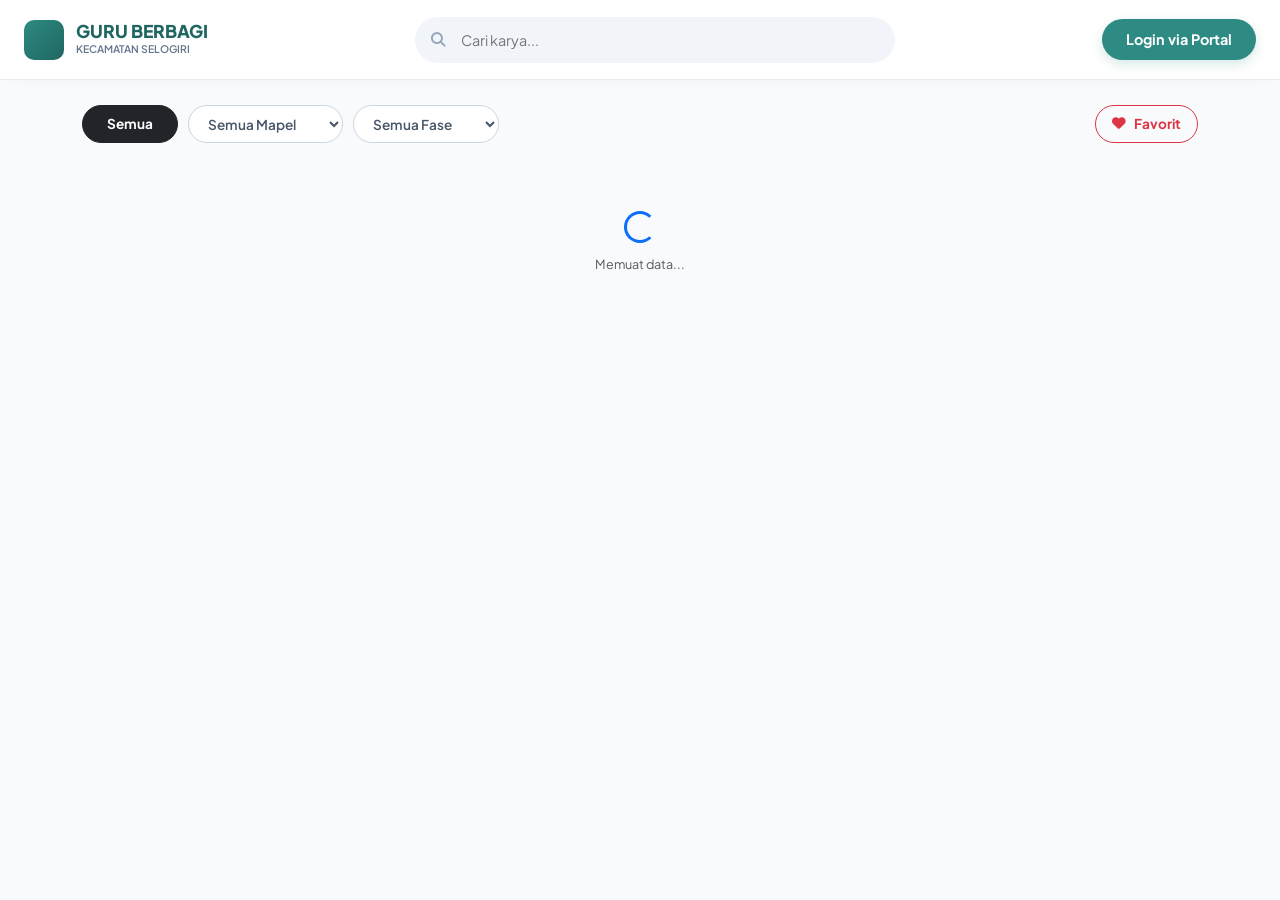
==== commit a5d83ba6: "Update index.html migrasi" ====
--- a/index.html
+++ b/index.html
@@ -191,7 +191,7 @@
 
     <div class="nav-actions">
        <button onclick="filterSimpanan()" class="btn-icon-nav d-none d-lg-flex" title="Favorit"><i class="far fa-heart"></i></button>
-       <button class="btn-login-desk" onclick="handleAuth()" id="deskAuthBtn">Login Guru</button>
+       <button class="btn-login-desk" onclick="loginModal()" id="deskAuthBtn">Login via Portal</button>
        <button class="btn-mobile-avatar mobile-only" type="button" data-bs-toggle="offcanvas" data-bs-target="#sideMenu" id="mobAuthIcon"><i class="far fa-user"></i></button>
     </div>
   </nav>
@@ -253,7 +253,7 @@
   <button id="btnAdd" class="fab-add d-none" onclick="clickFab()"><i class="fas fa-plus"></i></button>
 
   <div class="offcanvas offcanvas-end" tabindex="-1" id="sideMenu">
-    <div class="offcanvas-header"><div id="menuGuest" class="w-100"><h5 class="fw-bold text-white mb-3">Menu Aplikasi</h5><button onclick="closeMenu(); loginModal()" class="btn btn-light w-100 rounded-pill fw-bold text-primary shadow-sm py-2">Login Guru</button></div><div id="menuUser" class="d-none w-100 text-white"><div class="d-flex align-items-center gap-3"><div class="lh-1"><div class="fw-bold fs-5" id="menuName">User</div></div></div></div><button type="button" class="btn-close btn-close-white position-absolute top-0 end-0 m-3" data-bs-dismiss="offcanvas"></button></div>
+    <div class="offcanvas-header"><div id="menuGuest" class="w-100"><h5 class="fw-bold text-white mb-3">Menu Aplikasi</h5><button onclick="closeMenu(); loginModal()" class="btn btn-light w-100 rounded-pill fw-bold text-primary shadow-sm py-2">Login via Portal</button></div><div id="menuUser" class="d-none w-100 text-white"><div class="d-flex align-items-center gap-3"><div class="lh-1"><div class="fw-bold fs-5" id="menuName">User</div></div></div></div><button type="button" class="btn-close btn-close-white position-absolute top-0 end-0 m-3" data-bs-dismiss="offcanvas"></button></div>
     <div class="p-3"><button onclick="closeMenu(); switchView('GALERI')" class="menu-item"><i class="fas fa-home"></i> Beranda Galeri</button><button onclick="closeMenu(); filterSimpanan()" class="menu-item"><i class="fas fa-heart text-danger"></i> Karya Favorit</button><div id="menuGuruItems" class="d-none border-top mt-2 pt-2"><button onclick="closeMenu(); switchView('DASHBOARD')" class="menu-item"><i class="fas fa-user-circle text-primary"></i> Profil Saya</button><button onclick="closeMenu(); clickFab()" class="menu-item"><i class="fas fa-plus-circle text-success"></i> Upload Karya</button><button onclick="closeMenu(); logout()" class="menu-item text-danger fw-bold"><i class="fas fa-sign-out-alt"></i> Keluar</button></div></div>
   </div>
 
@@ -274,7 +274,7 @@
         icons: [{ src: "https://img.icons8.com/color/144/classroom.png", sizes: "144x144", type: "image/png" }]
       };
       var blob = new Blob([JSON.stringify(manifest)], {type: 'application/json'});
-      document.querySelector('#dynamic-manifest').setAttribute('href', URL.createObjectURL(blob));
+      document.querySelector('#dynamic-manifest')?.setAttribute('href', URL.createObjectURL(blob));
     })();
   </script>
 
@@ -284,14 +284,22 @@
   <script>
     const API_URL = "https://script.google.com/macros/s/AKfycbxCTYyM2VjFQzfLKKIcYevkivH4TerMrU7jYakvJxR75_yXULW_YmKFy7nYrdBhnOAq/exec";
     const CACHE_KEY = 'gb_v24_perfect';
+    
+    // --- KONFIGURASI PORTAL UTAMA ---
+    const PORTAL_URL = "https://slg-timkreatif.github.io/app/"; 
+
+    // STATE SELALU TAMU
     var STATE = { all:[], filtered:[], user:{name:"Tamu", role:"GUEST", school:"-"}, settings:[], limit:12 };
+    
     var modalInput = null;
     var MEMORY_CACHE = null;
 
     window.onload = function() { 
         lucide.createIcons();
+        // FORCE LOGOUT: Hapus sisa login lama
+        localStorage.removeItem('gbUser'); 
+        
         modalInput = new bootstrap.Modal(document.getElementById('modalInput'));
-        try { var u=localStorage.getItem('gbUser'); if(u) STATE.user=JSON.parse(u); } catch(e){}
         
         // Banner Logic Desktop
         if(window.innerWidth >= 768) {
@@ -302,17 +310,66 @@
         updateUI(); loadData();
     };
 
+    // --- LOGIKA REDIRECT KE PORTAL ---
+    function loginModal() {
+        Swal.fire({
+            title: 'Pindah Layanan',
+            text: 'Untuk Login, Upload Karya, dan Dashboard, silakan masuk melalui Portal Utama Guru Selogiri.',
+            icon: 'info',
+            showCancelButton: true,
+            confirmButtonColor: '#2D8B83',
+            cancelButtonColor: '#64748b',
+            confirmButtonText: 'Buka Portal Utama',
+            cancelButtonText: 'Batal'
+        }).then((result) => {
+            if (result.isConfirmed) {
+                window.location.href = PORTAL_URL;
+            }
+        });
+    }
+
+    // Tombol FAB (+) Redirect
+    function clickFab() { loginModal(); }
+
+    // Handle Auth Redirect
+    function handleAuth() { loginModal(); }
+
+    // --- UPDATE UI (FORCE PUBLIC VIEW) ---
+    function updateUI() {
+        // Desktop Button
+        var btnDesk = document.getElementById('deskAuthBtn');
+        if(btnDesk) {
+            btnDesk.innerText = "Login via Portal";
+            btnDesk.onclick = loginModal;
+        }
+        
+        // Mobile Icon
+        var mobIcon = document.getElementById('mobAuthIcon');
+        if(mobIcon) {
+            mobIcon.innerHTML = '<i class="far fa-user"></i>';
+            mobIcon.onclick = loginModal;
+            mobIcon.removeAttribute('data-bs-toggle');
+        }
+
+        // Menu Visibility
+        if(document.getElementById('menuGuest')) document.getElementById('menuGuest').classList.remove('d-none');
+        if(document.getElementById('menuUser')) document.getElementById('menuUser').classList.add('d-none');
+        if(document.getElementById('menuGuruItems')) document.getElementById('menuGuruItems').classList.add('d-none');
+        
+        // FAB tetap muncul tapi redirect
+        if(document.getElementById('btnAdd')) document.getElementById('btnAdd').classList.remove('d-none');
+    }
+
     function switchView(view) {
         document.getElementById('view-galeri').classList.toggle('d-none', view !== 'GALERI');
-        document.getElementById('view-dashboard').classList.toggle('d-none', view !== 'DASHBOARD');
+        // Dashboard tidak bisa diakses, selalu redirect jika dipaksa
+        if(view === 'DASHBOARD') { loginModal(); return; }
         
         var banner = document.getElementById('heroBanner'); 
         if(banner) {
             if(view === 'GALERI') banner.classList.add('show'); 
             else banner.classList.remove('show');
         }
-
-        if(view === 'DASHBOARD') renderDashboard();
         window.scrollTo(0,0);
     }
 
@@ -339,44 +396,7 @@
         renderGaleri();
     }
 
-    function updateUI() {
-        var isGuest = STATE.user.role === 'GUEST';
-        var btnDesk = document.getElementById('deskAuthBtn');
-        if(btnDesk) {
-            btnDesk.innerText = isGuest ? "Login Guru" : "Profil Saya";
-            btnDesk.onclick = isGuest ? loginModal : function() { switchView('DASHBOARD') };
-        }
-        
-        var mobIcon = document.getElementById('mobAuthIcon');
-        if(mobIcon) {
-            if(isGuest) {
-                mobIcon.innerHTML = '<i class="far fa-user"></i>';
-                mobIcon.onclick = loginModal;
-                mobIcon.removeAttribute('data-bs-toggle');
-            } else {
-                mobIcon.innerHTML = (STATE.user.name||"U").charAt(0).toUpperCase();
-                mobIcon.setAttribute('data-bs-toggle', 'offcanvas');
-                mobIcon.setAttribute('data-bs-target', '#sideMenu');
-                mobIcon.onclick = null;
-            }
-        }
-
-        ['menuGuest','menuUser','menuGuruItems','btnAdd'].forEach(id => {
-            var el = document.getElementById(id);
-            if(el) {
-                if(id==='menuGuest') el.classList.toggle('d-none', !isGuest);
-                else el.classList.toggle('d-none', isGuest);
-            }
-        });
-
-        if(!isGuest && document.getElementById('menuName')) {
-            document.getElementById('menuName').innerText = STATE.user.name || "Guru";
-        }
-    }
-
-    function handleAuth() { if(STATE.user.role === 'GUEST') loginModal(); else switchView('DASHBOARD'); }
     function closeMenu() { bootstrap.Offcanvas.getInstance(document.getElementById('sideMenu'))?.hide(); }
-    function clickFab() { document.getElementById('modalForm').reset(); document.getElementById('formMode').value="ADD"; document.getElementById('feedbackAlert').classList.add('d-none'); toggleInputSource('LINK'); modalInput.show(); }
     
     async function loadData() {
         if (MEMORY_CACHE) { processData(MEMORY_CACHE); return; }
@@ -425,7 +445,7 @@
         show.forEach(item => {
             var idx = STATE.all.indexOf(item);
             var id = item[13];
-            var saved = JSON.parse(localStorage.getItem('GB_FAV_'+(STATE.user?STATE.user.name:'GUEST'))||'[]');
+            var saved = JSON.parse(localStorage.getItem('GB_FAV_GUEST')||'[]');
             var isSaved = saved.includes(id);
             var iconLove = isSaved ? 'fas fa-heart text-danger' : 'far fa-heart';
             var bgClass = getSubjectColor(item[6]);
@@ -465,54 +485,31 @@
     
     function loadMoreItems() { STATE.limit += 12; renderGaleri(); }
 
-    function getLevelInfo(count) { 
-        if(count >= 100) return { name: "SUHU 👑", color: "#4c1d95", quote: "100 Karya! Legenda hidup pendidikan." };
-        if(count >= 75) return { name: "MAESTRO 🎨", color: "#be123c", quote: "Karya adalah seni mendidik." };
-        if(count >= 50) return { name: "MENTOR 🎓", color: "#b45309", quote: "Ilmu yang dibagi akan abadi." };
-        if(count >= 25) return { name: "TELADAN ⭐", color: "#0e7490", quote: "Menjadi inspirasi bagi rekan sejawat." };
-        if(count >= 10) return { name: "PRAKTISI 🔥", color: "#15803d", quote: "Konsisten berbagi praktik baik." };
-        if(count >= 5) return { name: "PERINTIS 🚩", color: "#1d4ed8", quote: "Langkah kecil berdampak besar." };
-        return { name: "PEMULA 🌱", color: "#64748b", quote: "Teruslah berkarya untuk bangsa." };
-    }
-
-    function renderDashboard() {
-        var user = STATE.user || {};
-        var userName = user.name || user.nama || "Guru";
-        
-        var elName = document.getElementById('dashName');
-        var elSchool = document.getElementById('dashSchool');
-        var elAv = document.getElementById('dashAv');
-        
-        if(elName) elName.innerText = userName;
-        if(elSchool) elSchool.innerText = user.school || user.sekolah || "-";
-        if(elAv) elAv.innerText = userName.charAt(0).toUpperCase();
-
-        var myWorks = STATE.all.filter(function(item) {
-            var itemAuthor = (item[1] || "").trim().toLowerCase();
-            var currentAuthor = (userName).trim().toLowerCase();
-            return itemAuthor === currentAuthor;
-        });
-
-        document.getElementById('dashTotal').innerText = myWorks.length;
-        document.getElementById('dashViews').innerText = myWorks.reduce((acc, curr) => acc + (parseInt(curr[14])||0), 0);
-        var lvl = getLevelInfo(myWorks.length);
-        document.getElementById('lvlBadgeContainer').innerHTML = `<span class="medal-badge" style="background:${lvl.color}; color:white;">${lvl.name}</span>`;
-        var c = document.getElementById('dash-list-container'); c.innerHTML = '';
-        if(myWorks.length === 0) c.innerHTML = '<div class="col-12 text-center text-muted py-4 small">Belum ada karya.</div>';
-        myWorks.forEach(item => {
-            var idx = STATE.all.indexOf(item);
-            var bgClass = getSubjectColor(item[6]);
-            var status = item[9];
-            var statusBadge = status==='DISETUJUI' ? '<span class="badge bg-success small">Tayang</span>' : '<span class="badge bg-warning text-dark small">Pending</span>';
-            var html = `<div class="col-12"><div class="card p-3 rounded-4 border-0 shadow-sm d-flex flex-row align-items-center gap-3 position-relative"><div style="width:60px; height:60px; border-radius:12px; overflow:hidden; flex-shrink:0; display:flex; align-items:center; justify-content:center;" class="${bgClass} text-white fw-bold small">${(item[11]||"DOC").substr(0,4)}</div><div class="flex-grow-1" style="min-width:0;"><div class="fw-bold text-truncate mb-1">${item[5]}</div><div class="small text-muted"><i class="fas fa-eye me-1"></i> ${item[14]||0} Views</div></div><div class="d-flex gap-2"><button onclick="bukaEdit(${idx})" class="btn btn-sm btn-light text-primary border"><i class="fas fa-pencil-alt"></i></button><button onclick="hapusKarya(${idx})" class="btn btn-sm btn-light text-danger border"><i class="fas fa-trash"></i></button></div>${statusBadge}</div></div>`;
-            c.insertAdjacentHTML('beforeend', html);
-        });
-    }
-
-    // Modal & Preview functions
-    function openCardModal(){ var w=STATE.all.filter(i=>i[1]===STATE.user.name); var l=getLevelInfo(w.length); document.getElementById('cardName').innerText=STATE.user.name; document.getElementById('cardSchool').innerText=STATE.user.school; document.getElementById('cardAvatar').innerText=STATE.user.name.charAt(0); document.getElementById('cardLevel').innerText=l.name; document.getElementById('cardKaryaCount').innerText=w.length; document.getElementById('cardViewCount').innerText=w.reduce((a,b)=>a+(parseInt(b[14])||0),0); document.getElementById('cardArea').style.background=l.color; document.getElementById('cardQuote').innerText=`"${l.quote}"`; new bootstrap.Modal(document.getElementById('modalCetakKartu')).show(); }
-    function downloadCard(){ html2canvas(document.getElementById("cardArea"),{scale:3}).then(c=>{var l=document.createElement("a");l.download="Kartu.png";l.href=c.toDataURL();l.click();Swal.fire('Disimpan','','success')}); }
-    
+    function filterSemua() { 
+        document.getElementById('filterMapel').value=""; 
+        document.getElementById('filterFase').value=""; 
+        document.getElementById('deskSearchInput').value=""; 
+        document.getElementById('mobSearchInput').value=""; 
+        runFilter(); 
+    }
+
+    function filterSimpanan() {
+        var saved = JSON.parse(localStorage.getItem('GB_FAV_GUEST')||'[]');
+        STATE.limit = 12;
+        if(!STATE.all) return;
+        STATE.filtered = STATE.all.filter(i => saved.includes(i[13]));
+        renderGaleri();
+    }
+
+    function toggleSimpan(id) {
+        var k = 'GB_FAV_GUEST';
+        var s = JSON.parse(localStorage.getItem(k)||'[]');
+        if(s.includes(id)) s = s.filter(x=>x!==id); else s.push(id);
+        localStorage.setItem(k, JSON.stringify(s));
+        renderGaleri(); // Refresh icon
+    }
+
+    // Modal & Preview functions (READ ONLY MODE)
     async function bukaPreview(idx) { 
         var item = STATE.all[idx]; var id=item[13]; var link=item[8]||""; var html=item[7]||"";
         var isExt = link.includes('canva') || link.includes('gemini') || (item[11]||"").toUpperCase().includes('STORY');
@@ -539,23 +536,17 @@
 
     function smartFullscreen() { var e=document.getElementById("previewOverlay"); if(document.fullscreenElement) document.exitFullscreen(); else e.requestFullscreen(); }
     function tutupPreview() { if(document.fullscreenElement) document.exitFullscreen(); document.getElementById('previewOverlay').style.display='none'; document.getElementById('previewFrame').src=''; }
-    function shareContent() { if(navigator.share) navigator.share({title:'Guru Berbagi',url:window.location.href}); else Swal.fire('Link Disalin','','success'); }
-    function loginModal() { Swal.fire({title:'Login',input:'password',confirmButtonText:'Masuk'}).then(r=>{if(r.value){callApi('login',{pin:r.value}).then(s=>{if(s.status==='success'){STATE.user=s.user;localStorage.setItem('gbUser',JSON.stringify(s.user));updateUI();Swal.close();switchView('DASHBOARD')}else Swal.fire('Gagal','','error')})}}); }
-    function logout(){ localStorage.removeItem('gbUser'); STATE.user={name:"Tamu",role:"GUEST"}; updateUI(); switchView('GALERI'); }
-    function clickFab(){ document.getElementById('modalForm').reset(); document.getElementById('formMode').value="ADD"; toggleInputSource('LINK'); new bootstrap.Modal(document.getElementById('modalInput')).show(); }
-    
-    function bukaEdit(idx){ var d=STATE.all[idx]; document.getElementById('formMode').value="EDIT"; document.getElementById('editRowIdx').value=d[13]; document.getElementById('inJudul').value=d[5]; setValOrOther('inMapel',d[6],'manMapel'); setValOrOther('inJenis',d[11],'manJenis'); document.getElementById('inFase').value=d[3]; document.getElementById('inSem').value=d[4]; var l=d[8]||""; var h=d[7]||""; if(h.length>10){toggleInputSource('HTML');document.getElementById('inHtml').value=h} else if(l.includes('story')){toggleInputSource('STORY');document.getElementById('inLinkStory').value=l} else{toggleInputSource('LINK');document.getElementById('inLink').value=l} var k=!!d[10]; document.getElementById('checkKaih').checked=k; toggleKaih(k); if(k)document.getElementById('inKaihType').value=d[10]; updateLivePreview(); new bootstrap.Modal(document.getElementById('modalInput')).show(); }
-    function prosesSimpan(){ var p={ judul:document.getElementById('inJudul').value, mapel:document.getElementById('inMapel').value==='LAINNYA'?document.getElementById('manMapel').value:document.getElementById('inMapel').value, jenis:document.getElementById('inJenis').value==='LAINNYA'?document.getElementById('manJenis').value:document.getElementById('inJenis').value, fase:document.getElementById('inFase').value, semester:document.getElementById('inSem').value, linkLuar:document.getElementById('inputSourceType').value==='STORY'?document.getElementById('inLinkStory').value:document.getElementById('inLink').value, kodeHtml:document.getElementById('inputSourceType').value==='HTML'?document.getElementById('inHtml').value:"", nama:STATE.user.name, sekolah:STATE.user.school, mode:document.getElementById('formMode').value, idUnik:document.getElementById('editRowIdx').value, kaihType:document.getElementById('checkKaih').checked?document.getElementById('inKaihType').value:"" }; Swal.showLoading(); callApi('simpan',p).then(r=>{Swal.fire('Sukses','','success');localStorage.removeItem(CACHE_KEY);bootstrap.Modal.getInstance(document.getElementById('modalInput')).hide();loadData();}); }
-    function hapusKarya(idx){ Swal.fire({title:'Hapus?',showCancelButton:true}).then(r=>{if(r.isConfirmed){callApi('hapus',{id:STATE.all[idx][13]}).then(()=>{localStorage.removeItem(CACHE_KEY);loadData()})}}); }
-    
-    function populateSelects(){ var f=(id,idx)=>{var e=document.getElementById(id);e.innerHTML='<option value="">Semua</option>';STATE.settings.forEach(r=>{if(r[idx])e.innerHTML+=`<option value="${r[idx]}">${r[idx]}</option>`})}; f('filterMapel',1); f('filterFase',2); var fm=(id,idx)=>{var e=document.getElementById(id);e.innerHTML='<option value="">Pilih</option>';STATE.settings.forEach(r=>{if(r[idx])e.innerHTML+=`<option value="${r[idx]}">${r[idx]}</option>`});e.innerHTML+='<option value="LAINNYA">Lainnya...</option>'}; fm('inMapel',1); fm('inJenis',0); fm('inFase',2); fm('inSem',4); fm('inKaihType',3); }
+    
+    function populateSelects(){ var f=(id,idx)=>{var e=document.getElementById(id);e.innerHTML='<option value="">Semua</option>';STATE.settings.forEach(r=>{if(r[idx])e.innerHTML+=`<option value="${r[idx]}">${r[idx]}</option>`})}; f('filterMapel',1); f('filterFase',2); }
     function getYoutubeId(u){ var m=u.match(/^.*(youtu.be\/|v\/|u\/\w\/|embed\/|watch\?v=|\&v=)([^#\&\?]*).*/); return (m&&m[2].length==11)?m[2]:false; }
     async function callApi(a,p){ return fetch(API_URL,{method:'POST',body:JSON.stringify({action:a,payload:p})}).then(r=>r.json()); }
+    
+    // Fungsi Edit/Simpan/Hapus dinonaktifkan di tampilan ini (Code removed or unreachable)
+    function logout(){ localStorage.removeItem('gbUser'); location.reload(); }
+    function checkOther(id,mid,v){ document.getElementById(mid).classList.toggle('d-none',v!=='LAINNYA'); }
+    function toggleKaih(c){ document.getElementById('kaihBox').classList.toggle('d-none',!c); }
     function toggleInputSource(t){ ['groupLink','groupStory','groupHtml'].forEach(id=>document.getElementById(id).classList.add('d-none')); if(t==='LINK')document.getElementById('groupLink').classList.remove('d-none'); else if(t==='STORY')document.getElementById('groupStory').classList.remove('d-none'); else document.getElementById('groupHtml').classList.remove('d-none'); updateLivePreview(); }
     function updateLivePreview(){ var t=document.getElementById('inputSourceType').value, v=""; if(t==='LINK')v=document.getElementById('inLink').value; else if(t==='STORY')v=document.getElementById('inLinkStory').value; else v=document.getElementById('inHtml').value; var d=document.getElementById('miniPreviewFrame').contentDocument; d.open(); if(t==='STORY')d.write("Preview Story"); else if(t==='HTML')d.write(v); else { var y=getYoutubeId(v); if(y)d.write(`<iframe src="https://www.youtube.com/embed/${y}" style="width:100%;height:100%;border:none"></iframe>`); else d.write("Preview Link"); } d.close(); }
-    function checkOther(id,mid,v){ document.getElementById(mid).classList.toggle('d-none',v!=='LAINNYA'); }
-    function setValOrOther(id,v,mid){ var e=document.getElementById(id); if([...e.options].some(o=>o.value===v)){e.value=v;checkOther(id,mid,v)}else{e.value='LAINNYA';checkOther(id,mid,'LAINNYA');document.getElementById(mid).value=v} }
-    function toggleKaih(c){ document.getElementById('kaihBox').classList.toggle('d-none',!c); }
   </script>
 </body>
-</html>
+</html>
